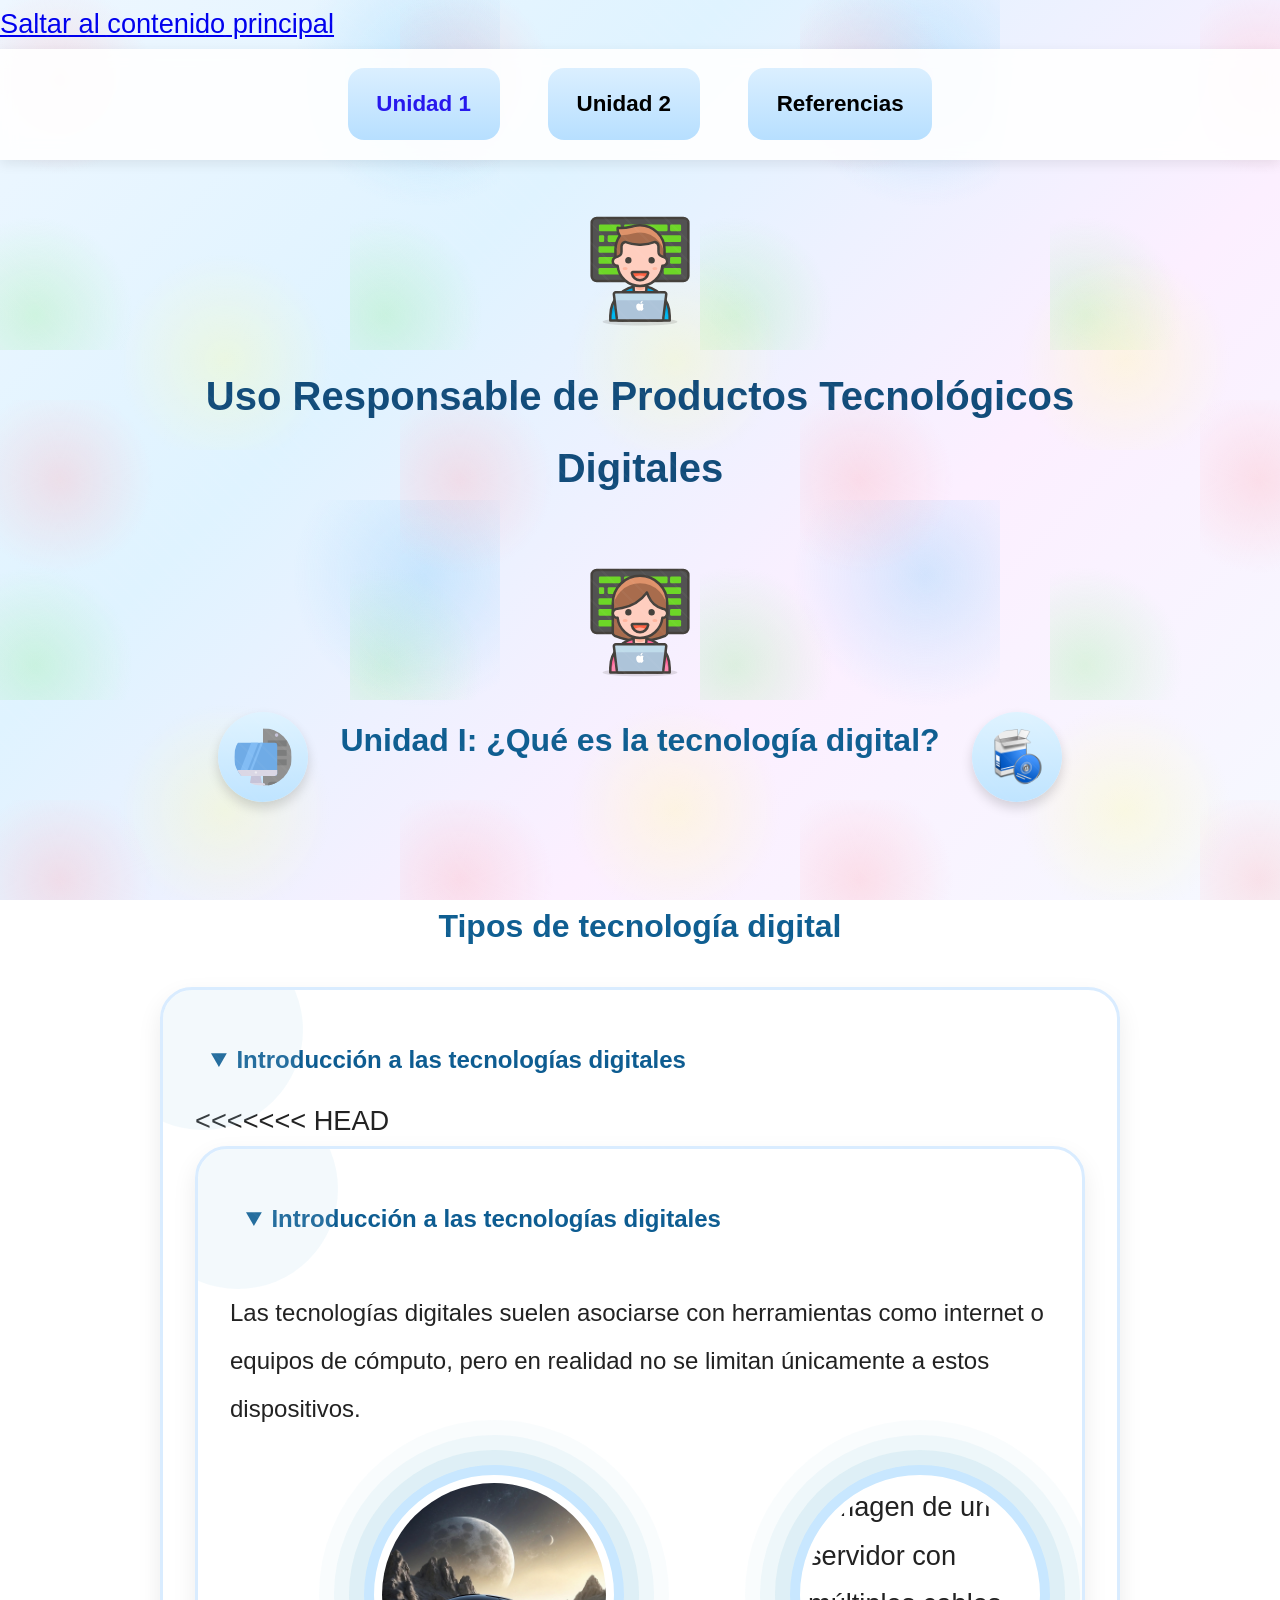
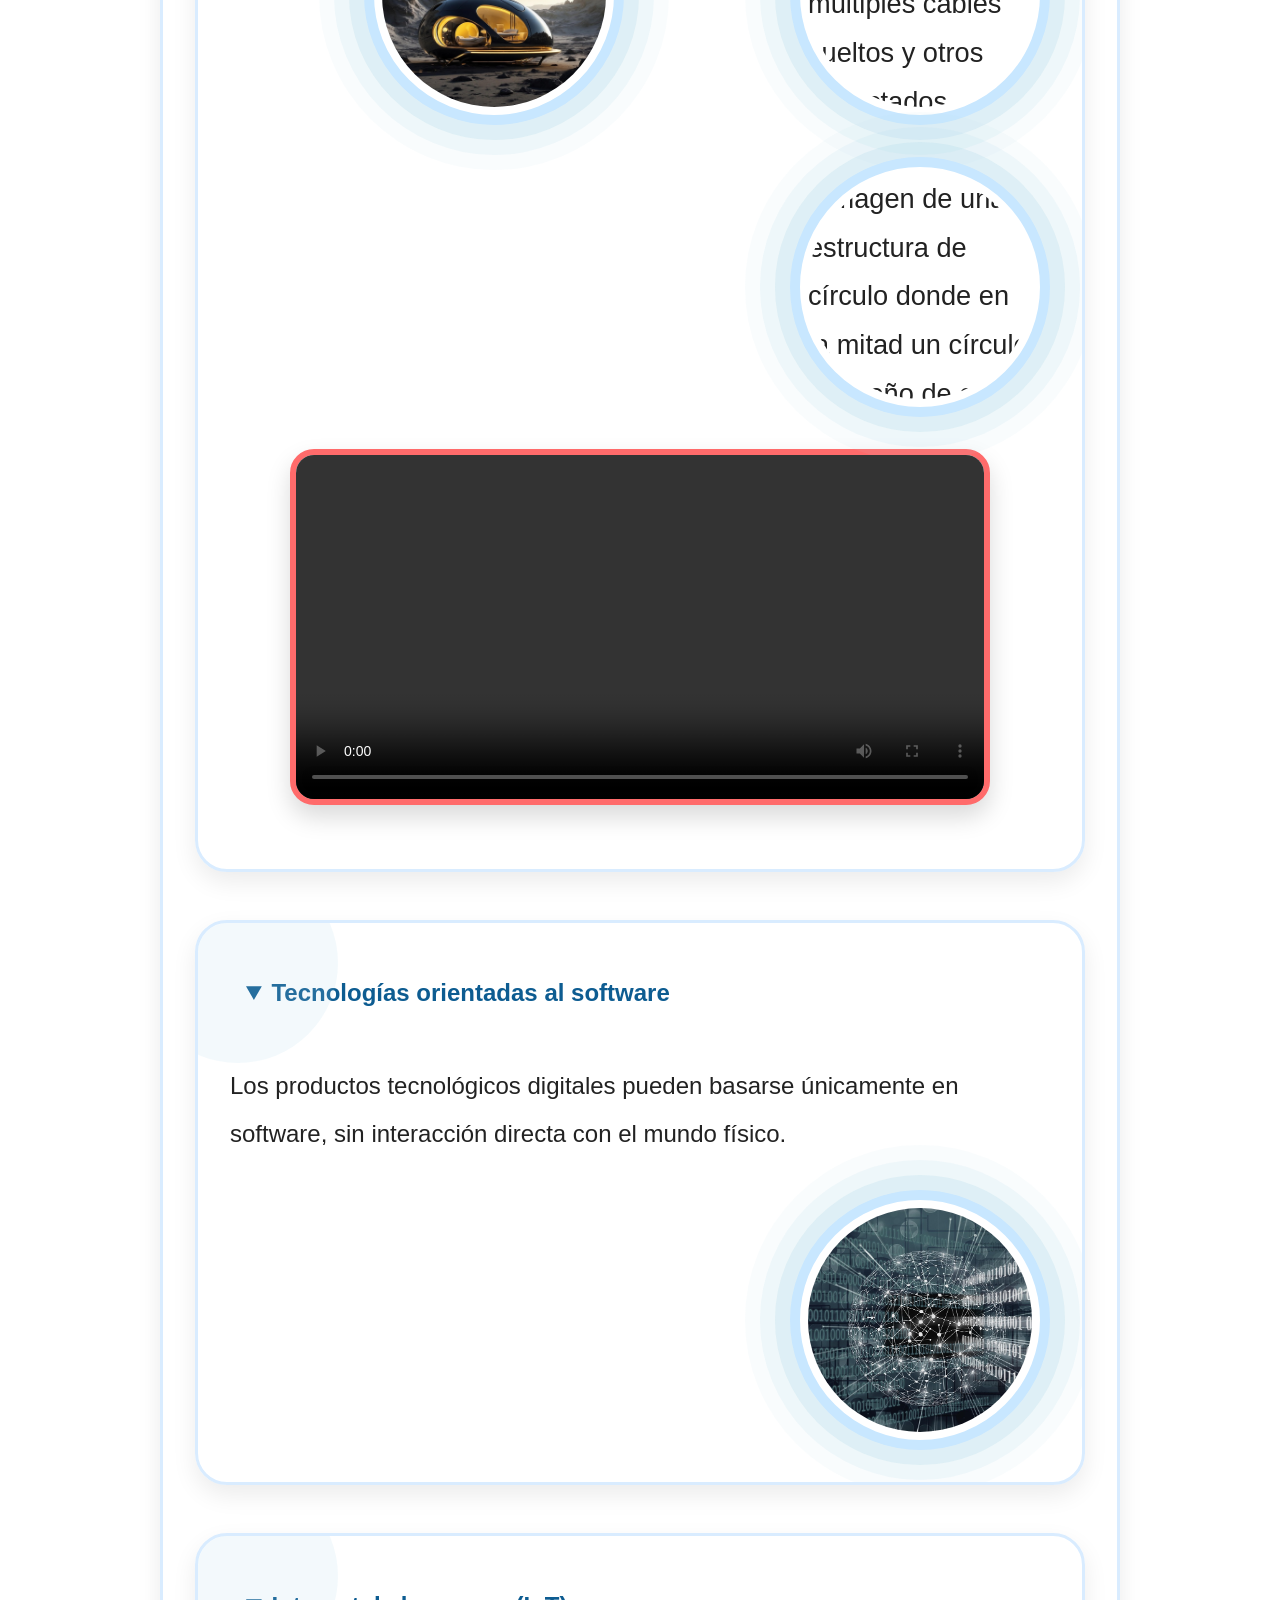
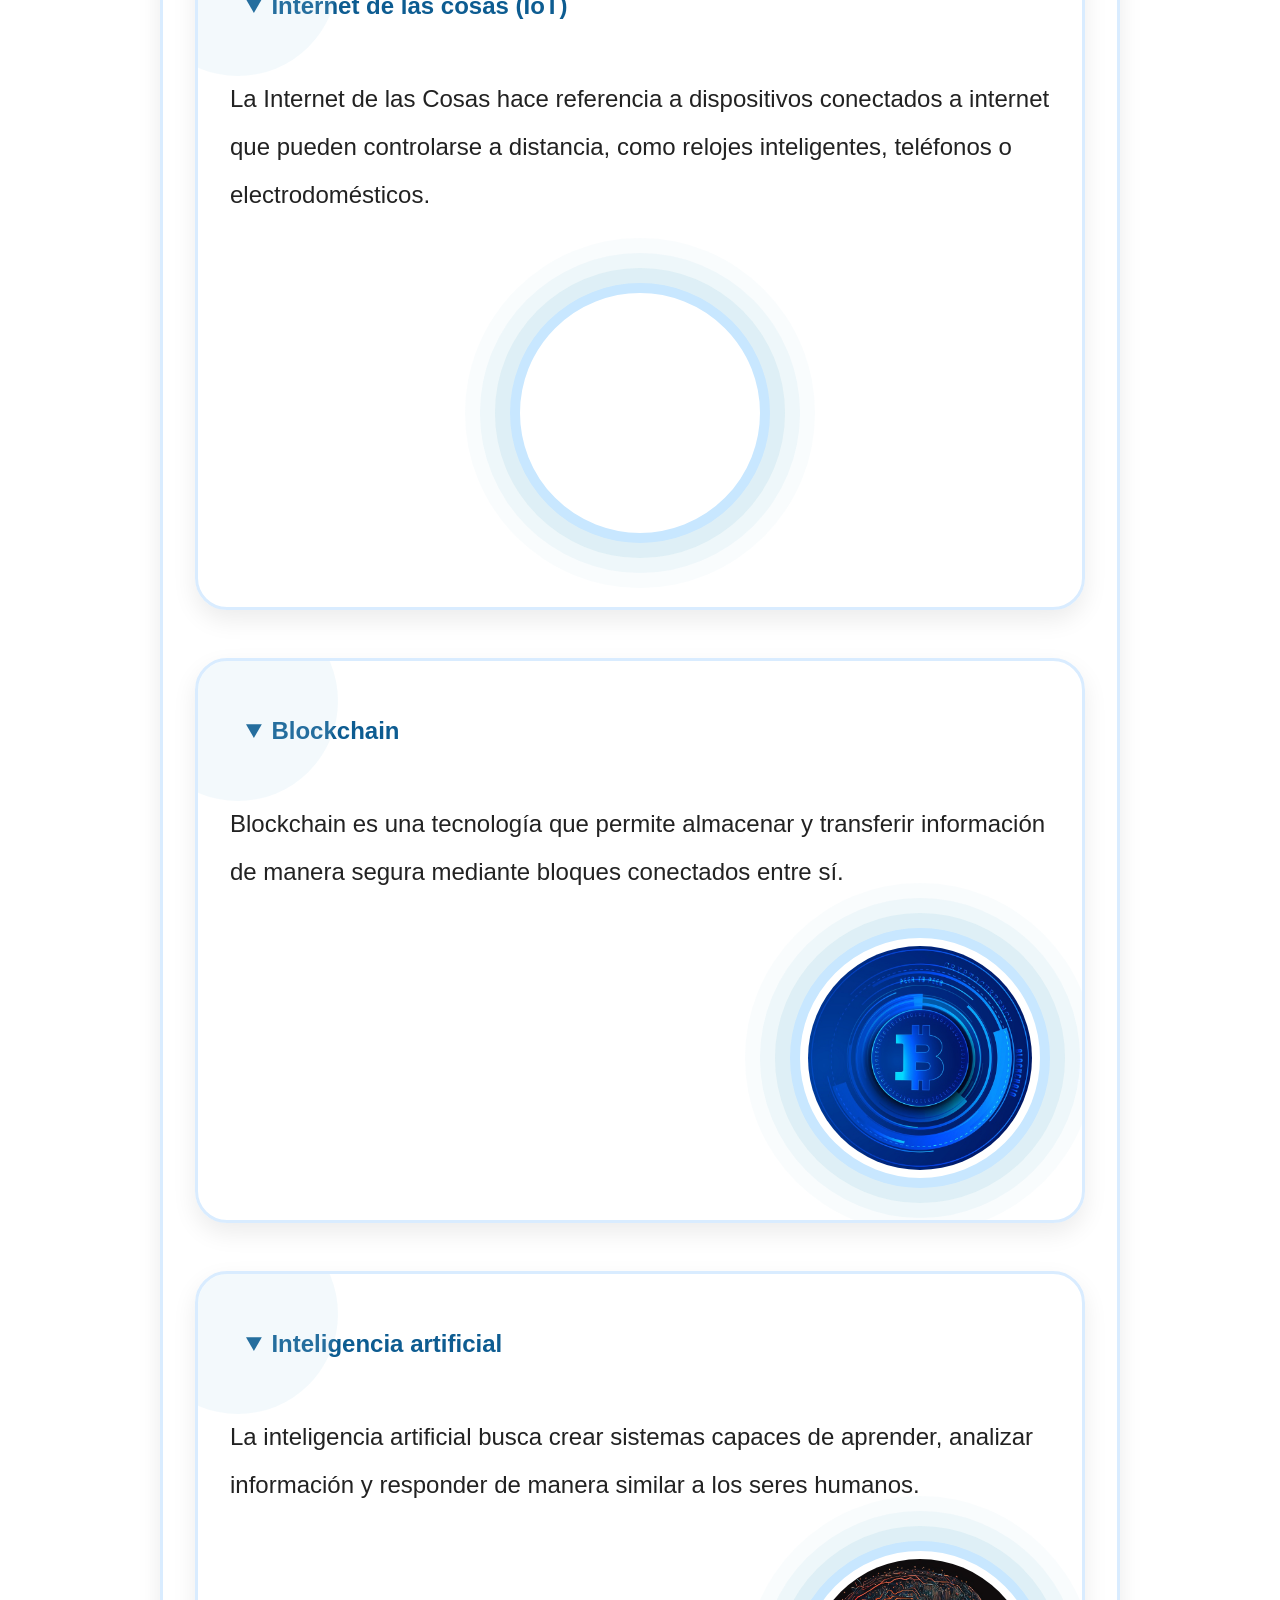
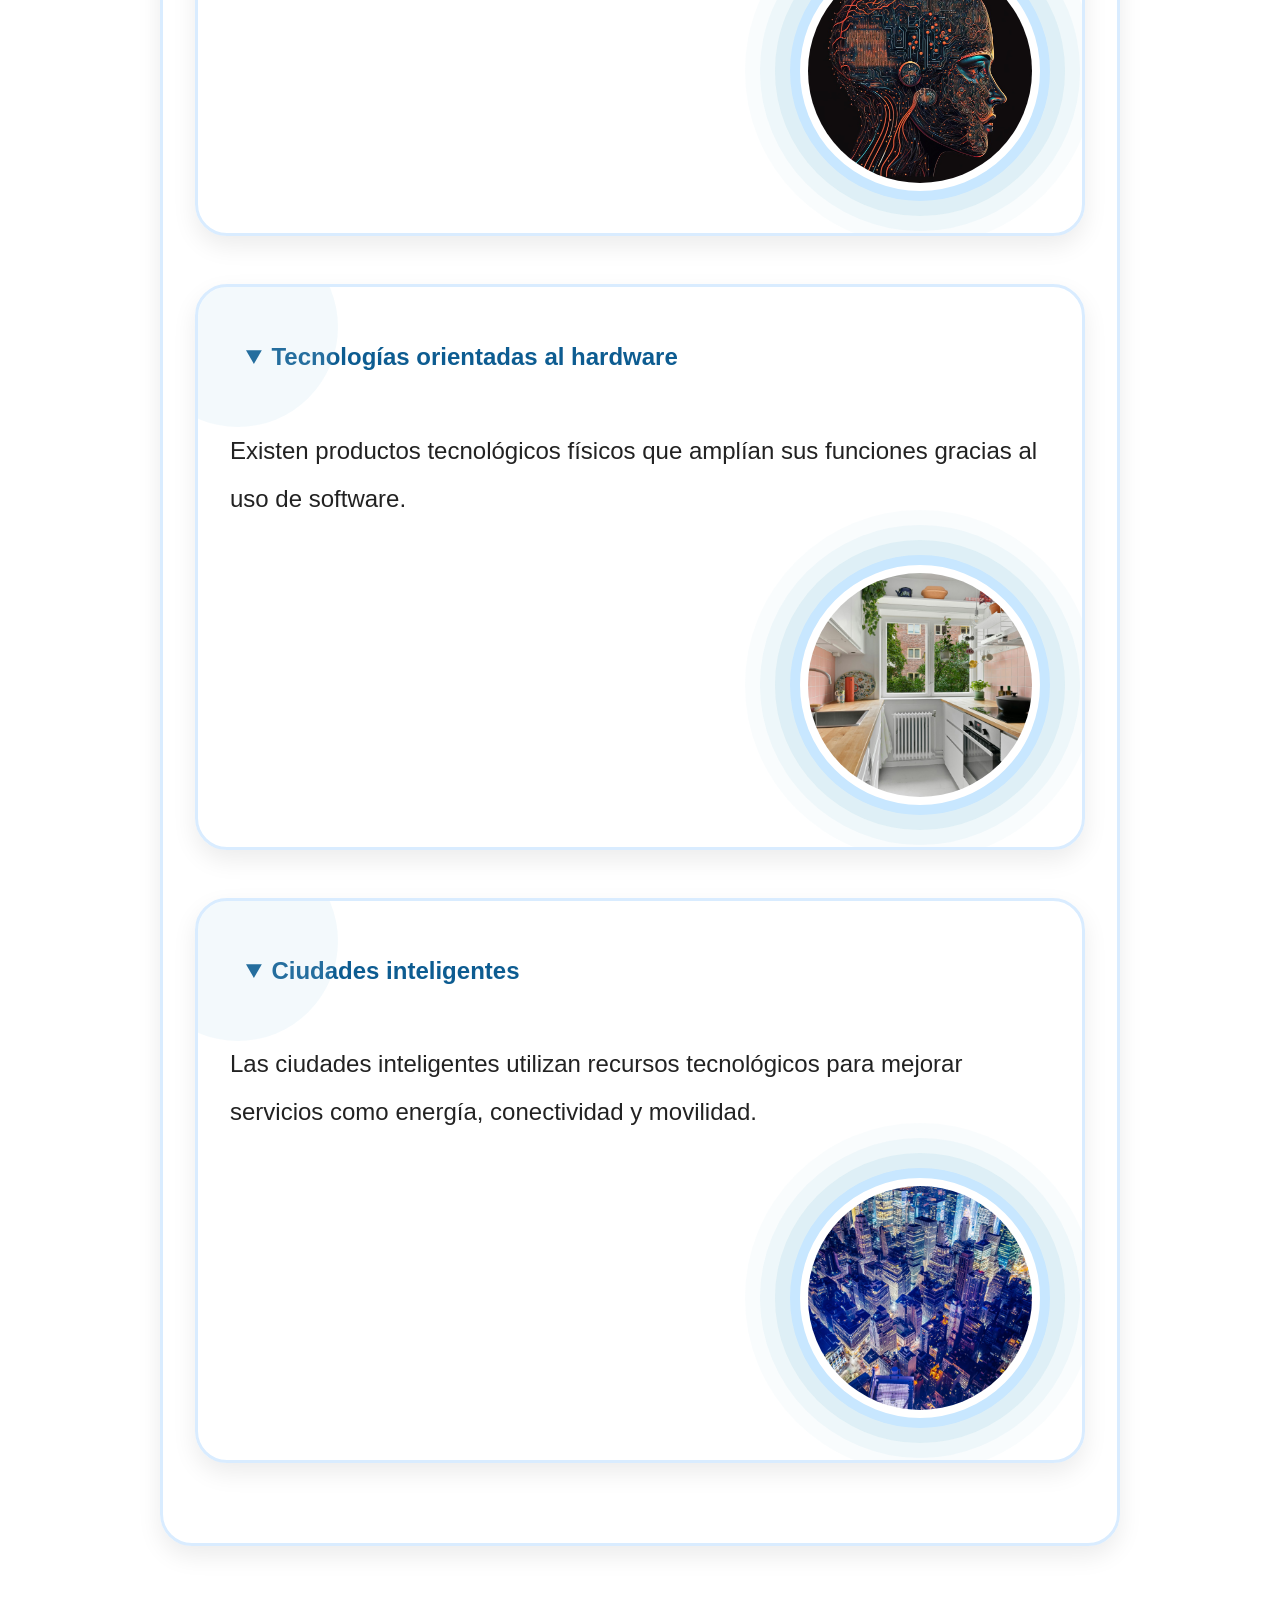
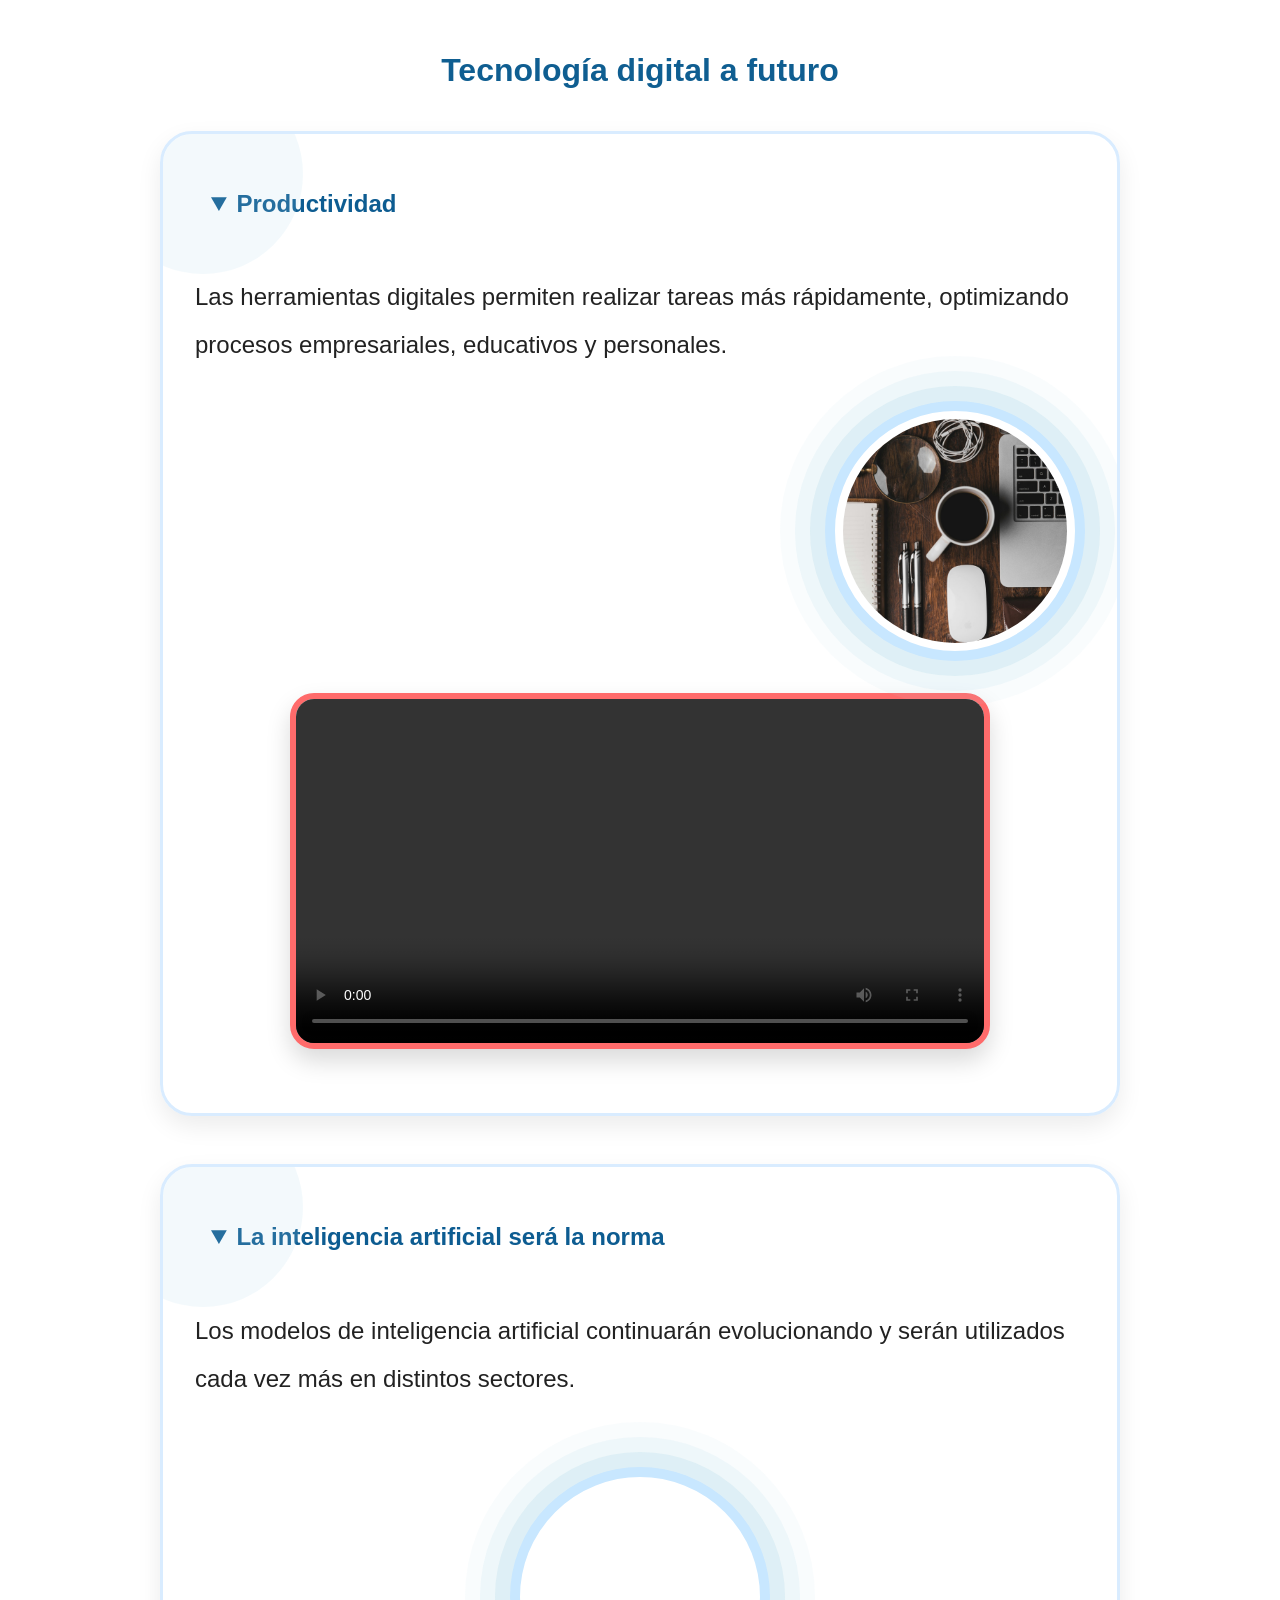
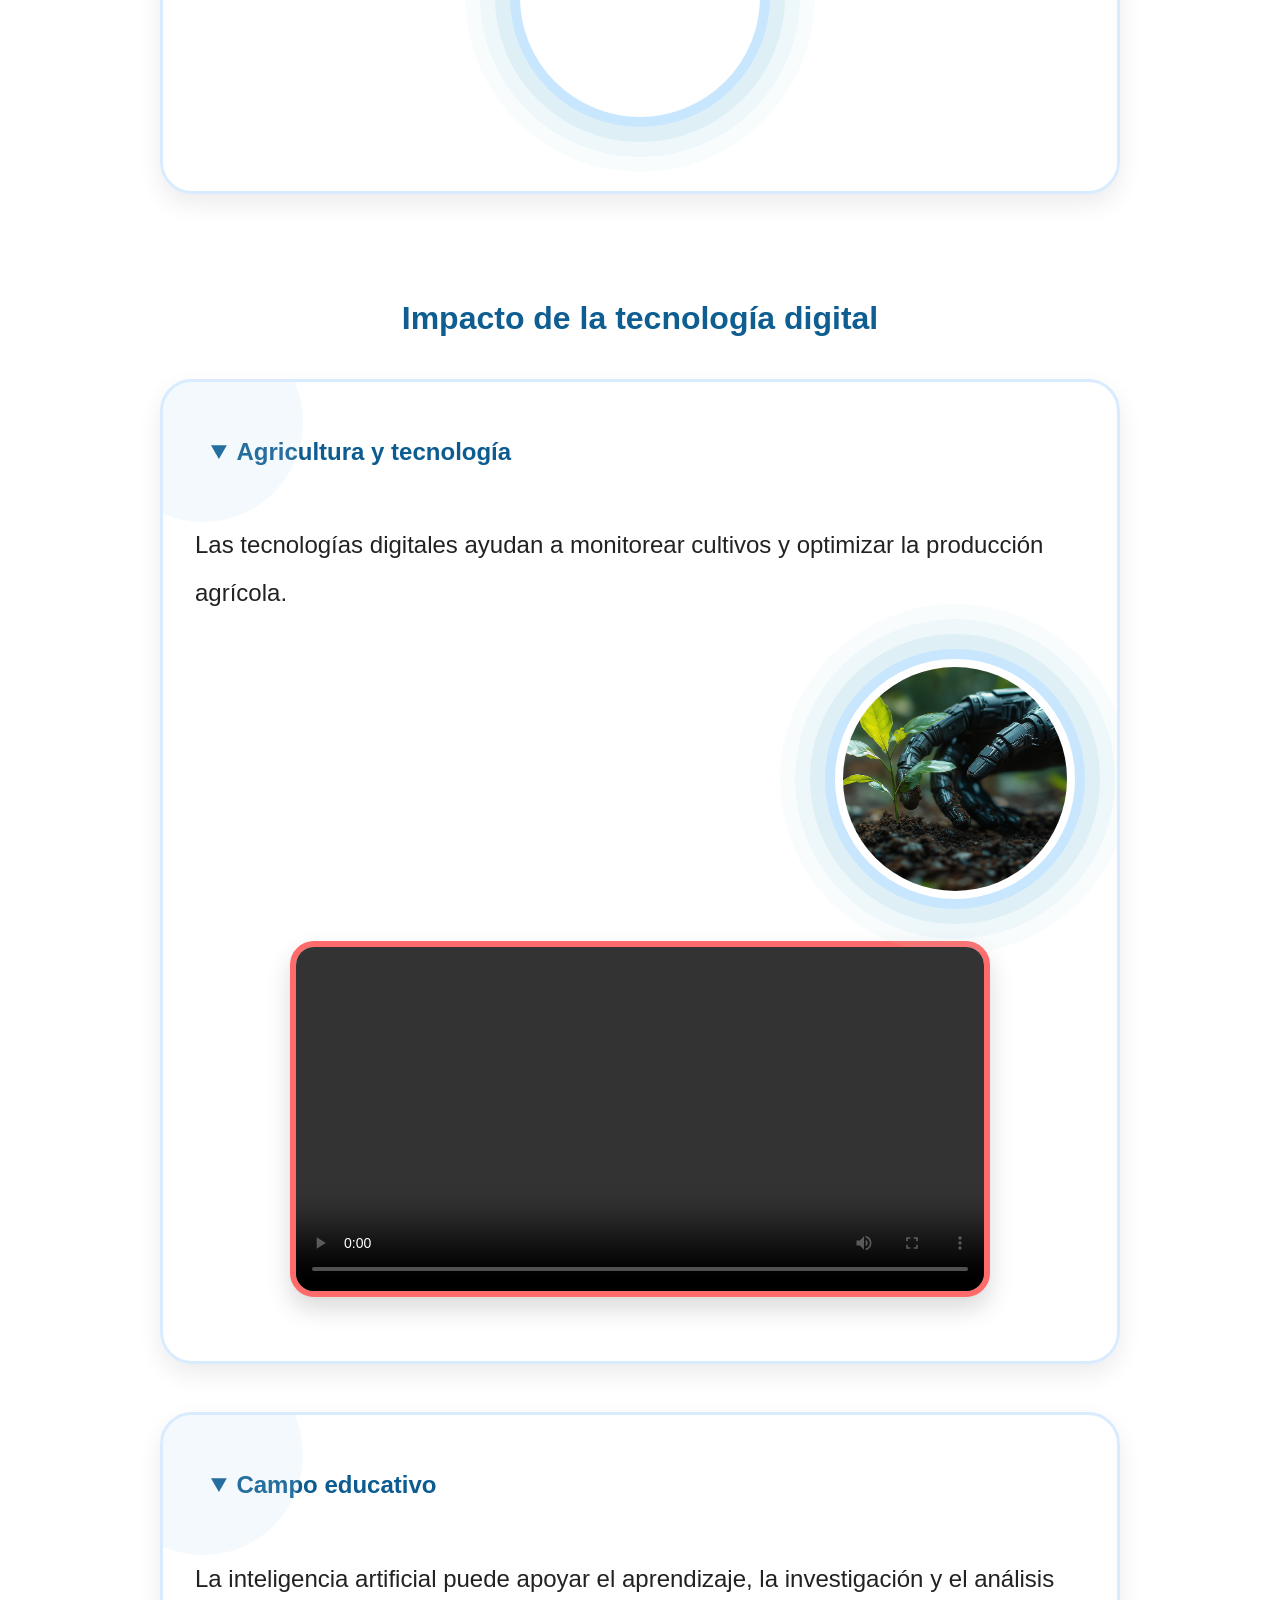
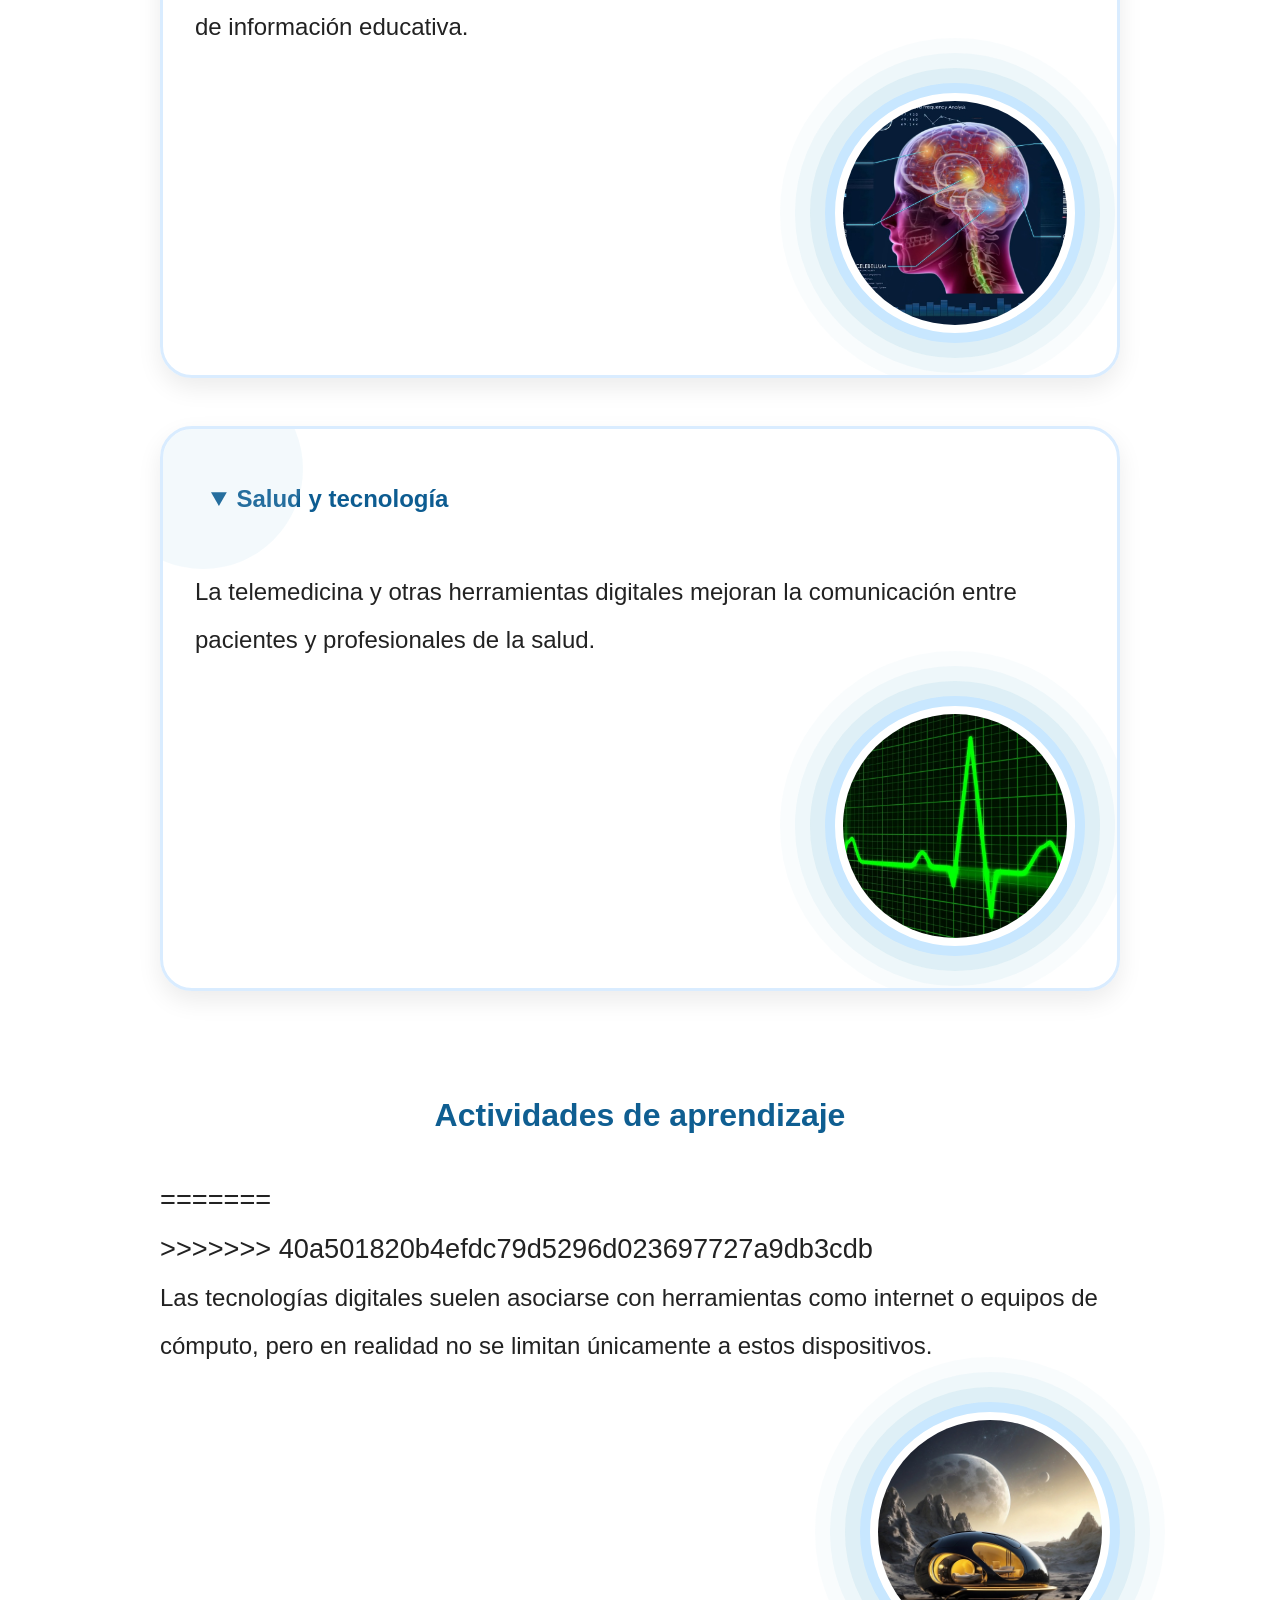
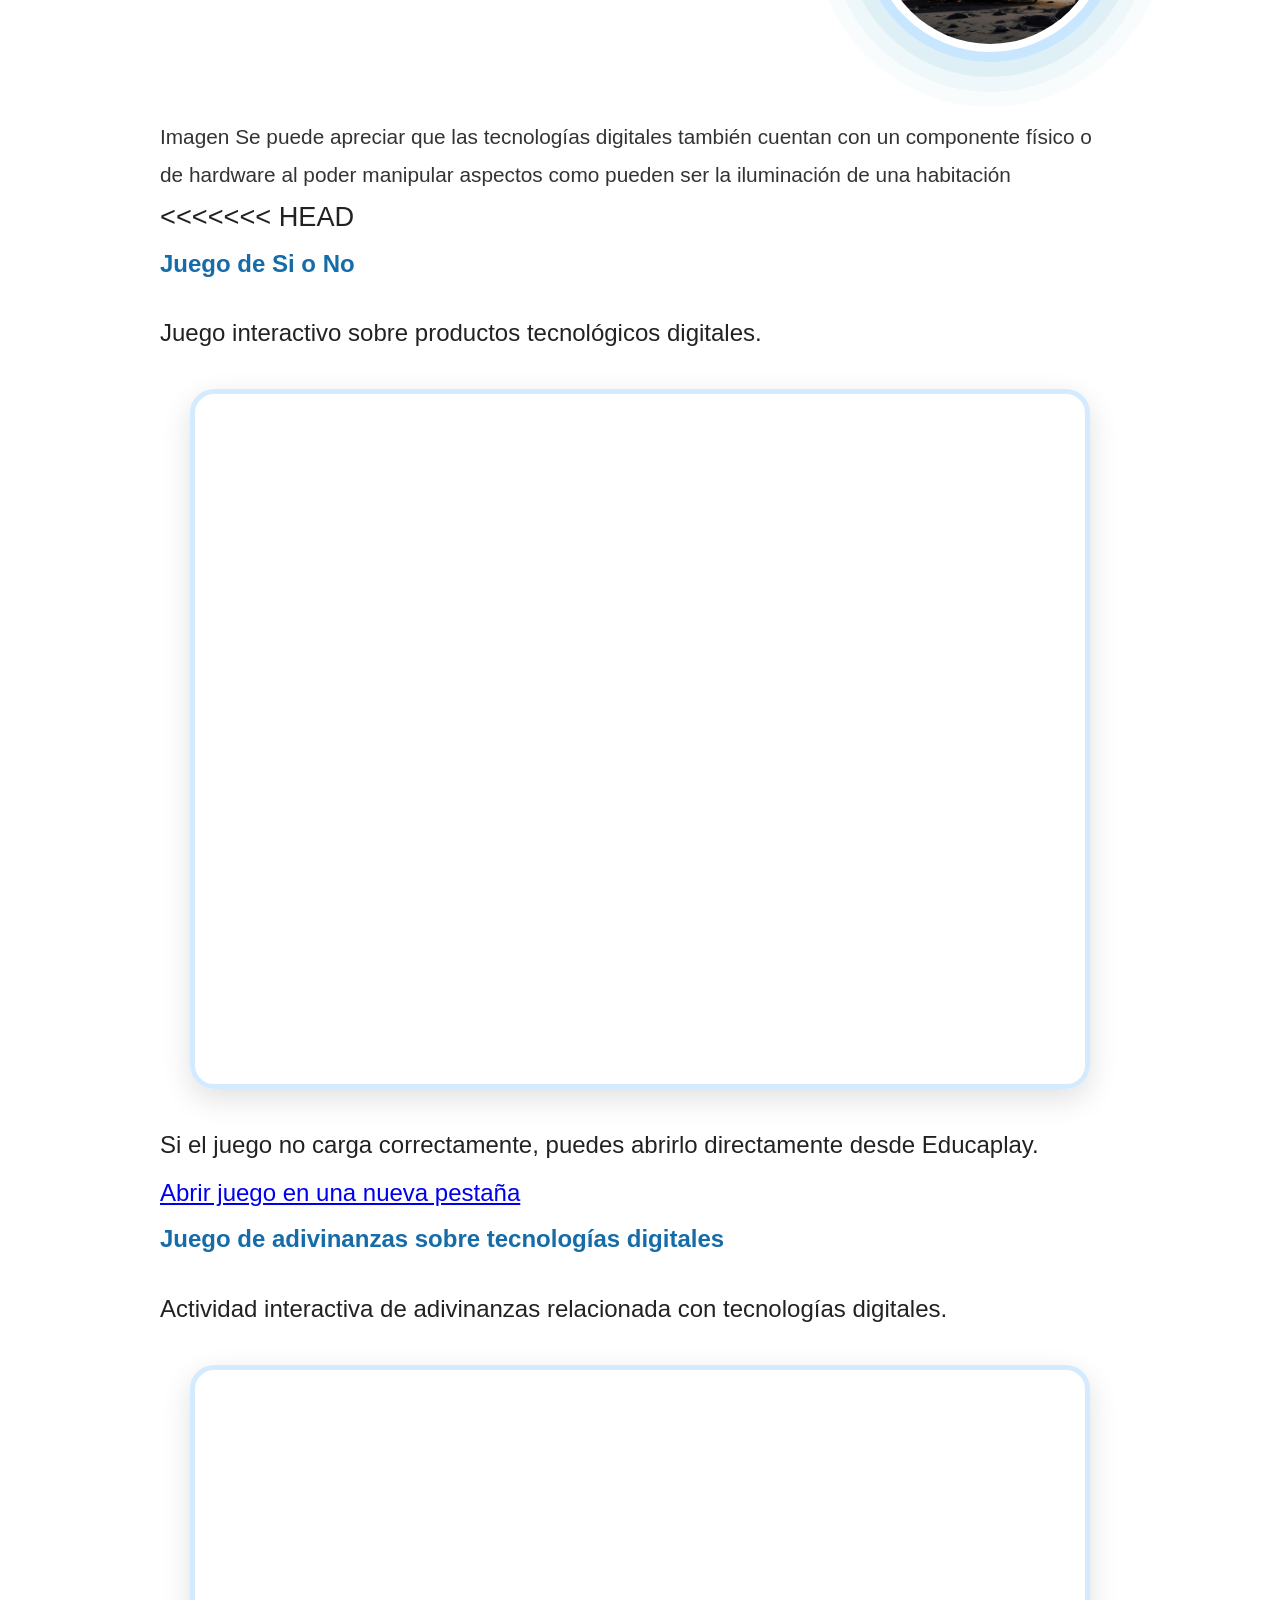
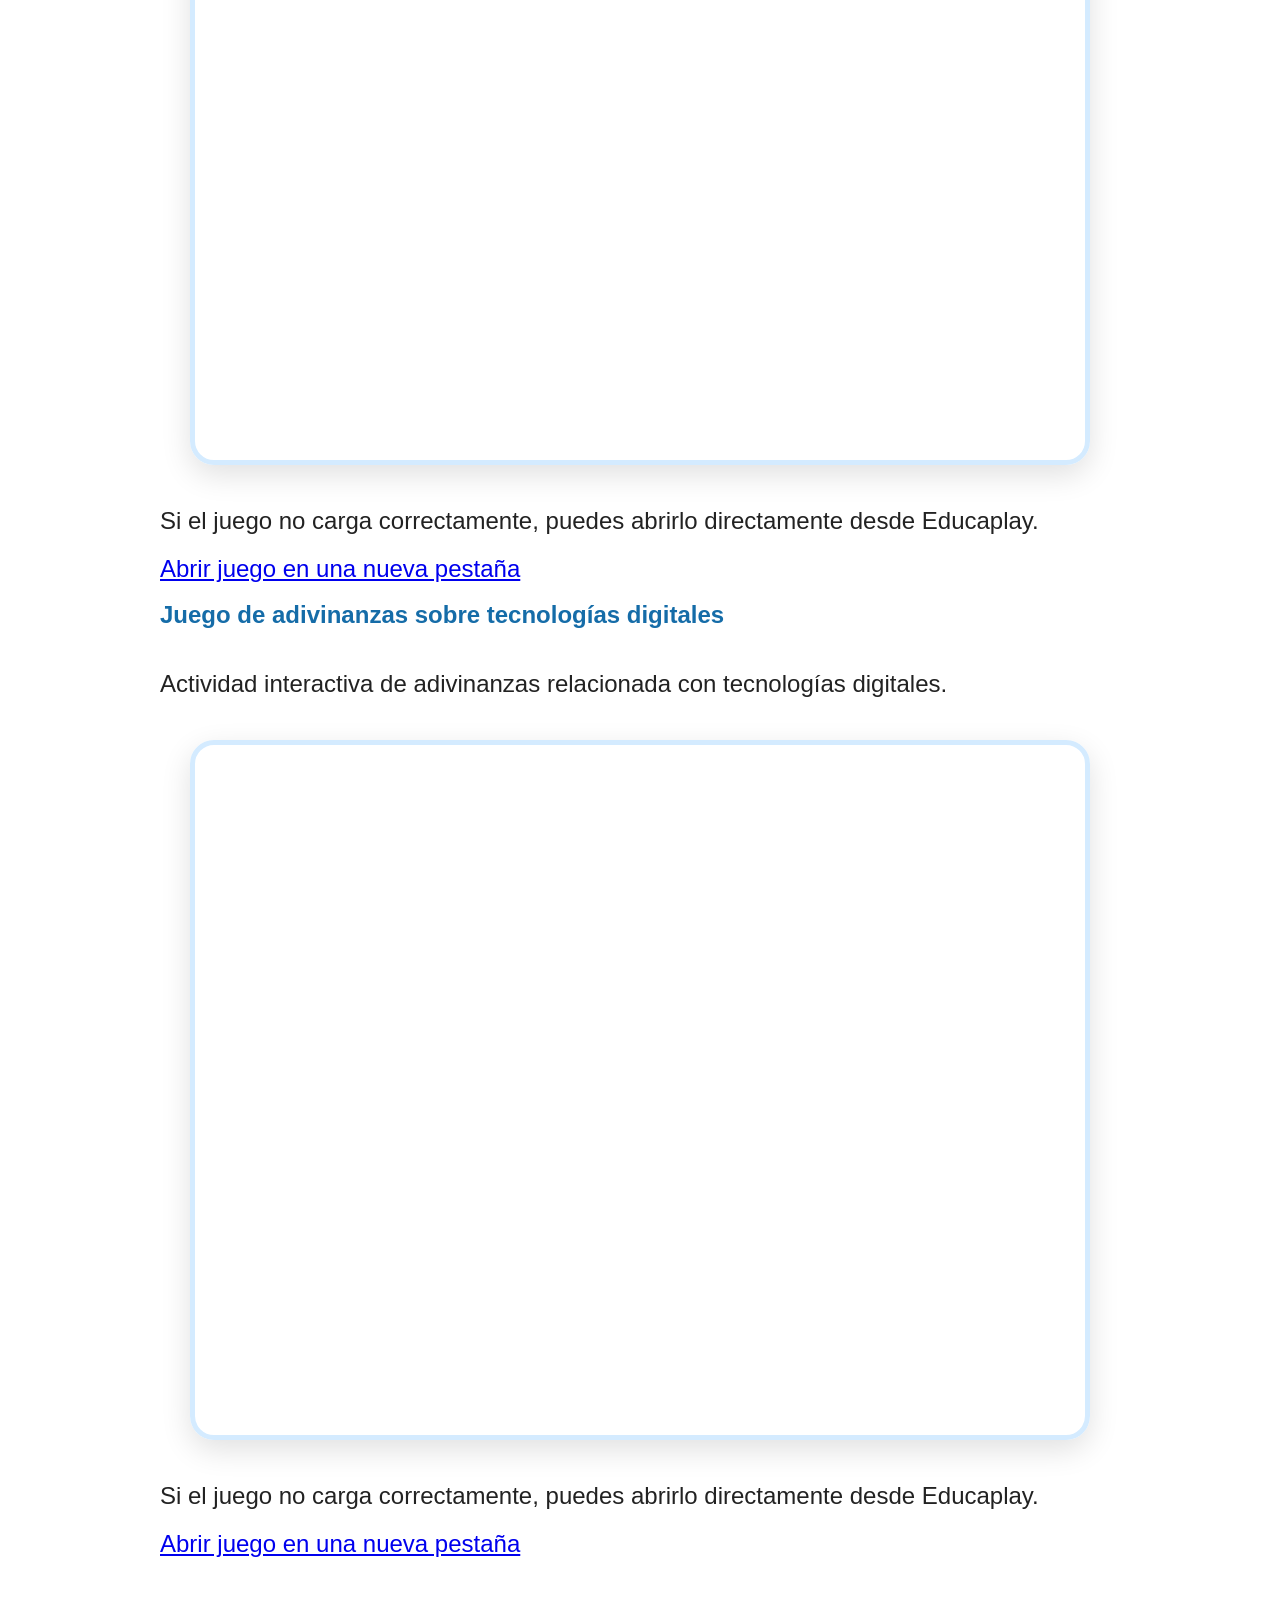
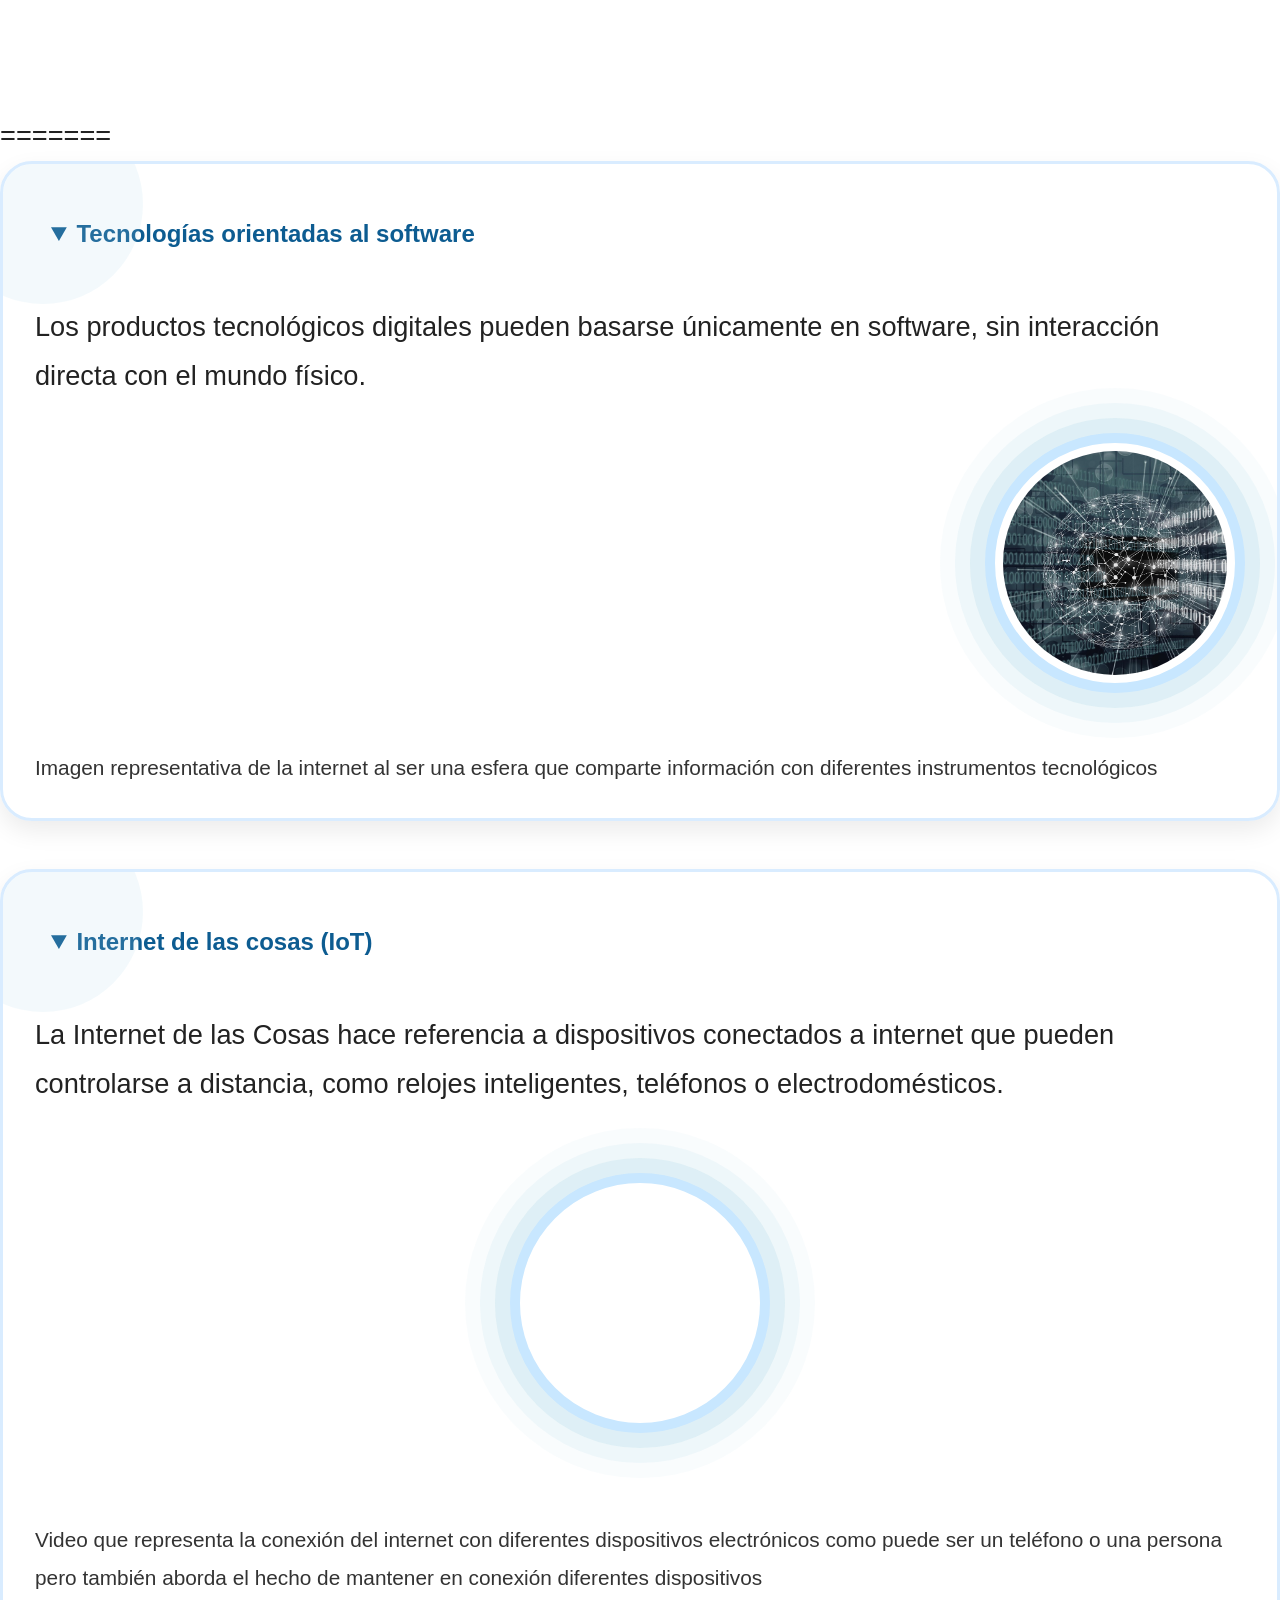
==== index.html @ 3509d9d9 "Update index.html" ====
<!DOCTYPE html>
<html lang="es">

<head>
    <meta charset="UTF-8">
    <meta name="viewport" content="width=device-width, initial-scale=1.0">

    <!-- Descripción útil para tecnologías asistivas -->
    <meta name="description"
        content="Contenido educativo centrado en el uso responsable sobre los productos tecnológicos digitales enfocado a responder ¿Qué es la tecnología digital? y sus características">

        <title>Unidad 1 | ¿Qué es la tecnología digital?</title>
        <link rel="stylesheet" href="./css/styles.css">
        <script src="./js/app.js" defer></script>
    </head>
    <title>Unidad 1 | ¿Qué es la tecnología digital?</title>
    <link rel="stylesheet" href="./css/styles.css">
</head>

<body>

    <!-- ========================================= -->
    <!-- ENLACE DE SALTO (WCAG) -->
    <!-- ========================================= -->

    <a href="#contenido-principal">
        Saltar al contenido principal
    </a>

    <!-- ========================================= -->
    <!-- HEADER -->
    <!-- ========================================= -->

    <header role="banner">
        <!-- ========================================= -->
        <!-- NAVEGACIÓN -->
        <!-- ========================================= -->

        <nav aria-label="Navegación principal">

            <ul>
                <li>
                    <a href="./index.html" aria-current="page">
                        Unidad 1
                    </a>
                </li>

                <li>
                    <a href="./index2.html">
                        Unidad 2
                    </a>
                </li>

                <li>
                    <a href="./indexRef.html">
                        Referencias
                    </a>
                </li>
            </ul>

        </nav>

    </header>

    <!-- ========================================= -->
    <!-- MAIN -->
    <!-- ========================================= -->

    <main id="contenido-principal">
        <!-- ========================================= -->
        <!-- INTRODUCCIÓN -->
        <!-- ========================================= -->

        <section aria-labelledby="introduccion-unidad">
            <article class="titulo-principal">
                <img class="icono-titulo" src="./assets/icons/162mantechnologist2_100505.svg"
                    alt="Imagen de un hombre con una computadora a su lado">

                <h1>
                    Uso Responsable de Productos Tecnológicos Digitales
                </h1>

                <img class="icono-titulo" src="./assets/icons/164womantechnologist2_100470.svg"
                    alt="Imagen de una mujer con una computadora a su lado">
            </article>

            <article class="subtitulo-principal">

                <img class="icono-circular" src="./assets/icons/computer_monitor_pc_hardware_screen_icon_142007.svg"
                    alt="Imagen de una computadora de mesa">

                <h2 id="introduccion-unidad">
                    Unidad I: ¿Qué es la tecnología digital?
                </h2>

                <img class="icono-circular" src="./assets/icons/installation_application_software_10810.png"
                    alt="Imagen de una caja con un disco al lado">

            </article>

        </section>

        <!-- ========================================= -->
        <!-- CONTENIDO PRINCIPAL -->
        <!-- ========================================= -->

        <section aria-labelledby="tipos-tecnologia">

            <h2 id="tipos-tecnologia">
                Tipos de tecnología digital
            </h2>

            <!-- ========================================= -->
            <!-- DETAILS = REDUCE SCROLL -->
            <!-- ========================================= -->

            <details open>

                <summary>
                    Introducción a las tecnologías digitales
                </summary>

<<<<<<< HEAD
                <!-- ========================================= -->
                <!-- DETAILS = REDUCE SCROLL -->
                <!-- ========================================= -->

                <details open>

                    <summary>
                        Introducción a las tecnologías digitales
                    </summary>

                    <article>

                        <p>
                            Las tecnologías digitales suelen
                            asociarse con herramientas como internet
                            o equipos de cómputo, pero en realidad
                            no se limitan únicamente a estos dispositivos.
                        </p>
                        <figure>
                            <img
                                class="imagen-traviesa"
                                src="./assets/images/Tecnologia.jpg"
                                alt="Imagen de una cápsula en mitad de la luna. Dentro de la cápsula se puede apreciar iluminación y diferentes componentes tecnológicos que garantizan una estadía bastante cómoda y agradable">
                            <img
                                class="imagen-traviesa"
                                src="https://pixabay.com/es/images/download/tho-ge-server-7014602_1920.jpg"
                                alt="Imagen de un servidor con múltiples cables sueltos y otros conectados">
                            <img
                                class="imagen-traviesa"
                                src="https://pixabay.com/es/images/download/thedigitalartist-technology-3395927_1920.jpg"
                                alt="Imagen de una estructura de círculo donde en la mitad un círculo pequeño de color verde hace contraste con su entorno que es un círculo de color plateado con engranajes">
                        </figure>
                        <video controls>
                            <source src="./assets/video/Tema1.mp4">
                        </video>
                    </article>

                </details>

                <!-- ========================================= -->

                <details open>

                    <summary>
                        Tecnologías orientadas al software
                    </summary>

                    <article>

                        <p>
                            Los productos tecnológicos digitales
                            pueden basarse únicamente en software,
                            sin interacción directa con el mundo físico.
                        </p>
                        <figure>
                            <img
                                class="imagen-traviesa"
                                src="./assets/images/Software.jpg"
                                alt="Una esfera en mitad de un entorno con ceros y unos mientras que de la esfera se proyectan múltiples líneas en diferentes direcciones">

                        </figure>

                    </article>

                    </details open>

                    <!-- ========================================= -->

                    <details open>

                        <summary>
                            Internet de las cosas (IoT)
                        </summary>

                        <article>

                            <p>
                                La Internet de las Cosas hace referencia
                                a dispositivos conectados a internet
                                que pueden controlarse a distancia,
                                como relojes inteligentes,
                                teléfonos o electrodomésticos.
                            </p>
                            <figure>
                                <video autoplay loop>
                                    <source src="./assets/video/292275_tiny.mp4"
                                        type="video/mp4">
                                </video>

                            </figure>

                        </article>

                    </details>

                    <!-- ========================================= -->

                    <details open>

                        <summary>
                            Blockchain
                        </summary>

                        <article>

                            <p>
                                Blockchain es una tecnología
                                que permite almacenar y transferir
                                información de manera segura
                                mediante bloques conectados
                                entre sí.
                            </p>
                            <figure>
                                <img
                                    class="imagen-traviesa"
                                    src="./assets/images/blockchain.jpg"
                                    alt="Imagen que representa eel símbolo de bitcoin con un fondo azul rodeado de un círculo mientras de fondo se aprecian caminos de circuitos electrónicos">

                            </figure>

                        </article>

                    </details>

                    <!-- ========================================= -->

                    <details open>

                        <summary>
                            Inteligencia artificial
                        </summary>

                        <article>

                            <p>
                                La inteligencia artificial busca crear
                                sistemas capaces de aprender,
                                analizar información y responder
                                de manera similar a los seres humanos.
                            </p>
                            <figure>
                                <img
                                    class="imagen-traviesa"
                                    src="./assets/images/IA.jpg"
                                    alt="Imagen que mezcla el concepto del ser humano y su inteligencia mientras por dentro del ser humano se encuentra un entramado de caminos de circuitos electrónicos">

                            </figure>

                        </article>

                    </details>

                    <!-- ========================================= -->

                    <details open>

                        <summary>
                            Tecnologías orientadas al hardware
                        </summary>

                        <article>

                            <p>
                                Existen productos tecnológicos
                                físicos que amplían sus funciones
                                gracias al uso de software.
                            </p>
                            <figure>
                                <img
                                    class="imagen-traviesa"
                                    src="./assets/images/hardware.jpg"
                                    alt="Imagen que presenta una cocina con múltiples elementos tecnológicos como puede ser las luces sobre la estufa, la estufa que cuenta con un sistema de encendido sin necesidad de encendedor">

                            </figure>

                        </article>

                    </details>

                    <!-- ========================================= -->

                    <details open>

                        <summary>
                            Ciudades inteligentes
                        </summary>

                        <article>

                            <p>
                                Las ciudades inteligentes utilizan
                                recursos tecnológicos para mejorar
                                servicios como energía,
                                conectividad y movilidad.
                            </p>
                            <figure>
                                <img
                                    class="imagen-traviesa"
                                    src="./assets/images/ciudadInteligente.jpg"
                                    alt="Imagen de una ciudad con múltiples luces encendidas y por consiguiente diferentes tecnologías">

                            </figure>

                        </article>

                    </details>

                </section>

                <!-- ========================================= -->
                <!-- TECNOLOGÍA A FUTURO -->
                <!-- ========================================= -->

                <section aria-labelledby="futuro-tecnologia">

                    <h2 id="futuro-tecnologia">
                        Tecnología digital a futuro
                    </h2>

                    <details open>

                        <summary>
                            Productividad
                        </summary>

                        <article>

                            <p>
                                Las herramientas digitales permiten
                                realizar tareas más rápidamente,
                                optimizando procesos empresariales,
                                educativos y personales.
                            </p>
                            <figure>
                                <img
                                    class="imagen-traviesa"
                                    src="./assets/images/productividad.jpg"
                                    alt="Imagen que presenta una taza de café junto a una computadora, un bloc de notas, dos esferos, una lupa, unos audífonos y una cámara de fotografías">
                            </figure>
                            <video controls>
                                <source src="./assets/video/Tema2.mp4">
                            </video>
                        </article>

                    </details>

                    <!-- ========================================= -->

                    <details open>

                        <summary>
                            La inteligencia artificial será la norma
                        </summary>

                        <article>

                            <p>
                                Los modelos de inteligencia artificial
                                continuarán evolucionando y serán
                                utilizados cada vez más
                                en distintos sectores.
                            </p>
                            <figure>
                                <video autoplay loop>
                                    <source src="./assets/video/IA.mp4"
                                        type="video/mp4">
                                </video>
                            </figure>

                        </article>

                    </details>

                </section>

                <!-- ========================================= -->
                <!-- IMPACTO TECNOLÓGICO -->
                <!-- ========================================= -->

                <section aria-labelledby="impacto-tecnologia">

                    <h2 id="impacto-tecnologia">
                        Impacto de la tecnología digital
                    </h2>

                    <details open>

                        <summary>
                            Agricultura y tecnología
                        </summary>

                        <article>

                            <p>
                                Las tecnologías digitales ayudan
                                a monitorear cultivos y optimizar
                                la producción agrícola.
                            </p>
                            <figure>
                                <img
                                    class="imagen-traviesa"
                                    src="./assets/images/tecnologiaecologica.png"
                                    alt="Imagen de una mano robótica cerca a una pequeña planta que está creciendo lentamente">

                            </figure>
                            <video controls>
                                <source src="./assets/video/Tema3.mp4">
                            </video>
                        </article>

                    </details>

                    <!-- ========================================= -->

                    <details open>

                        <summary>
                            Campo educativo
                        </summary>

                        <article>

                            <p>
                                La inteligencia artificial puede
                                apoyar el aprendizaje,
                                la investigación y el análisis
                                de información educativa.
                            </p>
                            <figure>
                                <img
                                    class="imagen-traviesa"
                                    src="./assets/images/educacion.jpg"
                                    alt="Imagen de una representación en 3 dimensiones del cerebro humano con múltiples líneas que detallan los aspectos más importantes del cerebro humano">
                            </figure>

                        </article>

                    </details>

                    <!-- ========================================= -->

                    <details open>

                        <summary>
                            Salud y tecnología
                        </summary>

                        <article>

                            <p>
                                La telemedicina y otras herramientas
                                digitales mejoran la comunicación
                                entre pacientes y profesionales
                                de la salud.
                            </p>
                            <figure>
                                <img
                                    class="imagen-traviesa"
                                    src="./assets/images/salud.jpg"
                                    alt="Imagen que representa un monitor cardiaco con múltiples elevaciones que forman una montaña">
                            </figure>

                        </article>

                    </details>

                </section>

                <!-- ========================================= -->
                <!-- ACTIVIDADES -->
                <!-- ========================================= -->

                <section aria-labelledby="actividades">

                    <h2 id="actividades">
                        Actividades de aprendizaje
                    </h2>
=======
                <article>
>>>>>>> 40a501820b4efdc79d5296d023697727a9db3cdb

                    <p>
                        Las tecnologías digitales suelen
                        asociarse con herramientas como internet
                        o equipos de cómputo, pero en realidad
                        no se limitan únicamente a estos dispositivos.
                    </p>
                    <figure>
                        <img src="./assets/images/Tecnologia.jpg"
                            alt="Imagen de una cápsula en mitad de la luna. Dentro de la cápsula se puede apreciar iluminación y diferentes componentes tecnológicos que garantizan una estadía bastante cómoda y agradable">
                        <figcaption>Imagen Se puede apreciar que las
                            tecnologías digitales también cuentan con un
                            componente físico o de hardware al poder
                            manipular aspectos como pueden ser la
                            iluminación de una habitación</figcaption>
                    </figure>

                </article>

<<<<<<< HEAD
                        <h3 id="actividad-1">
                            Juego de Si o No
                        </h3>

                        <p id="descripcion-juego-1">
                            Juego interactivo sobre productos tecnológicos
                            digitales.
                        </p>

                        <iframe
                            title="Juego de Si o No sobre tecnologías digitales"
                            aria-describedby="descripcion-juego-1"
                            allow="fullscreen; autoplay; allow-top-navigation-by-user-activation"
                            allowfullscreen
                            src="https://es.educaplay.com/juego/29143311-ejercicio_de_uso_de_productos_tecnologicos_digitales.html">
                        </iframe>

                        <p>
                            Si el juego no carga correctamente,
                            puedes abrirlo directamente
                            desde Educaplay.
                        </p>

                        <p>

                            <a
                                href="https://es.educaplay.com/juego/29143311-ejercicio_de_uso_de_productos_tecnologicos_digitales.html"
                                target="_blank"
                                rel="noopener noreferrer">

                                Abrir juego en una nueva pestaña

                            </a>

                        </p>

                    </article>
                    <article aria-labelledby="actividad-2">

                        <h3 id="actividad-2">
                            Juego de adivinanzas sobre tecnologías digitales
                        </h3>

                        <p id="descripcion-juego-2">
                            Actividad interactiva de adivinanzas
                            relacionada con tecnologías digitales.
                        </p>

                        <iframe
                            title="Juego de adivinanzas sobre tecnologías digitales"
                            aria-describedby="descripcion-juego-2"
                            allow="fullscreen; autoplay; allow-top-navigation-by-user-activation"
                            allowfullscreen
                            src="https://es.educaplay.com/juego/29144848-adivina_la_tecnologia.html">
                        </iframe>

                        <p>
                            Si el juego no carga correctamente,
                            puedes abrirlo directamente
                            desde Educaplay.
                        </p>

                        <p>

                            <a
                                href="https://es.educaplay.com/juego/29144848-adivina_la_tecnologia.html"
                                target="_blank"
                                rel="noopener noreferrer">

                                Abrir juego en una nueva pestaña

                            </a>

                        </p>

                    </article>
                    <article aria-labelledby="actividad-3">

                        <h3 id="actividad-3">
                            Juego de adivinanzas sobre tecnologías digitales
                        </h3>

                        <p id="descripcion-juego-3">
                            Actividad interactiva de adivinanzas
                            relacionada con tecnologías digitales.
                        </p>

                        <iframe
                            title="Crucigrama Impacto Digital en Sociedad"
                            allow="fullscreen; autoplay; allow-top-navigation-by-user-activation"
                            aria-describedby="descripcion-juego-3"
                            allowfullscreen
                            frameborder="0"
                            src="https://es.educaplay.com/juego/29257652-impactodigital_en_sociedad.html"></iframe>

                        <p>
                            Si el juego no carga correctamente,
                            puedes abrirlo directamente
                            desde Educaplay.
                        </p>

                        <p>

                            <a
                                href="https://es.educaplay.com/juego/29257652-impactodigital_en_sociedad.html"
                                target="_blank"
                                rel="noopener noreferrer">

                                Abrir juego en una nueva pestaña

                            </a>

                        </p>

                    </article>
                </section>

            </main>

        </body>
=======
            </details>

            <!-- ========================================= -->

            <details open>

                <summary>
                    Tecnologías orientadas al software
                </summary>

                <article>

                    <p>
                        Los productos tecnológicos digitales
                        pueden basarse únicamente en software,
                        sin interacción directa con el mundo físico.
                    </p>
                    <figure>
                        <img src="./assets/images/Software.jpg"
                            alt="Una esfera en mitad de un entorno con ceros y unos mientras que de la esfera se proyectan múltiples líneas en diferentes direcciones">
                        <figcaption>Imagen representativa de la internet al
                            ser una esfera que comparte información con
                            diferentes instrumentos
                            tecnológicos</figcaption>
                    </figure>

                </article>

            </details open>

            <!-- ========================================= -->

            <details open>

                <summary>
                    Internet de las cosas (IoT)
                </summary>

                <article>

                    <p>
                        La Internet de las Cosas hace referencia
                        a dispositivos conectados a internet
                        que pueden controlarse a distancia,
                        como relojes inteligentes,
                        teléfonos o electrodomésticos.
                    </p>
                    <figure>
                        <video autoplay loop>
                            <source src="./assets/video/292275_tiny.mp4" type="video/mp4">
                        </video>
                        <figcaption>Video que representa la conexión del
                            internet con diferentes dispositivos
                            electrónicos como puede ser un teléfono o
                            una persona pero también aborda el hecho de
                            mantener en conexión diferentes
                            dispositivos</figcaption>
                    </figure>

                </article>

            </details>

            <!-- ========================================= -->

            <details open>

                <summary>
                    Blockchain
                </summary>

                <article>

                    <p>
                        Blockchain es una tecnología
                        que permite almacenar y transferir
                        información de manera segura
                        mediante bloques conectados
                        entre sí.
                    </p>
                    <figure>
                        <img src="./assets/images/blockchain.jpg"
                            alt="Imagen que representa eel símbolo de bitcoin con un fondo azul rodeado de un círculo mientras de fondo se aprecian caminos de circuitos electrónicos">
                        <figcaption>Imagen que representa la seguridad a
                            nivel de criptografía presentada en el uso
                            de monedas digitales</figcaption>
                    </figure>

                </article>

            </details>

            <!-- ========================================= -->

            <details open>

                <summary>
                    Inteligencia artificial
                </summary>

                <article>

                    <p>
                        La inteligencia artificial busca crear
                        sistemas capaces de aprender,
                        analizar información y responder
                        de manera similar a los seres humanos.
                    </p>
                    <figure>
                        <img src="./assets/images/IA.jpg"
                            alt="Imagen que mezcla el concepto del ser humano y su inteligencia mientras por dentro del ser humano se encuentra un entramado de caminos de circuitos electrónicos">
                        <figcaption>Imagen representativa de elementos
                            relacionados a la inteligencia artificial
                            como puede ser el propio ser humano y la
                            computación</figcaption>
                    </figure>

                </article>

            </details>

            <!-- ========================================= -->

            <details open>

                <summary>
                    Tecnologías orientadas al hardware
                </summary>

                <article>

                    <p>
                        Existen productos tecnológicos
                        físicos que amplían sus funciones
                        gracias al uso de software.
                    </p>
                    <figure>
                        <img src="./assets/images/hardware.jpg"
                            alt="Imagen que presenta una cocina con múltiples elementos tecnológicos como puede ser las luces sobre la estufa, la estufa que cuenta con un sistema de encendido sin necesidad de encendedor">
                        <figcaption>Imagen representativa de productos
                            tecnológicos como puede ser una nevera,
                            lavadora o una computadora</figcaption>
                    </figure>

                </article>

            </details>

            <!-- ========================================= -->

            <details open>

                <summary>
                    Ciudades inteligentes
                </summary>

                <article>

                    <p>
                        Las ciudades inteligentes utilizan
                        recursos tecnológicos para mejorar
                        servicios como energía,
                        conectividad y movilidad.
                    </p>
                    <figure>
                        <img src="./assets/images/ciudadInteligente.jpg"
                            alt="Imagen de una ciudad con múltiples luces encendidas y por consiguiente diferentes tecnologías">
                        <figcaption>Imagen representativa de una ciudad
                            conectada a internet mediante señales de
                            ondas</figcaption>
                    </figure>

                </article>

            </details>

        </section>

        <!-- ========================================= -->
        <!-- TECNOLOGÍA A FUTURO -->
        <!-- ========================================= -->

        <section aria-labelledby="futuro-tecnologia">

            <h2 id="futuro-tecnologia">
                Tecnología digital a futuro
            </h2>

            <details open>

                <summary>
                    Productividad
                </summary>

                <article>

                    <p>
                        Las herramientas digitales permiten
                        realizar tareas más rápidamente,
                        optimizando procesos empresariales,
                        educativos y personales.
                    </p>
                    <figure>
                        <img src="./assets/images/productividad.jpg"
                            alt="Imagen que presenta una taza de café junto a una computadora, un bloc de notas, dos esferos, una lupa, unos audífonos y una cámara de fotografías">
                        <figcaption>Imagen representativa de
                            herramientas como puede ser un bloc de
                            notas, una computadora y diferentes
                            elementos que son un apoyo al momento de
                            llevar a cabo cualquier tipo de
                            proceso</figcaption>
                    </figure>

                </article>

            </details>

            <!-- ========================================= -->

            <details open>

                <summary>
                    La inteligencia artificial será la norma
                </summary>

                <article>

                    <p>
                        Los modelos de inteligencia artificial
                        continuarán evolucionando y serán
                        utilizados cada vez más
                        en distintos sectores.
                    </p>
                    <figure>
                        <video autoplay loop>
                            <source src="./assets/video/IA.mp4" type="video/mp4">
                        </video>
                        <figcaption>Imagen representativa de la
                            inteligencia artificial mejorando sus
                            procesos de desarrollo</figcaption>
                    </figure>

                </article>

            </details>

        </section>

        <!-- ========================================= -->
        <!-- IMPACTO TECNOLÓGICO -->
        <!-- ========================================= -->

        <section aria-labelledby="impacto-tecnologia">

            <h2 id="impacto-tecnologia">
                Impacto de la tecnología digital
            </h2>

            <details open>

                <summary>
                    Agricultura y tecnología
                </summary>

                <article>

                    <p>
                        Las tecnologías digitales ayudan
                        a monitorear cultivos y optimizar
                        la producción agrícola.
                    </p>
                    <figure>
                        <img src="./assets/images/tecnologiaecologica.png"
                            alt="Imagen de una mano robótica cerca a una pequeña planta que está creciendo lentamente">
                        <figcaption>Imagen representativa del uso de
                            tecnologías para el cuidado de
                            plantanciones</figcaption>
                    </figure>

                </article>

            </details>

            <!-- ========================================= -->

            <details open>

                <summary>
                    Campo educativo
                </summary>

                <article>

                    <p>
                        La inteligencia artificial puede
                        apoyar el aprendizaje,
                        la investigación y el análisis
                        de información educativa.
                    </p>
                    <figure>
                        <img src="./assets/images/educacion.jpg"
                            alt="Imagen de una representación en 3 dimensiones del cerebro humano con múltiples líneas que detallan los aspectos más importantes del cerebro humano">
                        <figcaption>Imagen representativa del uso de
                            inteligencia artificial para el aprendizaje
                            de diferentes temáticas</figcaption>
                    </figure>

                </article>

            </details>

            <!-- ========================================= -->

            <details open>

                <summary>
                    Salud y tecnología
                </summary>

                <article>

                    <p>
                        La telemedicina y otras herramientas
                        digitales mejoran la comunicación
                        entre pacientes y profesionales
                        de la salud.
                    </p>
                    <figure>
                        <img src="./assets/images/salud.jpg"
                            alt="Imagen que representa un monitor cardiaco con múltiples elevaciones que forman una montaña">
                        <figcaption>Imagen representativa de doctores
                            haciendo uso de la tecnología para realizar
                            procedimientos más precisos</figcaption>
                    </figure>

                </article>

            </details>

        </section>

        <!-- ========================================= -->
        <!-- ACTIVIDADES -->
        <!-- ========================================= -->

        <section aria-labelledby="actividades">

            <h2 id="actividades">
                Actividades de aprendizaje
            </h2>

            <p>
                A continuación encontrarás
                actividades interactivas accesibles
                relacionadas con tecnologías digitales.
            </p>

            <article aria-labelledby="actividad-1">

                <h3 id="actividad-1">
                    Juego de Si o No
                </h3>

                <p id="descripcion-juego-1">
                    Juego interactivo sobre productos tecnológicos
                    digitales.
                </p>

                <iframe title="Juego de Si o No sobre tecnologías digitales" aria-describedby="descripcion-juego-1"
                    allow="fullscreen; autoplay; allow-top-navigation-by-user-activation" allowfullscreen
                    src="https://es.educaplay.com/juego/29143311-ejercicio_de_uso_de_productos_tecnologicos_digitales.html">
                </iframe>

            </article>
            <article aria-labelledby="actividad-2">
>>>>>>> 40a501820b4efdc79d5296d023697727a9db3cdb

                <h3 id="actividad-2">
                    Juego de adivinanzas sobre tecnologías digitales
                </h3>

                <p id="descripcion-juego-2">
                    Actividad interactiva de adivinanzas
                    relacionada con tecnologías digitales.
                </p>

                <iframe title="Juego de adivinanzas sobre tecnologías digitales" aria-describedby="descripcion-juego-2"
                    allow="fullscreen; autoplay; allow-top-navigation-by-user-activation" allowfullscreen
                    src="https://es.educaplay.com/juego/29144848-adivina_la_tecnologia.html">
                </iframe>

                <p>
                    Si el juego no carga correctamente,
                    puedes abrirlo directamente
                    desde Educaplay.
                </p>

                <p>

                    <a href="https://es.educaplay.com/juego/29144848-adivina_la_tecnologia.html" target="_blank"
                        rel="noopener noreferrer">

                        Abrir juego en una nueva pestaña

                    </a>

                </p>

            </article>
        </section>

    </main>

    <!-- ========================================= -->
    <!-- FOOTER -->
    <!-- ========================================= -->

    <footer role="contentinfo">

        <p>
            Material educativo accesible sobre
            tecnologías digitales.
        </p>

    </footer>

</body>

</html>
---- css/styles.css ----
@import url('./variables.css');
@import url('./video.css');
@import url('./efects.css');

/* ========================================= */
/* CONFIGURACIÓN GENERAL */
/* ========================================= */

*{
    margin: 0;
    padding: 0;
    box-sizing: border-box;
}

body{
    /* ========================================= */
/* BODY DINÁMICO Y COLORIDO */
/* ========================================= */

    background:
    radial-gradient(circle at 15% 20%, rgba(255,182,193,0.35) 0%, transparent 20%),
    radial-gradient(circle at 85% 15%, rgba(135,206,250,0.35) 0%, transparent 22%),
    radial-gradient(circle at 50% 80%, rgba(255,255,153,0.28) 0%, transparent 25%),
    radial-gradient(circle at 10% 90%, rgba(144,238,144,0.28) 0%, transparent 22%),
    linear-gradient(
        135deg,
        #eef7ff,
        #dff3ff,
        #fcefff,
        #f5f9ff
    );

    background-size:
    400px 400px,
    500px 500px,
    450px 450px,
    350px 350px,
    100% 100%;

    animation:
    fondoAnimado 18s ease infinite;

    background-attachment: fixed;

    font-family: Arial, Helvetica, sans-serif;

    color: #222;

    font-size: 1.7rem;

    line-height: 1.8;

    overflow-x: hidden;

    position: relative;
}


/* ========================================= */
/* HEADER */
/* ========================================= */

header{
    background-color: rgba(255,255,255,0.9);

    backdrop-filter: blur(8px);

    padding: 1.2rem;

    position: sticky;

    top: 0;

    z-index: 1000;

    box-shadow: 0 4px 12px rgba(0,0,0,0.08);
}

/* ========================================= */
/* NAV */
/* ========================================= */

nav{
    display: flex;

    justify-content: center;
}

nav ul{
    display: flex;

    flex-direction: row;

    gap: 3rem;

    padding: 0;

    margin: 0;

    flex-wrap: wrap;
}

nav ul li{
    list-style: none;

    background: linear-gradient(to bottom, #dbefff, #b7dfff);

    padding: 1rem 1.8rem;

    border-radius: 1rem;

    transition: transform 0.3s ease,
    box-shadow 0.3s ease;
}

nav ul li:hover{
    transform: translateY(-4px);

    box-shadow: 0 6px 15px rgba(0,0,0,0.15);
}

nav ul li a{
    text-decoration: none;

    color: black;

    display: block;

    font-weight: bold;

    font-size: 1.4rem;
}

nav ul li a:focus{
    outline: 3px solid black;

    outline-offset: 4px;
}

nav ul li a[aria-current="page"]{
    color: var(--color-tono);

    font-weight: bold;
}

nav ul li a:hover{
    color: dodgerblue;
}

/* ========================================= */
/* MAIN */
/* ========================================= */

main{
    width: 80%;

    max-width: 1200px;

    margin: 0 auto;

    padding: 3rem 2rem;
}

/* ========================================= */
/* SECCIONES */
/* ========================================= */

main section{
    margin-bottom: 6rem;
}

main h1{
    font-size: 2.5rem;

    margin-bottom: 1.5rem;

    text-align: center;

    color: #124c7a;
}

main h2{
    margin-bottom: 2rem;

    text-align: center;

    font-size: 2rem;

    color: #0f5e91;
}

main h3{
    margin-bottom: 1.5rem;

    font-size: 1.5rem;

    color: #156ca8;
}

main p{
    line-height: 2;

    font-size: 1.5rem;
}

/* ========================================= */
/* DETAILS */
/* ========================================= */

details{
    background: rgba(255,255,255,0.92);

    border: 3px solid #d9ecff;

    border-radius: 2rem;

    padding: 2rem;

    margin-bottom: 3rem;

    box-shadow:
    0 10px 25px rgba(0,0,0,0.08);

    transition:
    transform 0.3s ease,
    box-shadow 0.3s ease,
    border-color 0.3s ease;

    overflow: hidden;

    position: relative;
}

/* ========================================= */
/* EFECTO NUBE */
/* ========================================= */

details::before{
    content: "";

    position: absolute;

    width: 200px;

    height: 200px;

    background: rgba(173,216,230,0.15);

    border-radius: 50%;

    top: -60px;

    left: -60px;

    transition: transform 0.5s ease;
}

details:hover::before{
    transform: scale(1.2);
}

/* ========================================= */
/* HOVER DETAILS */
/* ========================================= */

details:hover{
    transform: translateY(-6px);

    box-shadow:
    0 16px 35px rgba(0,0,0,0.12);

    border-color: #9fd3ff;
}

/* ========================================= */
/* SUMMARY */
/* ========================================= */

summary{
    font-weight: bold;

    cursor: pointer;

    padding: 1rem;

    font-size: 1.5rem;

    color: #0d5c91;
}

summary:focus{
    outline: 3px solid black;

    outline-offset: 4px;
}

details article{
    margin-top: 2rem;
}

/* ========================================= */
/* FIGURE */
/* ========================================= */

figure{
    display: flex;

    align-items: center;

    justify-content: space-between;

    gap: 2rem;

    margin-top: 2rem;

    flex-wrap: wrap;
}

/* ========================================= */
/* IMAGEN FLOR */
/* ========================================= */

figure img,
figure video{
    width: 260px;

    height: 260px;

    object-fit: cover;

    border-radius: 50%;

    border: 10px solid #c8e7ff;

    padding: 0.5rem;

    background-color: white;

    box-shadow:
    0 0 0 15px rgba(173,216,230,0.25),
    0 0 0 30px rgba(173,216,230,0.15),
    0 0 0 45px rgba(173,216,230,0.08);

    transition:
    transform 0.7s ease,
    box-shadow 0.5s ease;

    margin-left: auto;
}

/* ========================================= */
/* IMAGEN QUE ESQUIVA EL RATÓN */
/* ========================================= */

.imagen-travesura{

    transition:
    transform 0.25s ease;

    position: relative;

    cursor: pointer;
}
.imagen-travesura:hover{

    filter: brightness(1.05);

}

/* ========================================= */
/* FIGCAPTION */
/* ========================================= */

figcaption{
    margin-top: 1.5rem;

    font-size: 1.3rem;

    color: #333;
}

/* ========================================= */
/* IFRAME */
/* ========================================= */

iframe{
    width: 100%;

    max-width: 900px;

    height: 700px;

    display: block;

    margin: 2rem auto;

    border-radius: 1.5rem;

    border: 5px solid #d4ebff;

    box-shadow:
    0 10px 30px rgba(0,0,0,0.12);
}

/* ========================================= */
/* LINKS */
/* ========================================= */

a{
    transition: color 0.3s ease;
}

a:hover{
    color: #0077cc;
}

/* ========================================= */
/* FEEDBACK */
/* ========================================= */

.correcto{
    border-color: green;
}

.incorrecto{
    border-color: crimson;
}

/* ========================================= */
/* RESPONSIVE */
/* ========================================= */

@media(max-width: 900px){

    main{
        width: 95%;
    }

    figure{
        flex-direction: column;
    }

    figure img,
    figure video{
        margin: 0 auto;
    }

    nav ul{
        gap: 1.5rem;
    }

    main h1{
        font-size: 2rem;
    }

    main h2{
        font-size: 1.6rem;
    }

}
/* ========================================= */
/* ANIMACIÓN DE FONDO */
/* ========================================= */

@keyframes fondoAnimado{

    0%{
        background-position:
        0% 0%,
        100% 0%,
        50% 100%,
        0% 100%,
        0% 0%;
    }

    50%{
        background-position:
        10% 5%,
        90% 10%,
        55% 90%,
        5% 85%,
        0% 0%;
    }

    100%{
        background-position:
        0% 0%,
        100% 0%,
        50% 100%,
        0% 100%,
        0% 0%;
    }

}
/* ========================================= */
/* BRILLOS TECNOLÓGICOS */
/* ========================================= */

body::after{

    content: "";

    position: fixed;

    width: 200%;

    height: 200%;

    top: -50%;

    left: -50%;

    background:
    repeating-linear-gradient(
        45deg,
        rgba(255,255,255,0.03) 0px,
        rgba(255,255,255,0.03) 2px,
        transparent 2px,
        transparent 14px
    );

    animation:
    lineas 30s linear infinite;

    pointer-events: none;
}

/* ========================================= */
/* ANIMACIÓN LÍNEAS */
/* ========================================= */

@keyframes lineas{

    from{
        transform: rotate(0deg);
    }

    to{
        transform: rotate(360deg);
    }

}
---- css/styles.css ----
@import url('./variables.css');
@import url('./video.css');
@import url('./efects.css');

/* ========================================= */
/* CONFIGURACIÓN GENERAL */
/* ========================================= */

*{
    margin: 0;
    padding: 0;
    box-sizing: border-box;
}

body{
    /* ========================================= */
/* BODY DINÁMICO Y COLORIDO */
/* ========================================= */

    background:
    radial-gradient(circle at 15% 20%, rgba(255,182,193,0.35) 0%, transparent 20%),
    radial-gradient(circle at 85% 15%, rgba(135,206,250,0.35) 0%, transparent 22%),
    radial-gradient(circle at 50% 80%, rgba(255,255,153,0.28) 0%, transparent 25%),
    radial-gradient(circle at 10% 90%, rgba(144,238,144,0.28) 0%, transparent 22%),
    linear-gradient(
        135deg,
        #eef7ff,
        #dff3ff,
        #fcefff,
        #f5f9ff
    );

    background-size:
    400px 400px,
    500px 500px,
    450px 450px,
    350px 350px,
    100% 100%;

    animation:
    fondoAnimado 18s ease infinite;

    background-attachment: fixed;

    font-family: Arial, Helvetica, sans-serif;

    color: #222;

    font-size: 1.7rem;

    line-height: 1.8;

    overflow-x: hidden;

    position: relative;
}


/* ========================================= */
/* HEADER */
/* ========================================= */

header{
    background-color: rgba(255,255,255,0.9);

    backdrop-filter: blur(8px);

    padding: 1.2rem;

    position: sticky;

    top: 0;

    z-index: 1000;

    box-shadow: 0 4px 12px rgba(0,0,0,0.08);
}

/* ========================================= */
/* NAV */
/* ========================================= */

nav{
    display: flex;

    justify-content: center;
}

nav ul{
    display: flex;

    flex-direction: row;

    gap: 3rem;

    padding: 0;

    margin: 0;

    flex-wrap: wrap;
}

nav ul li{
    list-style: none;

    background: linear-gradient(to bottom, #dbefff, #b7dfff);

    padding: 1rem 1.8rem;

    border-radius: 1rem;

    transition: transform 0.3s ease,
    box-shadow 0.3s ease;
}

nav ul li:hover{
    transform: translateY(-4px);

    box-shadow: 0 6px 15px rgba(0,0,0,0.15);
}

nav ul li a{
    text-decoration: none;

    color: black;

    display: block;

    font-weight: bold;

    font-size: 1.4rem;
}

nav ul li a:focus{
    outline: 3px solid black;

    outline-offset: 4px;
}

nav ul li a[aria-current="page"]{
    color: var(--color-tono);

    font-weight: bold;
}

nav ul li a:hover{
    color: dodgerblue;
}

/* ========================================= */
/* MAIN */
/* ========================================= */

main{
    width: 80%;

    max-width: 1200px;

    margin: 0 auto;

    padding: 3rem 2rem;
}

/* ========================================= */
/* SECCIONES */
/* ========================================= */

main section{
    margin-bottom: 6rem;
}

main h1{
    font-size: 2.5rem;

    margin-bottom: 1.5rem;

    text-align: center;

    color: #124c7a;
}

main h2{
    margin-bottom: 2rem;

    text-align: center;

    font-size: 2rem;

    color: #0f5e91;
}

main h3{
    margin-bottom: 1.5rem;

    font-size: 1.5rem;

    color: #156ca8;
}

main p{
    line-height: 2;

    font-size: 1.5rem;
}

/* ========================================= */
/* DETAILS */
/* ========================================= */

details{
    background: rgba(255,255,255,0.92);

    border: 3px solid #d9ecff;

    border-radius: 2rem;

    padding: 2rem;

    margin-bottom: 3rem;

    box-shadow:
    0 10px 25px rgba(0,0,0,0.08);

    transition:
    transform 0.3s ease,
    box-shadow 0.3s ease,
    border-color 0.3s ease;

    overflow: hidden;

    position: relative;
}

/* ========================================= */
/* EFECTO NUBE */
/* ========================================= */

details::before{
    content: "";

    position: absolute;

    width: 200px;

    height: 200px;

    background: rgba(173,216,230,0.15);

    border-radius: 50%;

    top: -60px;

    left: -60px;

    transition: transform 0.5s ease;
}

details:hover::before{
    transform: scale(1.2);
}

/* ========================================= */
/* HOVER DETAILS */
/* ========================================= */

details:hover{
    transform: translateY(-6px);

    box-shadow:
    0 16px 35px rgba(0,0,0,0.12);

    border-color: #9fd3ff;
}

/* ========================================= */
/* SUMMARY */
/* ========================================= */

summary{
    font-weight: bold;

    cursor: pointer;

    padding: 1rem;

    font-size: 1.5rem;

    color: #0d5c91;
}

summary:focus{
    outline: 3px solid black;

    outline-offset: 4px;
}

details article{
    margin-top: 2rem;
}

/* ========================================= */
/* FIGURE */
/* ========================================= */

figure{
    display: flex;

    align-items: center;

    justify-content: space-between;

    gap: 2rem;

    margin-top: 2rem;

    flex-wrap: wrap;
}

/* ========================================= */
/* IMAGEN FLOR */
/* ========================================= */

figure img,
figure video{
    width: 260px;

    height: 260px;

    object-fit: cover;

    border-radius: 50%;

    border: 10px solid #c8e7ff;

    padding: 0.5rem;

    background-color: white;

    box-shadow:
    0 0 0 15px rgba(173,216,230,0.25),
    0 0 0 30px rgba(173,216,230,0.15),
    0 0 0 45px rgba(173,216,230,0.08);

    transition:
    transform 0.7s ease,
    box-shadow 0.5s ease;

    margin-left: auto;
}

/* ========================================= */
/* IMAGEN QUE ESQUIVA EL RATÓN */
/* ========================================= */

.imagen-travesura{

    transition:
    transform 0.25s ease;

    position: relative;

    cursor: pointer;
}
.imagen-travesura:hover{

    filter: brightness(1.05);

}

/* ========================================= */
/* FIGCAPTION */
/* ========================================= */

figcaption{
    margin-top: 1.5rem;

    font-size: 1.3rem;

    color: #333;
}

/* ========================================= */
/* IFRAME */
/* ========================================= */

iframe{
    width: 100%;

    max-width: 900px;

    height: 700px;

    display: block;

    margin: 2rem auto;

    border-radius: 1.5rem;

    border: 5px solid #d4ebff;

    box-shadow:
    0 10px 30px rgba(0,0,0,0.12);
}

/* ========================================= */
/* LINKS */
/* ========================================= */

a{
    transition: color 0.3s ease;
}

a:hover{
    color: #0077cc;
}

/* ========================================= */
/* FEEDBACK */
/* ========================================= */

.correcto{
    border-color: green;
}

.incorrecto{
    border-color: crimson;
}

/* ========================================= */
/* RESPONSIVE */
/* ========================================= */

@media(max-width: 900px){

    main{
        width: 95%;
    }

    figure{
        flex-direction: column;
    }

    figure img,
    figure video{
        margin: 0 auto;
    }

    nav ul{
        gap: 1.5rem;
    }

    main h1{
        font-size: 2rem;
    }

    main h2{
        font-size: 1.6rem;
    }

}
/* ========================================= */
/* ANIMACIÓN DE FONDO */
/* ========================================= */

@keyframes fondoAnimado{

    0%{
        background-position:
        0% 0%,
        100% 0%,
        50% 100%,
        0% 100%,
        0% 0%;
    }

    50%{
        background-position:
        10% 5%,
        90% 10%,
        55% 90%,
        5% 85%,
        0% 0%;
    }

    100%{
        background-position:
        0% 0%,
        100% 0%,
        50% 100%,
        0% 100%,
        0% 0%;
    }

}
/* ========================================= */
/* BRILLOS TECNOLÓGICOS */
/* ========================================= */

body::after{

    content: "";

    position: fixed;

    width: 200%;

    height: 200%;

    top: -50%;

    left: -50%;

    background:
    repeating-linear-gradient(
        45deg,
        rgba(255,255,255,0.03) 0px,
        rgba(255,255,255,0.03) 2px,
        transparent 2px,
        transparent 14px
    );

    animation:
    lineas 30s linear infinite;

    pointer-events: none;
}

/* ========================================= */
/* ANIMACIÓN LÍNEAS */
/* ========================================= */

@keyframes lineas{

    from{
        transform: rotate(0deg);
    }

    to{
        transform: rotate(360deg);
    }

}
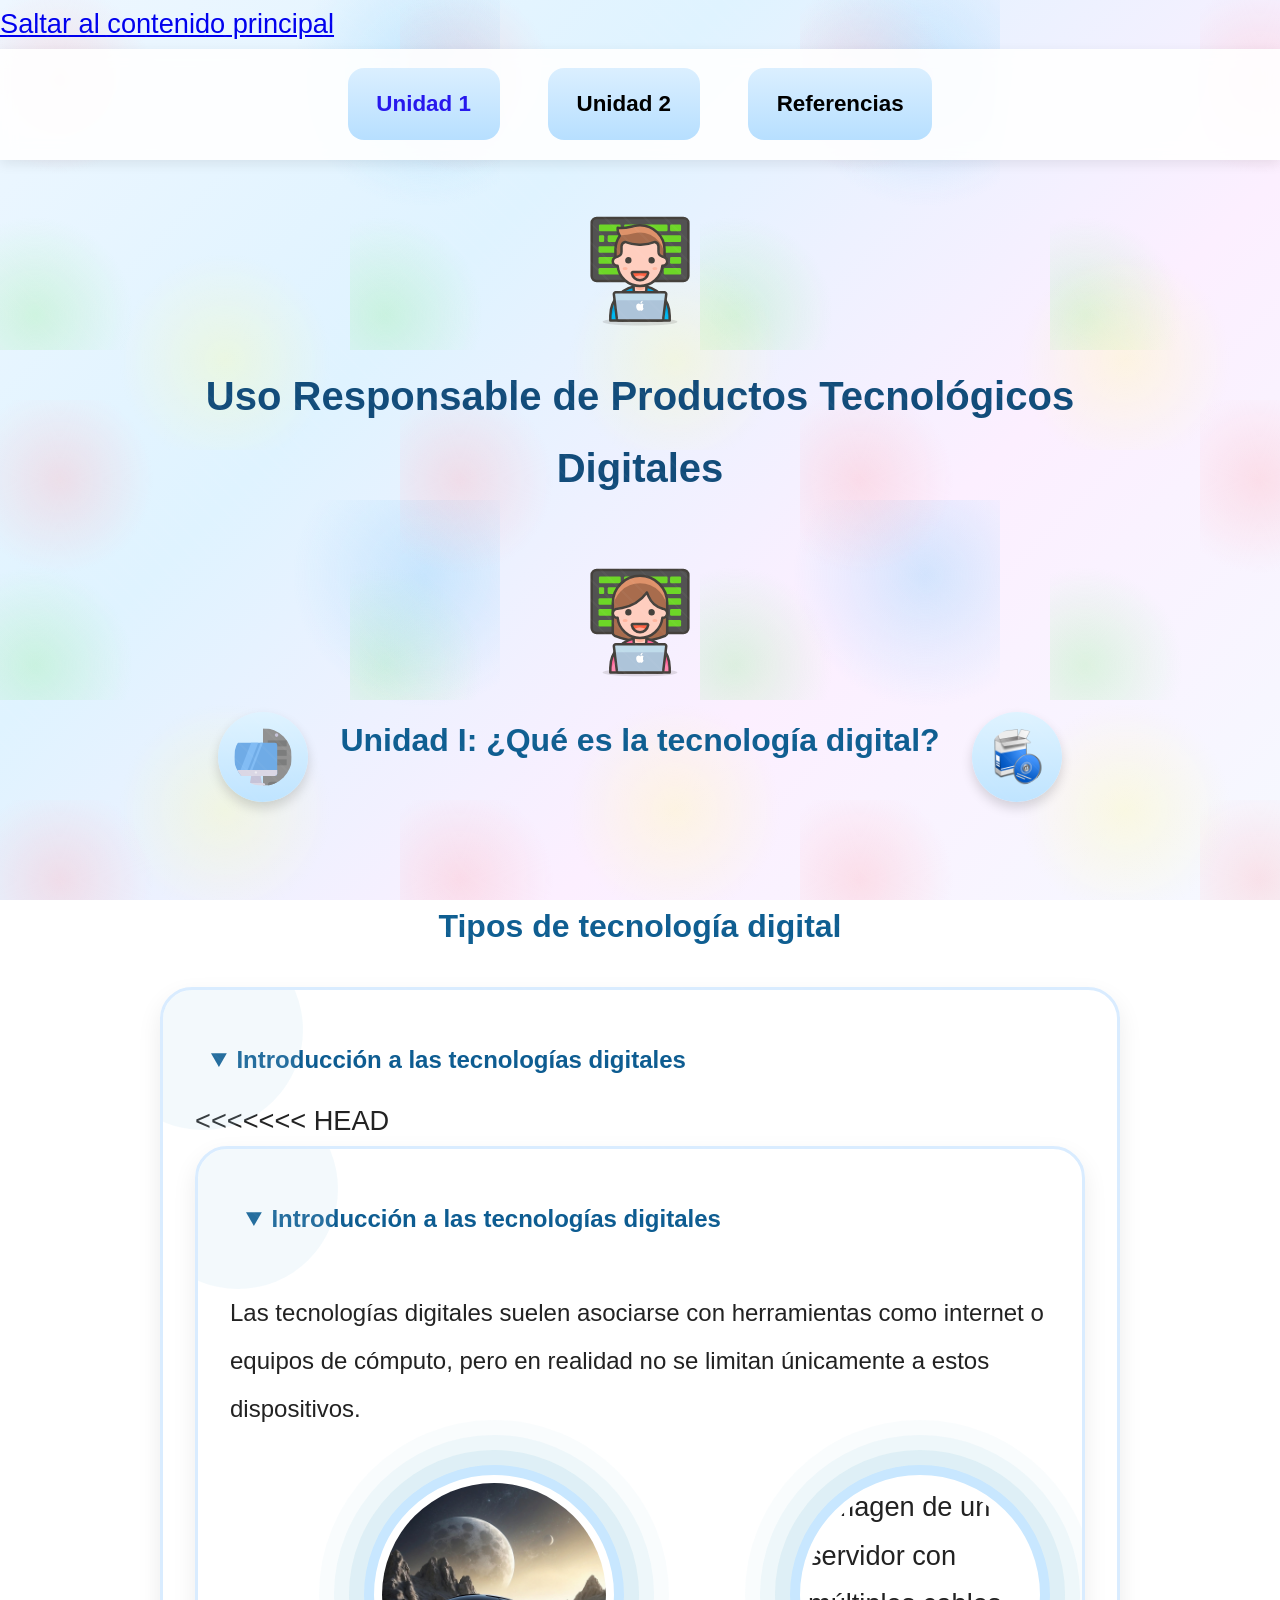
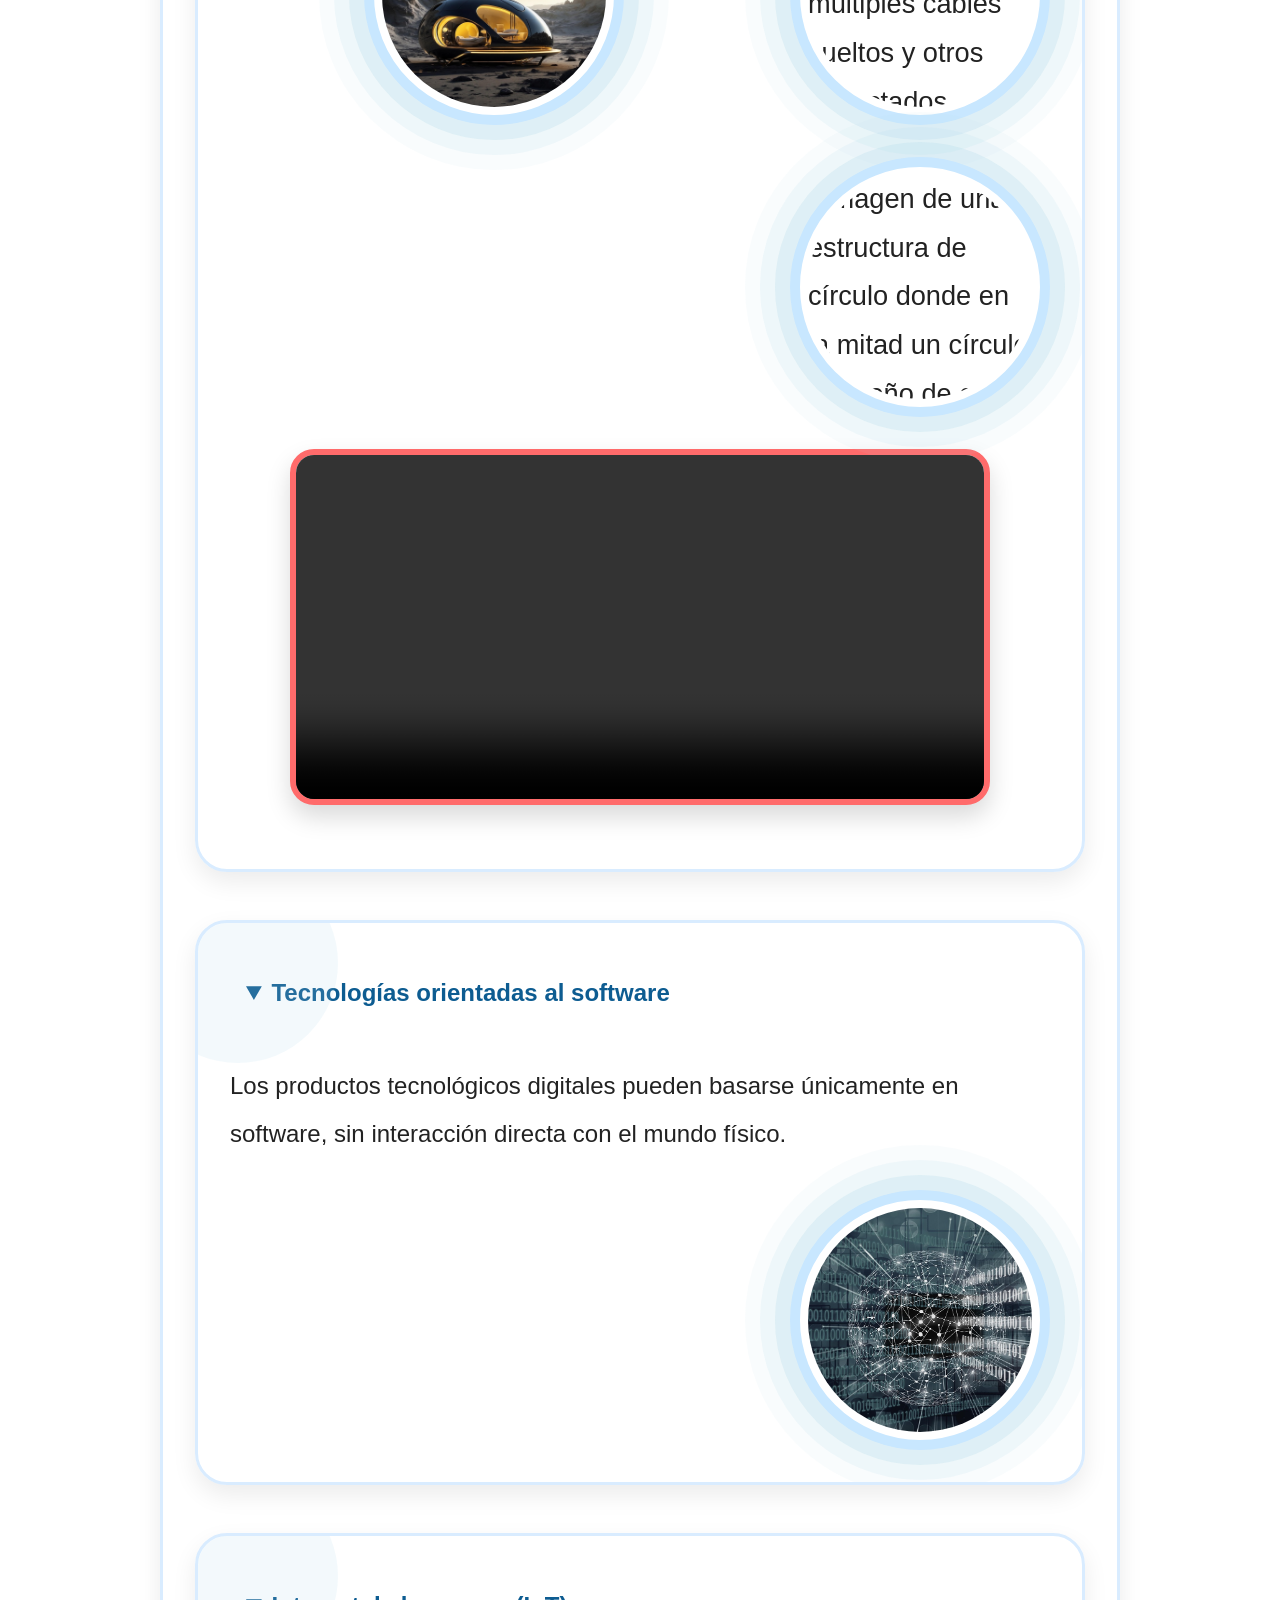
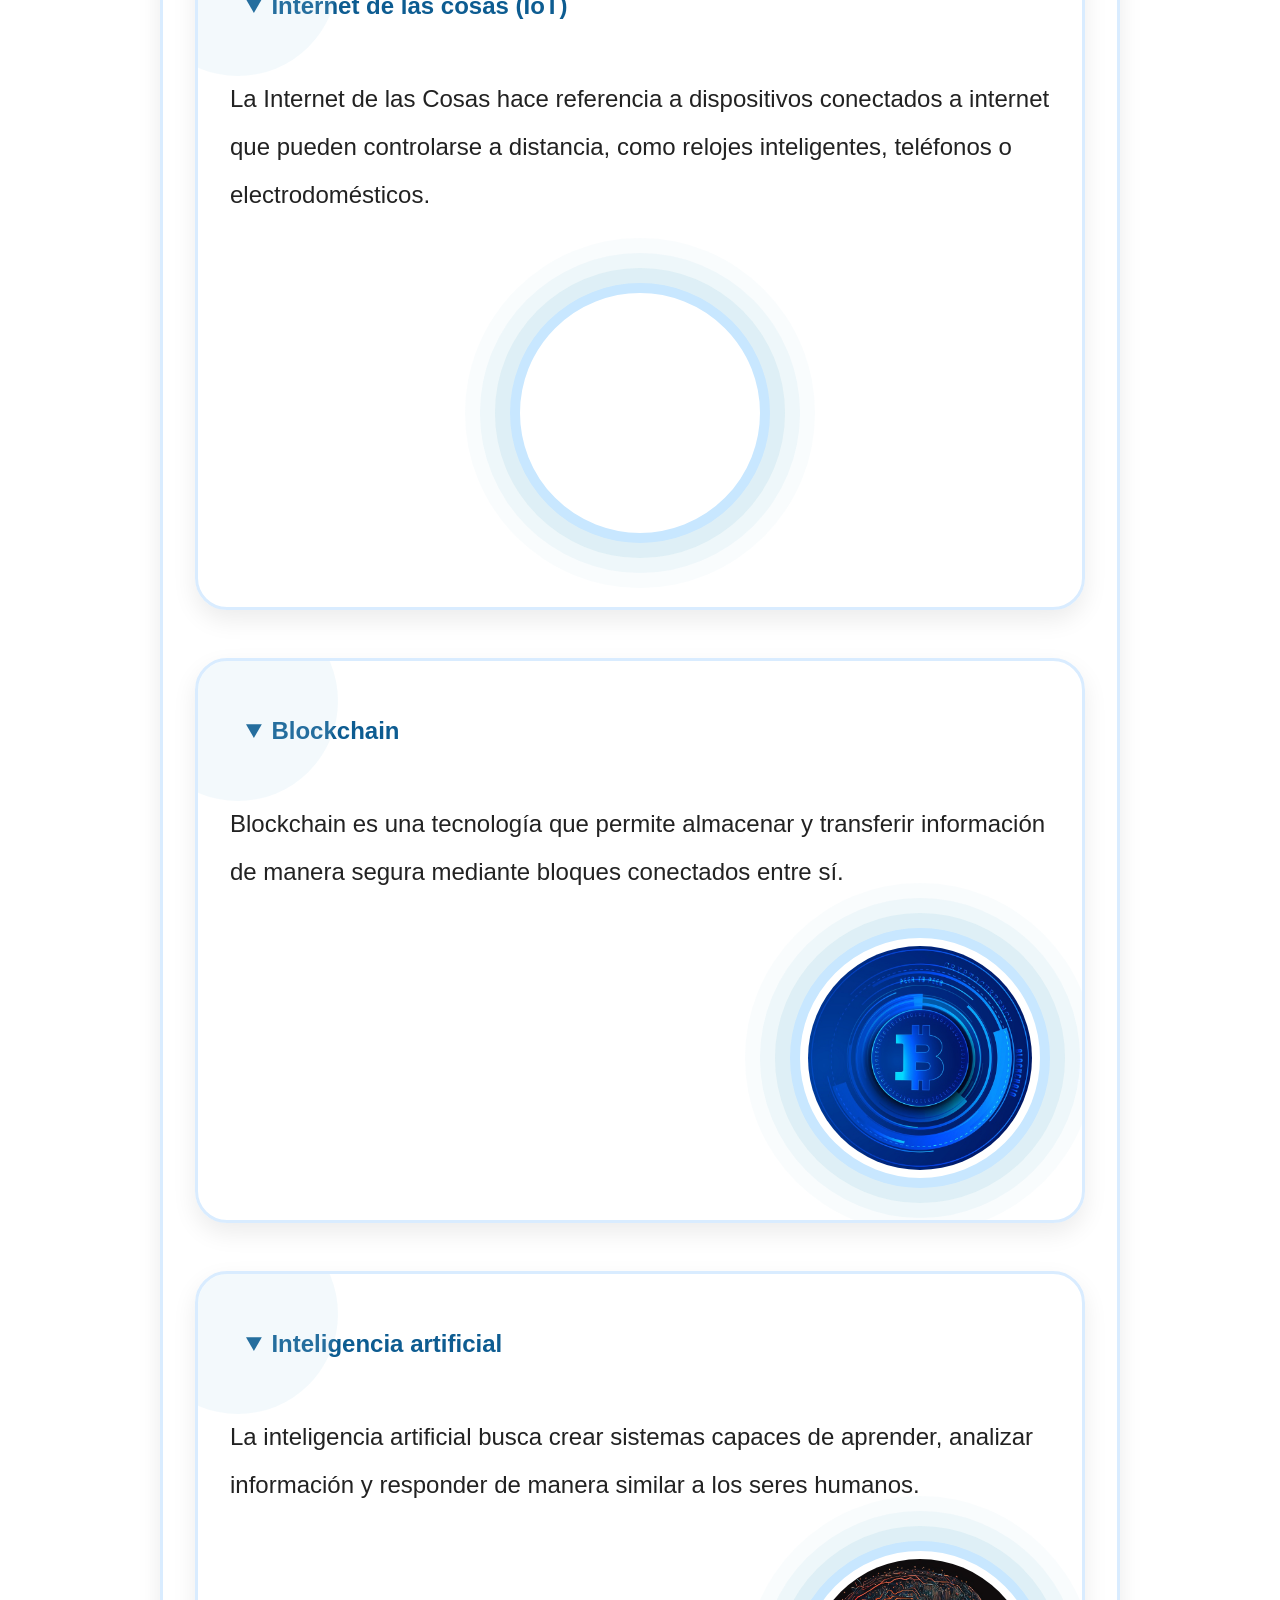
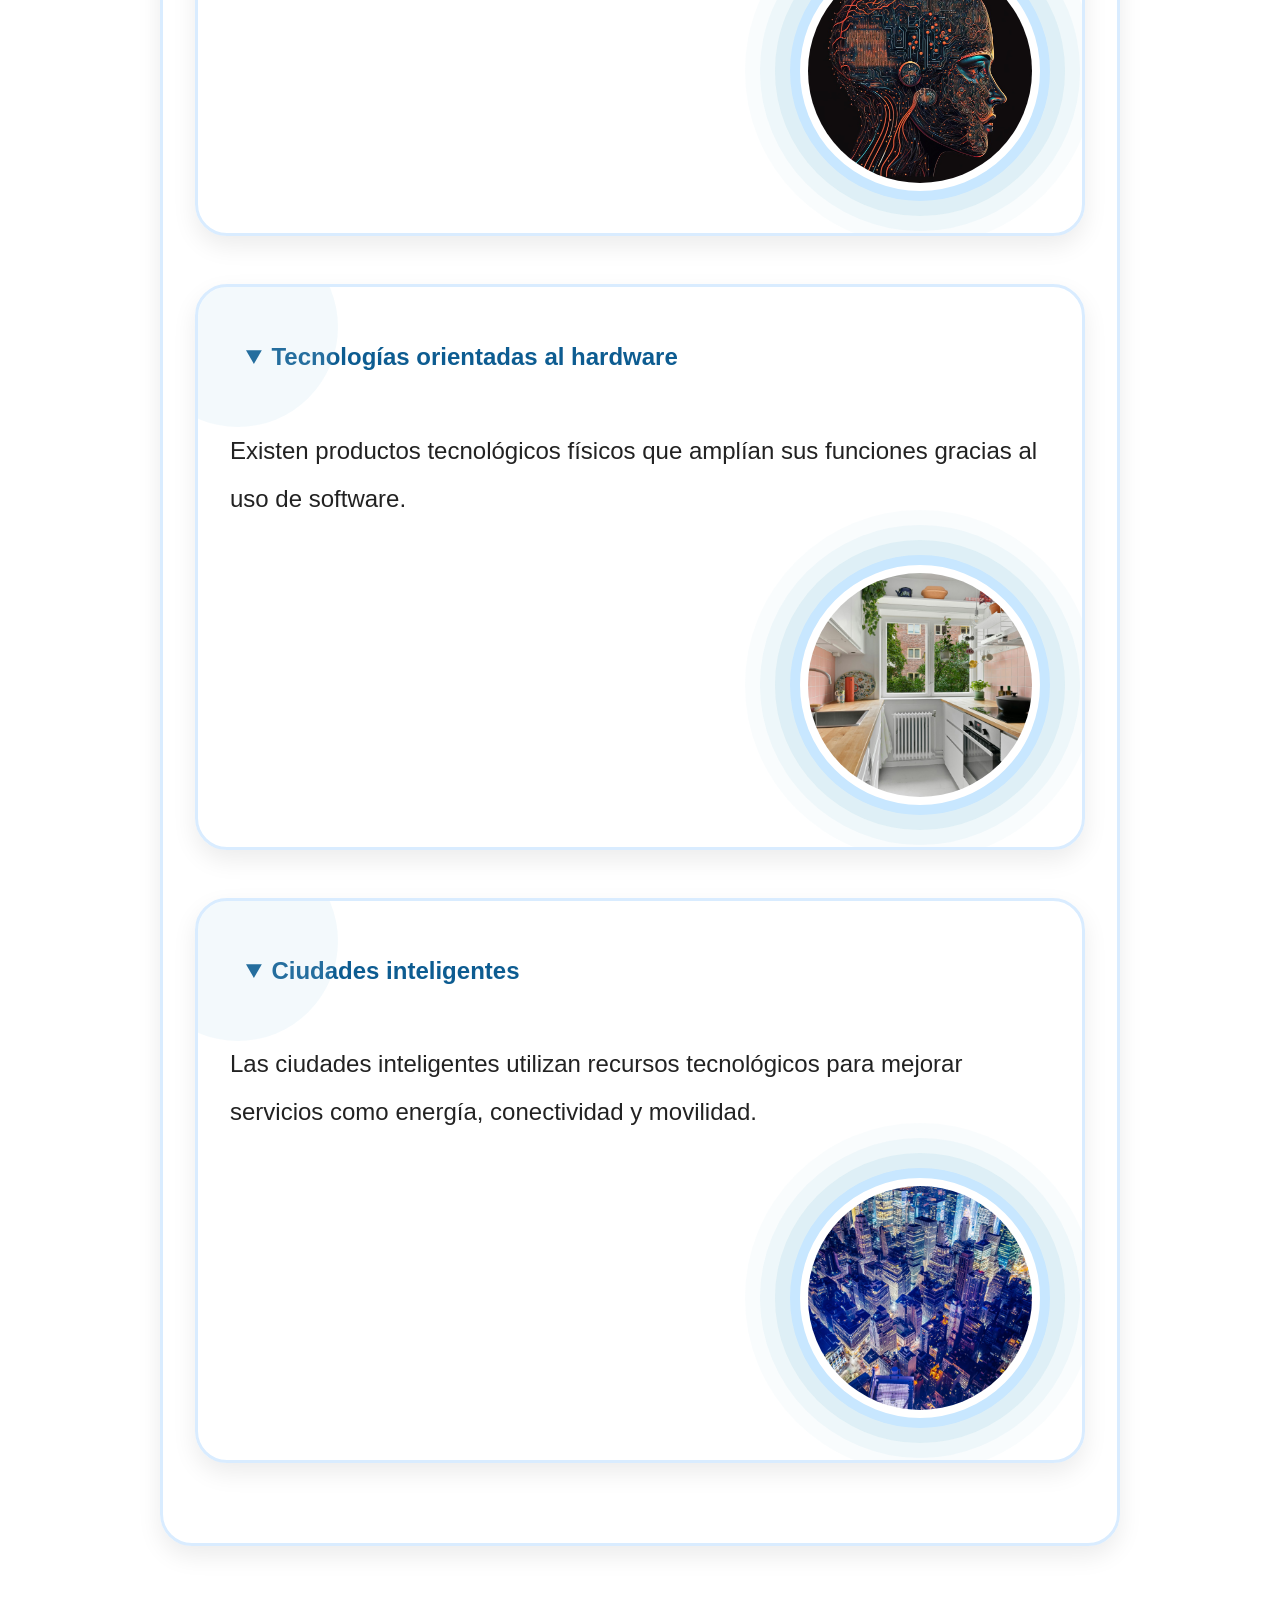
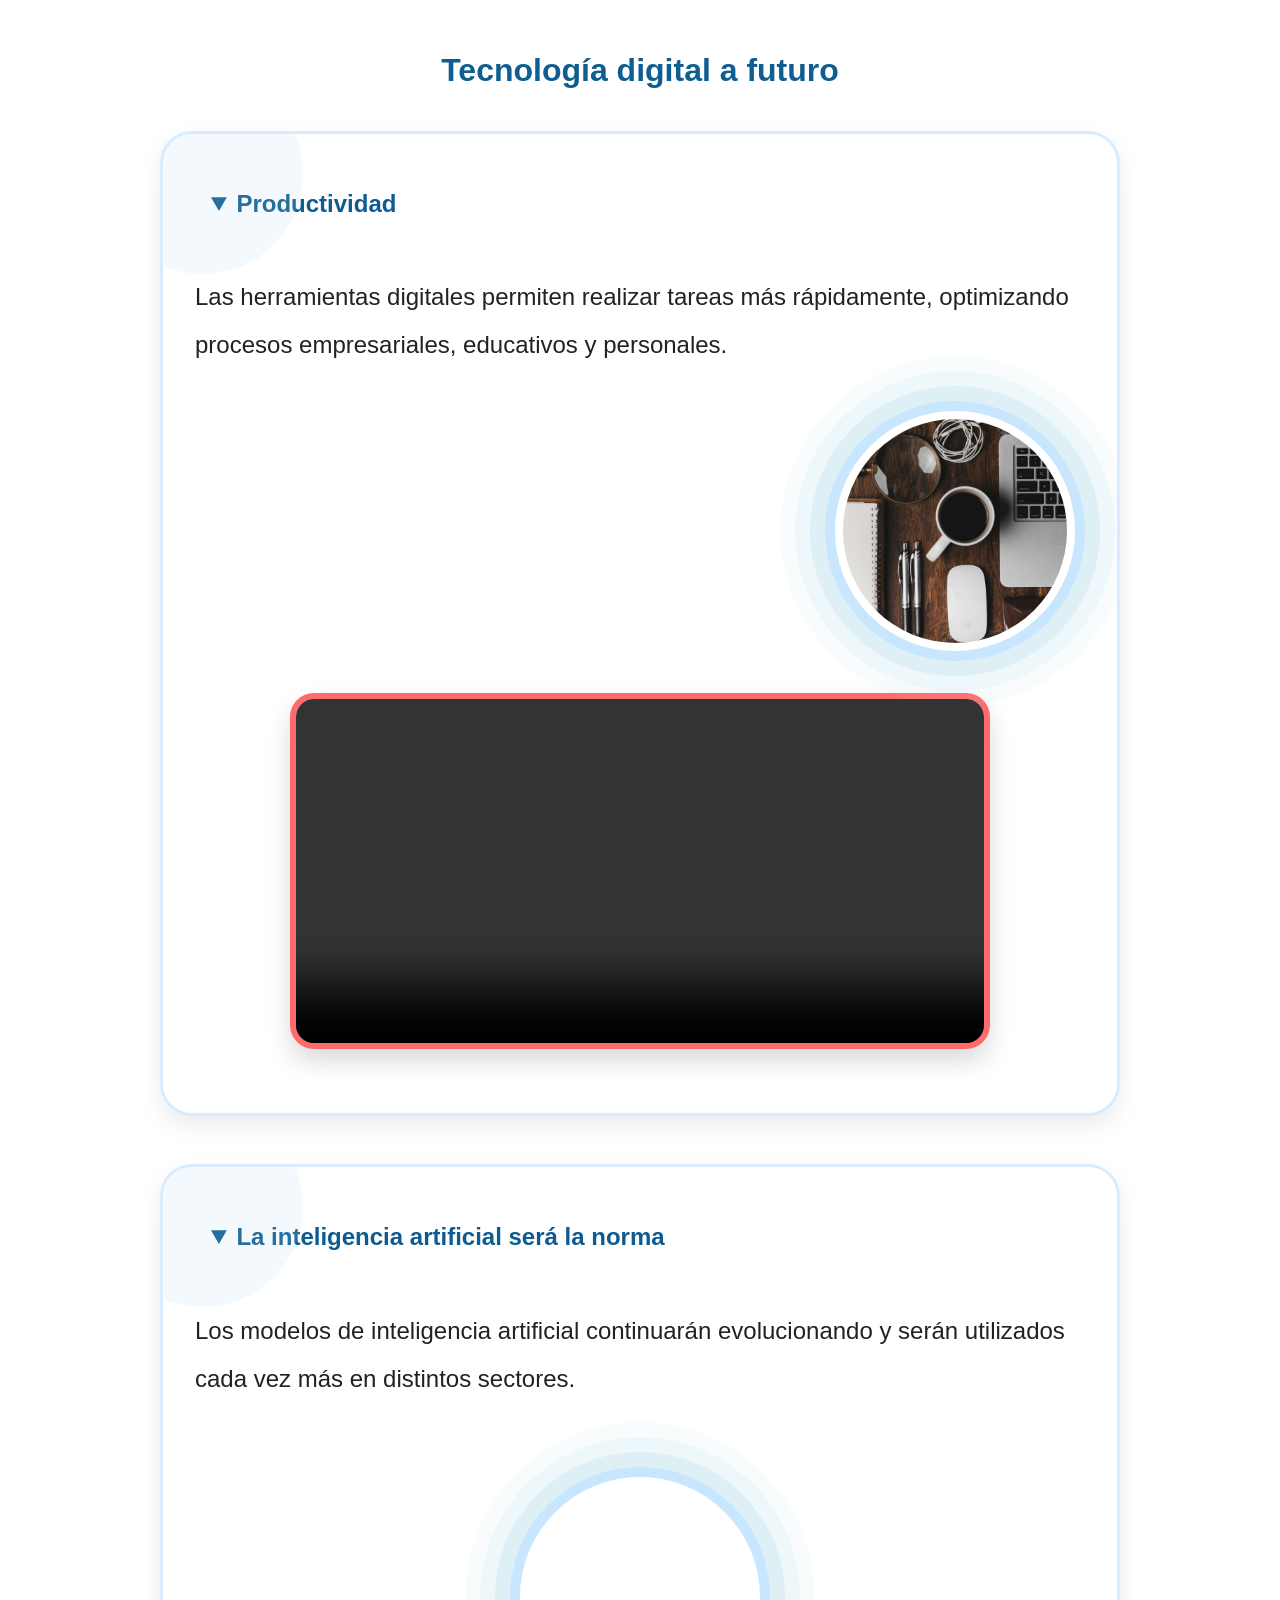
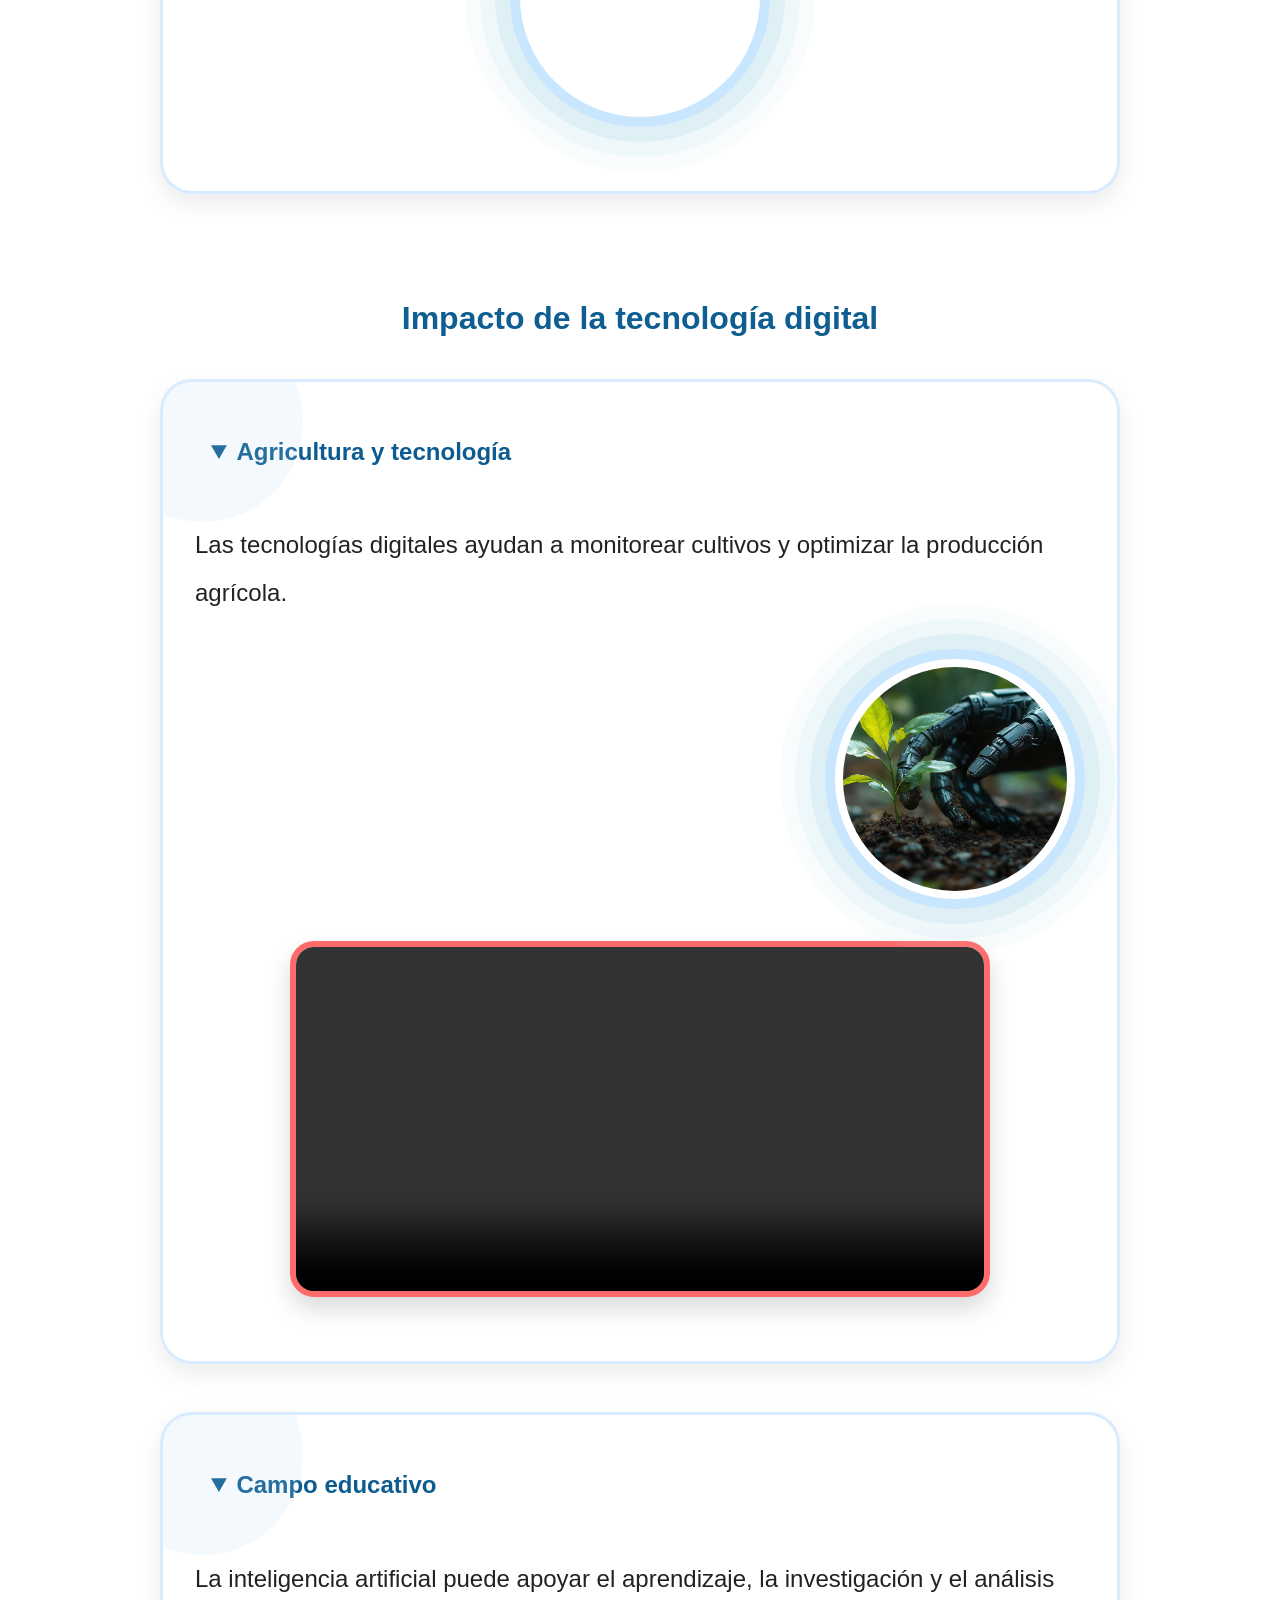
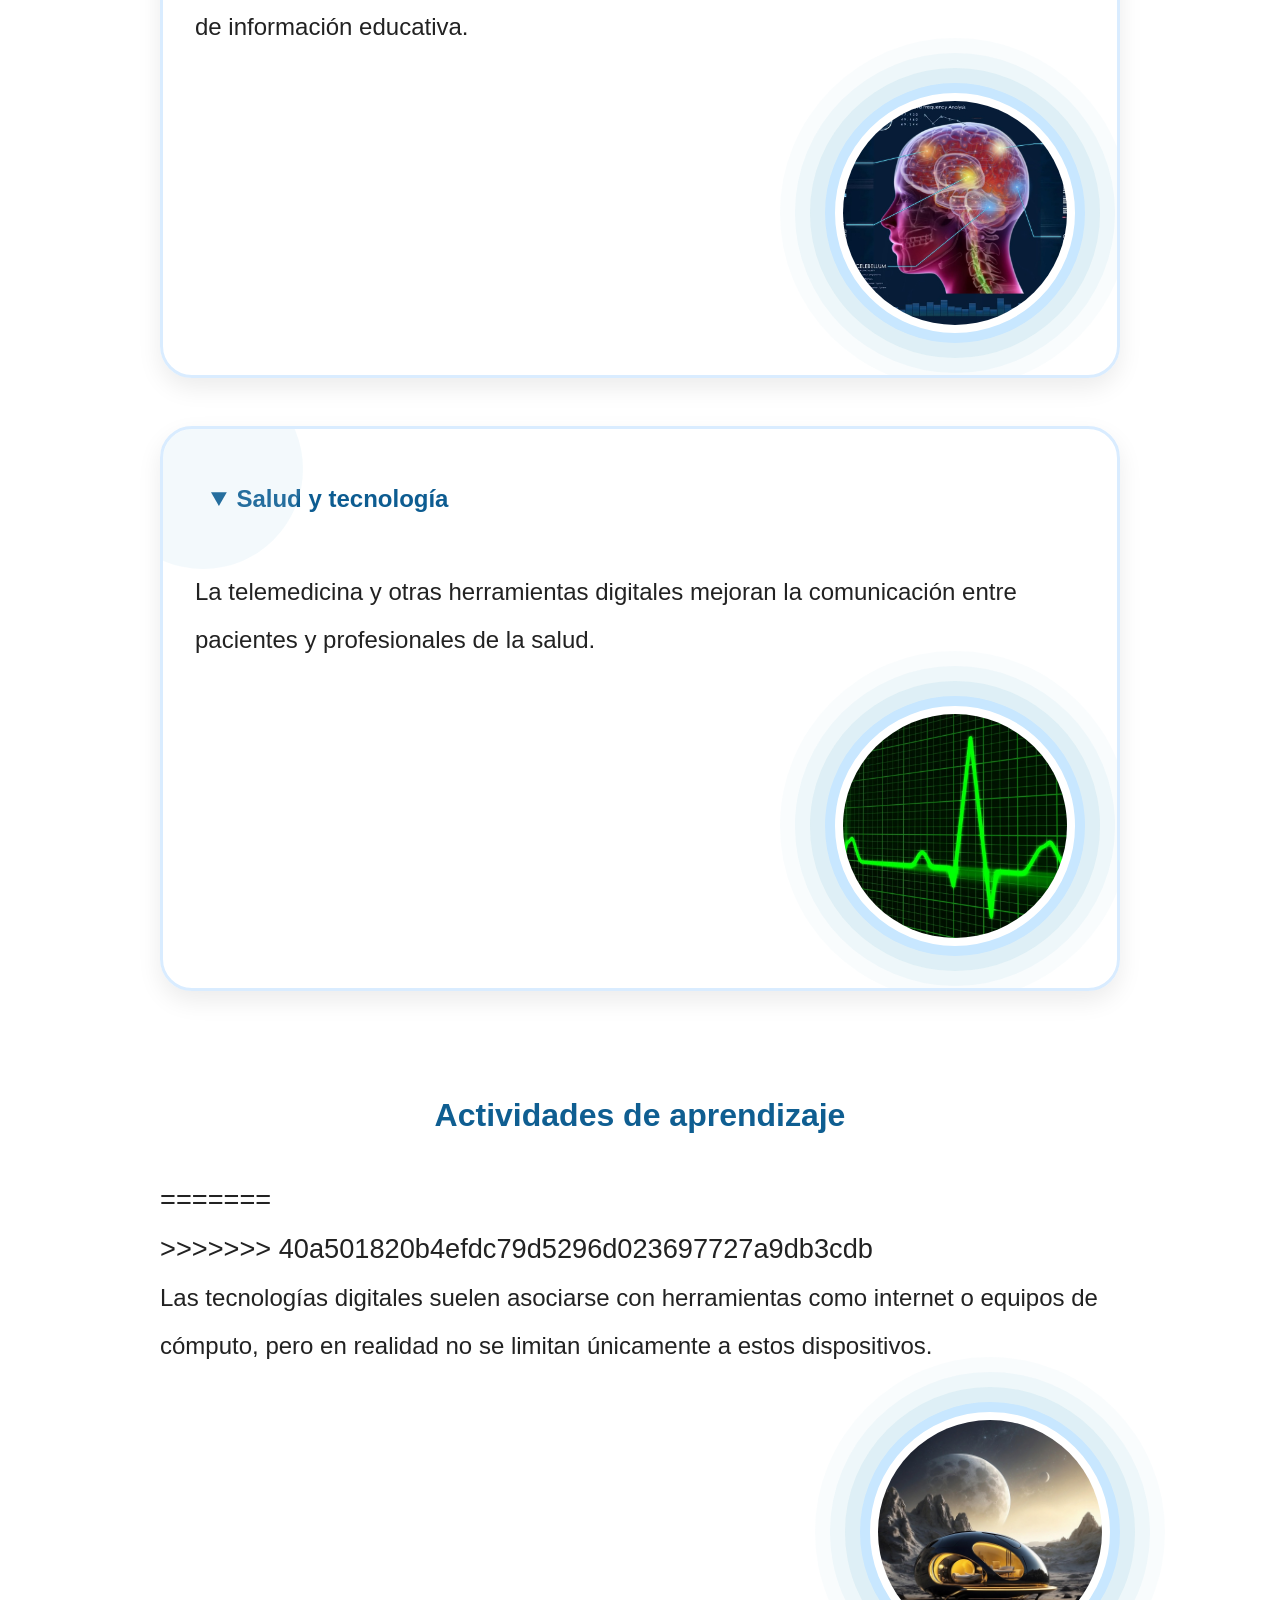
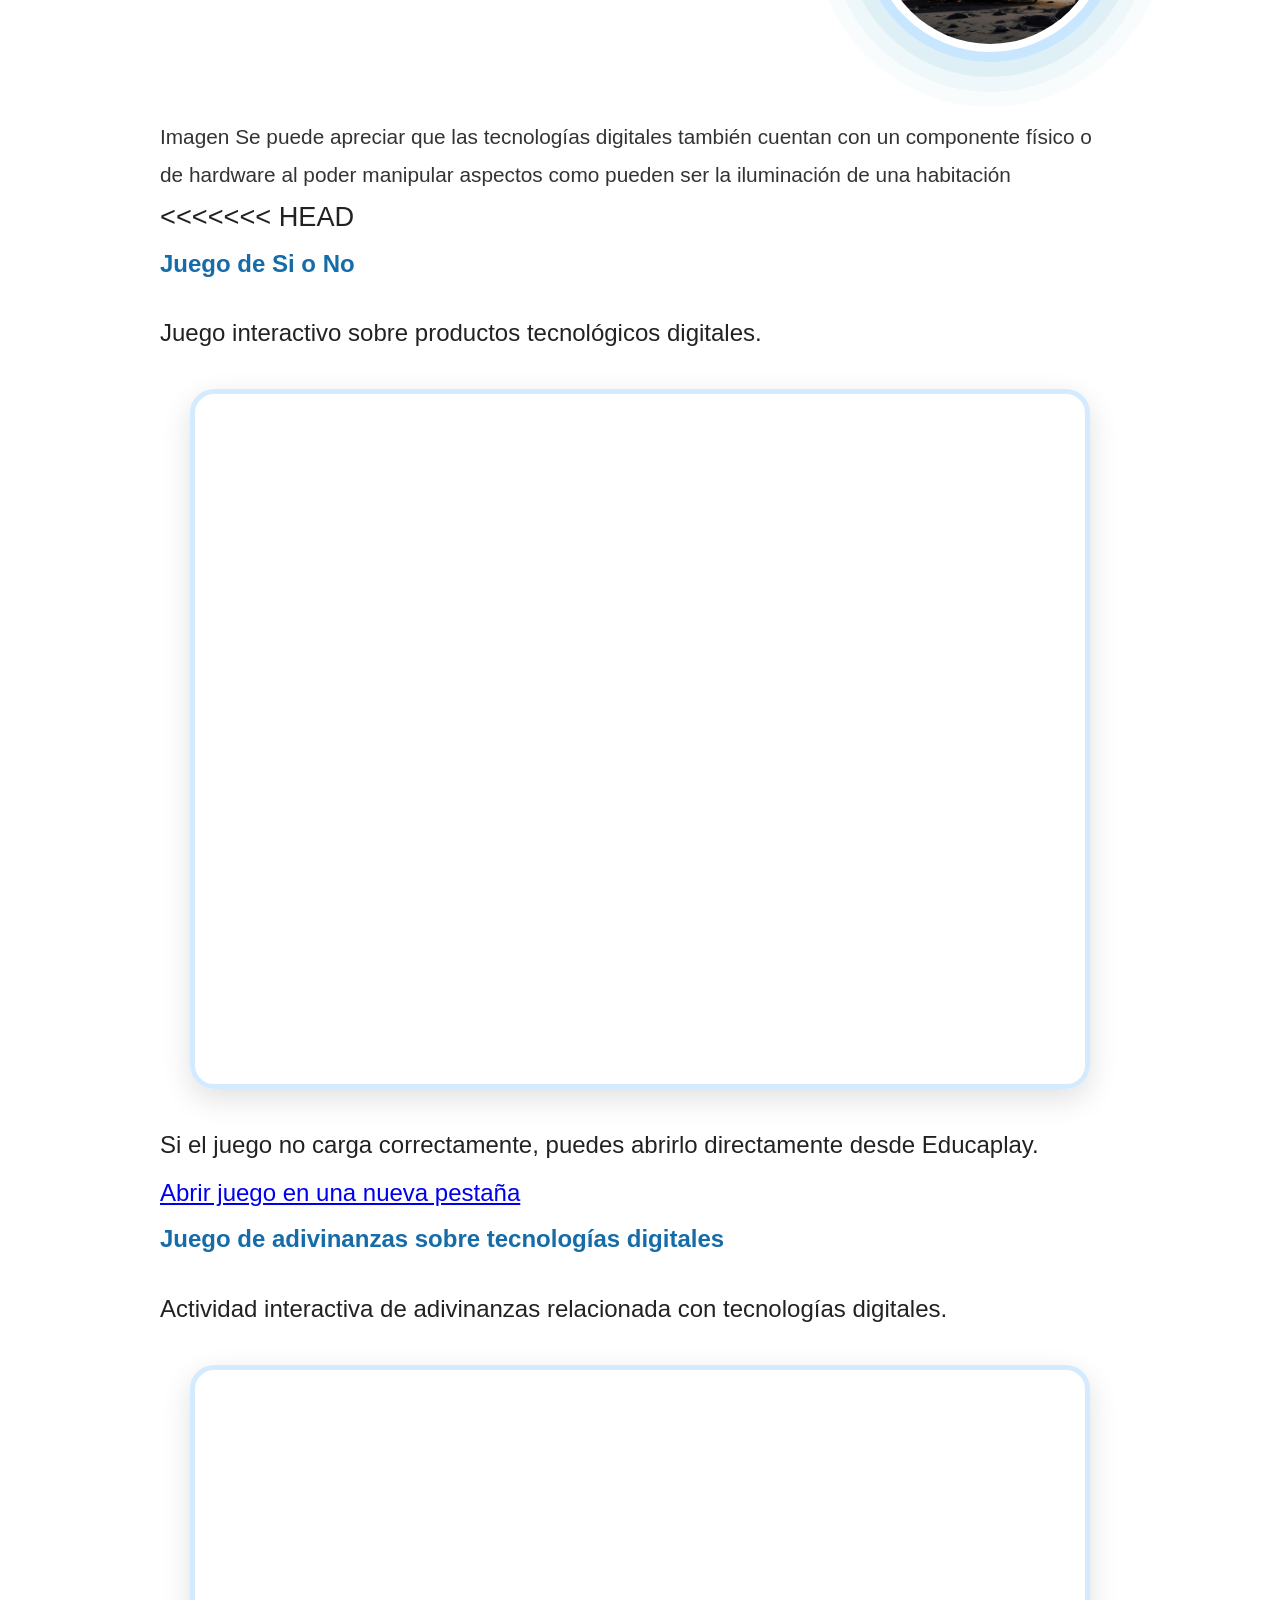
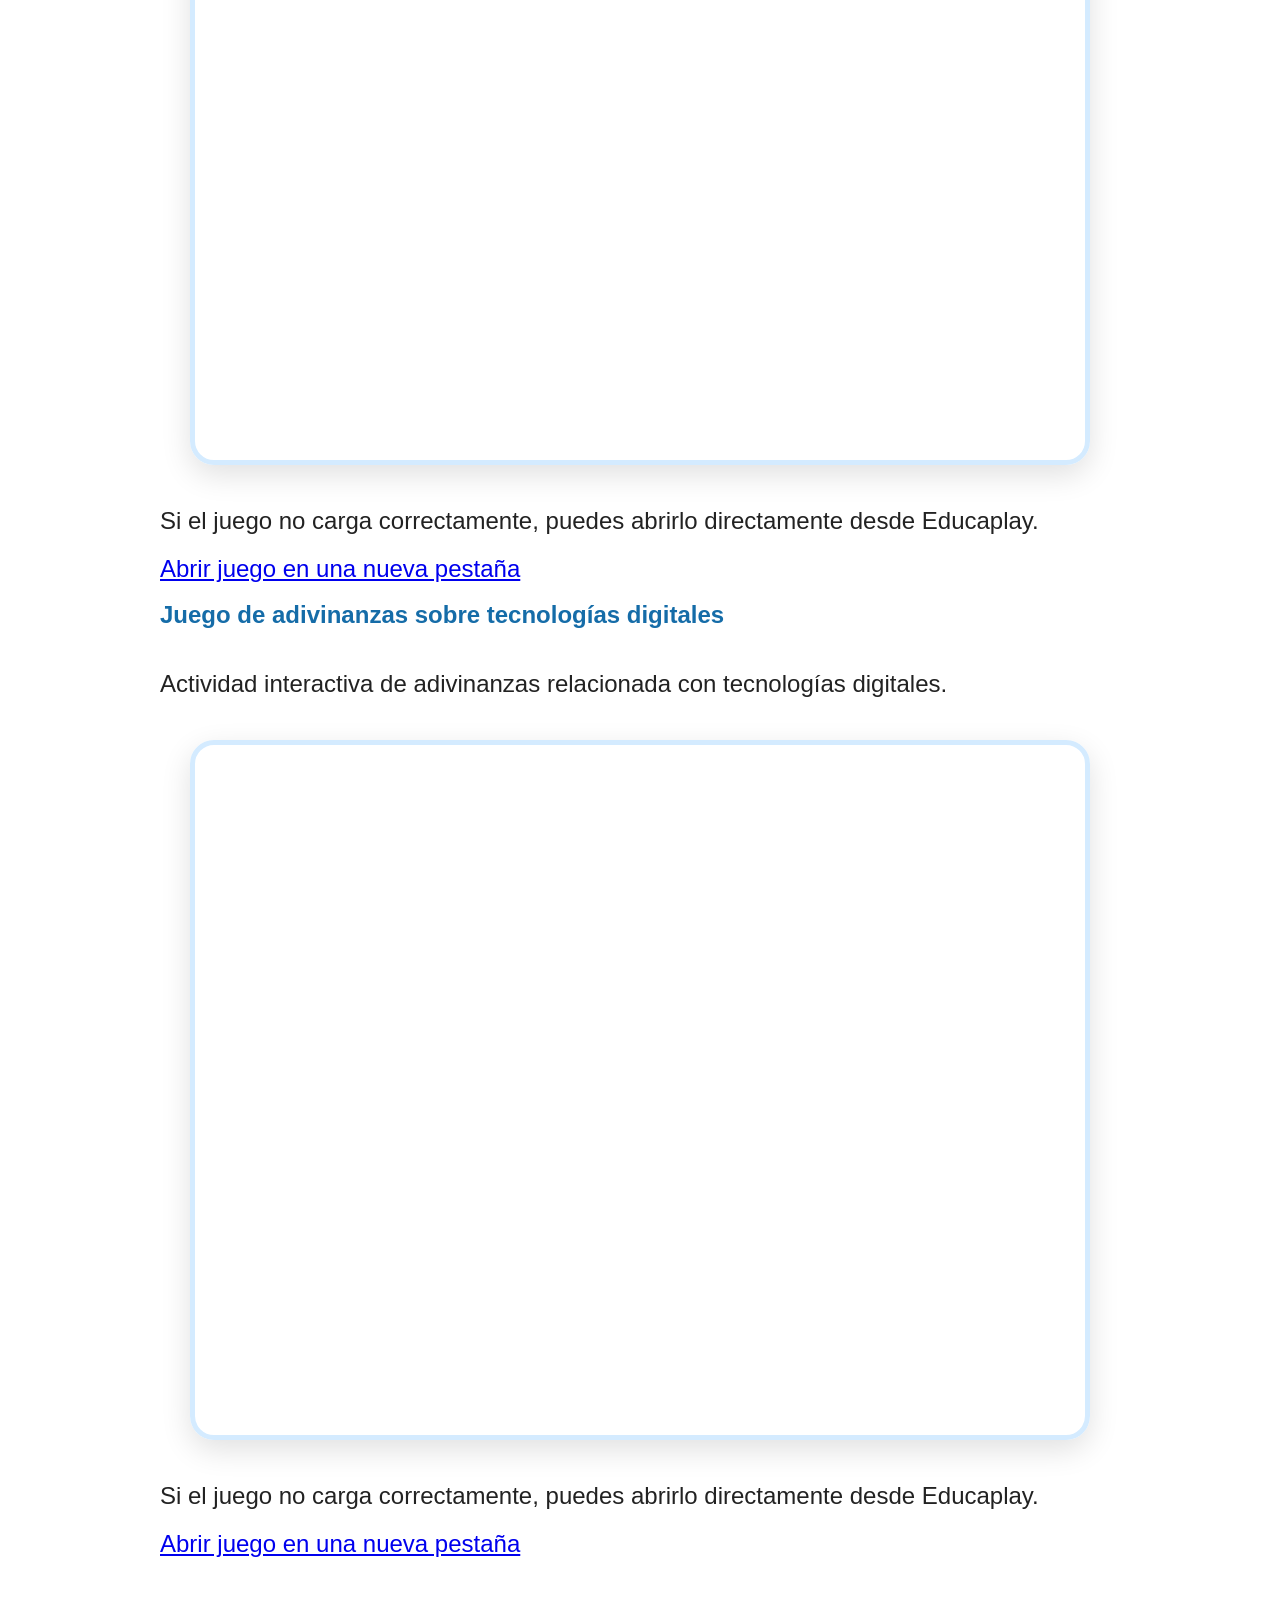
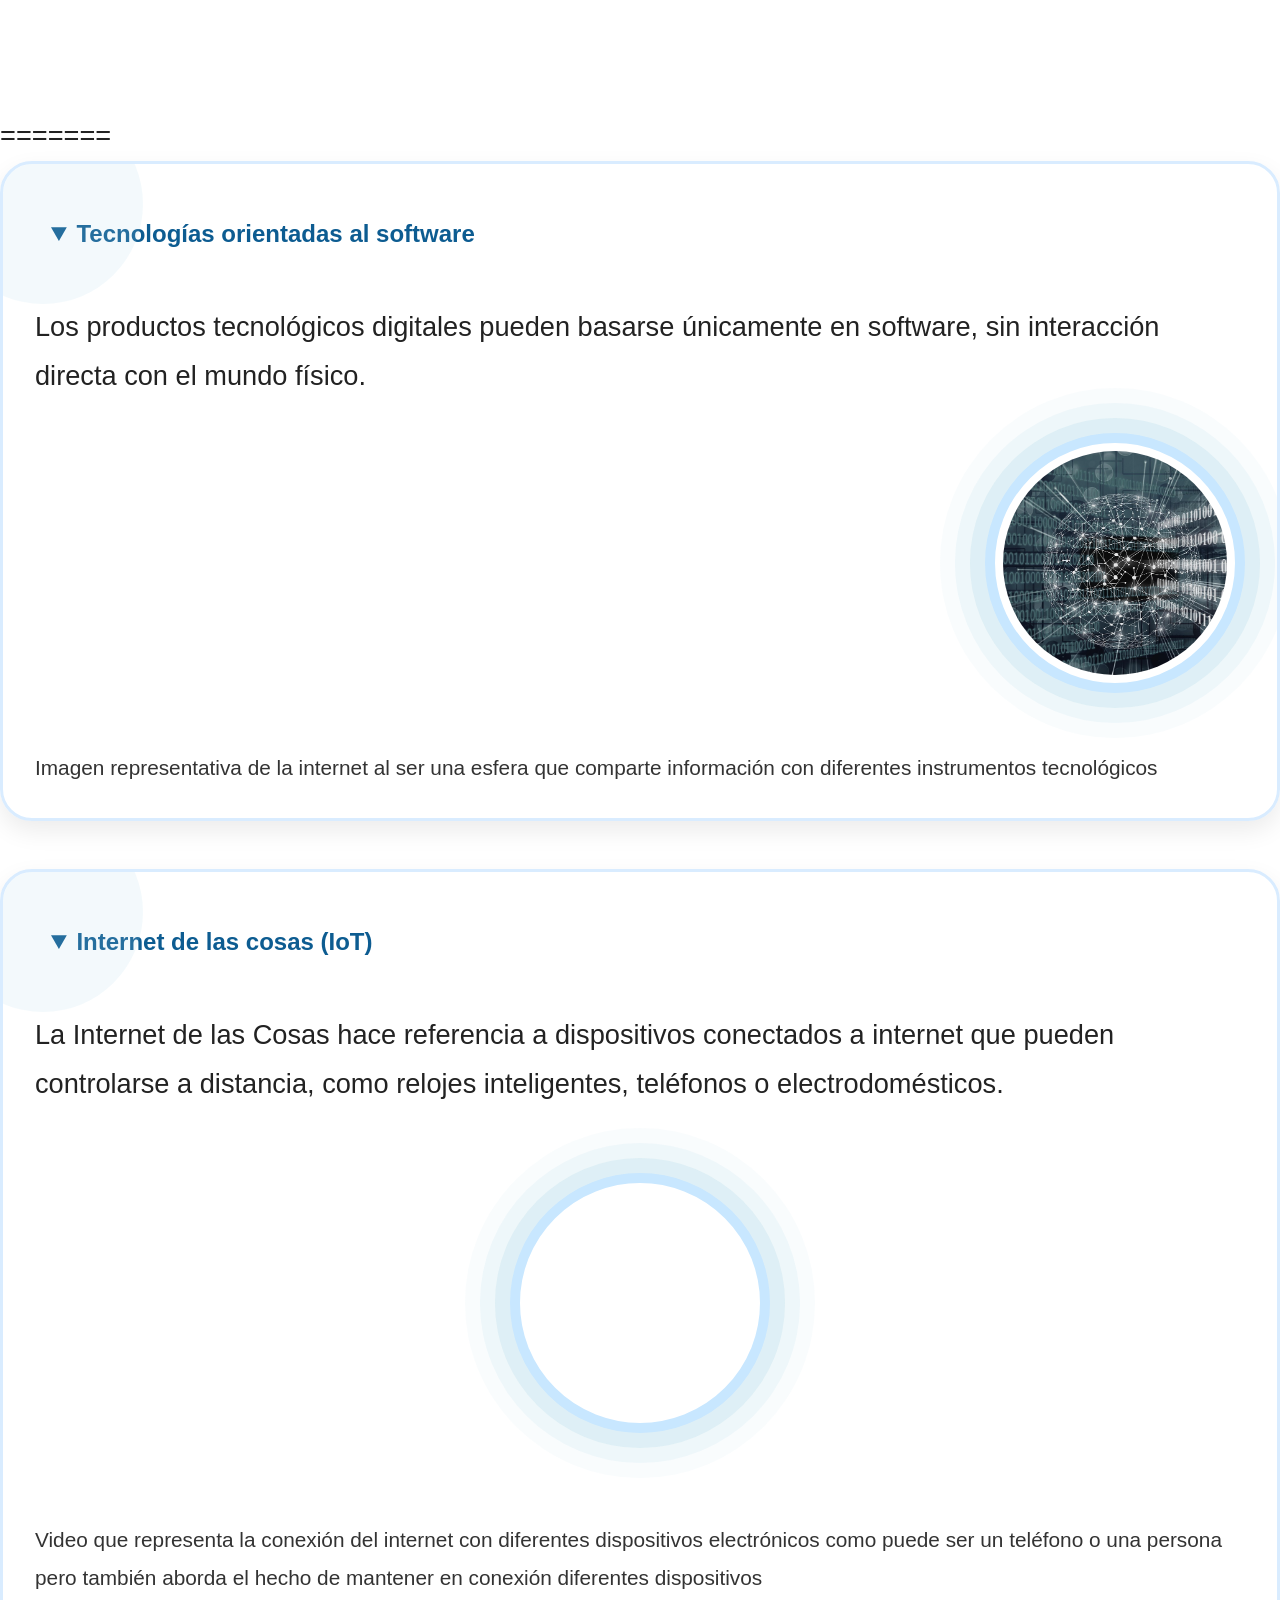
==== commit 35565f83: "Update index.html" ====
--- a/index.html
+++ b/index.html
@@ -146,11 +146,11 @@
                                 alt="Imagen de una cápsula en mitad de la luna. Dentro de la cápsula se puede apreciar iluminación y diferentes componentes tecnológicos que garantizan una estadía bastante cómoda y agradable">
                             <img
                                 class="imagen-traviesa"
-                                src="https://pixabay.com/es/images/download/tho-ge-server-7014602_1920.jpg"
+                                src="./assets/images/ai.jpg"
                                 alt="Imagen de un servidor con múltiples cables sueltos y otros conectados">
                             <img
                                 class="imagen-traviesa"
-                                src="https://pixabay.com/es/images/download/thedigitalartist-technology-3395927_1920.jpg"
+                                src="./assets/images/techeye.jpg"
                                 alt="Imagen de una estructura de círculo donde en la mitad un círculo pequeño de color verde hace contraste con su entorno que es un círculo de color plateado con engranajes">
                         </figure>
                         <video controls>
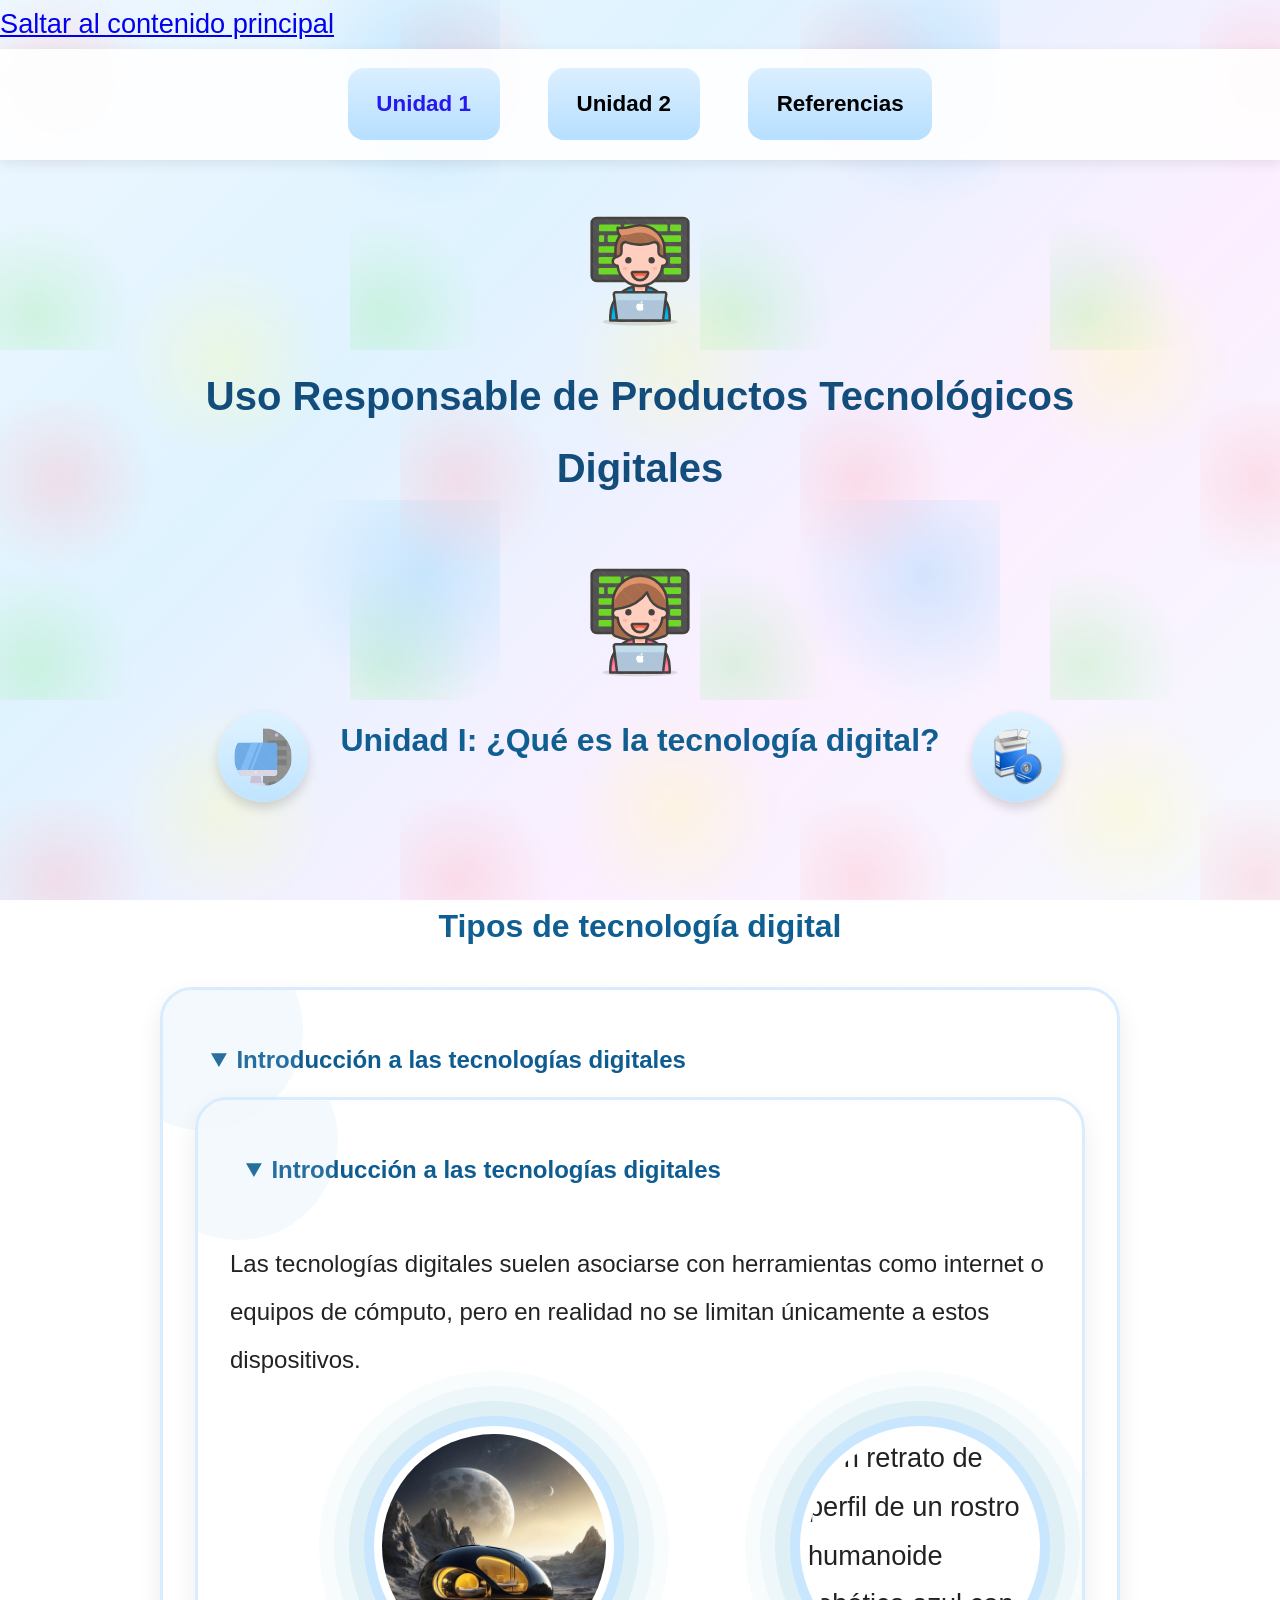
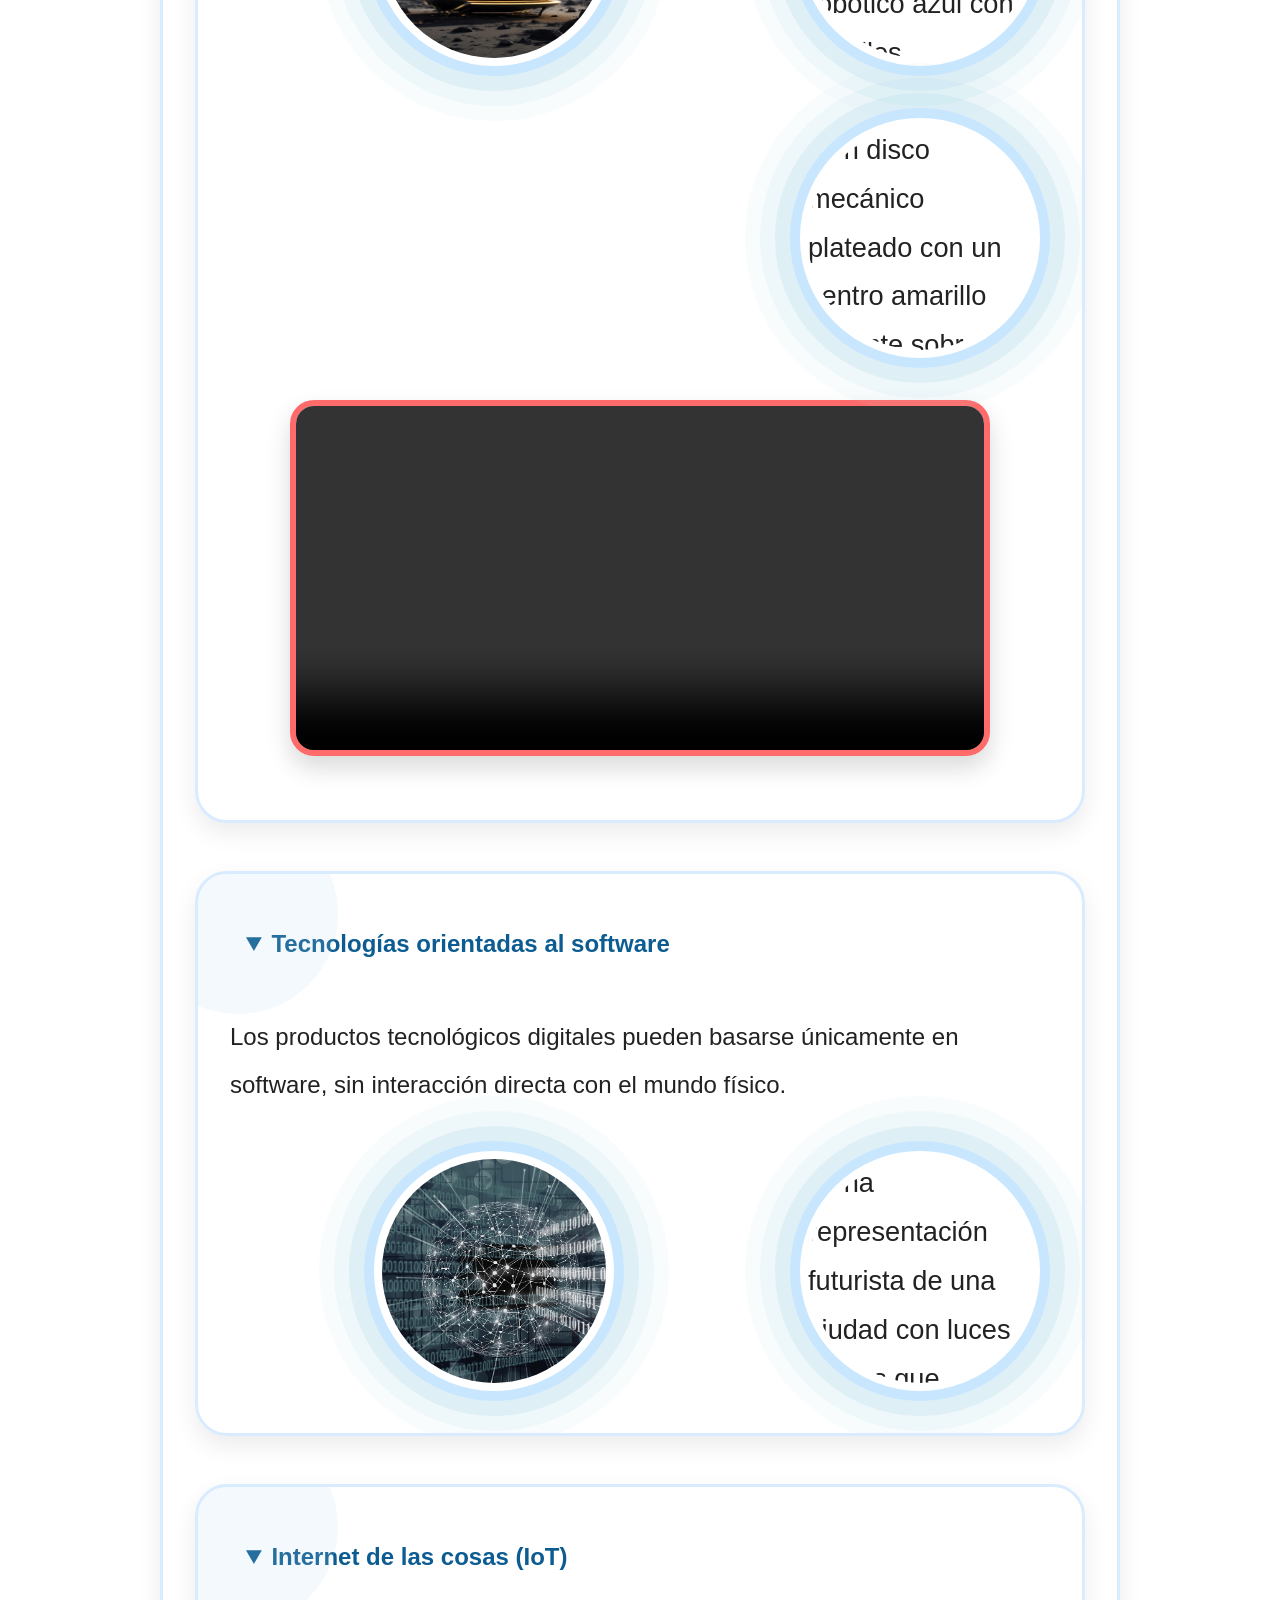
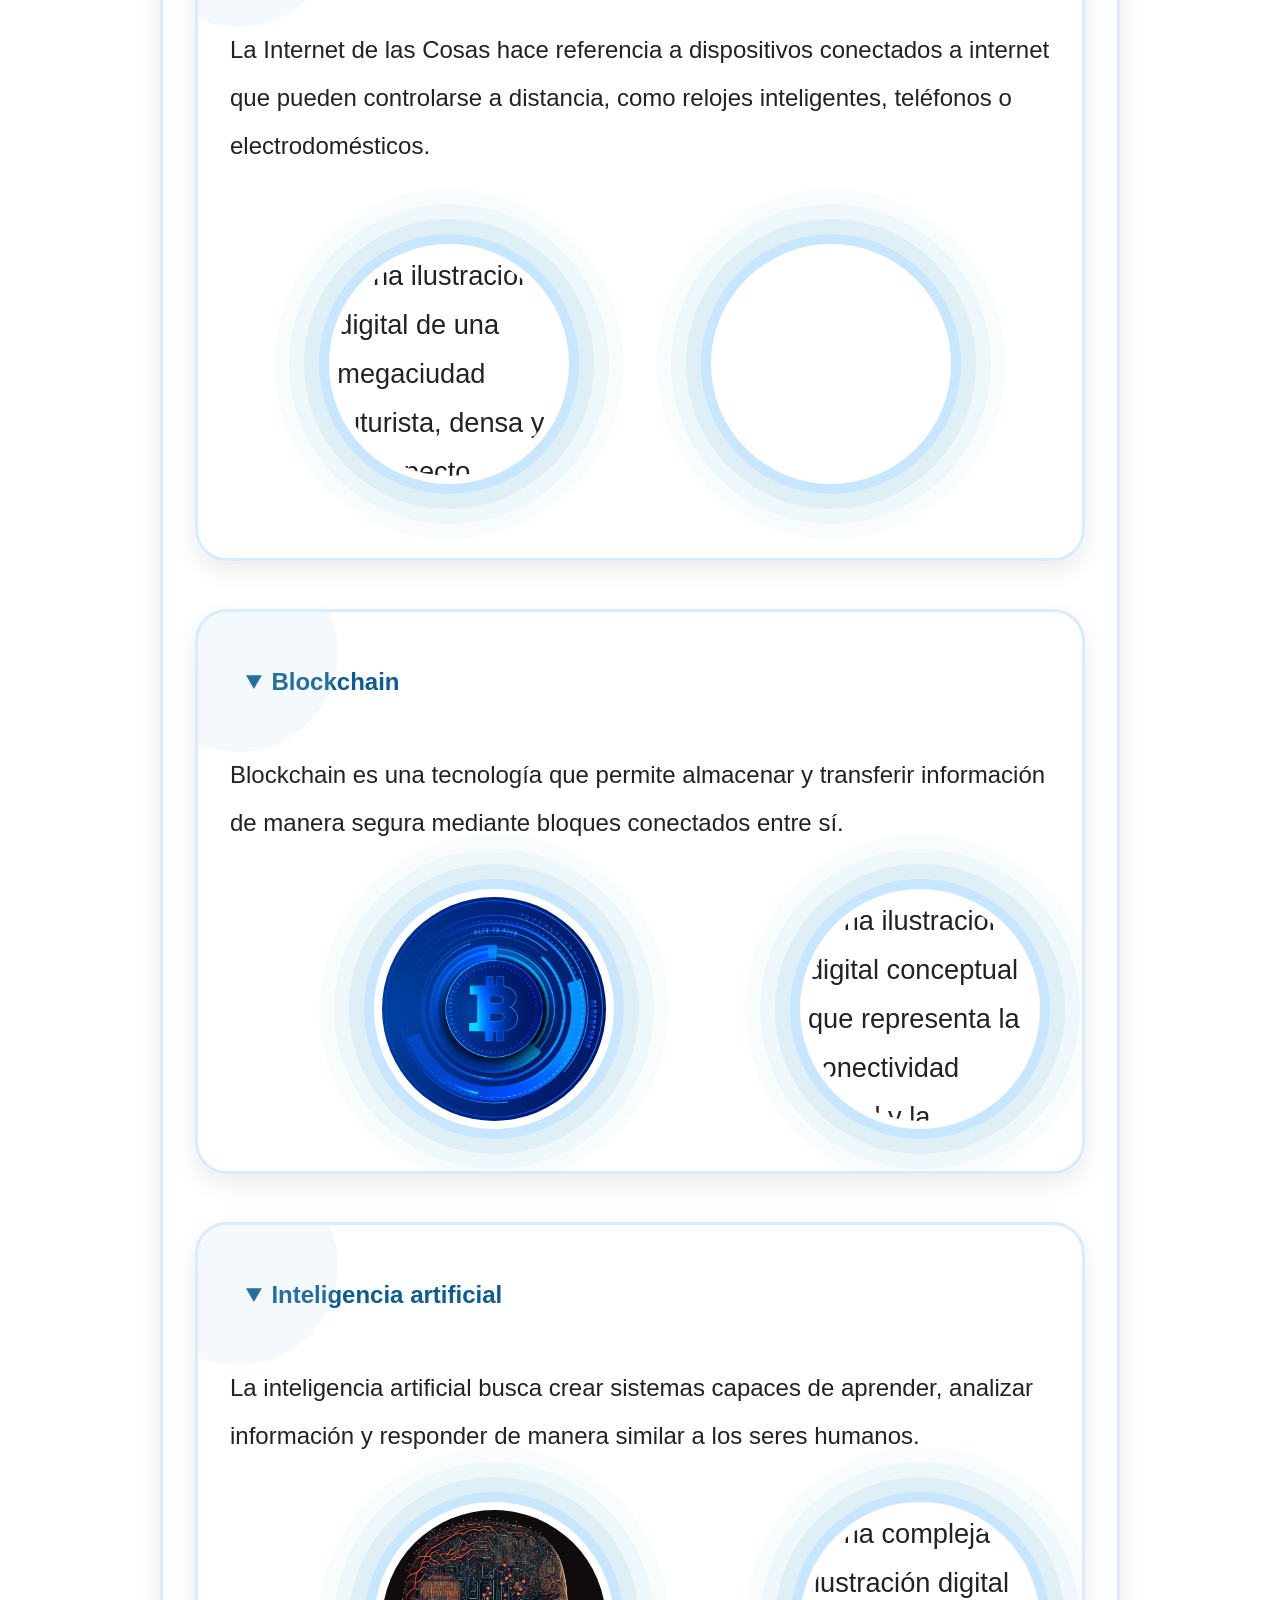
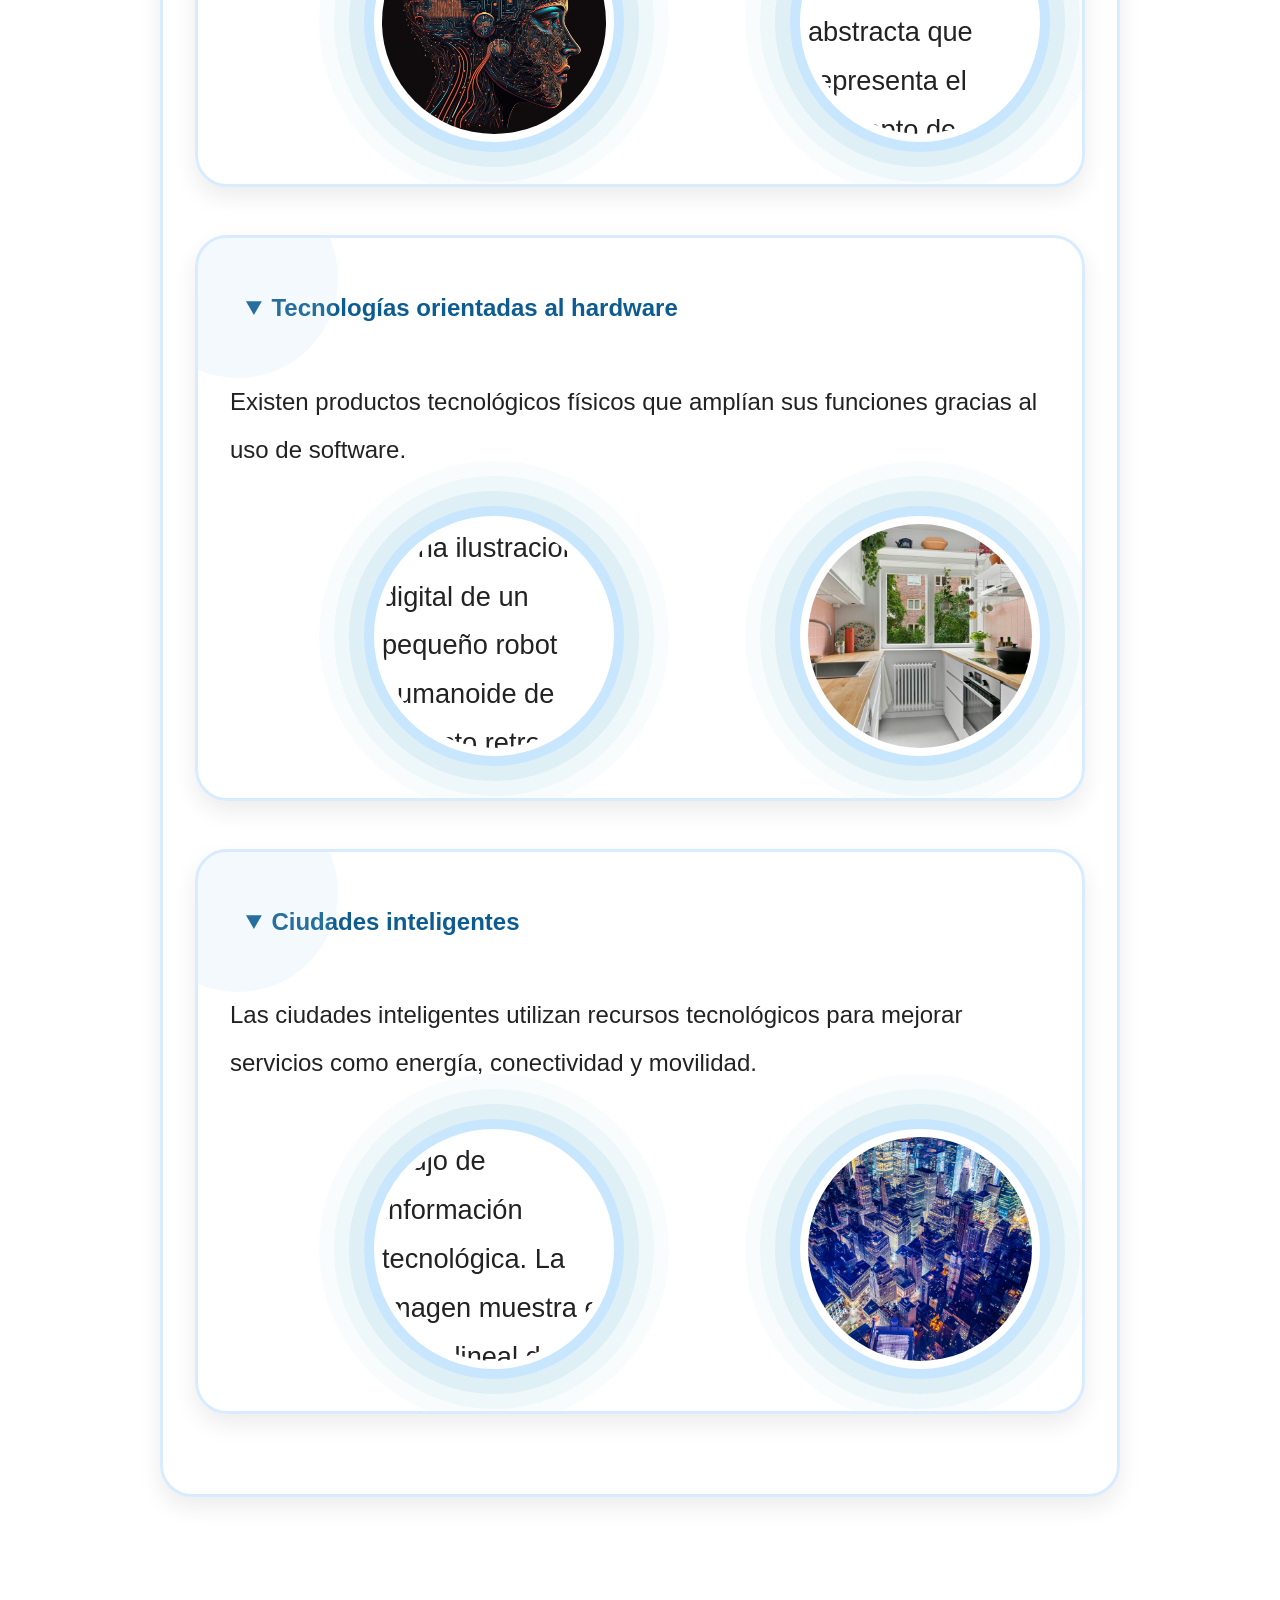
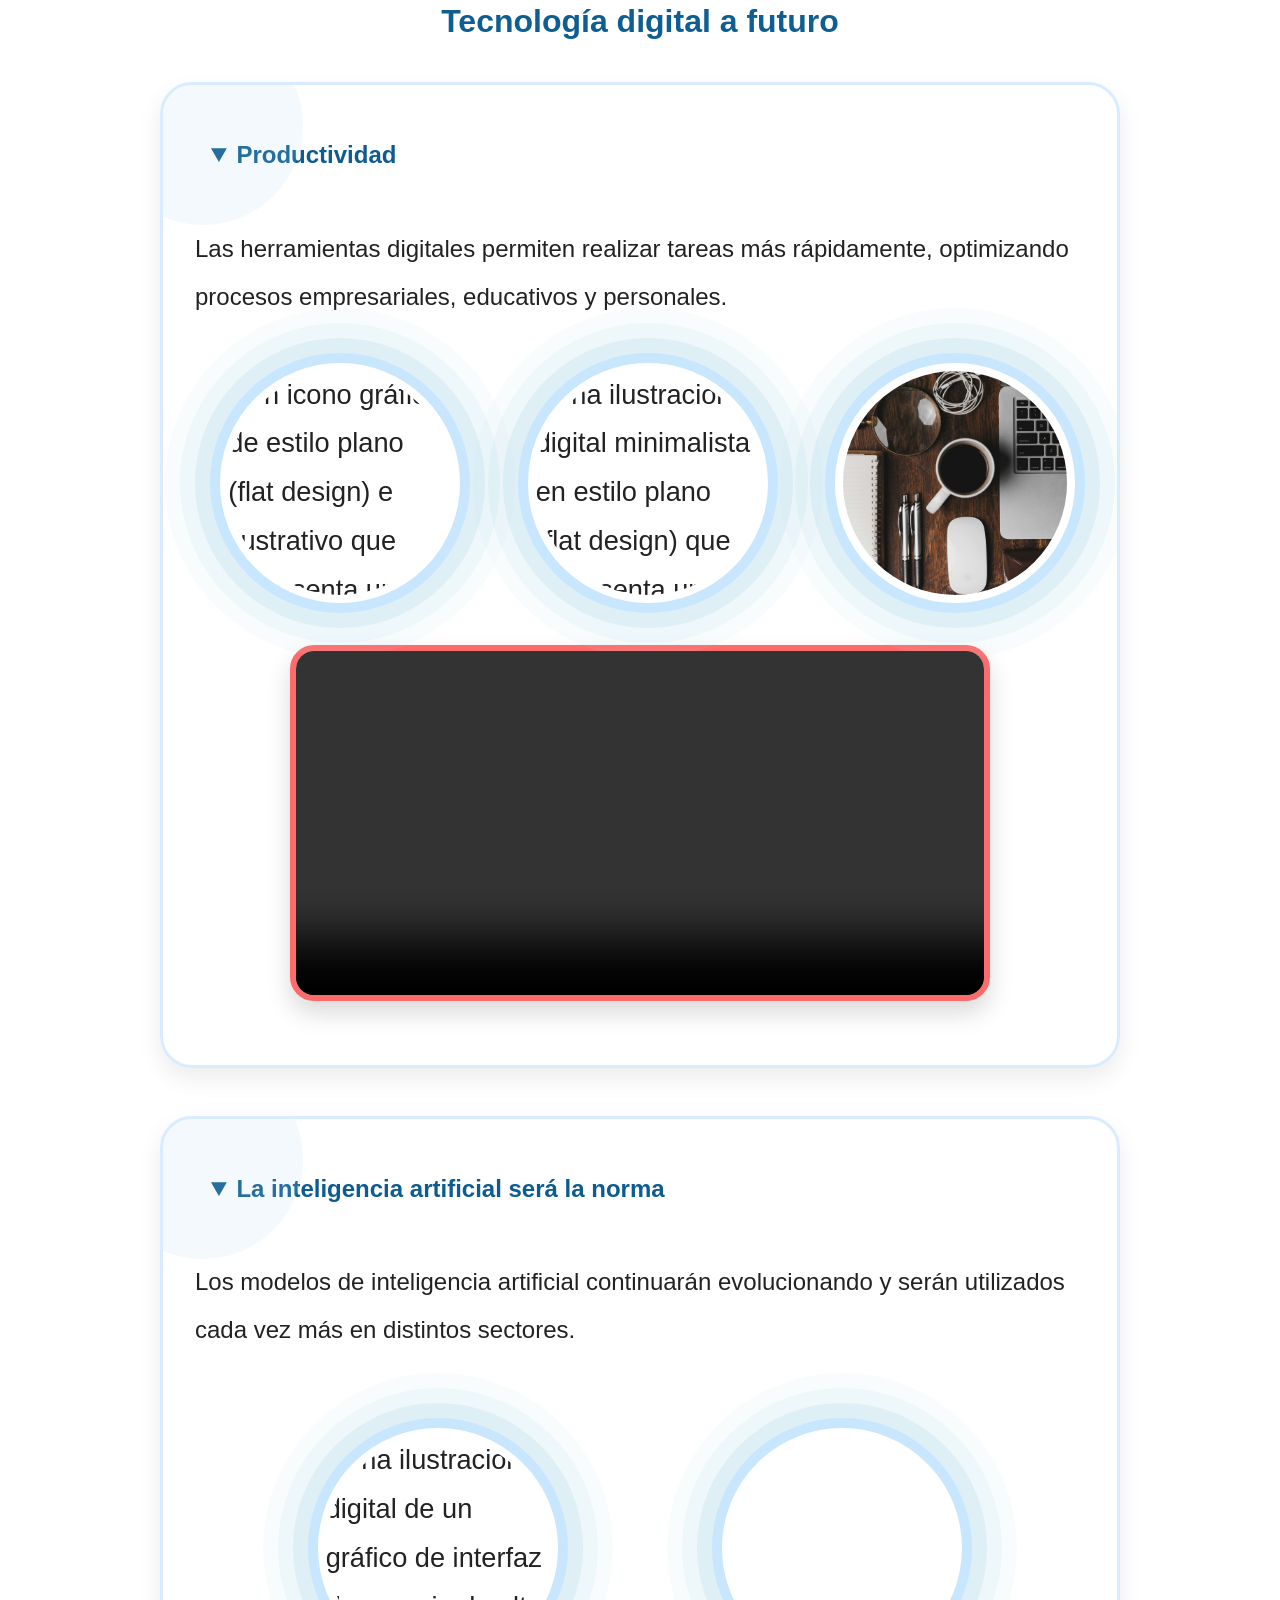
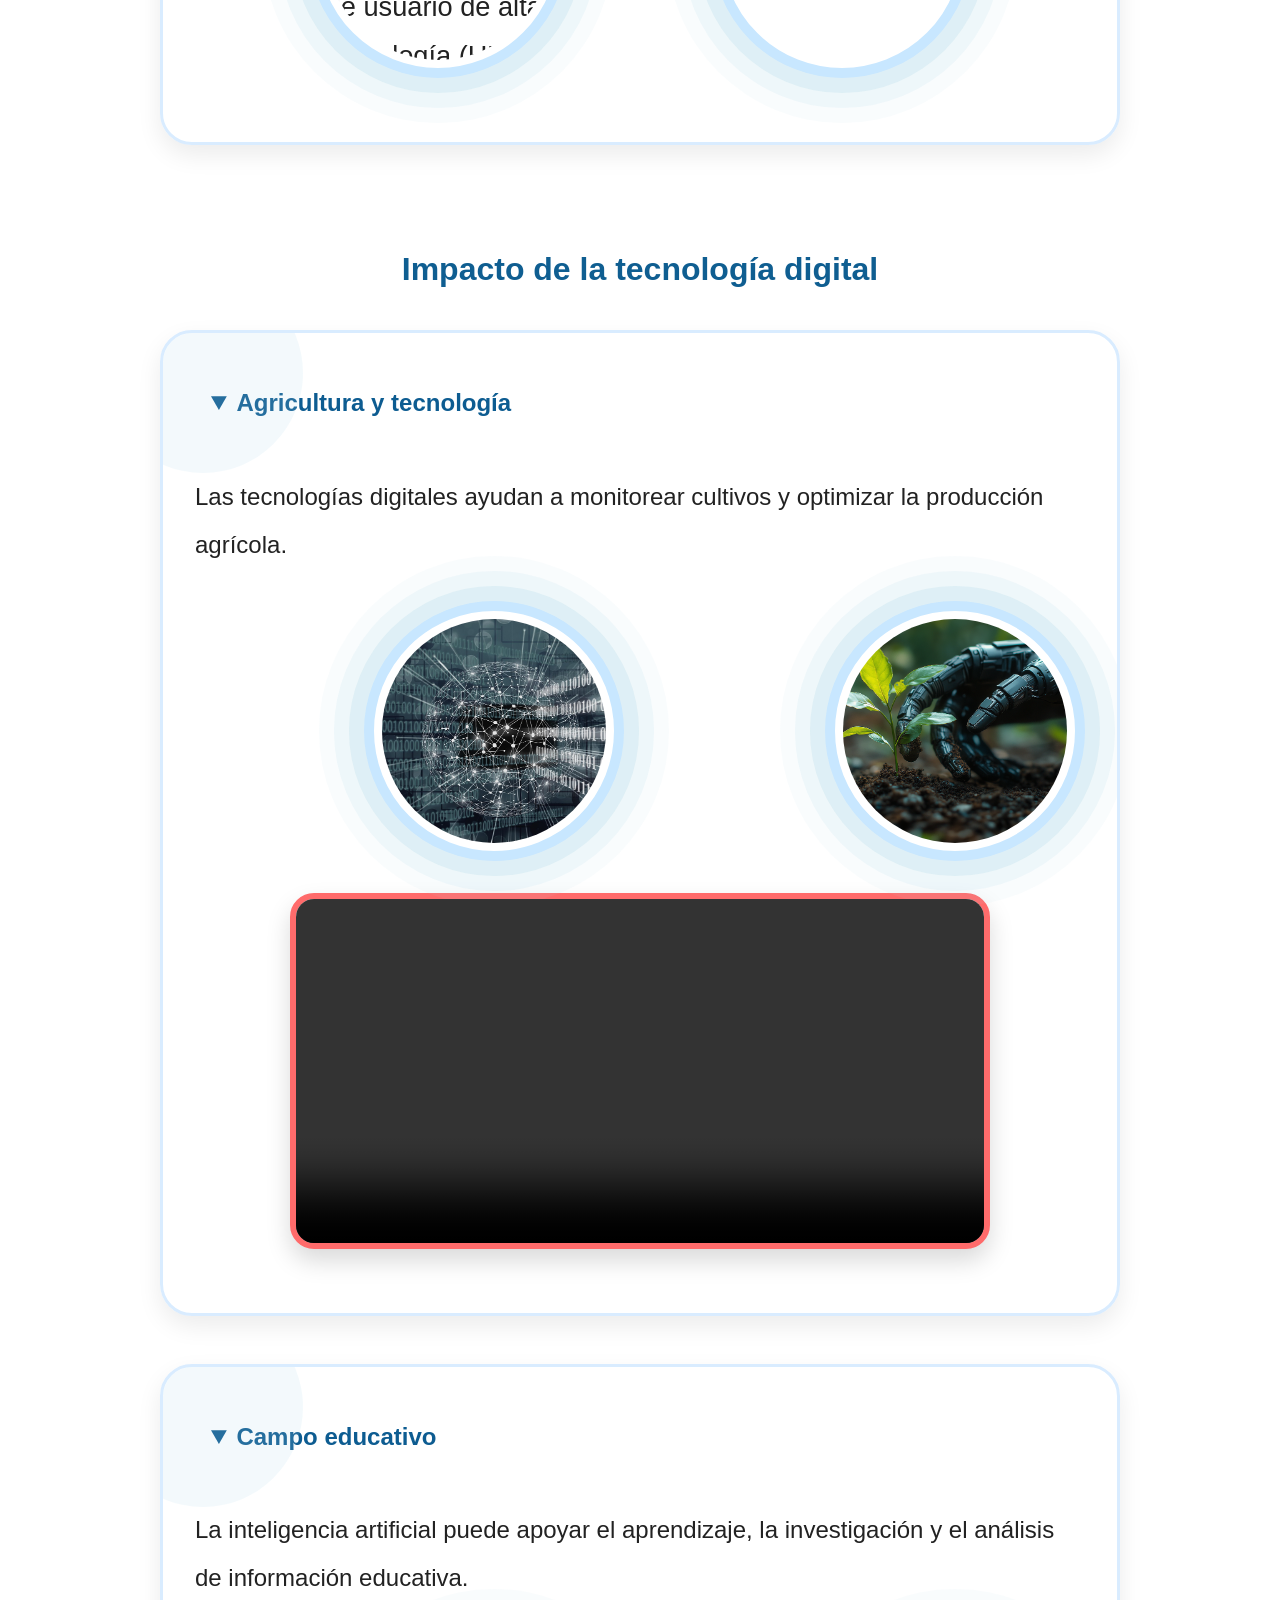
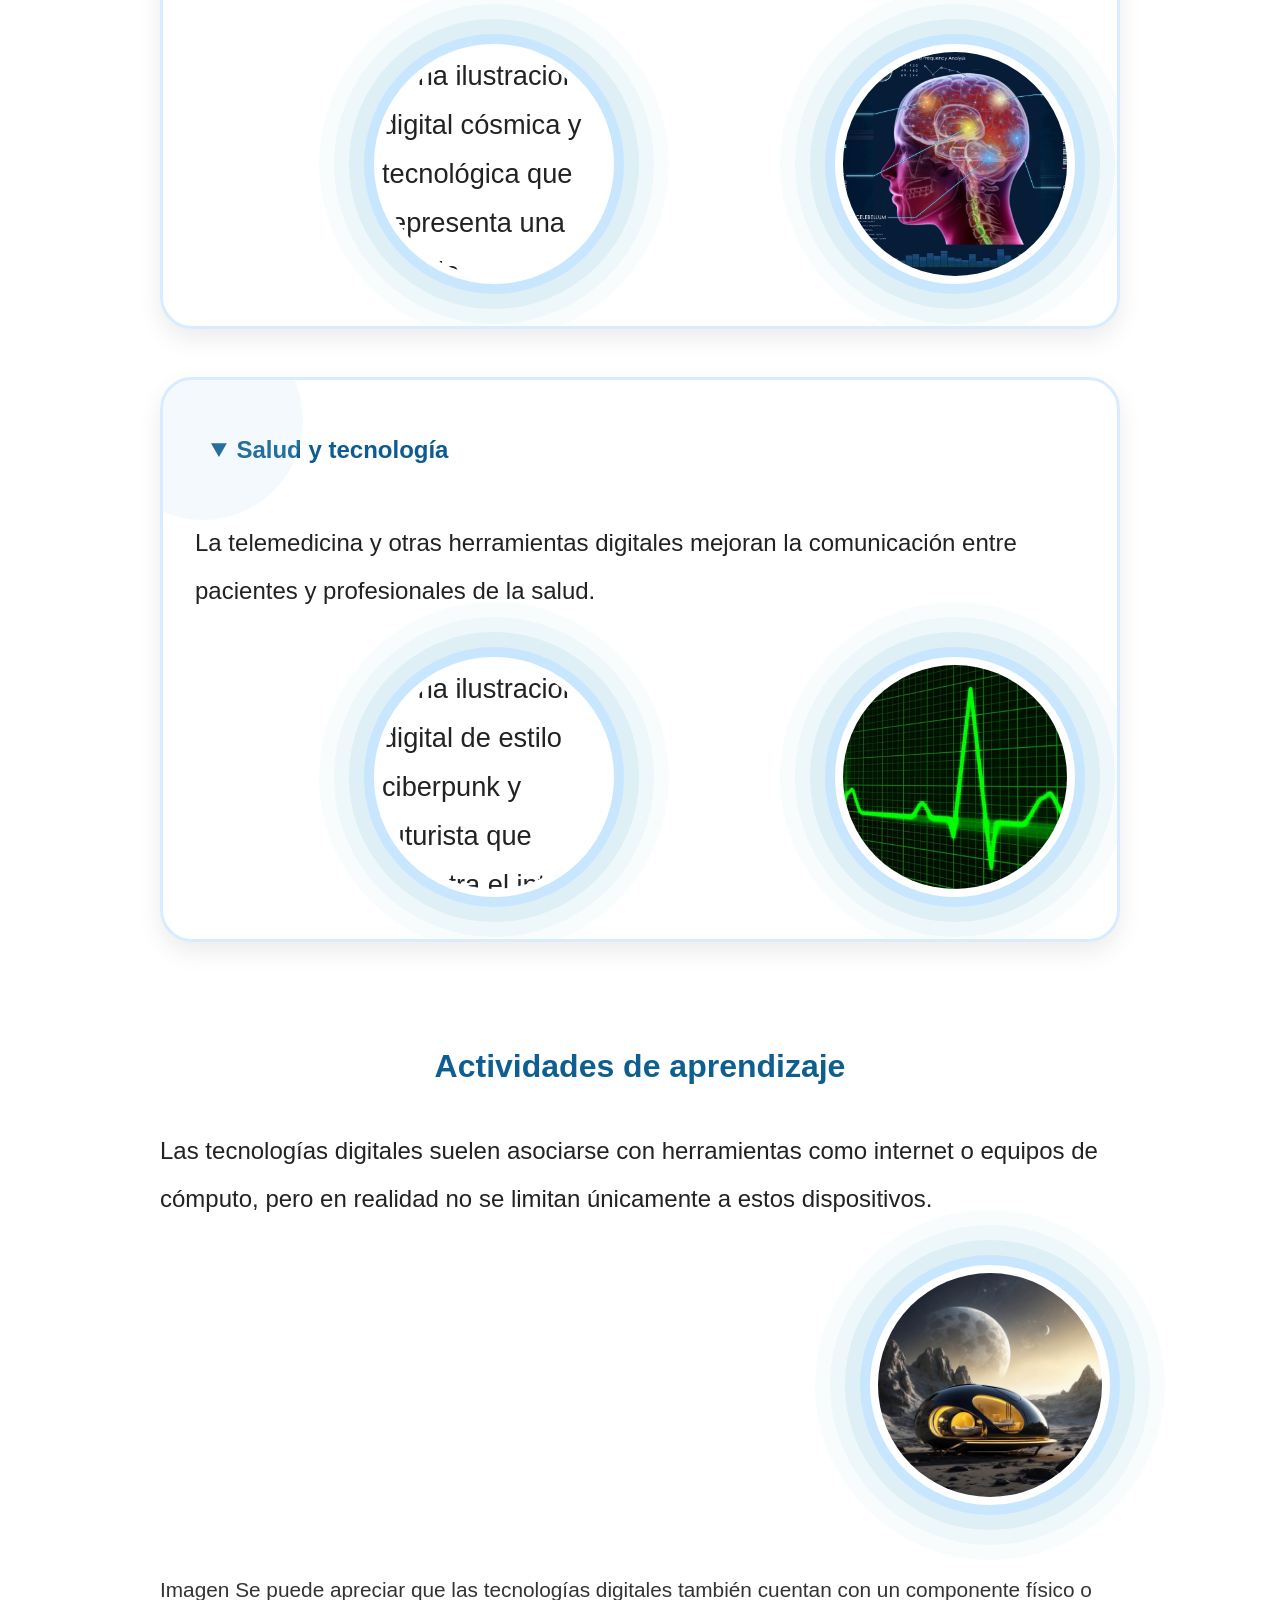
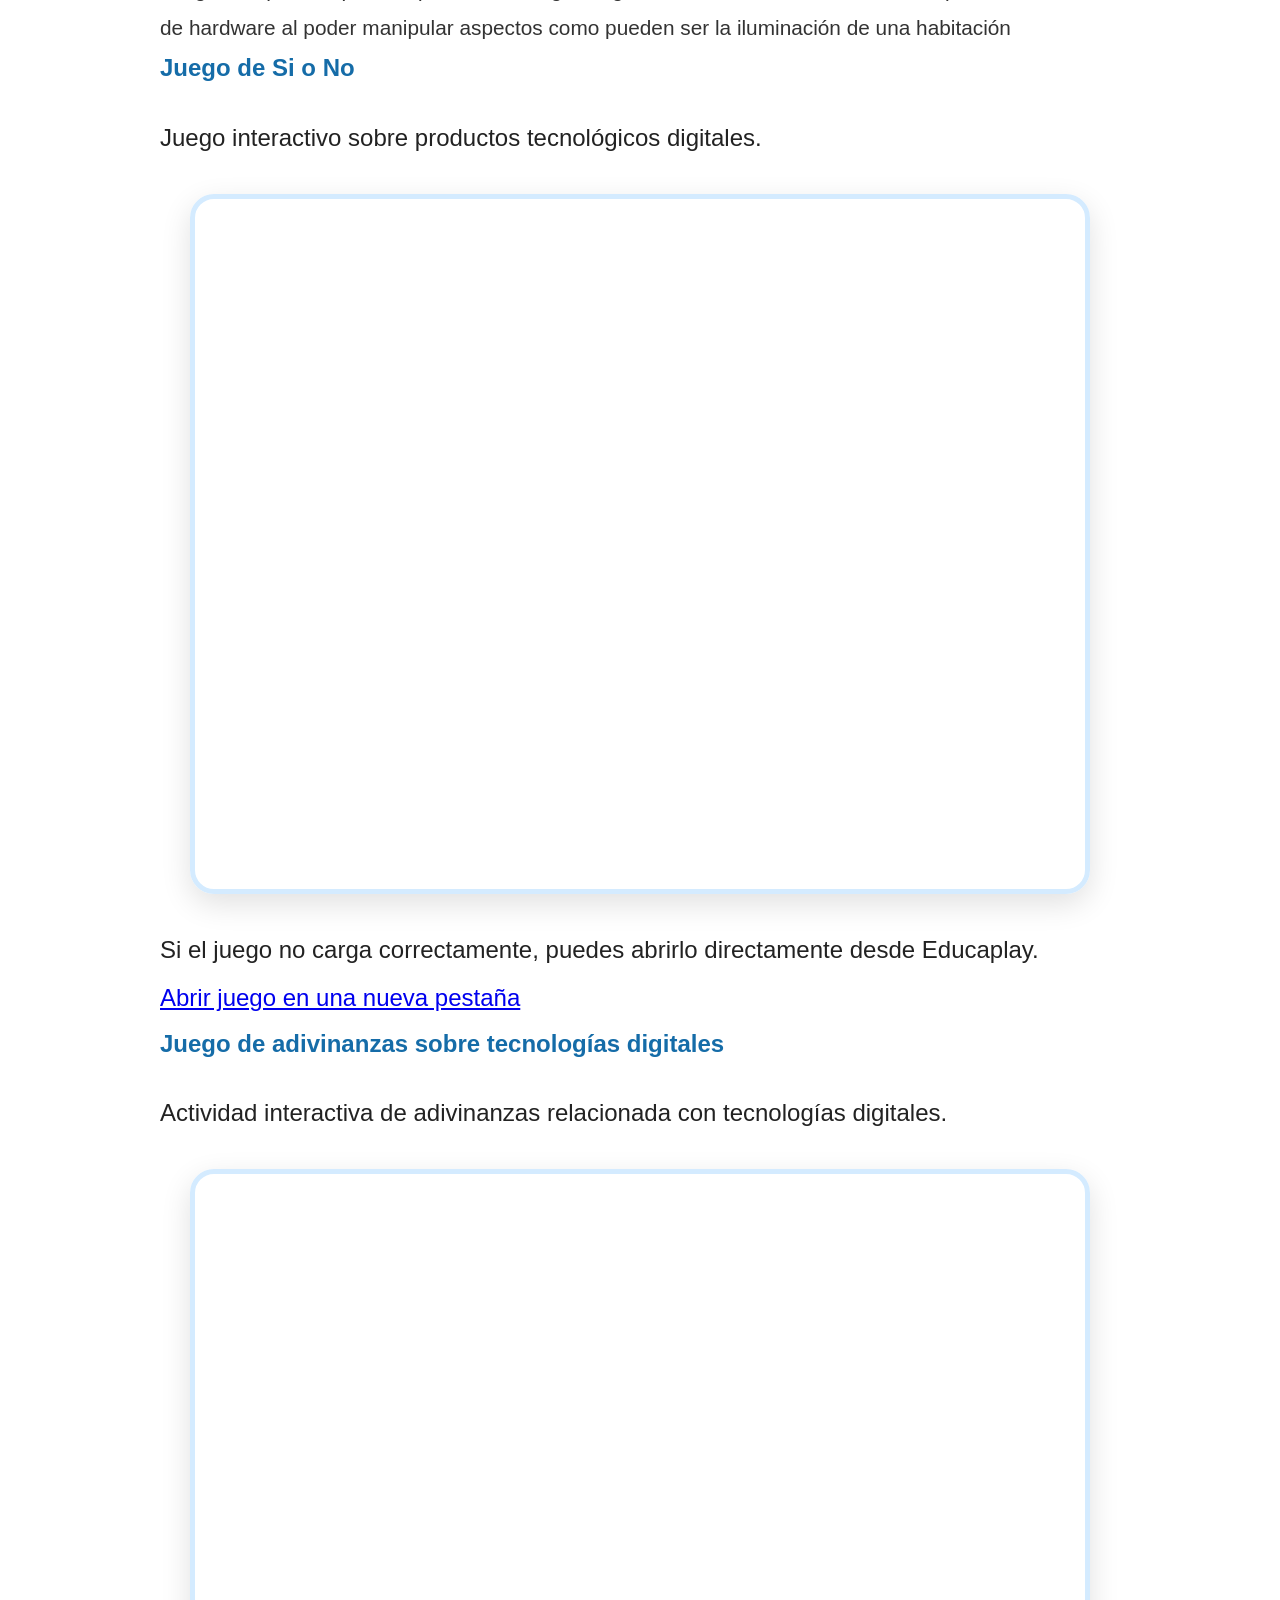
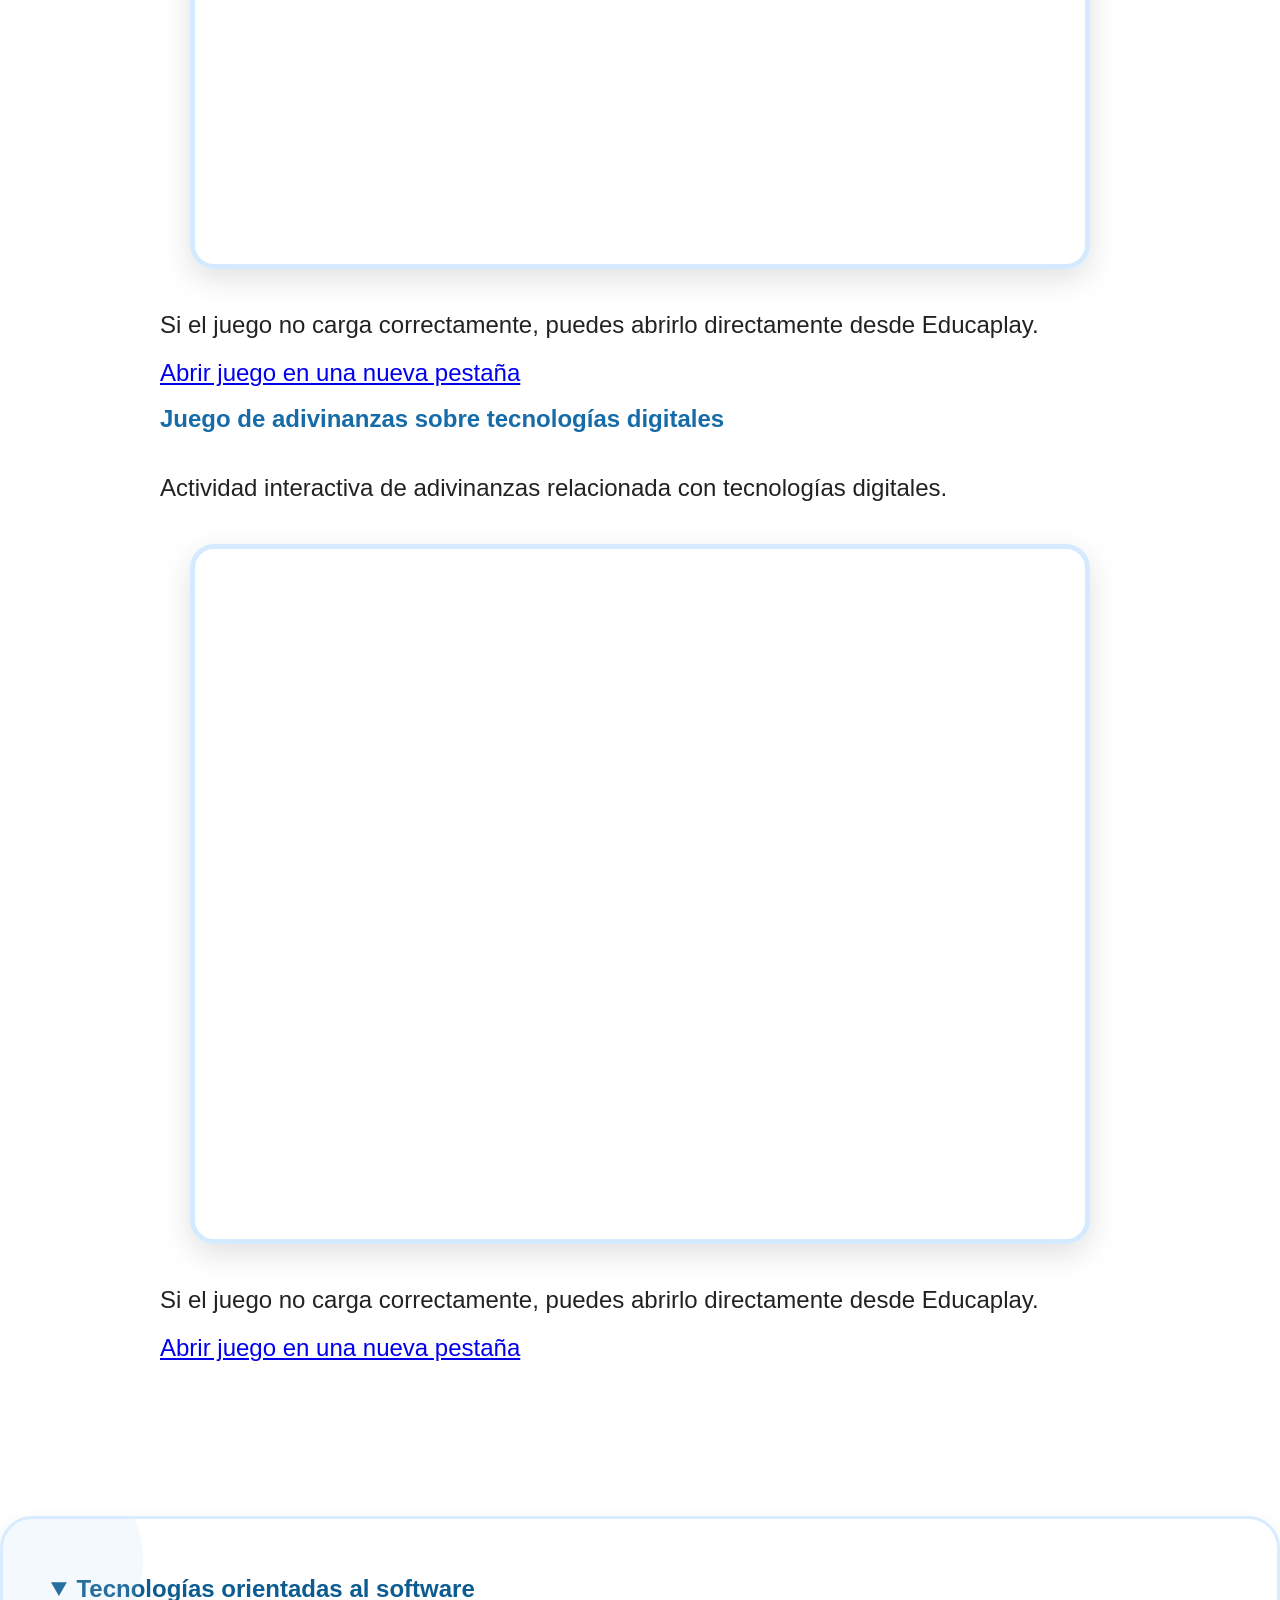
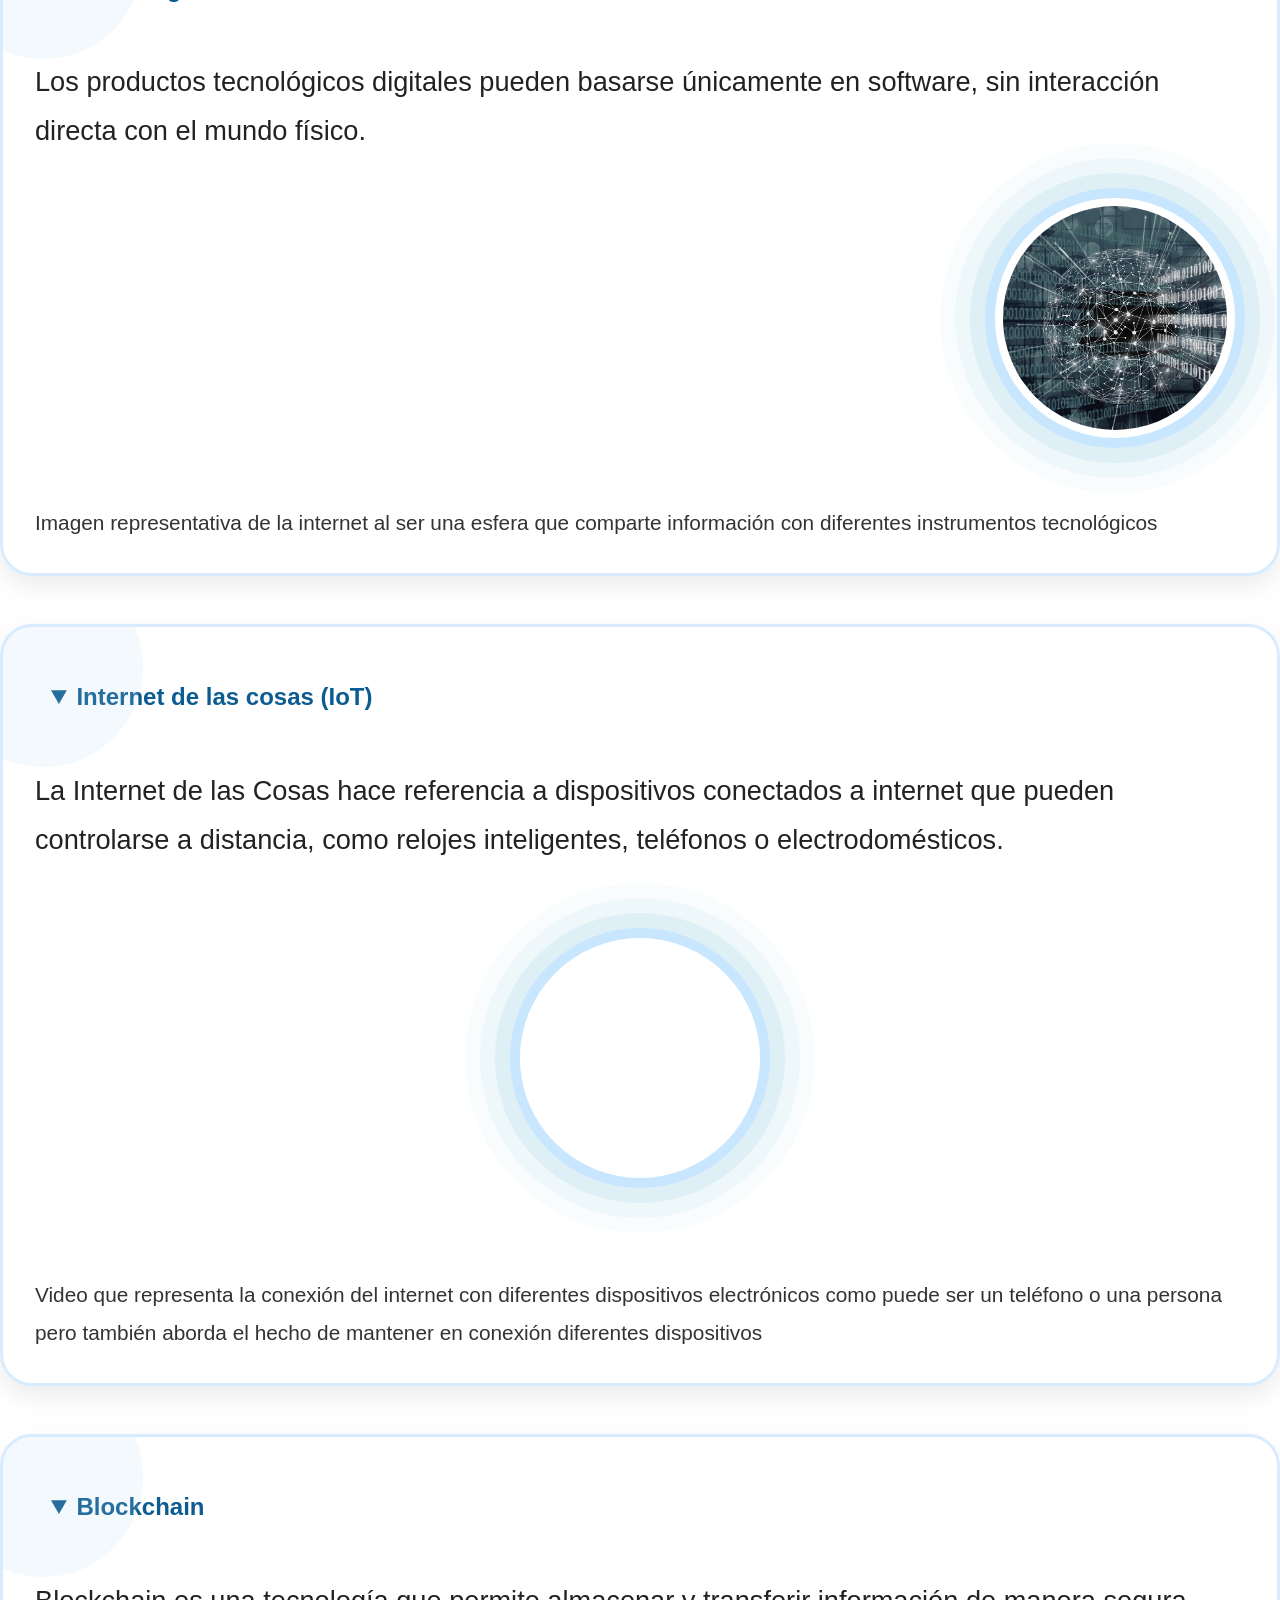
==== commit b421b320: "actualización index.html se agregan imágenes" ====
--- a/index.html
+++ b/index.html
@@ -119,8 +119,6 @@
                 <summary>
                     Introducción a las tecnologías digitales
                 </summary>
-
-<<<<<<< HEAD
                 <!-- ========================================= -->
                 <!-- DETAILS = REDUCE SCROLL -->
                 <!-- ========================================= -->
@@ -147,11 +145,11 @@
                             <img
                                 class="imagen-traviesa"
                                 src="./assets/images/ai.jpg"
-                                alt="Imagen de un servidor con múltiples cables sueltos y otros conectados">
+                                alt="Un retrato de perfil de un rostro humanoide robótico azul con detalles intrincados y luces naranjas brillantes en su cabeza y cuello, con un fondo estrellado y nebuloso.">
                             <img
                                 class="imagen-traviesa"
                                 src="./assets/images/techeye.jpg"
-                                alt="Imagen de una estructura de círculo donde en la mitad un círculo pequeño de color verde hace contraste con su entorno que es un círculo de color plateado con engranajes">
+                                alt="Un disco mecánico plateado con un centro amarillo brillante sobre un fondo oscuro con anillos concéntricos azules.">
                         </figure>
                         <video controls>
                             <source src="./assets/video/Tema1.mp4">
@@ -180,7 +178,10 @@
                                 class="imagen-traviesa"
                                 src="./assets/images/Software.jpg"
                                 alt="Una esfera en mitad de un entorno con ceros y unos mientras que de la esfera se proyectan múltiples líneas en diferentes direcciones">
-
+<img
+                                class="imagen-traviesa"
+                                src="./assets/images/ciberspace.jpg"
+                                alt="Una representación futurista de una ciudad con luces azules que emanan de edificios y se reflejan en una superficie.">
                         </figure>
 
                     </article>
@@ -205,6 +206,10 @@
                                 teléfonos o electrodomésticos.
                             </p>
                             <figure>
+                                <img
+                                class="imagen-traviesa"
+                                src="./assets/images/techcity.jpg"
+                                alt="Una ilustración digital de una megaciudad futurista, densa y de aspecto industrial, mostrada en una toma panorámica. La escena evoca un ambiente de ciencia ficción distópica o ciberpunk, dominado por una paleta de colores casi monocromática en tonos grises, plateados y negros azulados bajo un cielo nublado y tormentoso.">
                                 <video autoplay loop>
                                     <source src="./assets/video/292275_tiny.mp4"
                                         type="video/mp4">
@@ -238,7 +243,10 @@
                                     class="imagen-traviesa"
                                     src="./assets/images/blockchain.jpg"
                                     alt="Imagen que representa eel símbolo de bitcoin con un fondo azul rodeado de un círculo mientras de fondo se aprecian caminos de circuitos electrónicos">
-
+<img
+                                class="imagen-traviesa"
+                                src="./assets/images/blocky.jpg"
+                                alt="Una ilustración digital conceptual que representa la conectividad global y la transmisión de datos. La escena muestra la curvatura del planeta Tierra emergiendo desde la parte inferior, rodeada por cientos de haces de luz verticales sobre un fondo negro absoluto, evocando una red tecnológica espacial.">
                             </figure>
 
                         </article>
@@ -266,7 +274,10 @@
                                     class="imagen-traviesa"
                                     src="./assets/images/IA.jpg"
                                     alt="Imagen que mezcla el concepto del ser humano y su inteligencia mientras por dentro del ser humano se encuentra un entramado de caminos de circuitos electrónicos">
-
+<img
+                                class="imagen-traviesa"
+                                src="./assets/images/neuronal.jpg"
+                                alt="Una compleja ilustración digital abstracta que representa el concepto de inteligencia artificial o un núcleo cibernético. La imagen muestra una esfera mecánica central suspendida en medio de un fondo masivo y denso de circuitos electrónicos, con una paleta de colores dominada por tonos azules, plateados y negros.">
                             </figure>
 
                         </article>
@@ -289,6 +300,10 @@
                                 gracias al uso de software.
                             </p>
                             <figure>
+                                <img
+                                class="imagen-traviesa"
+                                src="./assets/images/hard.jpg"
+                                alt="Una ilustración digital de un pequeño robot humanoide de aspecto retro y metálico, mostrado de cuerpo entero y de frente. El personaje tiene un diseño estilizado que combina tecnología antigua con elementos luminosos modernos, posando de pie sobre un fondo gris neutro y uniforme">
                                 <img
                                     class="imagen-traviesa"
                                     src="./assets/images/hardware.jpg"
@@ -318,6 +333,10 @@
                             </p>
                             <figure>
                                 <img
+                                class="imagen-traviesa"
+                                src="./assets/images/techn.jpg"
+                                alt="flujo de información tecnológica. La imagen muestra el icono lineal de un microchip o procesador en el centro, desde el cual estallan cientos de flechas de luz hacia el exterior, todo superpuesto sobre un denso fondo de circuitos electrónicos en tonos azules, negros y plateados.">
+                                <img
                                     class="imagen-traviesa"
                                     src="./assets/images/ciudadInteligente.jpg"
                                     alt="Imagen de una ciudad con múltiples luces encendidas y por consiguiente diferentes tecnologías">
@@ -355,6 +374,14 @@
                                 educativos y personales.
                             </p>
                             <figure>
+                                <img
+                                class="imagen-traviesa"
+                                src="./assets/images/future.png"
+                                alt="Un icono gráfico de estilo plano (flat design) e ilustrativo que representa una computadora portátil abierta, centrada y encerrada dentro de un marco circular sutil. La paleta de colores utiliza una gama armoniosa de tonos fríos: azul oscuro, azul turquesa, celeste y verde esmeralda, todo sobre un fondo blanco limpio.">
+                                <img
+                                class="imagen-traviesa"
+                                src="./assets/images/computer.jpg"
+                                alt="Una ilustración digital minimalista en estilo plano (flat design) que representa un escritorio de trabajo con una computadora de escritorio. La composición es geométrica, simétrica y limpia, dividida horizontalmente por dos grandes bloques de color: un fondo morado en la mitad superior y una superficie marrón en la mitad inferior.">
                                 <img
                                     class="imagen-traviesa"
                                     src="./assets/images/productividad.jpg"
@@ -384,6 +411,10 @@
                                 en distintos sectores.
                             </p>
                             <figure>
+                                <img
+                                class="imagen-traviesa"
+                                src="./assets/images/font.jpg"
+                                alt="Una ilustración digital de un gráfico de interfaz de usuario de alta tecnología (HUD) con estética ciberpunk o de ciencia ficción. La imagen presenta un gran diseño circular abstracto en el centro que simula una pantalla de escaneo, radar o mira tecnológica, utilizando una paleta de colores monocromática en tonos azul cian y azul oscuro.">
                                 <video autoplay loop>
                                     <source src="./assets/video/IA.mp4"
                                         type="video/mp4">
@@ -420,6 +451,10 @@
                                 la producción agrícola.
                             </p>
                             <figure>
+                                <img
+                                class="imagen-traviesa"
+                                src="./assets/images/Software.jpg"
+                                alt="Una esfera en mitad de un entorno con ceros y unos mientras que de la esfera se proyectan múltiples líneas en diferentes direcciones">
                                 <img
                                     class="imagen-traviesa"
                                     src="./assets/images/tecnologiaecologica.png"
@@ -451,6 +486,10 @@
                             </p>
                             <figure>
                                 <img
+                                class="imagen-traviesa"
+                                src="./assets/images/education.jpg"
+                                alt="Una ilustración digital cósmica y tecnológica que representa una red de comunicación global o internet interconectando al planeta. La imagen muestra el globo terráqueo suspendido en el centro del espacio exterior, envuelto por una brillante malla geométrica tridimensional de conexiones digitales.">
+                                <img
                                     class="imagen-traviesa"
                                     src="./assets/images/educacion.jpg"
                                     alt="Imagen de una representación en 3 dimensiones del cerebro humano con múltiples líneas que detallan los aspectos más importantes del cerebro humano">
@@ -478,6 +517,10 @@
                             </p>
                             <figure>
                                 <img
+                                class="imagen-traviesa"
+                                src="./assets/images/health.jpg"
+                                alt="Una ilustración digital de estilo ciberpunk y futurista que muestra el interior de una oficina o estación de trabajo de alta tecnología con vista a una megaciudad. La escena está dominada por una llamativa y vibrante paleta de colores neón en tonos rosa, morado, magenta y azul eléctrico, evocando una atmósfera urbana de ciencia ficción.">
+                                <img
                                     class="imagen-traviesa"
                                     src="./assets/images/salud.jpg"
                                     alt="Imagen que representa un monitor cardiaco con múltiples elevaciones que forman una montaña">
@@ -498,9 +541,7 @@
                     <h2 id="actividades">
                         Actividades de aprendizaje
                     </h2>
-=======
                 <article>
->>>>>>> 40a501820b4efdc79d5296d023697727a9db3cdb
 
                     <p>
                         Las tecnologías digitales suelen
@@ -519,8 +560,6 @@
                     </figure>
 
                 </article>
-
-<<<<<<< HEAD
                         <h3 id="actividad-1">
                             Juego de Si o No
                         </h3>
@@ -641,7 +680,6 @@
             </main>
 
         </body>
-=======
             </details>
 
             <!-- ========================================= -->
@@ -1017,7 +1055,6 @@
 
             </article>
             <article aria-labelledby="actividad-2">
->>>>>>> 40a501820b4efdc79d5296d023697727a9db3cdb
 
                 <h3 id="actividad-2">
                     Juego de adivinanzas sobre tecnologías digitales
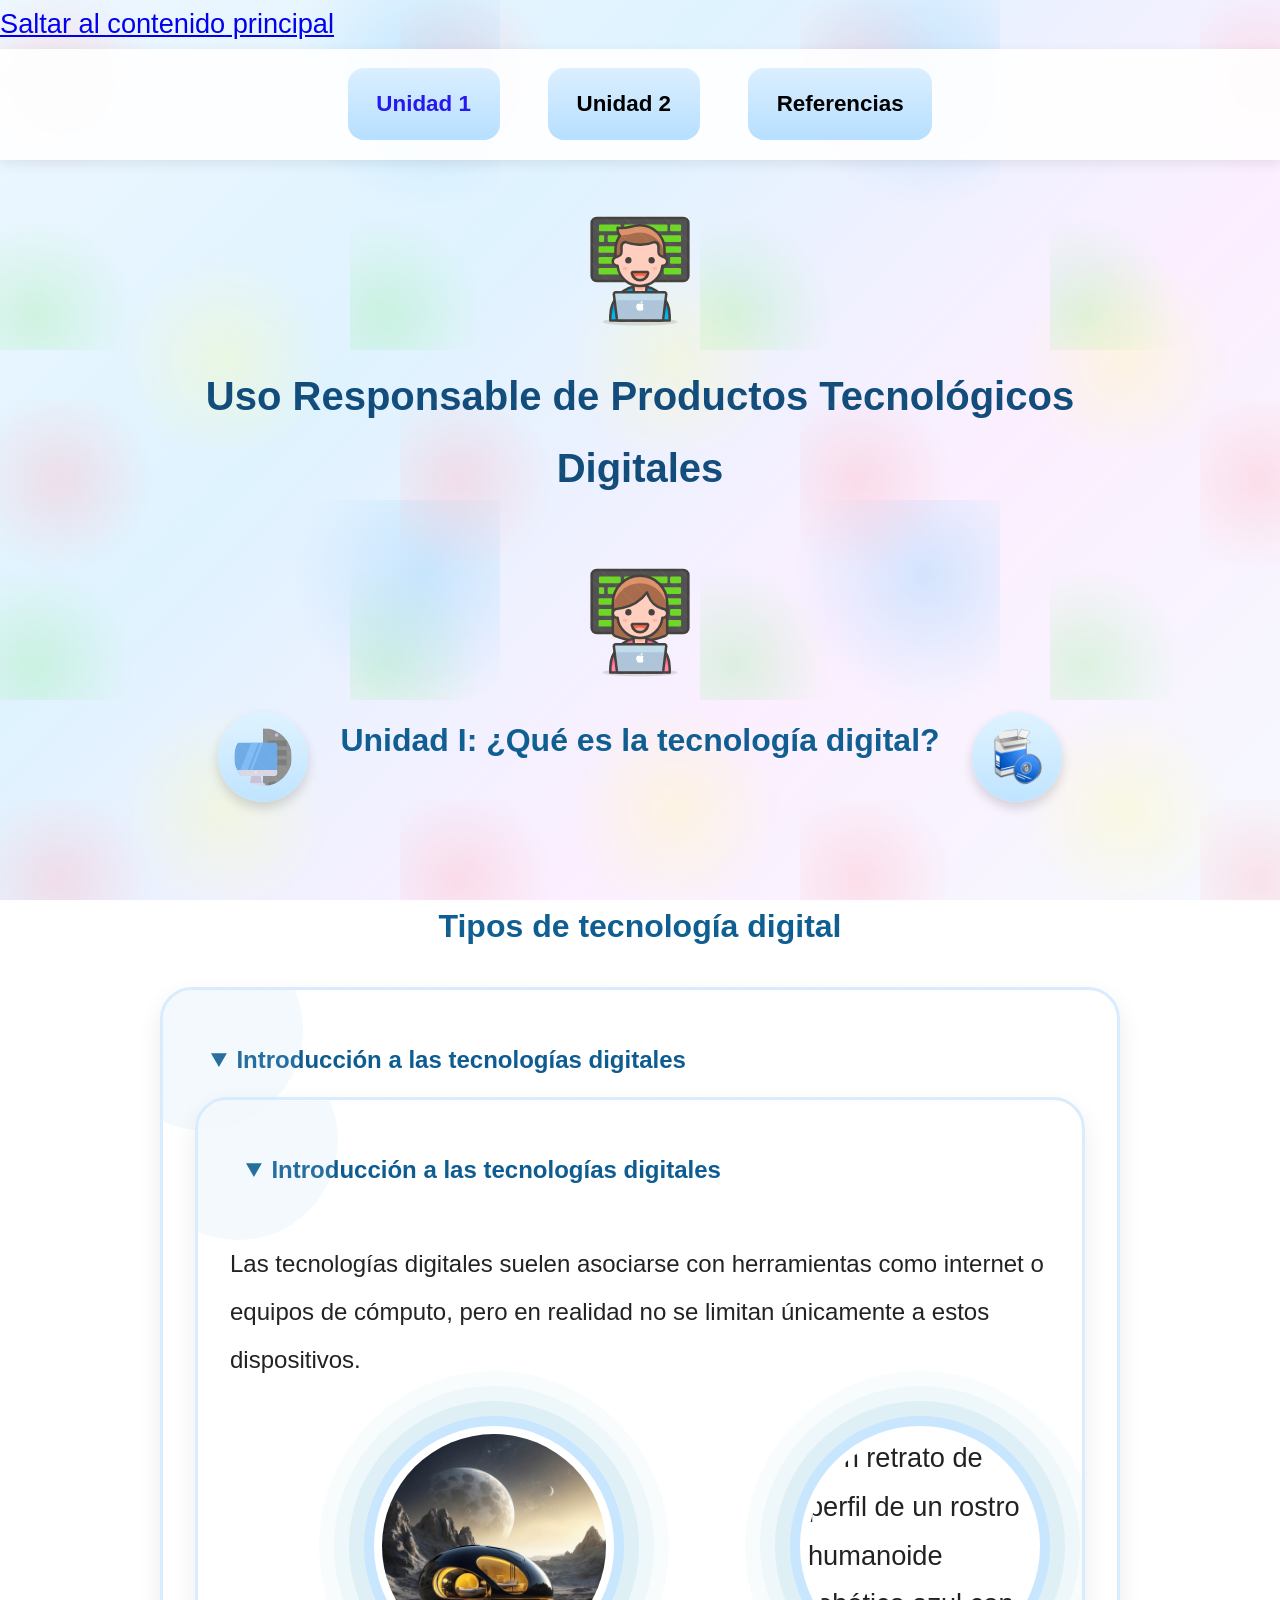
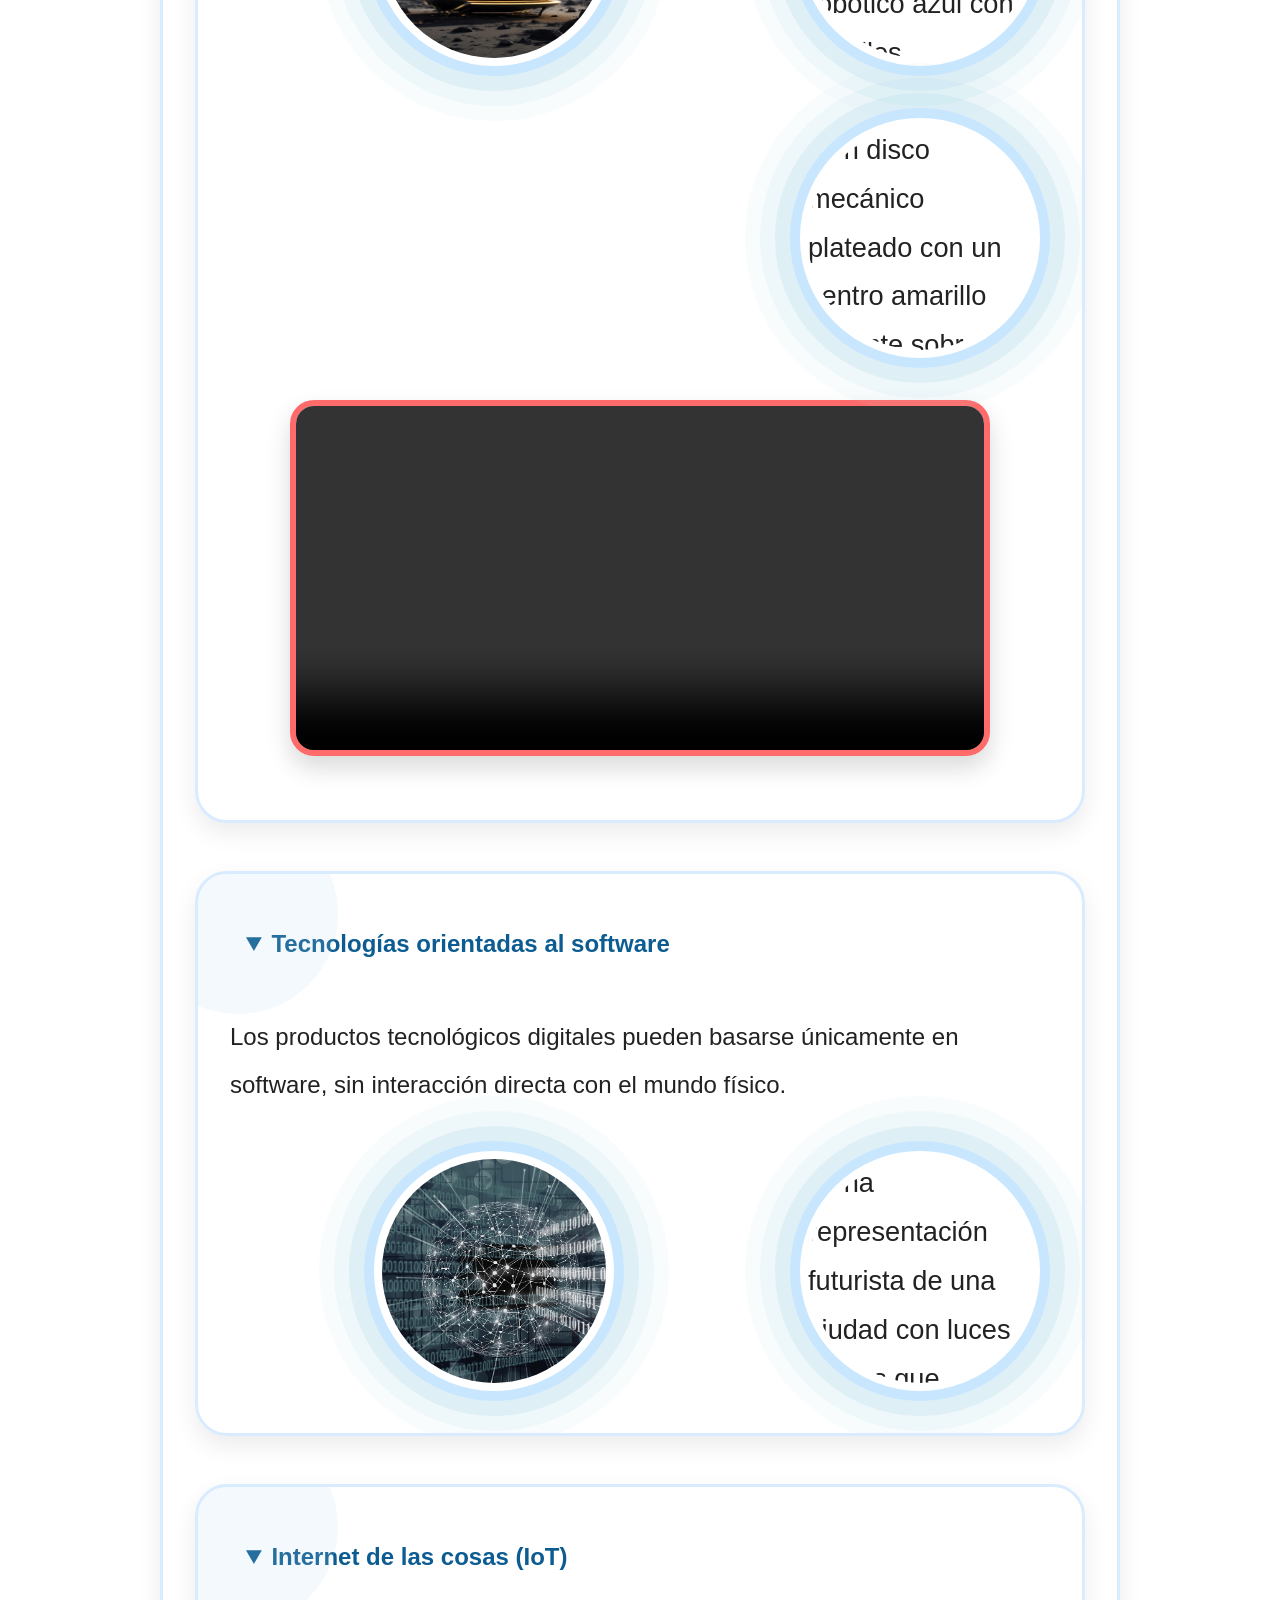
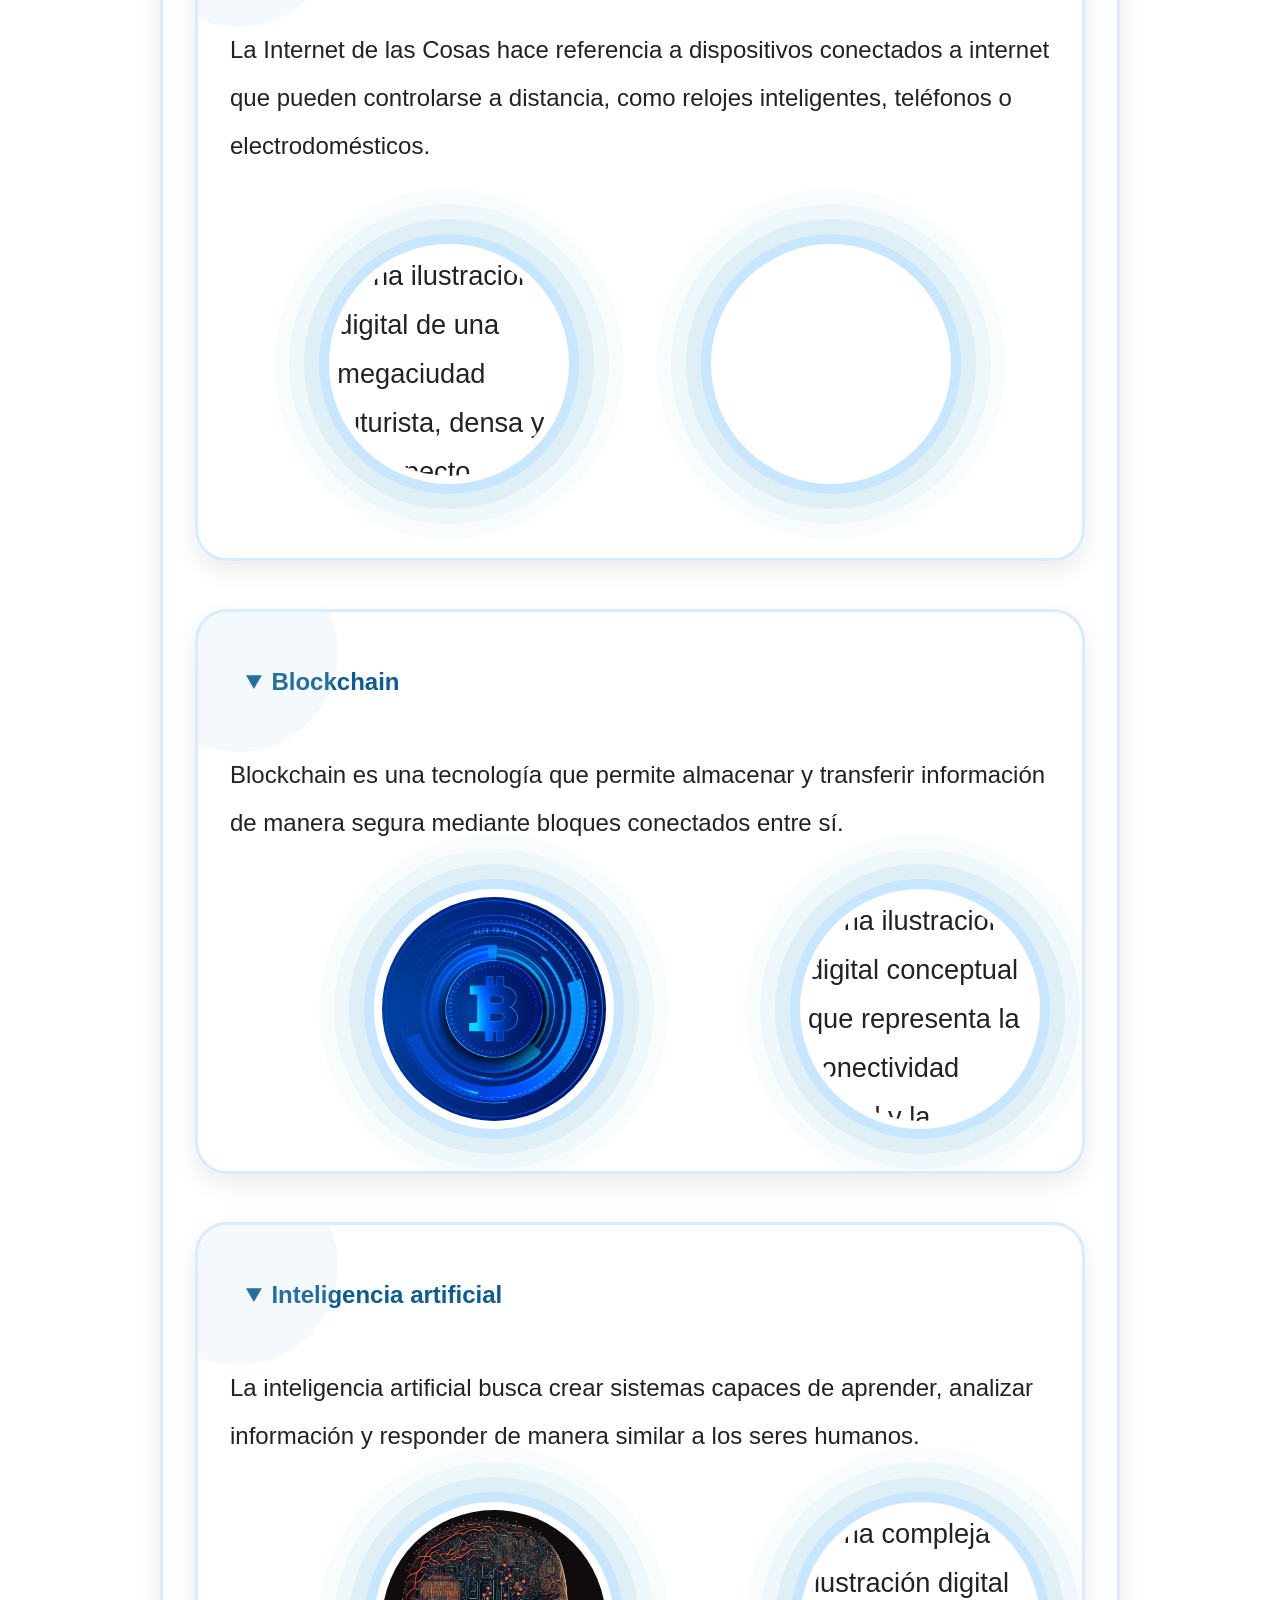
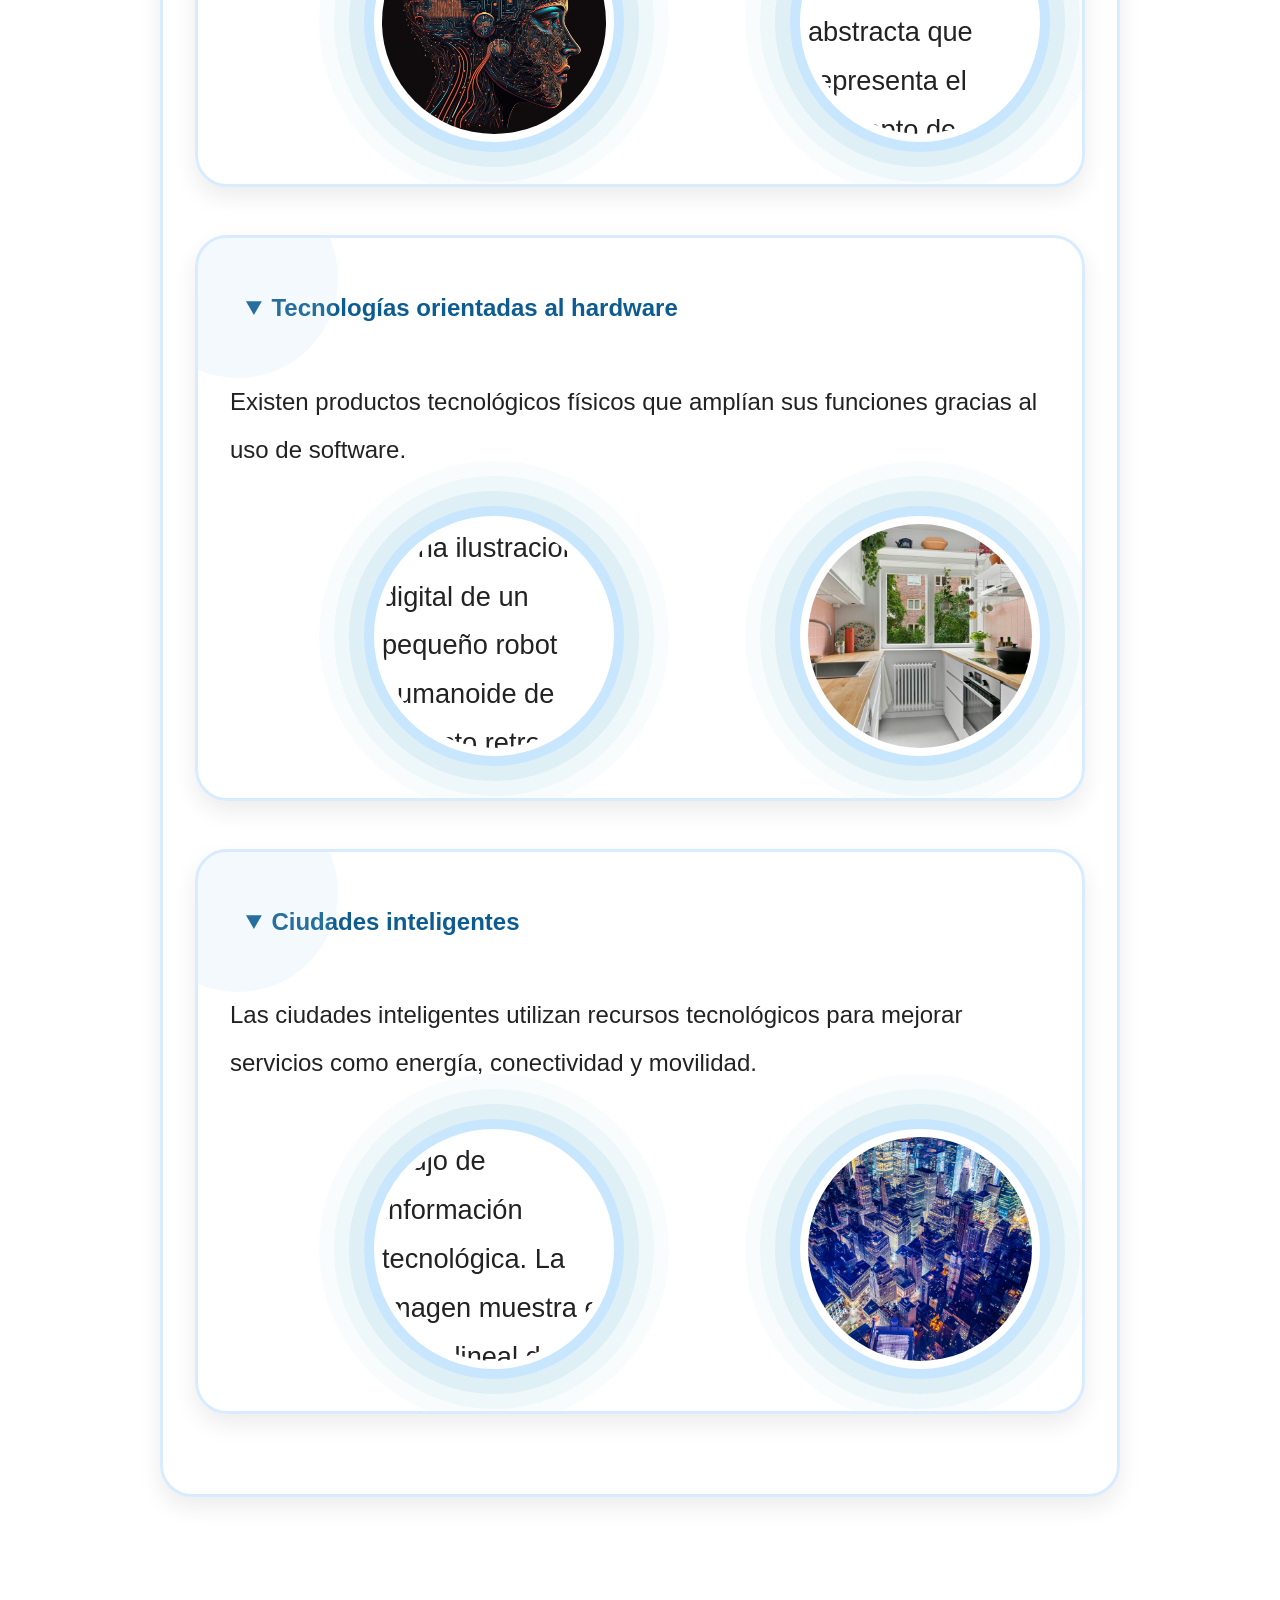
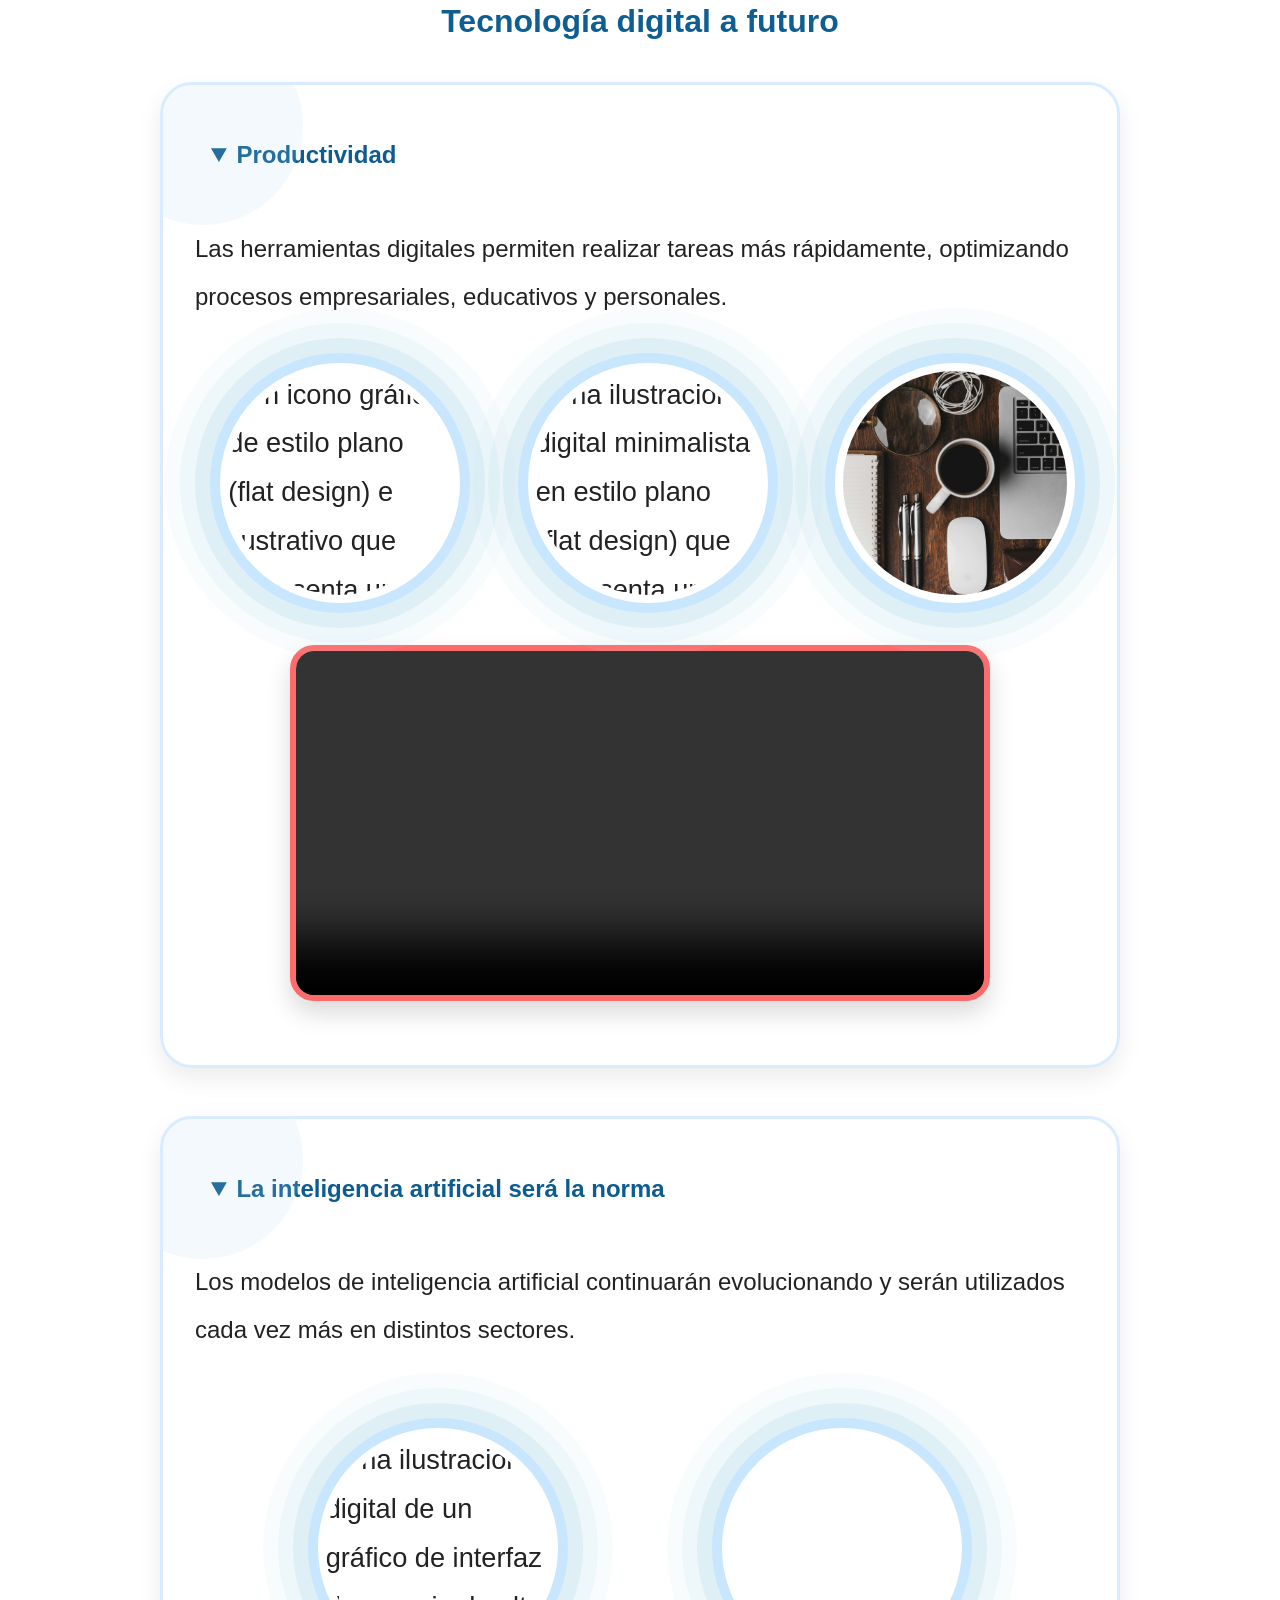
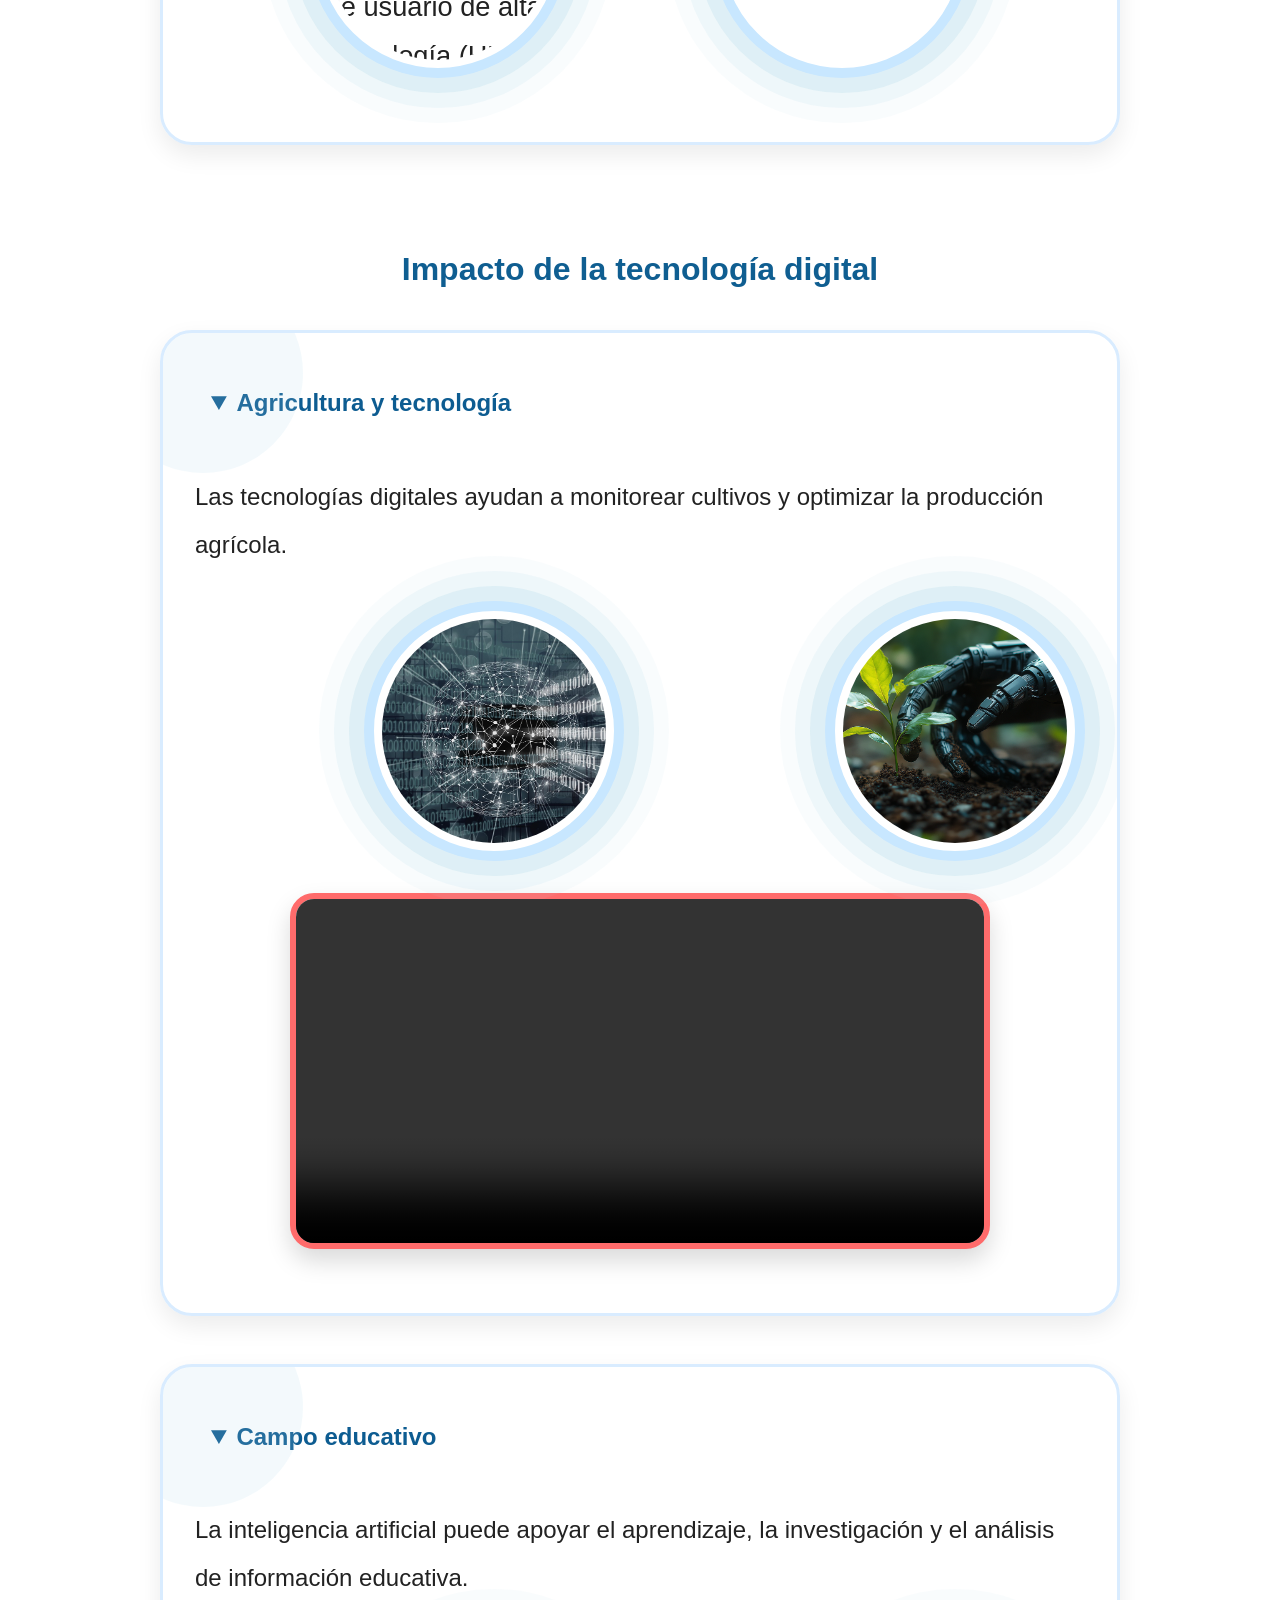
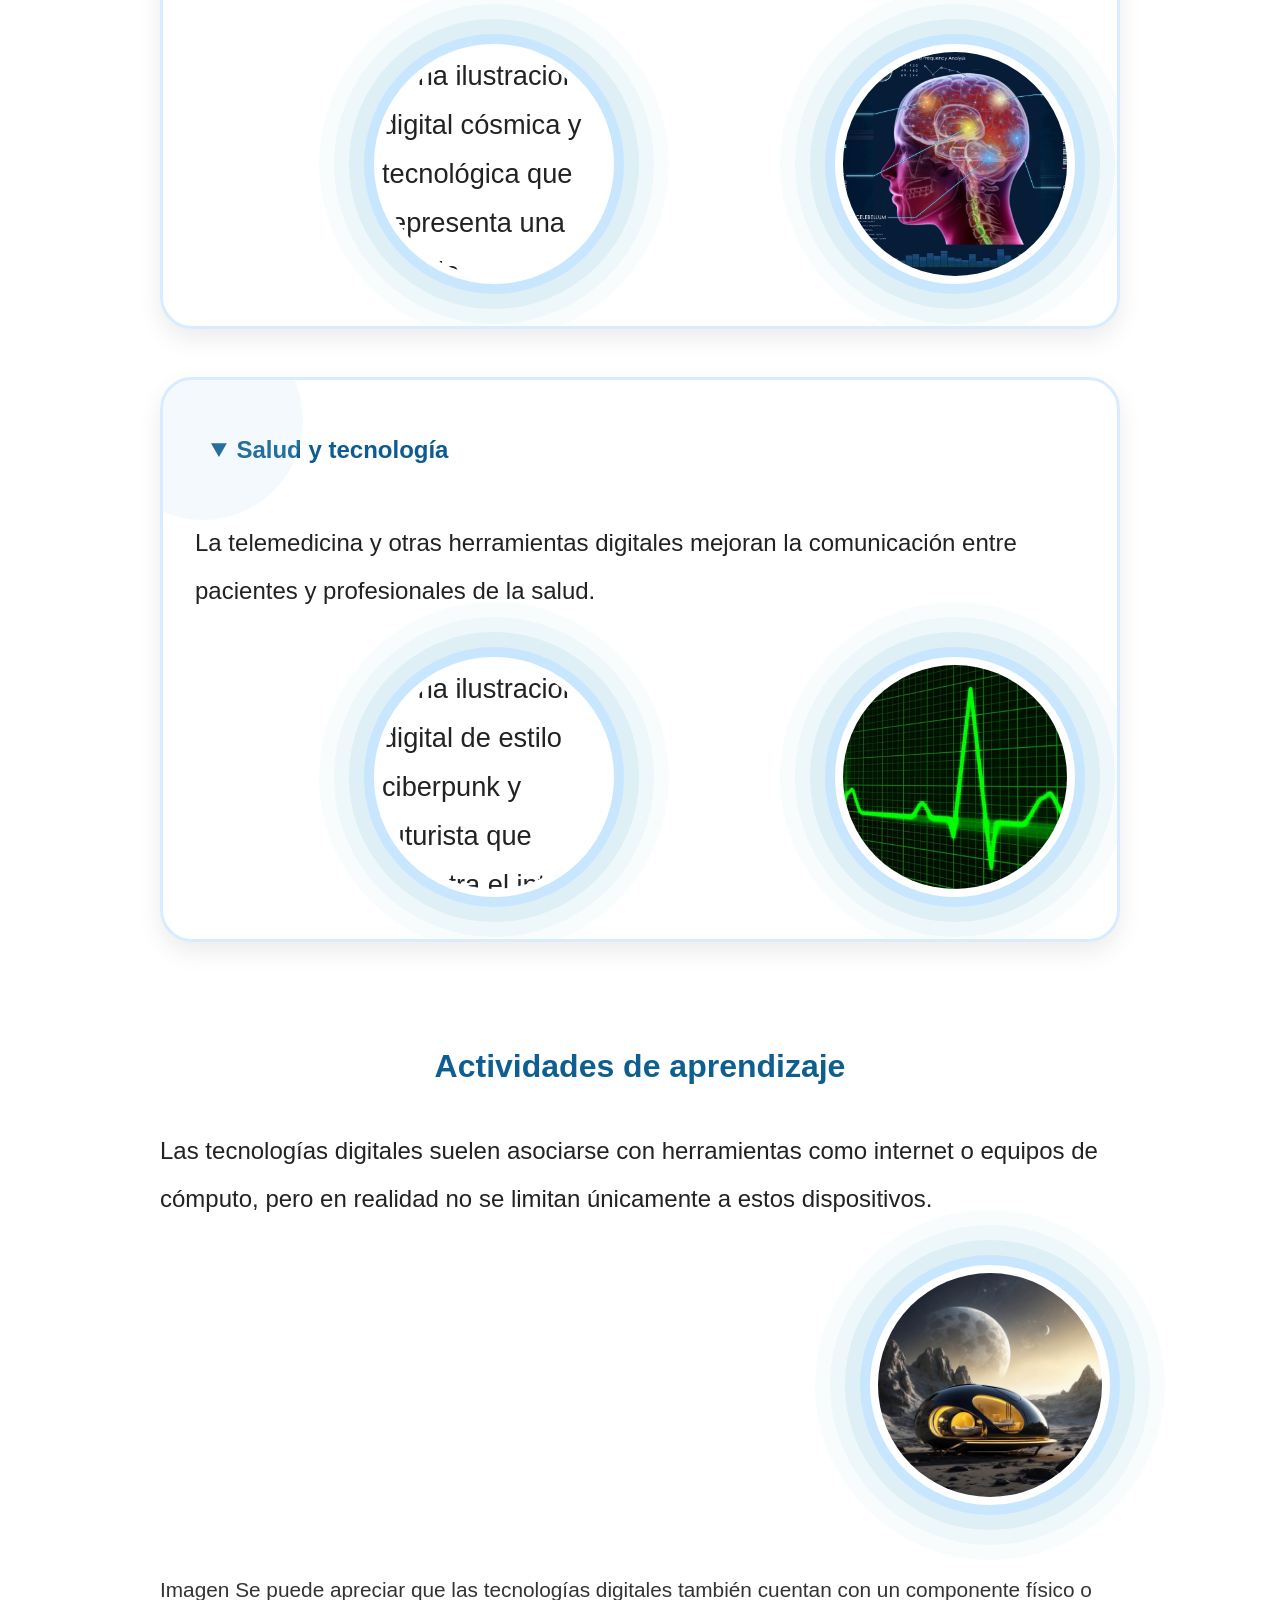
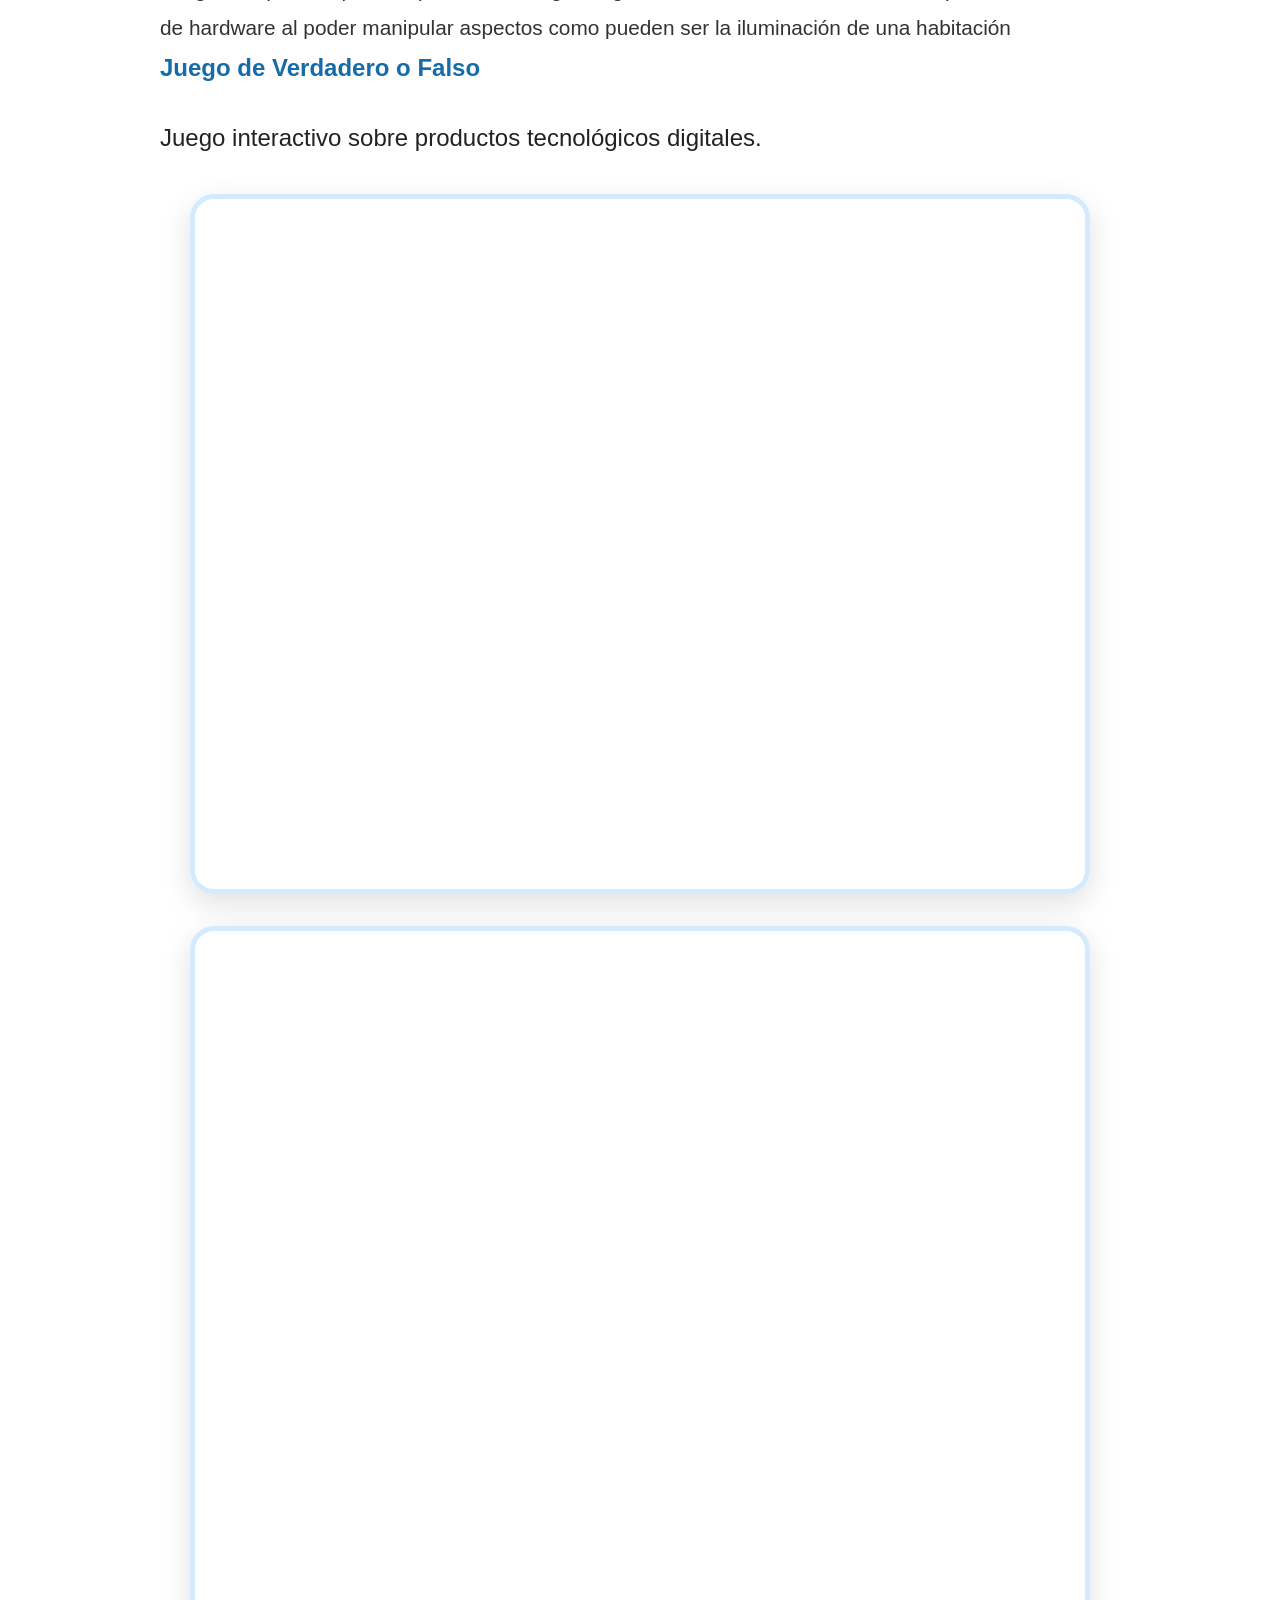
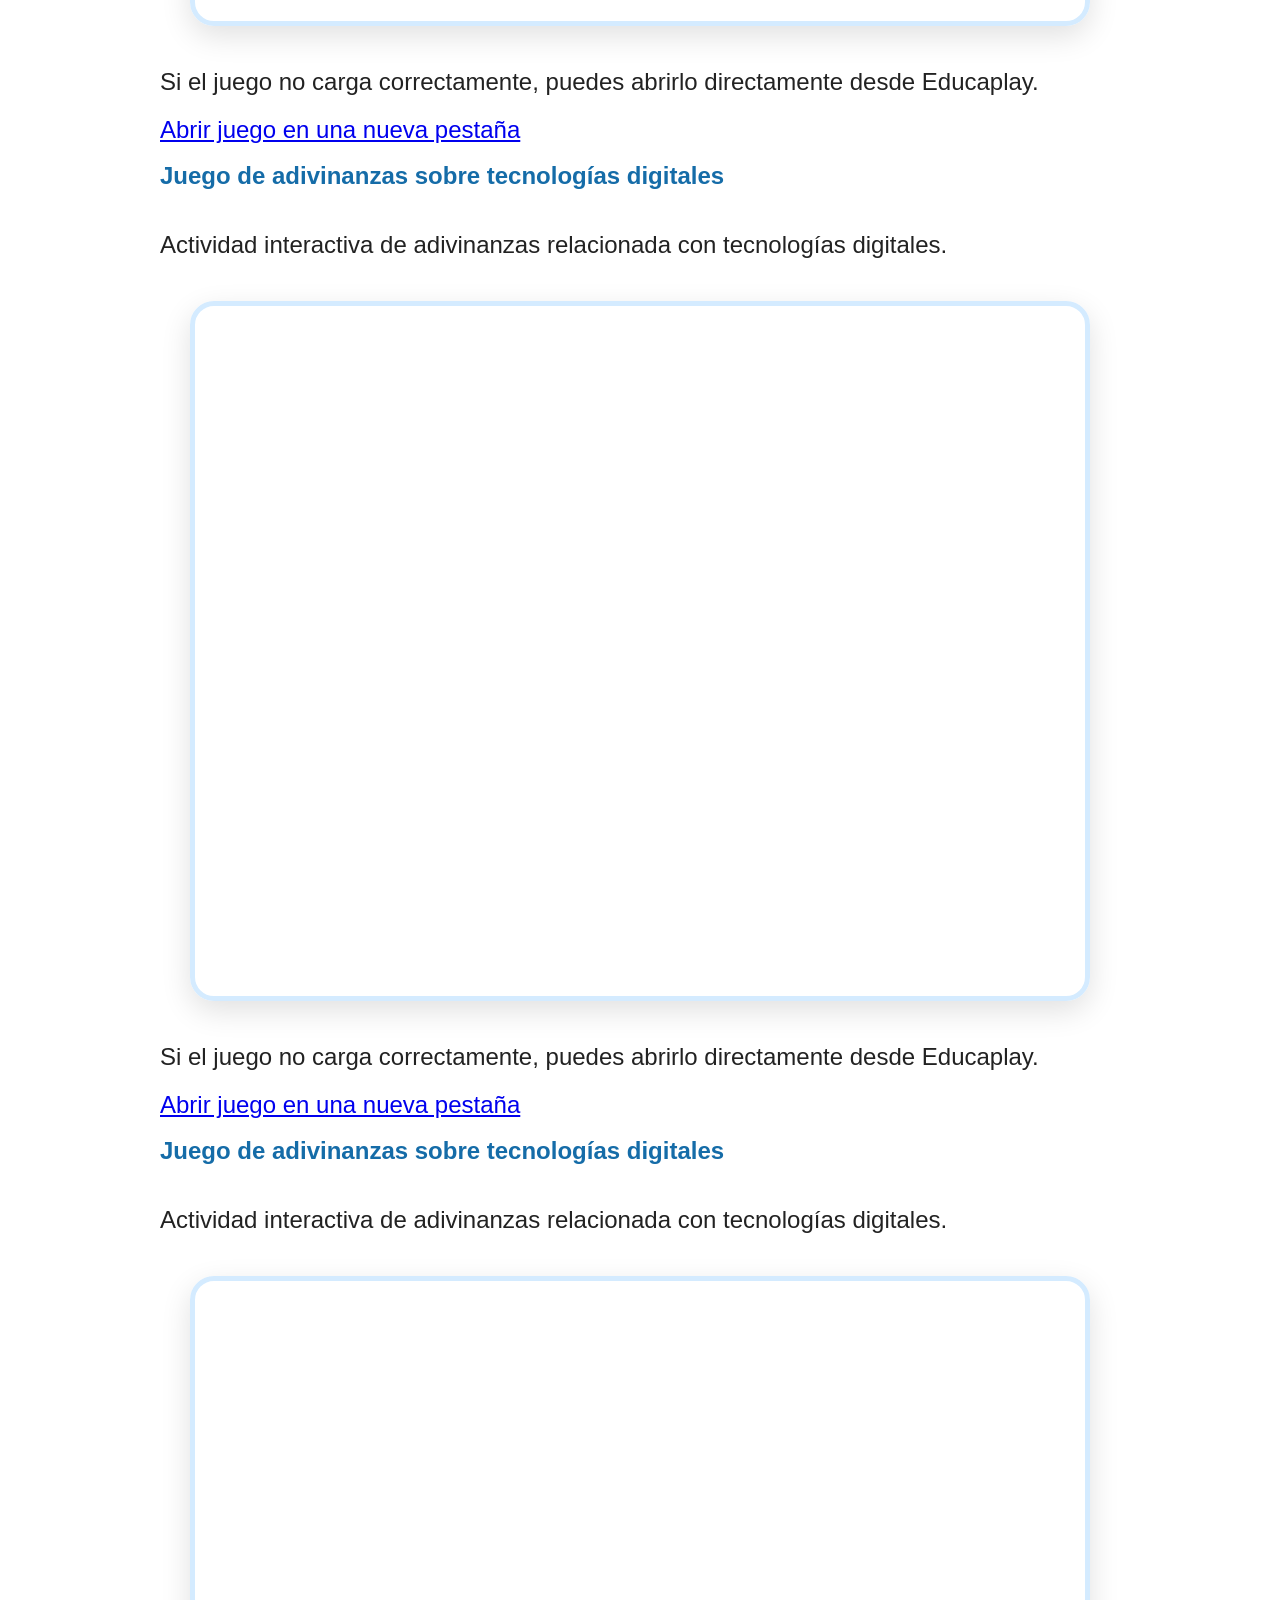
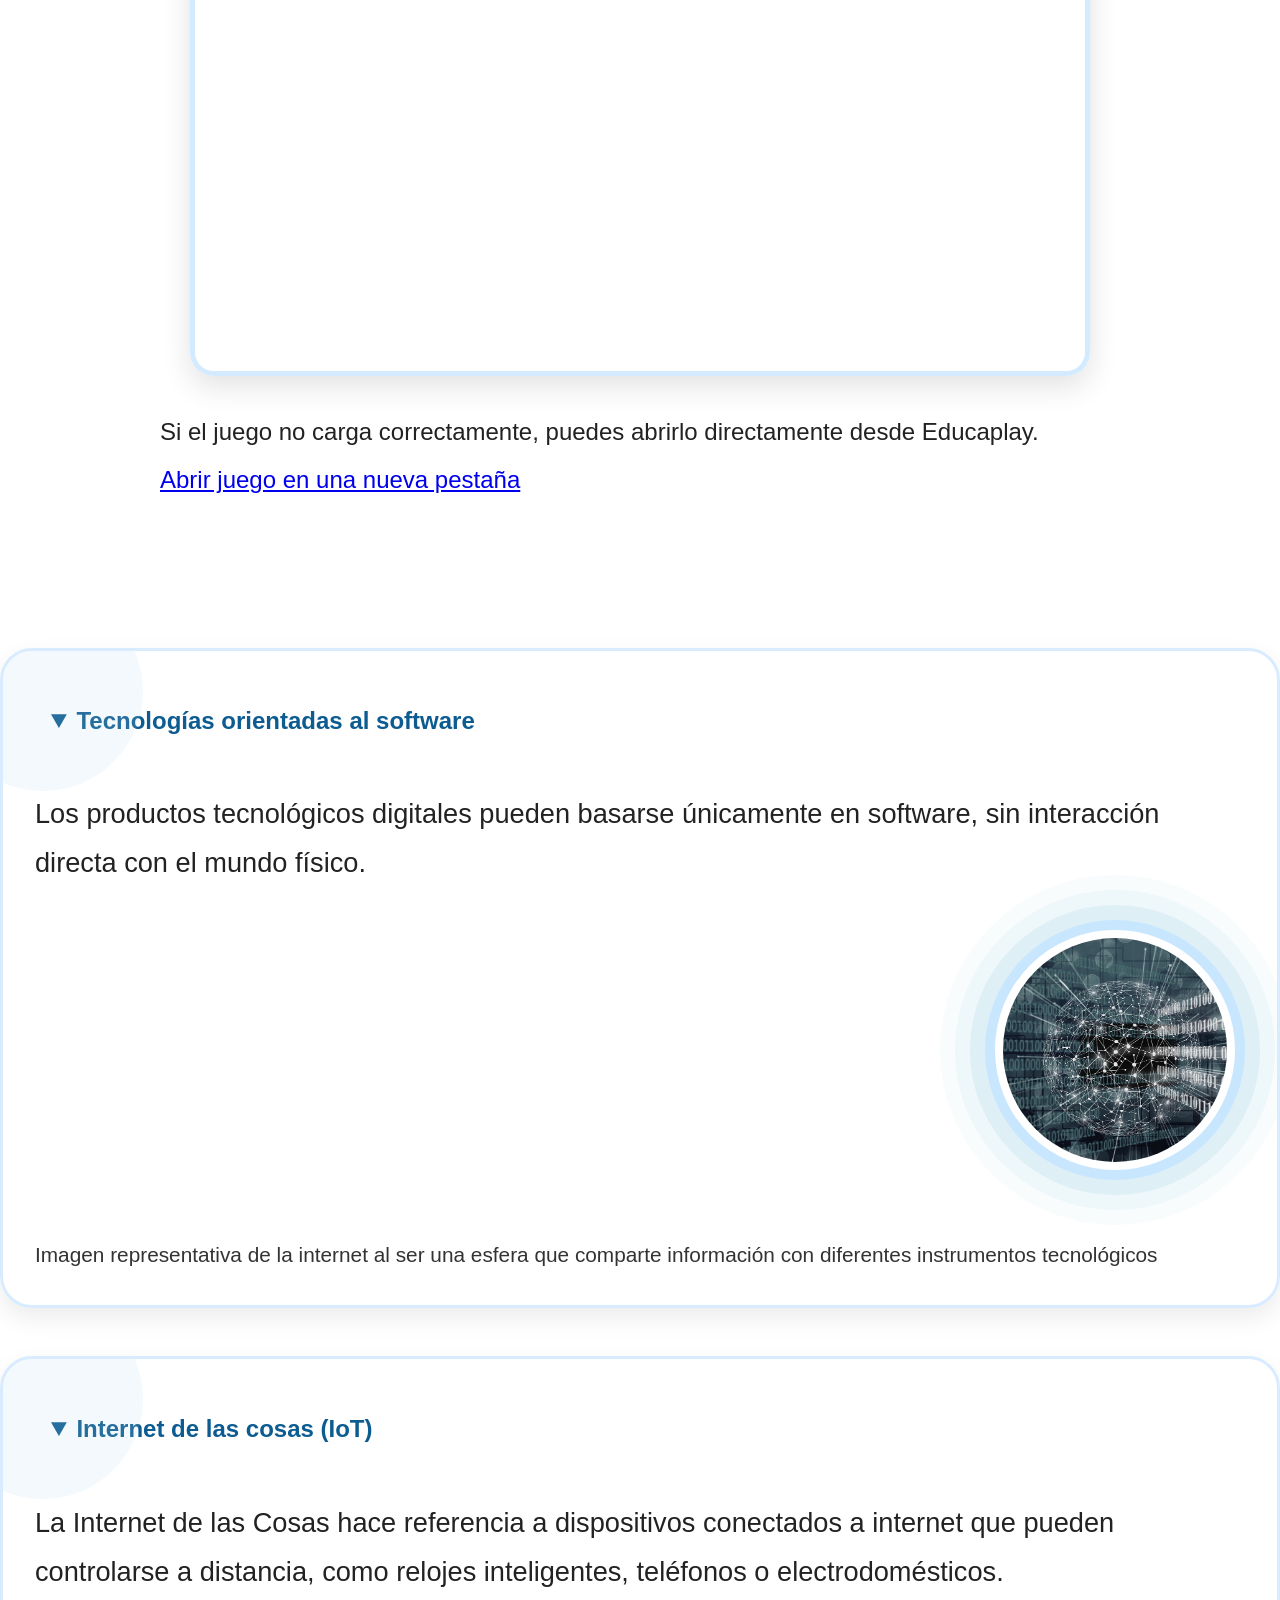
==== commit 21a021e3: "se agregan más imágenes y se integra una actividad de lumi" ====
--- a/index.html
+++ b/index.html
@@ -561,14 +561,14 @@
 
                 </article>
                         <h3 id="actividad-1">
-                            Juego de Si o No
+                            Juego de Verdadero o Falso
                         </h3>
 
                         <p id="descripcion-juego-1">
                             Juego interactivo sobre productos tecnológicos
                             digitales.
                         </p>
-
+<iframe title="Juego de Verdadero o Falso sobre tecnologías digitales" src="https://app.lumi.education/api/v1/run/O1Vb64/embed" width="1088" height="720" frameborder="0" allowfullscreen aria-describedby="descripcion-juego-1" allow="geolocation *; microphone *; camera *; midi *; encrypted-media *"></iframe>
                         <iframe
                             title="Juego de Si o No sobre tecnologías digitales"
                             aria-describedby="descripcion-juego-1"
@@ -1104,7 +1104,7 @@
         </p>
 
     </footer>
-
+<script src="https://app.Lumi.education/api/v1/h5p/core/js/h5p-resizer.js" charset="UTF-8"></script>
 </body>
 
 </html>
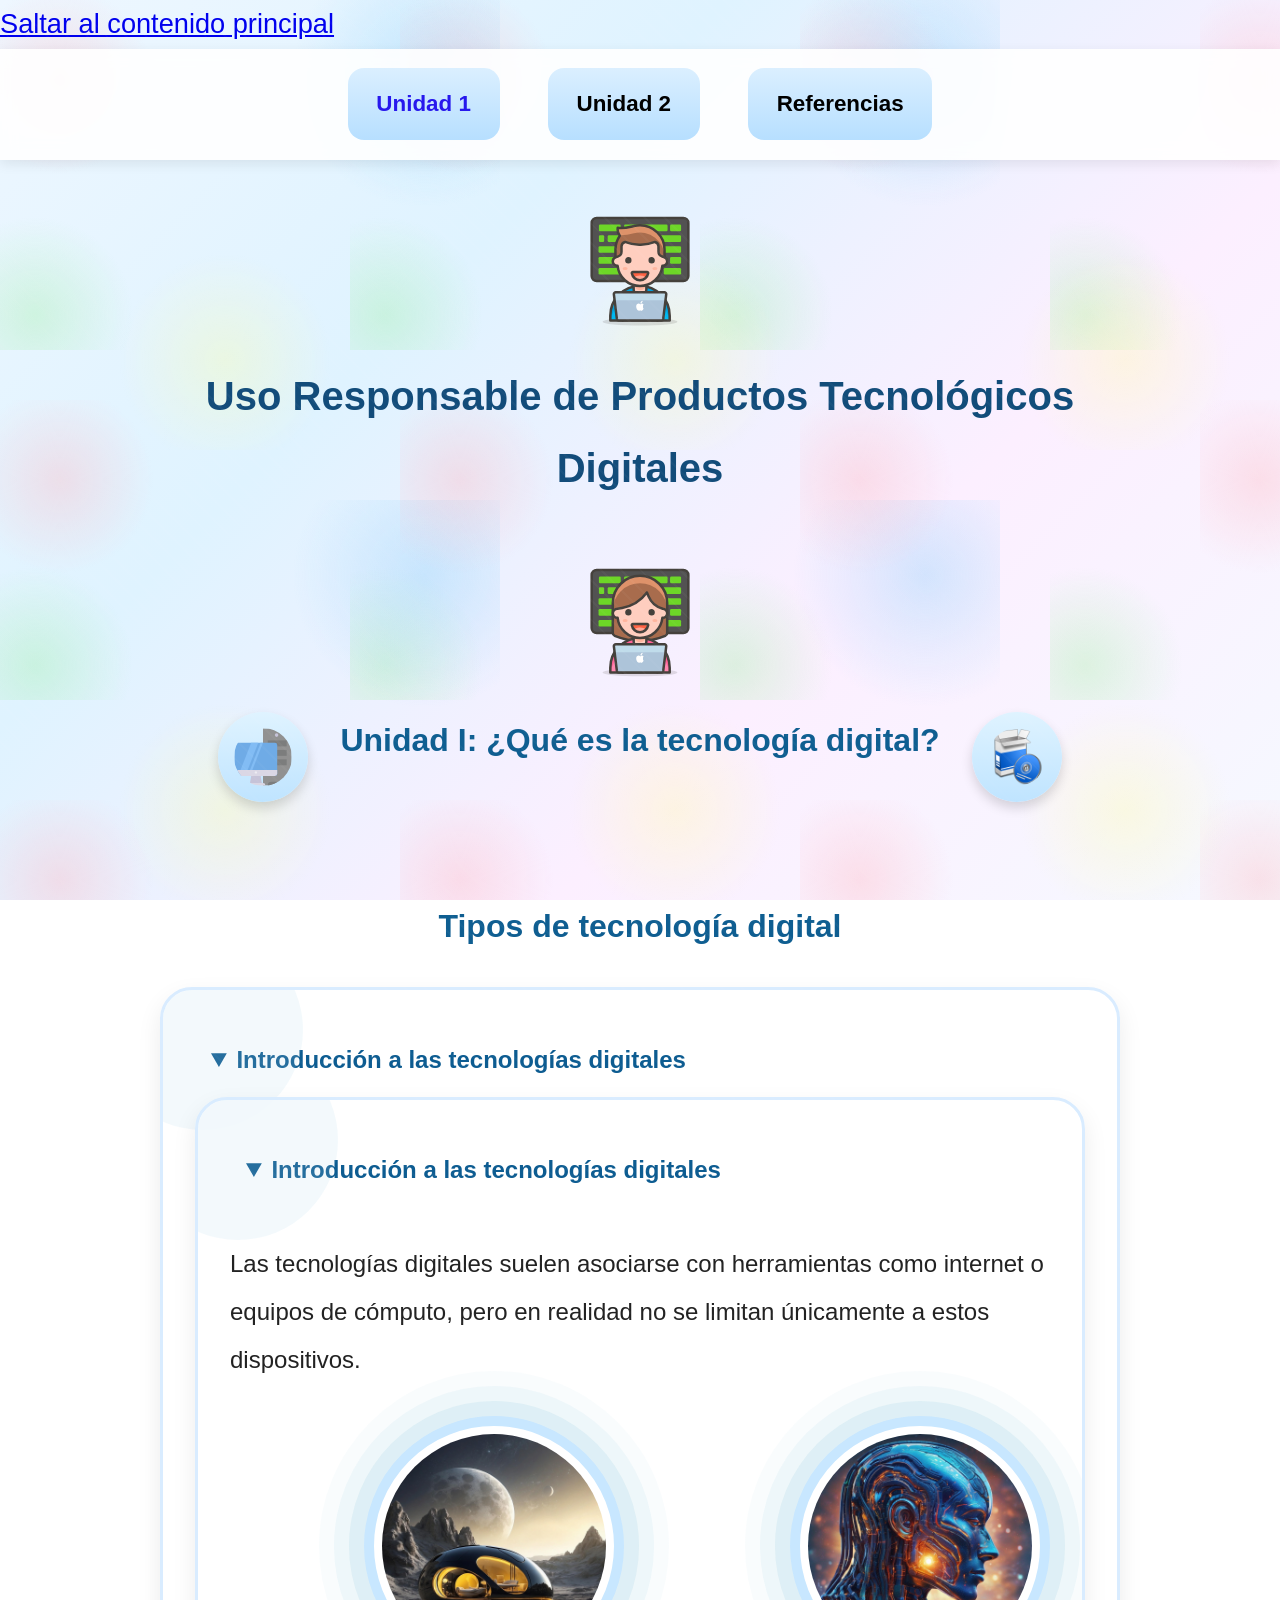
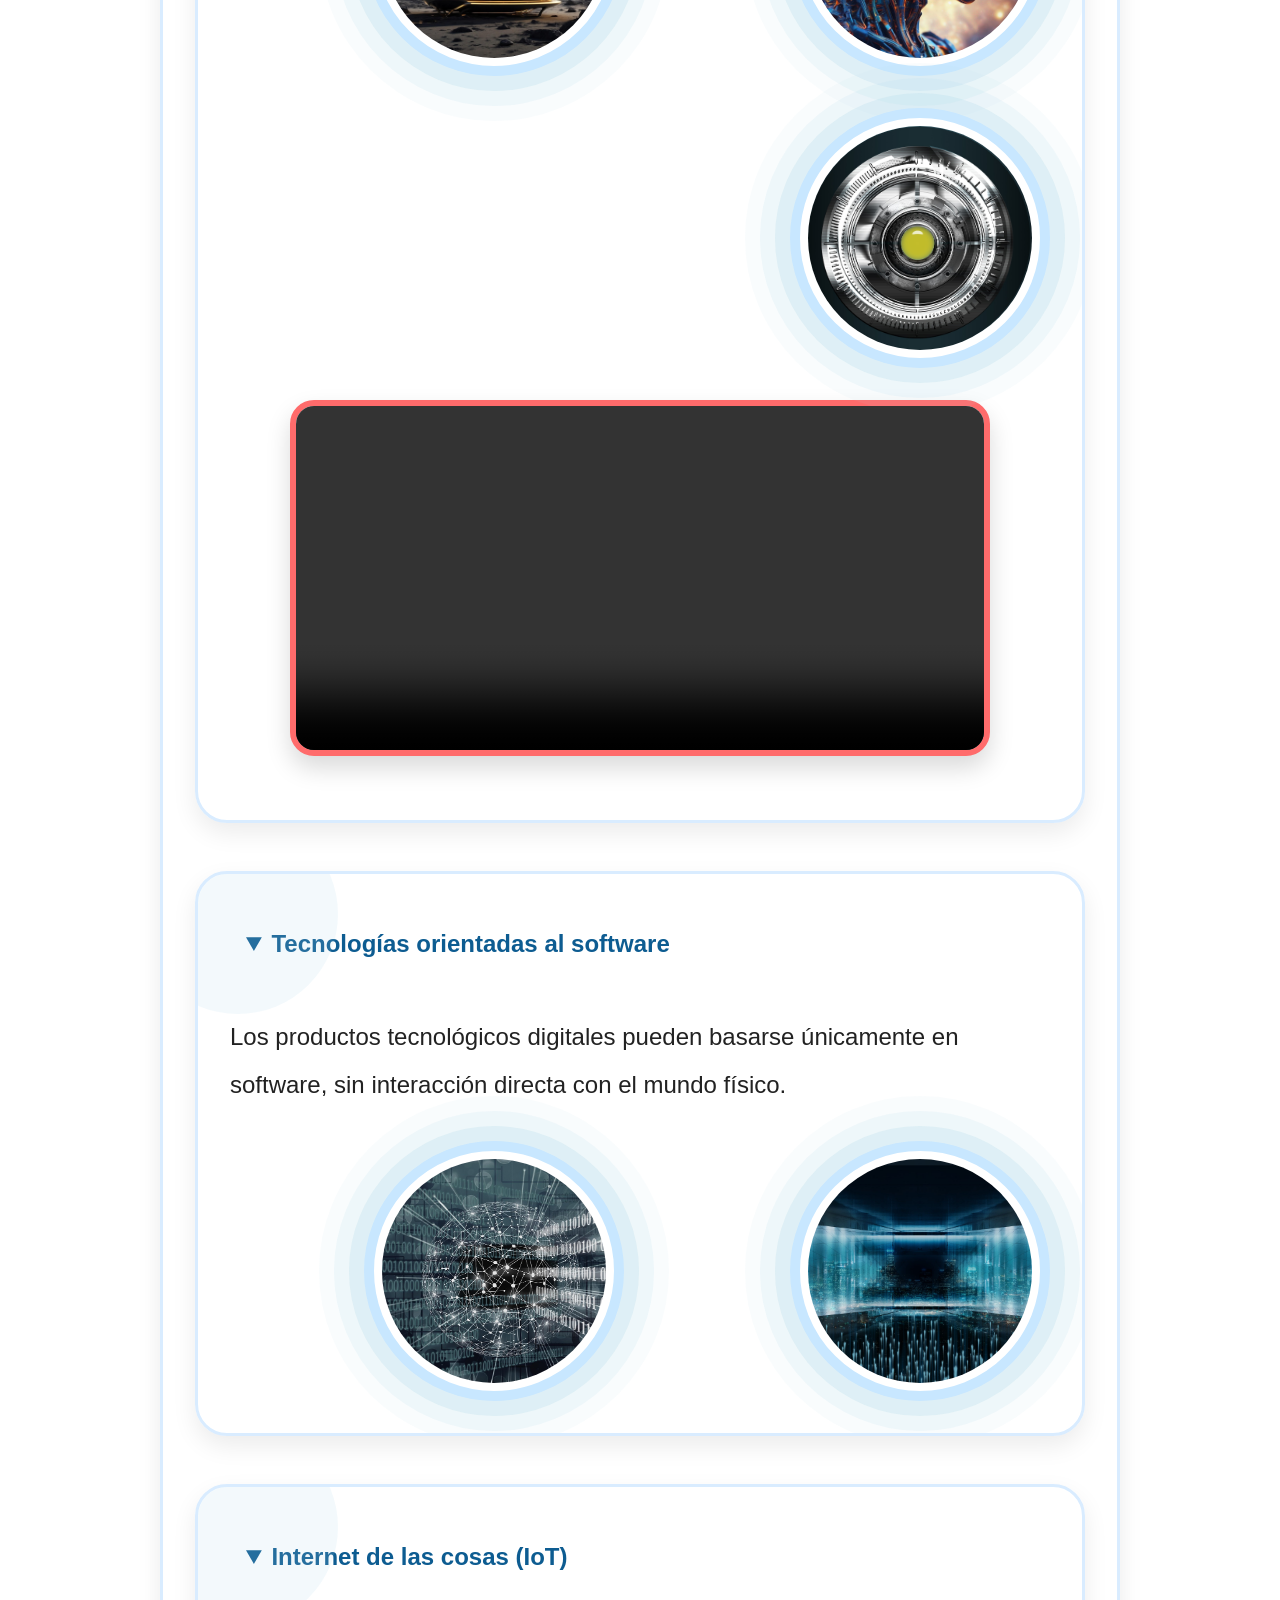
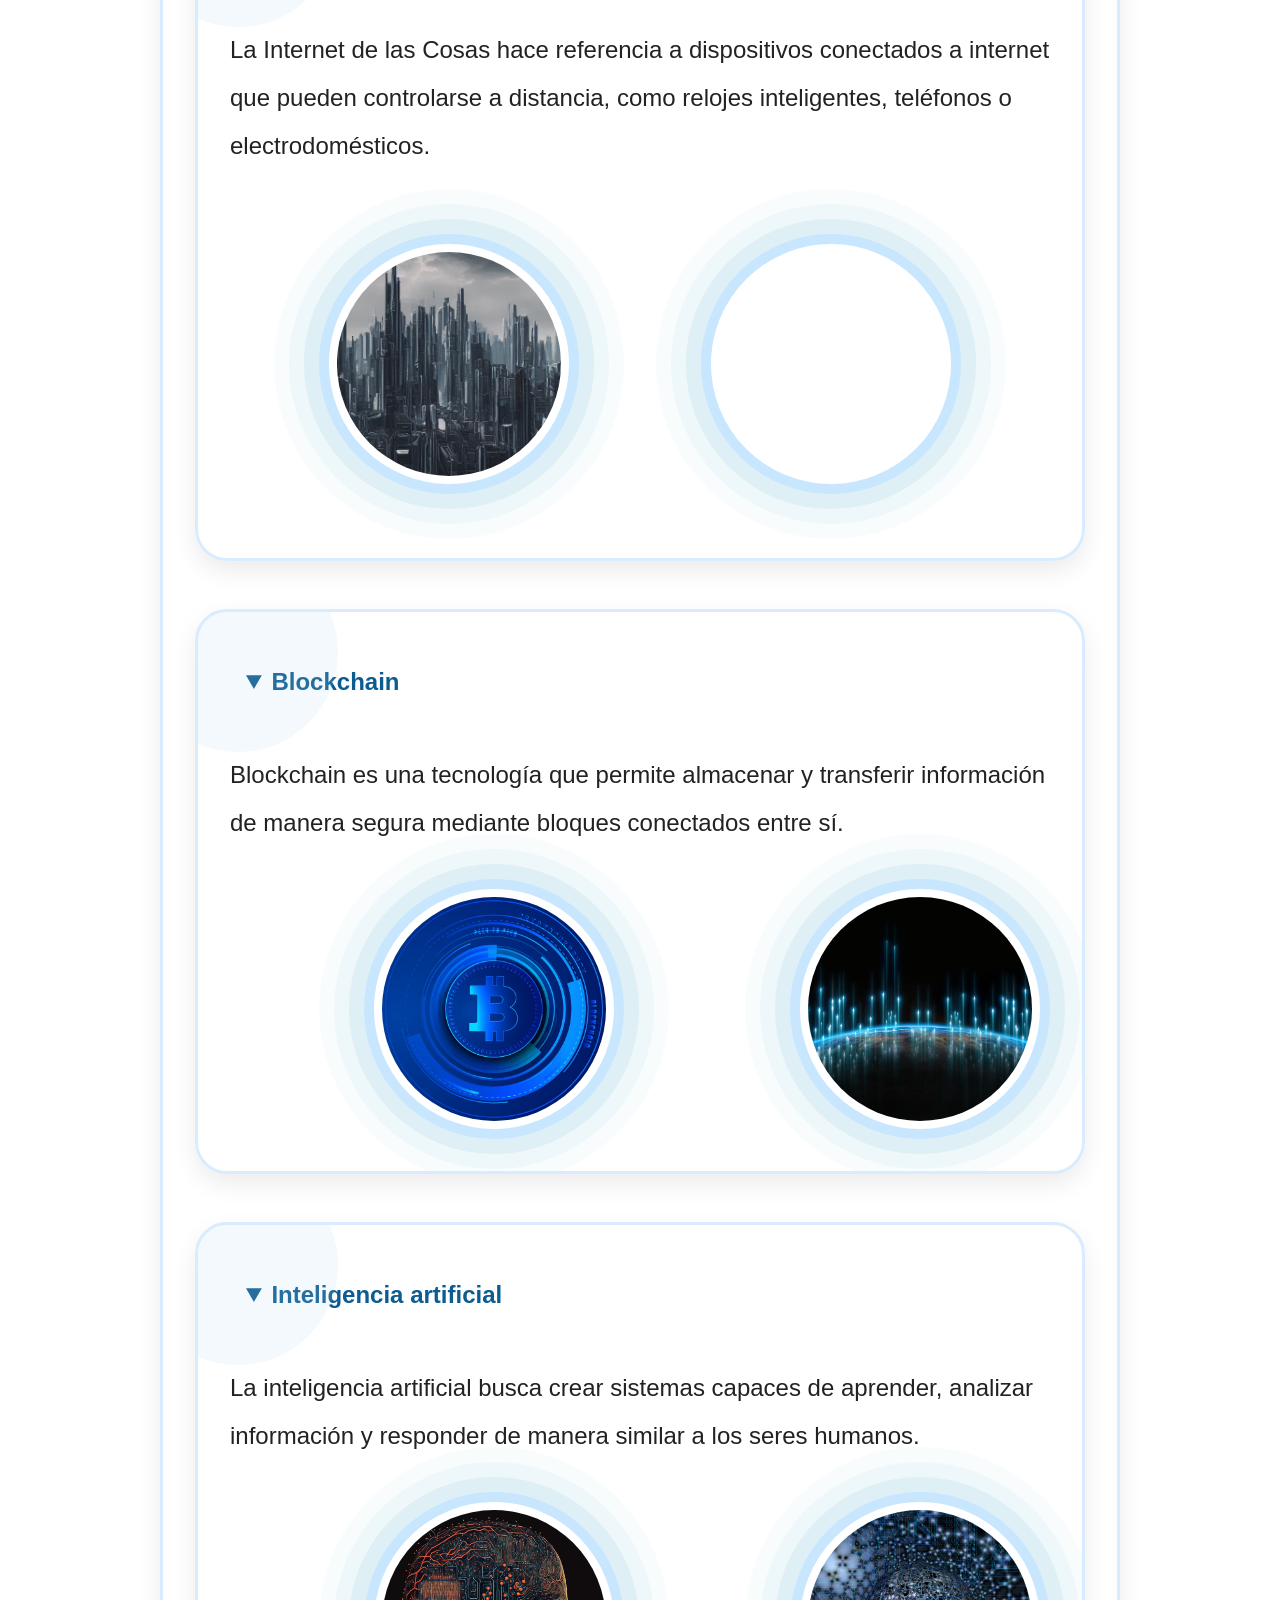
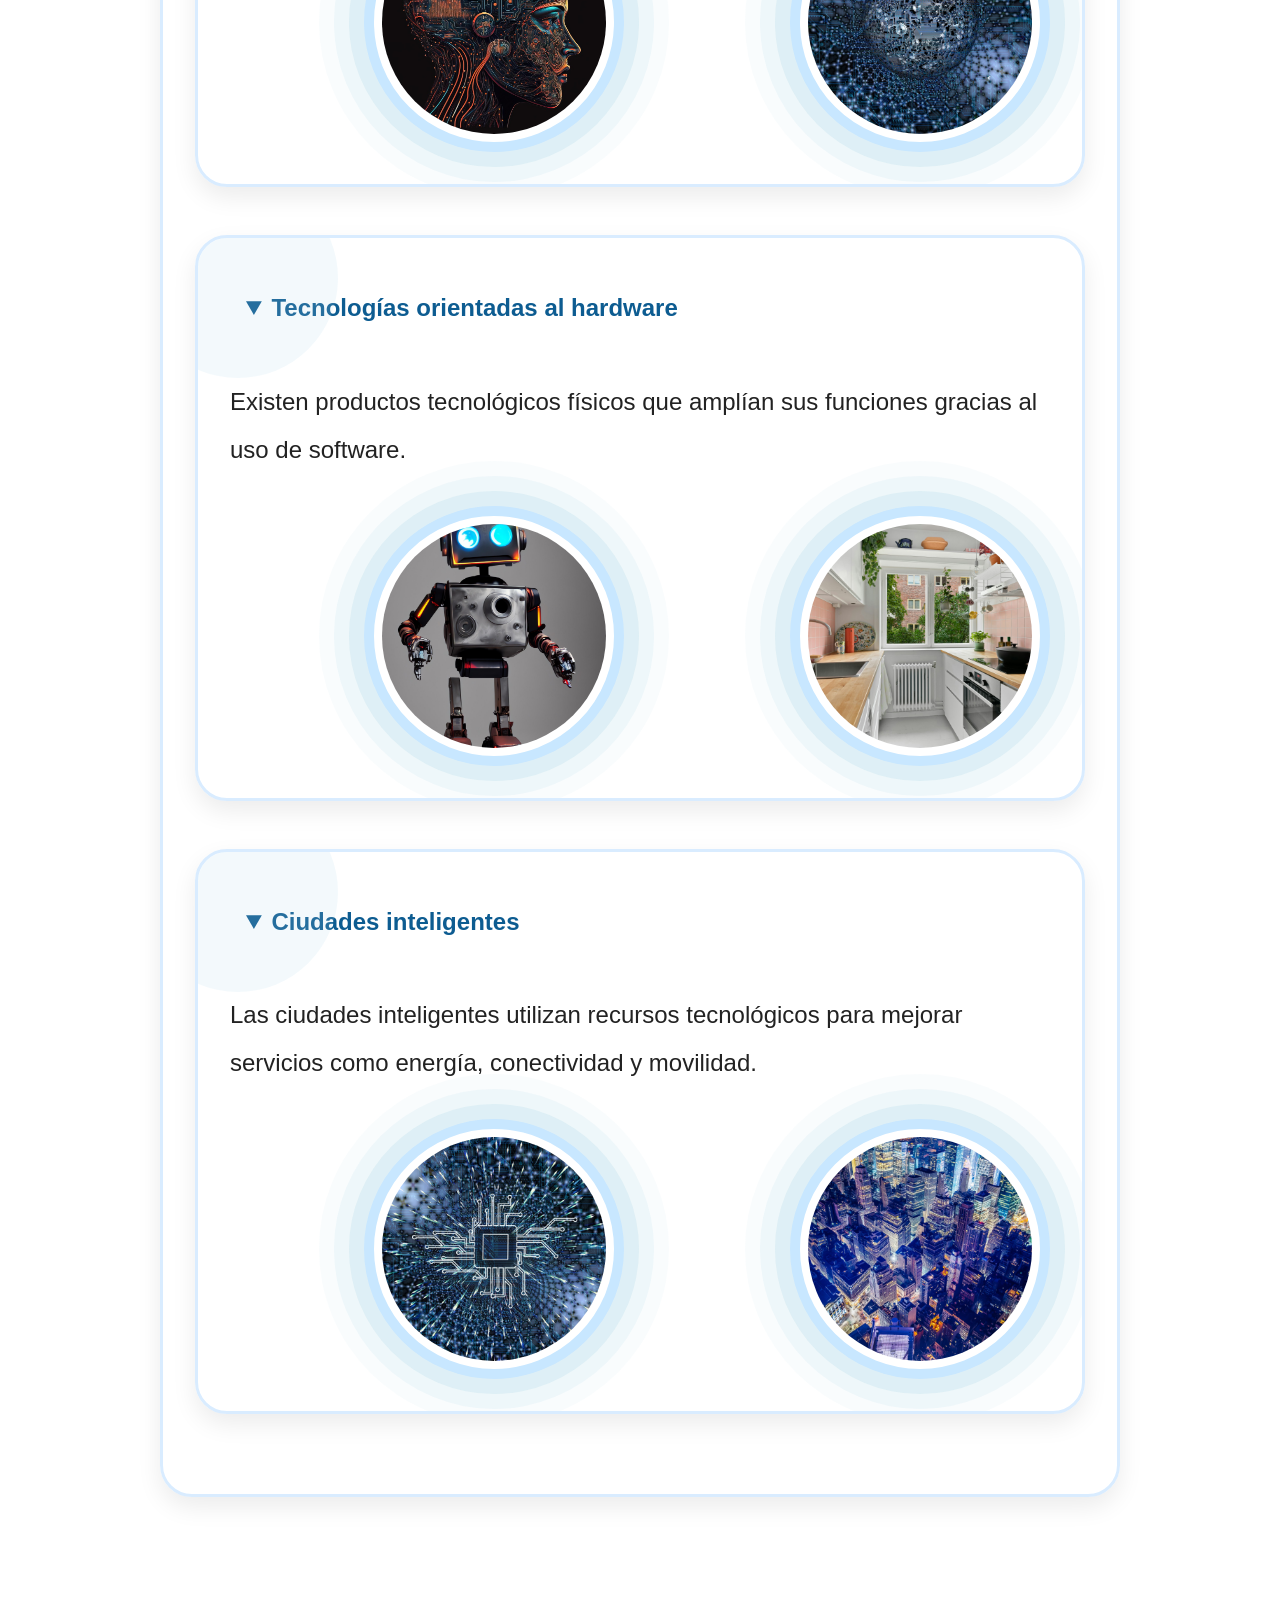
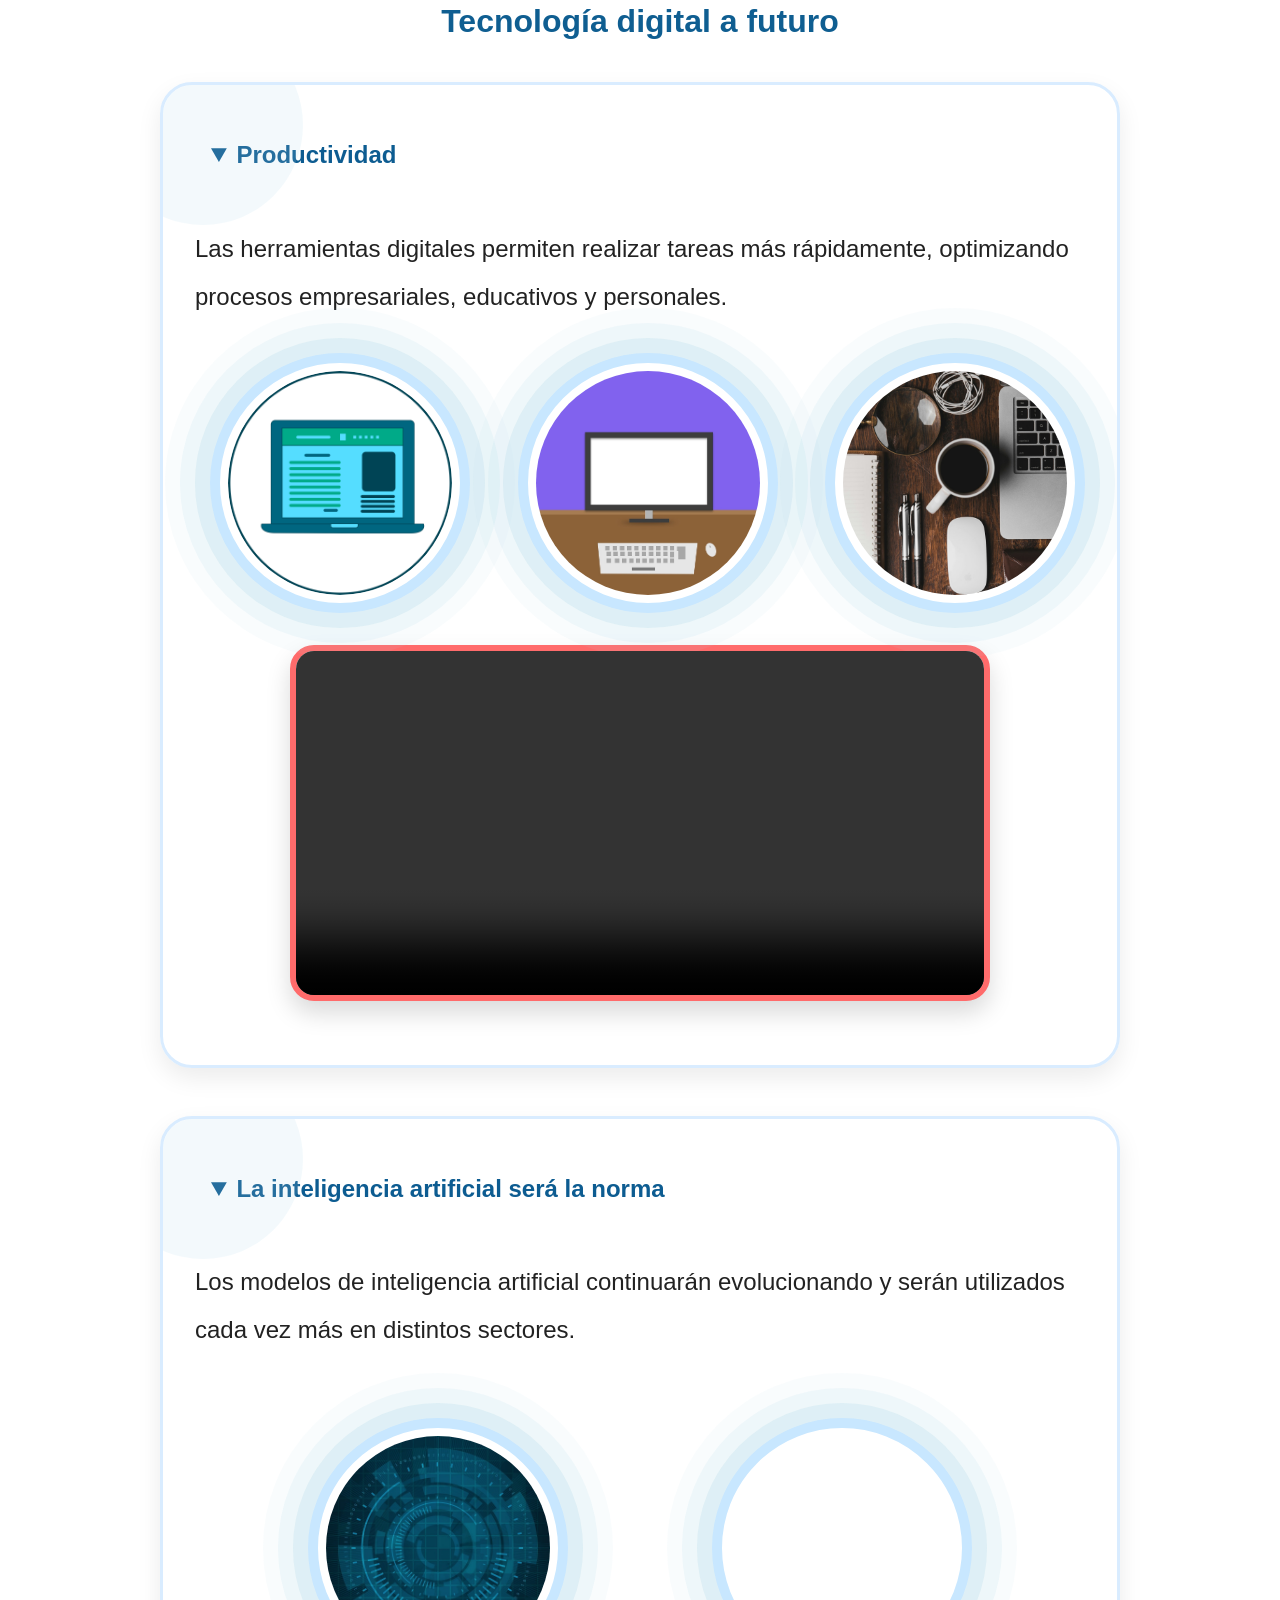
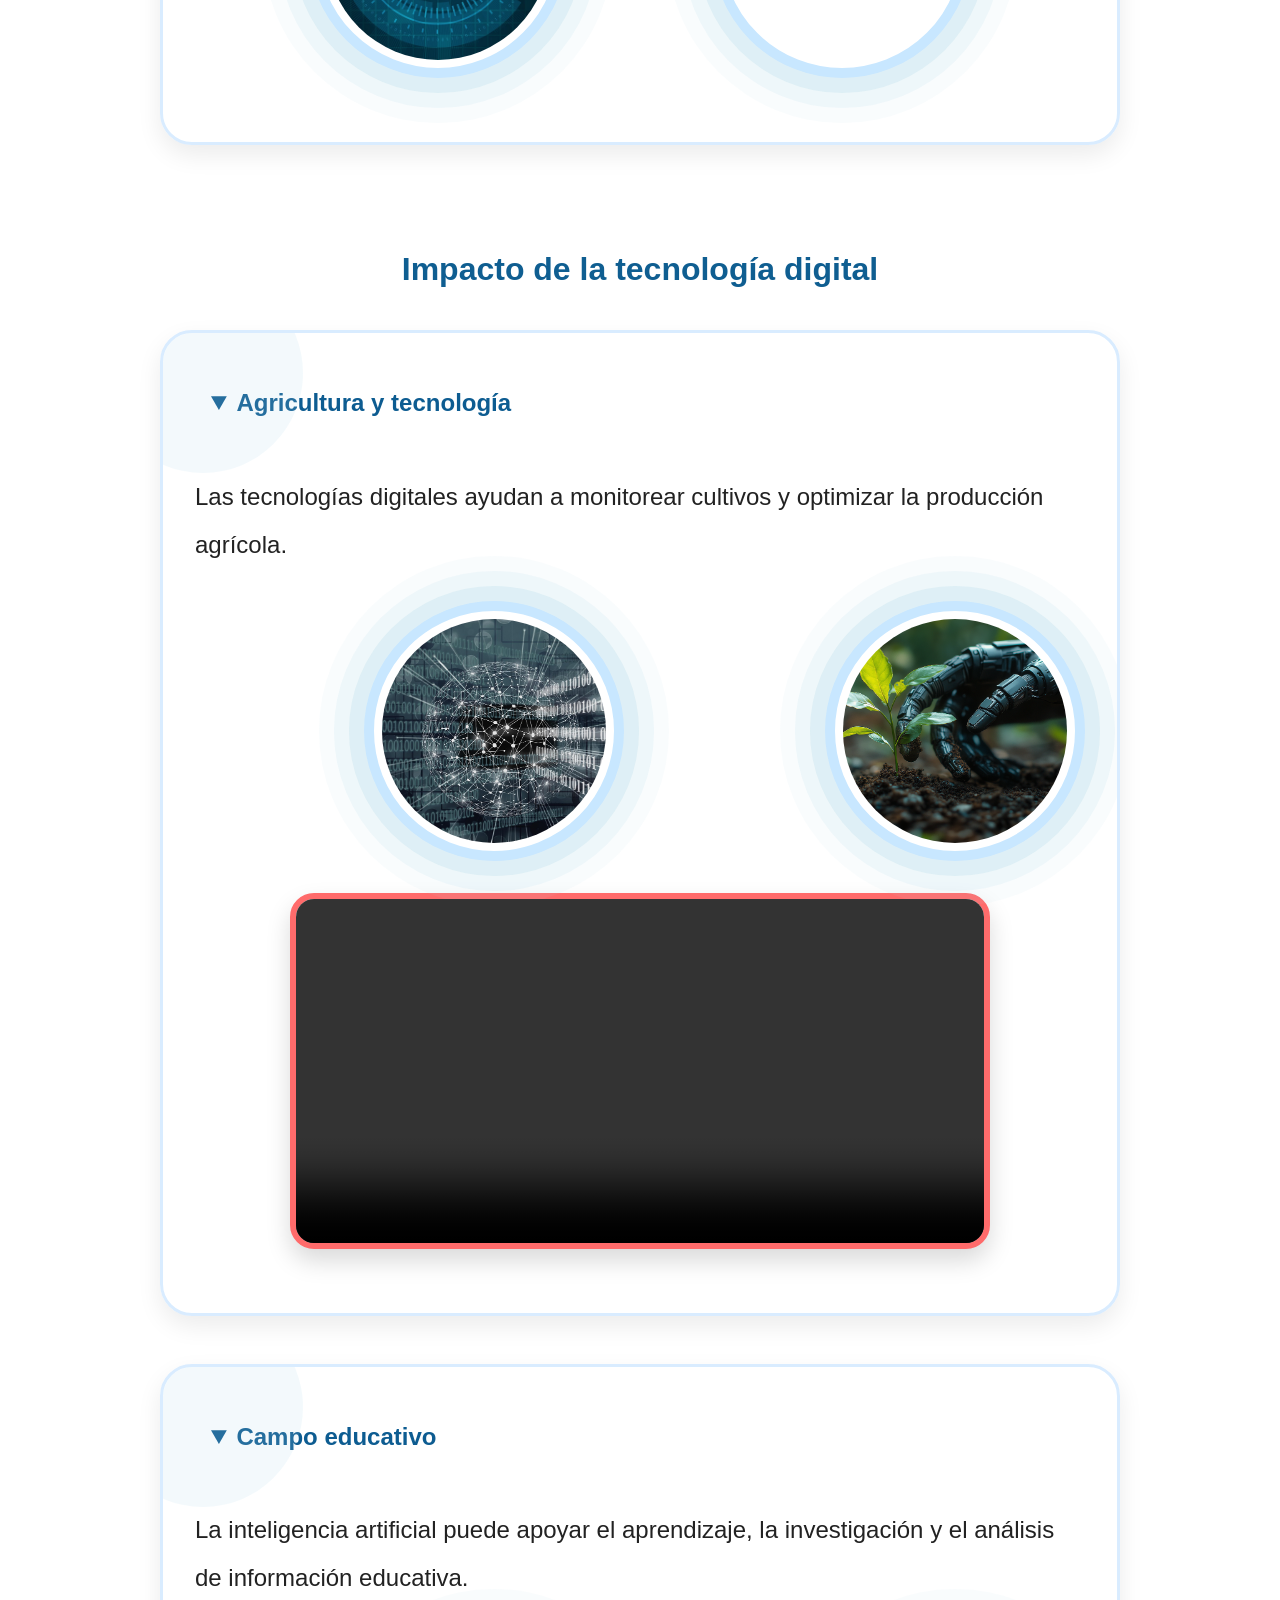
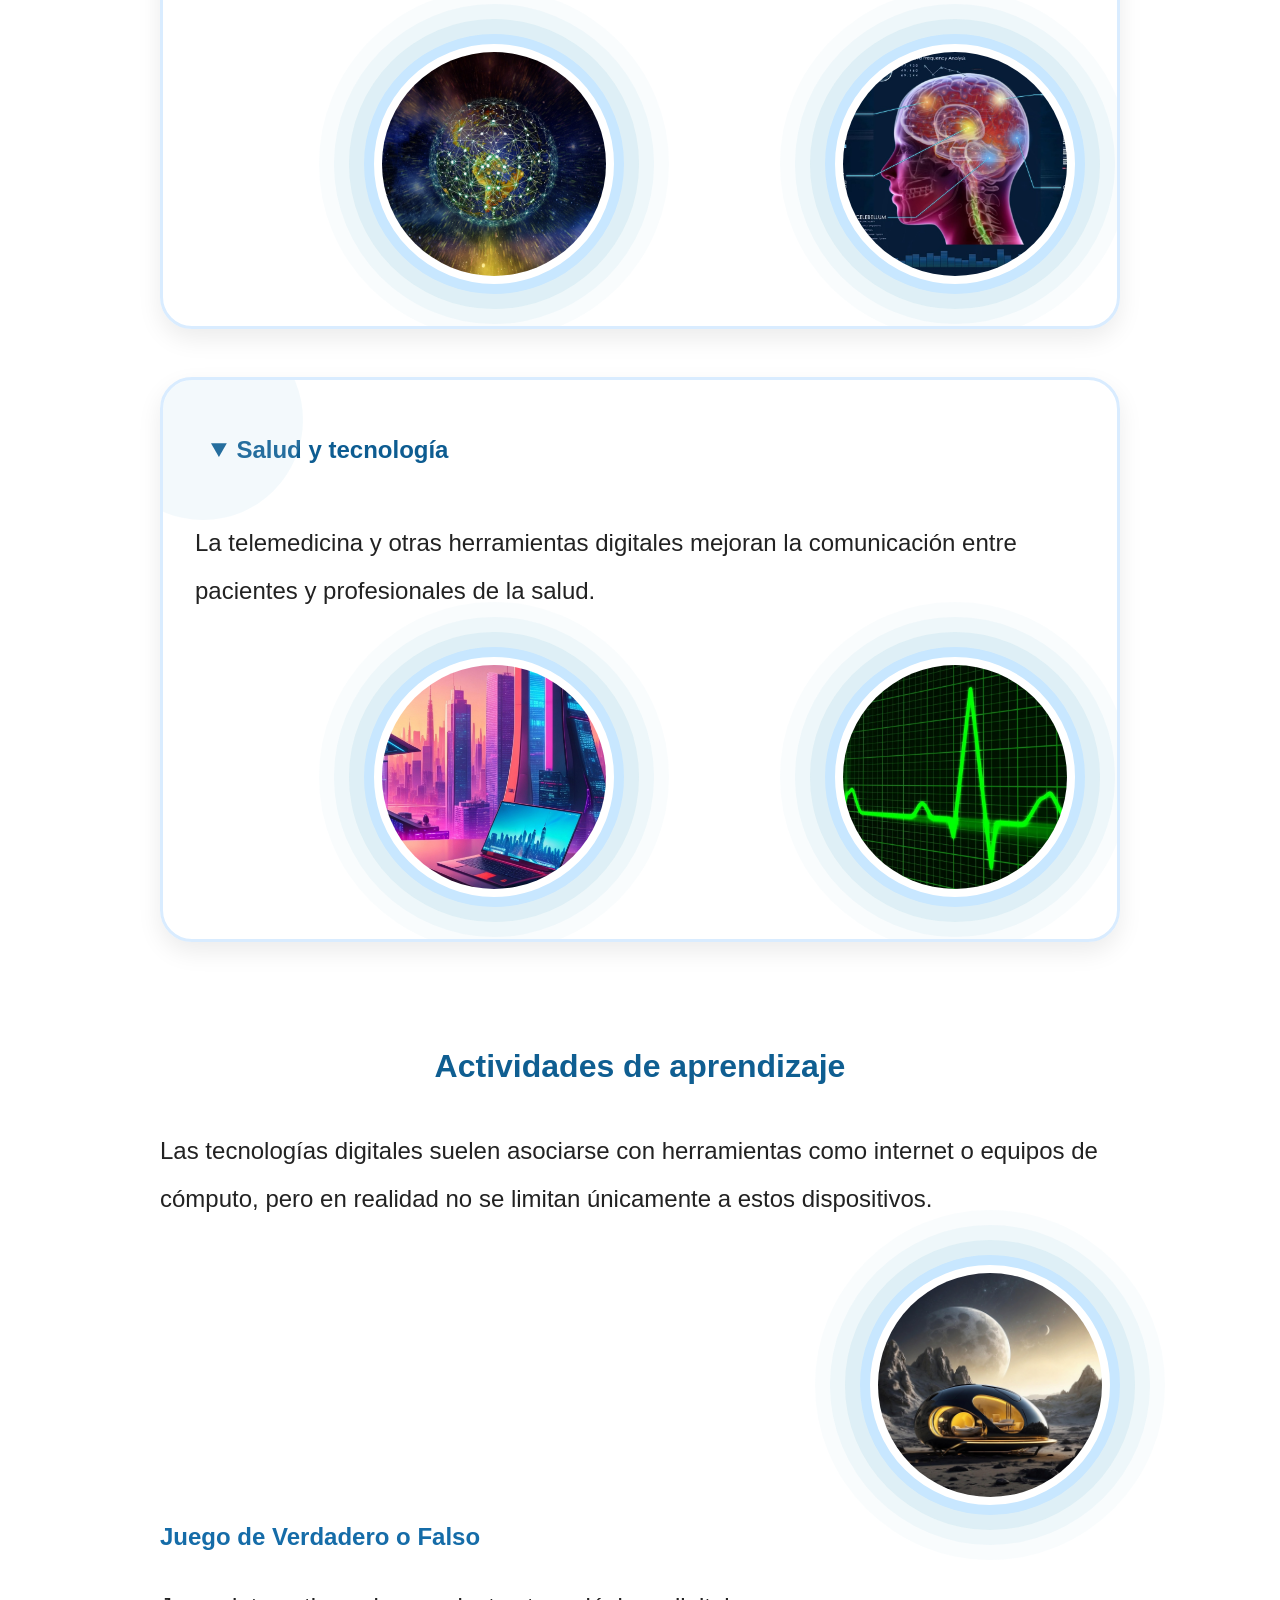
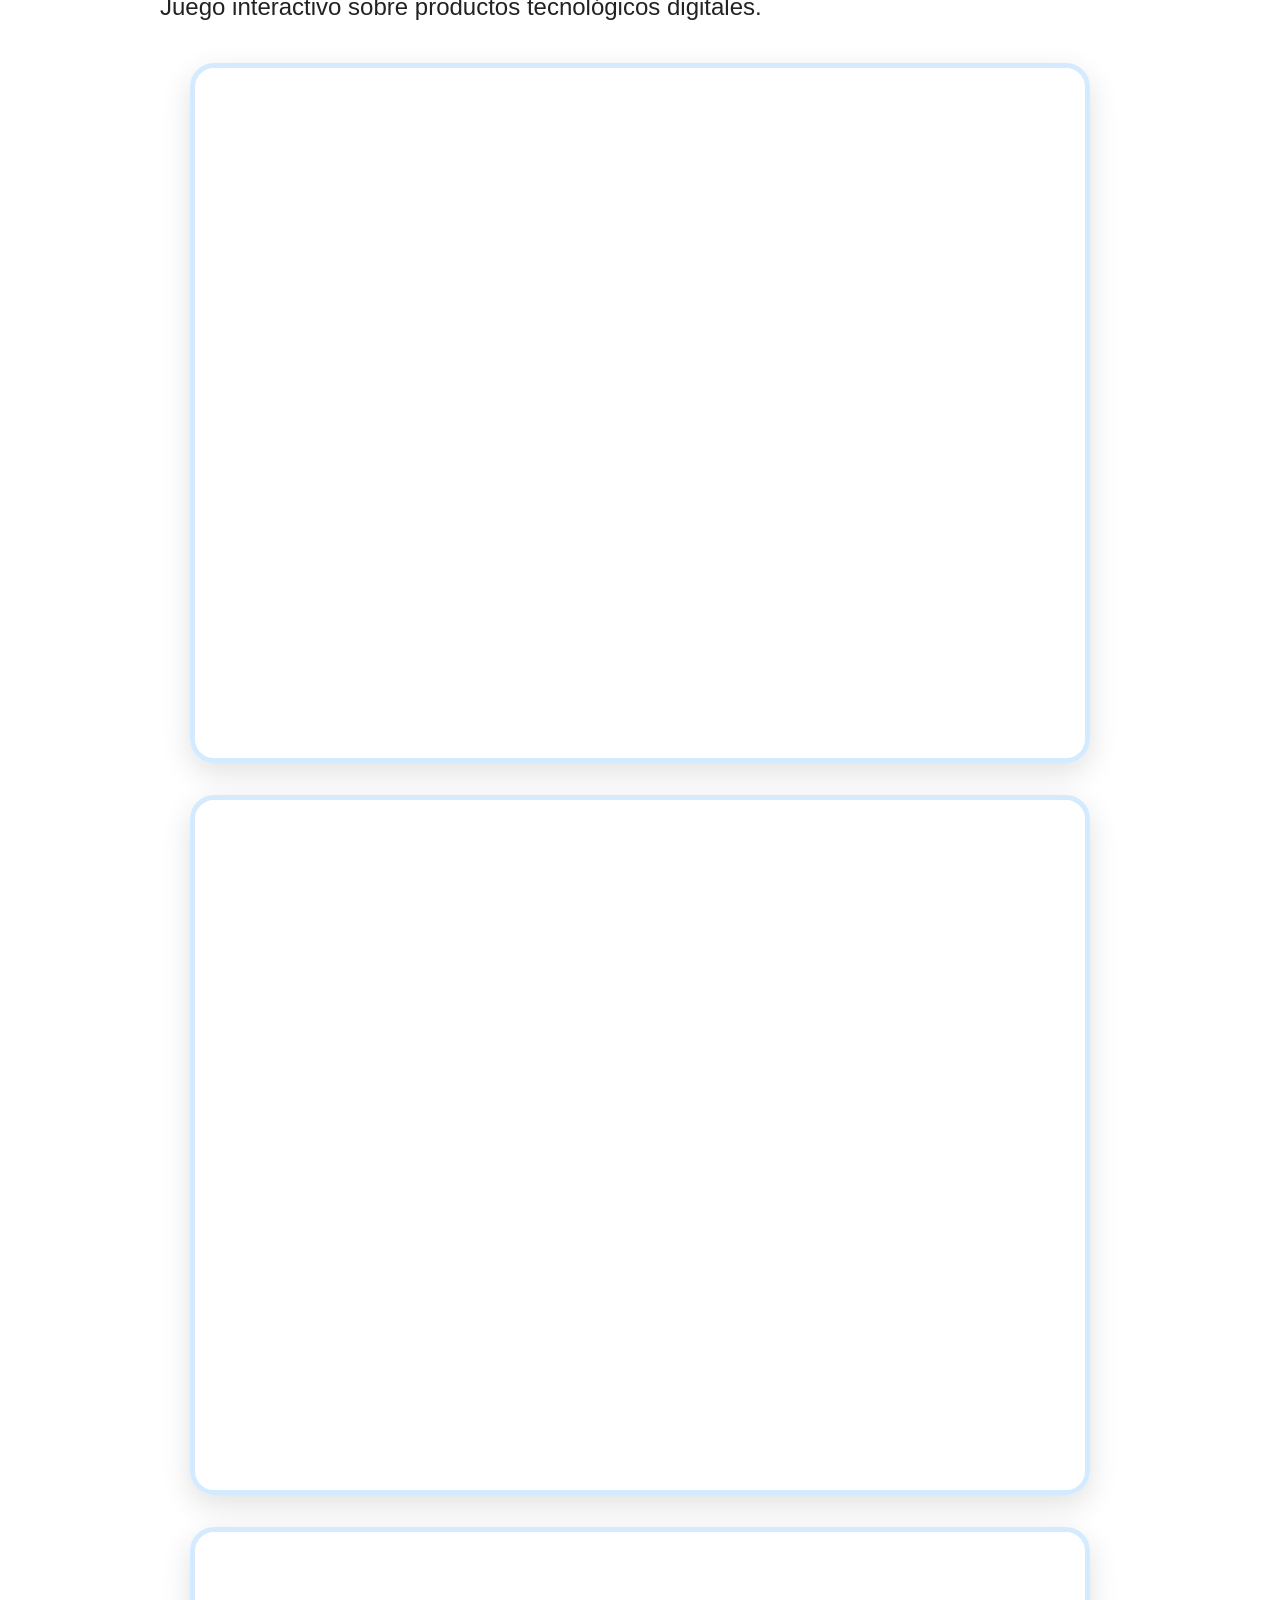
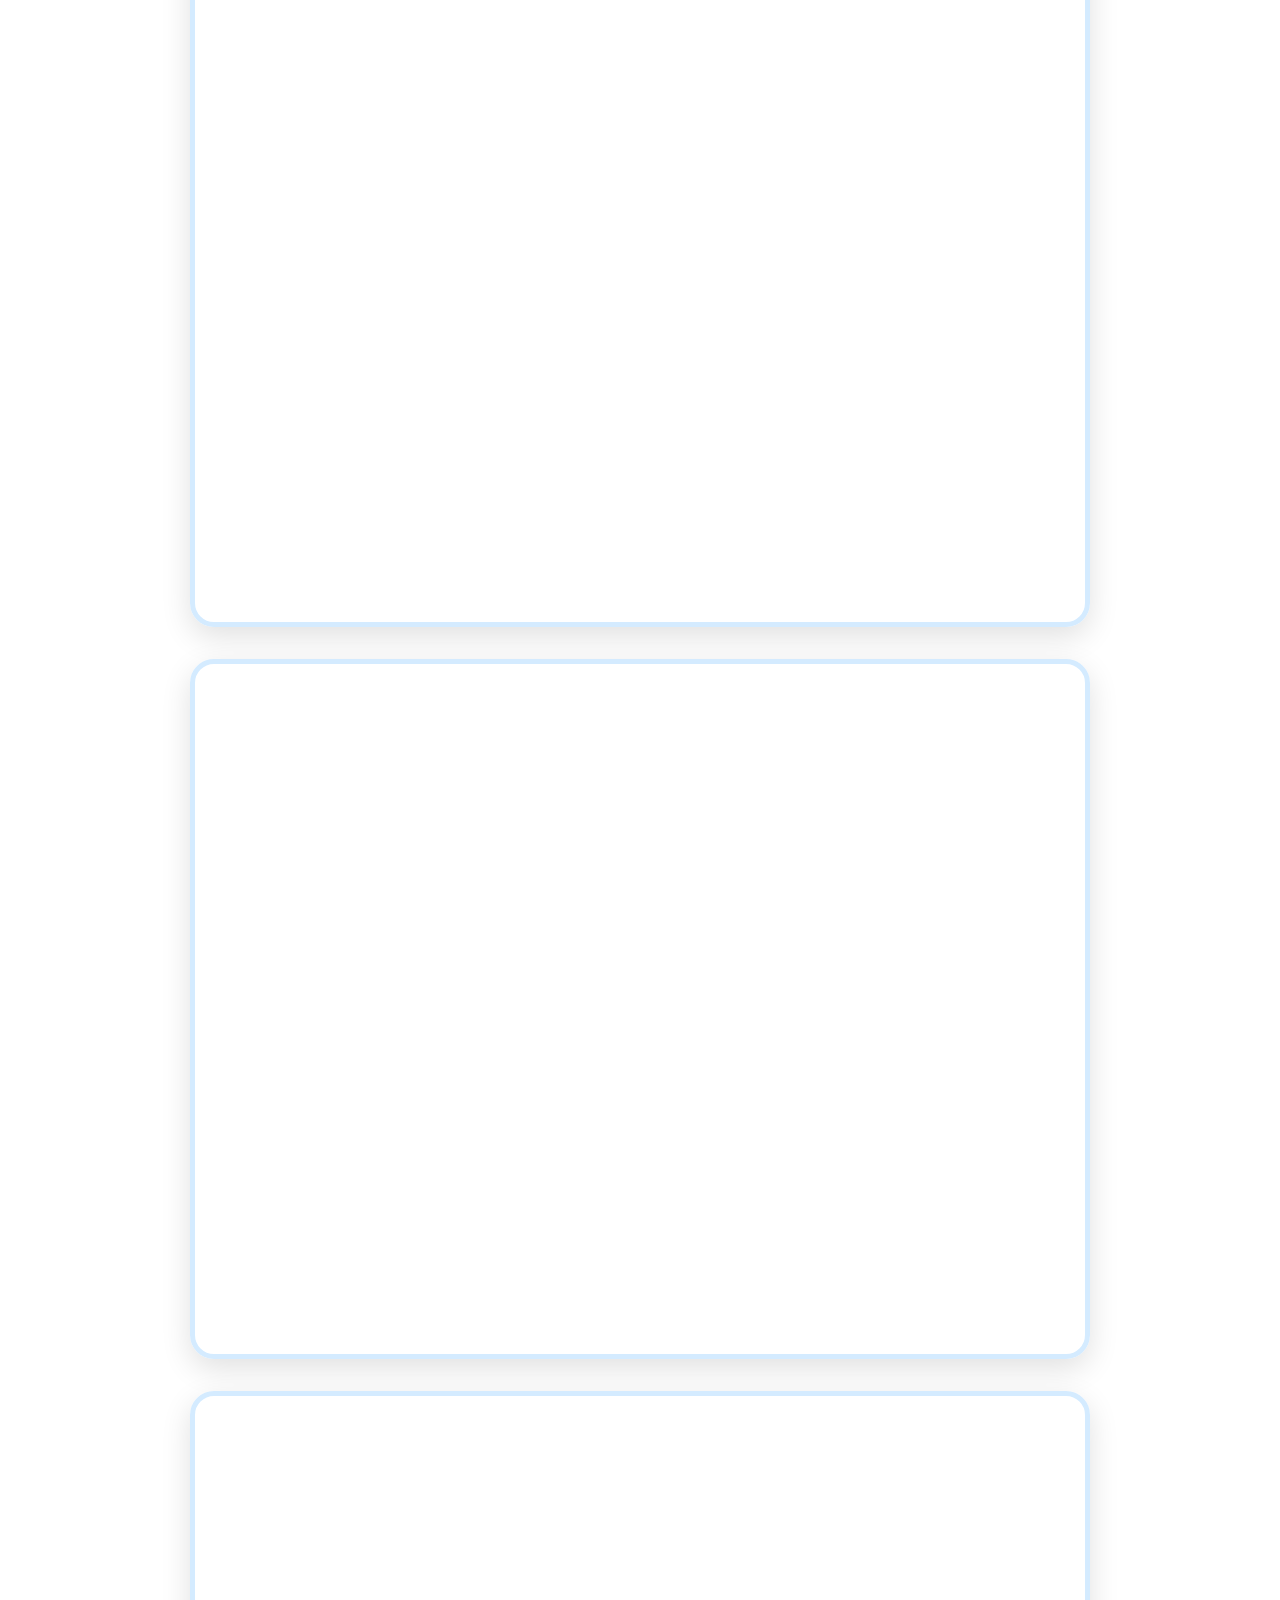
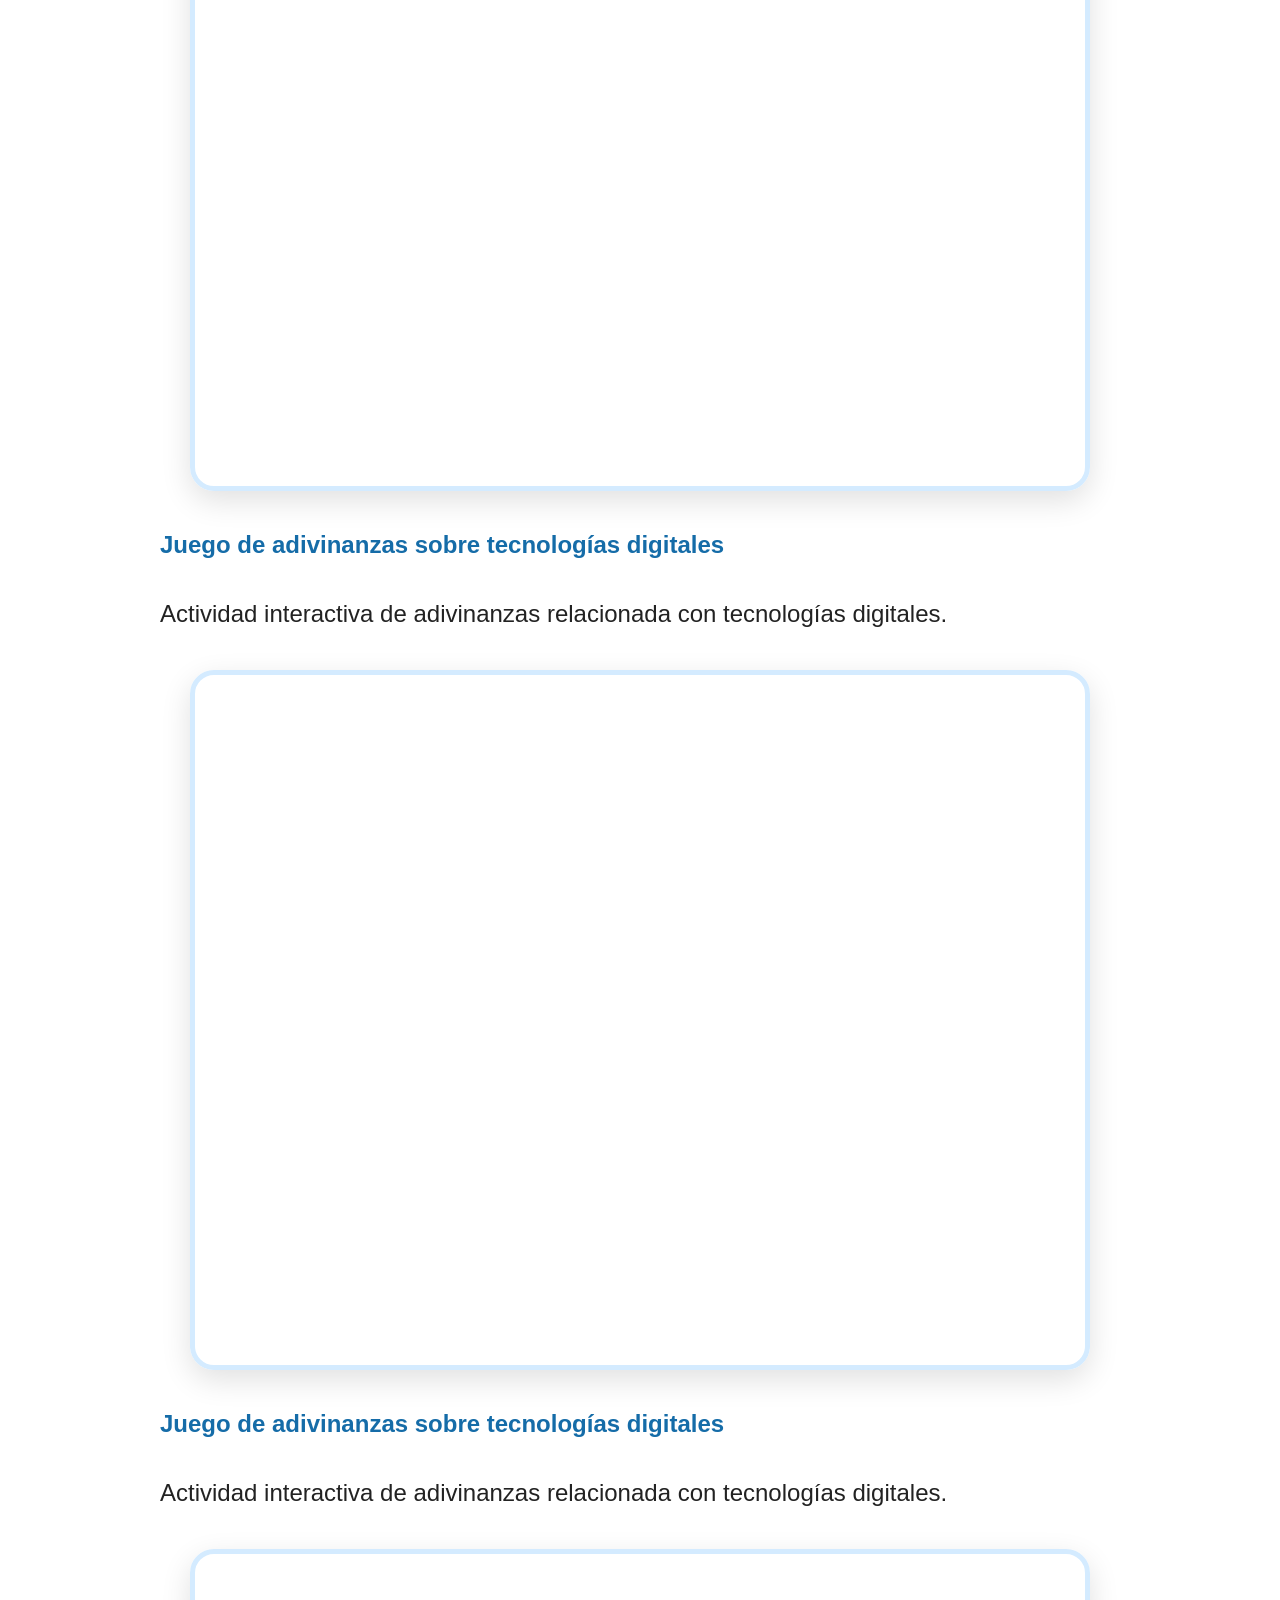
==== commit 25b36ad5: "Agrego actividades de Lumi" ====
--- a/index.html
+++ b/index.html
@@ -552,11 +552,6 @@
                     <figure>
                         <img src="./assets/images/Tecnologia.jpg"
                             alt="Imagen de una cápsula en mitad de la luna. Dentro de la cápsula se puede apreciar iluminación y diferentes componentes tecnológicos que garantizan una estadía bastante cómoda y agradable">
-                        <figcaption>Imagen Se puede apreciar que las
-                            tecnologías digitales también cuentan con un
-                            componente físico o de hardware al poder
-                            manipular aspectos como pueden ser la
-                            iluminación de una habitación</figcaption>
                     </figure>
 
                 </article>
@@ -568,34 +563,11 @@
                             Juego interactivo sobre productos tecnológicos
                             digitales.
                         </p>
-<iframe title="Juego de Verdadero o Falso sobre tecnologías digitales" src="https://app.lumi.education/api/v1/run/O1Vb64/embed" width="1088" height="720" frameborder="0" allowfullscreen aria-describedby="descripcion-juego-1" allow="geolocation *; microphone *; camera *; midi *; encrypted-media *"></iframe>
-                        <iframe
-                            title="Juego de Si o No sobre tecnologías digitales"
-                            aria-describedby="descripcion-juego-1"
-                            allow="fullscreen; autoplay; allow-top-navigation-by-user-activation"
-                            allowfullscreen
-                            src="https://es.educaplay.com/juego/29143311-ejercicio_de_uso_de_productos_tecnologicos_digitales.html">
-                        </iframe>
-
-                        <p>
-                            Si el juego no carga correctamente,
-                            puedes abrirlo directamente
-                            desde Educaplay.
-                        </p>
-
-                        <p>
-
-                            <a
-                                href="https://es.educaplay.com/juego/29143311-ejercicio_de_uso_de_productos_tecnologicos_digitales.html"
-                                target="_blank"
-                                rel="noopener noreferrer">
-
-                                Abrir juego en una nueva pestaña
-
-                            </a>
-
-                        </p>
-
+<iframe title="Juego de Verdadero o Falso sobre tecnologías digitales 1" src="https://app.lumi.education/api/v1/run/O1Vb64/embed" width="1088" height="720" frameborder="0" allowfullscreen aria-describedby="descripcion-juego-1" allow="geolocation *; microphone *; camera *; midi *; encrypted-media *"></iframe>
+                    <iframe title="Juego de Verdadero o Falso sobre tecnologías digitales 2" src="https://app.lumi.education/api/v1/run/zpq9cn/embed" width="1088" height="720" frameborder="0" allowfullscreen aria-describedby="descripcion-juego-1" allow="geolocation *; microphone *; camera *; midi *; encrypted-media *"></iframe>
+                    <iframe title="Juego de Verdadero o Falso sobre tecnologías digitales 3" src="https://app.lumi.education/api/v1/run/_N49yG/embed" width="1088" height="720" frameborder="0" allowfullscreen aria-describedby="descripcion-juego-1" allow="geolocation *; microphone *; camera *; midi *; encrypted-media *"></iframe>
+                    <iframe title="Juego de Verdadero o Falso sobre tecnologías digitales 4" src="https://app.lumi.education/api/v1/run/buAWuM/embed" width="1088" height="720" frameborder="0" allowfullscreen aria-describedby="descripcion-juego-1" allow="geolocation *; microphone *; camera *; midi *; encrypted-media *"></iframe>
+                    <iframe title="Juego de Verdadero o Falso sobre tecnologías digitales 5" src="https://app.lumi.education/api/v1/run/t9pQpx/embed" width="1088" height="720" frameborder="0" allowfullscreen aria-describedby="descripcion-juego-1" allow="geolocation *; microphone *; camera *; midi *; encrypted-media *"></iframe>
                     </article>
                     <article aria-labelledby="actividad-2">
 
@@ -616,25 +588,6 @@
                             src="https://es.educaplay.com/juego/29144848-adivina_la_tecnologia.html">
                         </iframe>
 
-                        <p>
-                            Si el juego no carga correctamente,
-                            puedes abrirlo directamente
-                            desde Educaplay.
-                        </p>
-
-                        <p>
-
-                            <a
-                                href="https://es.educaplay.com/juego/29144848-adivina_la_tecnologia.html"
-                                target="_blank"
-                                rel="noopener noreferrer">
-
-                                Abrir juego en una nueva pestaña
-
-                            </a>
-
-                        </p>
-
                     </article>
                     <article aria-labelledby="actividad-3">
 
@@ -655,455 +608,13 @@
                             frameborder="0"
                             src="https://es.educaplay.com/juego/29257652-impactodigital_en_sociedad.html"></iframe>
 
-                        <p>
-                            Si el juego no carga correctamente,
-                            puedes abrirlo directamente
-                            desde Educaplay.
-                        </p>
-
-                        <p>
-
-                            <a
-                                href="https://es.educaplay.com/juego/29257652-impactodigital_en_sociedad.html"
-                                target="_blank"
-                                rel="noopener noreferrer">
-
-                                Abrir juego en una nueva pestaña
-
-                            </a>
-
-                        </p>
-
                     </article>
                 </section>
 
             </main>
 
         </body>
-            </details>
-
-            <!-- ========================================= -->
-
-            <details open>
-
-                <summary>
-                    Tecnologías orientadas al software
-                </summary>
-
-                <article>
-
-                    <p>
-                        Los productos tecnológicos digitales
-                        pueden basarse únicamente en software,
-                        sin interacción directa con el mundo físico.
-                    </p>
-                    <figure>
-                        <img src="./assets/images/Software.jpg"
-                            alt="Una esfera en mitad de un entorno con ceros y unos mientras que de la esfera se proyectan múltiples líneas en diferentes direcciones">
-                        <figcaption>Imagen representativa de la internet al
-                            ser una esfera que comparte información con
-                            diferentes instrumentos
-                            tecnológicos</figcaption>
-                    </figure>
-
-                </article>
-
-            </details open>
-
-            <!-- ========================================= -->
-
-            <details open>
-
-                <summary>
-                    Internet de las cosas (IoT)
-                </summary>
-
-                <article>
-
-                    <p>
-                        La Internet de las Cosas hace referencia
-                        a dispositivos conectados a internet
-                        que pueden controlarse a distancia,
-                        como relojes inteligentes,
-                        teléfonos o electrodomésticos.
-                    </p>
-                    <figure>
-                        <video autoplay loop>
-                            <source src="./assets/video/292275_tiny.mp4" type="video/mp4">
-                        </video>
-                        <figcaption>Video que representa la conexión del
-                            internet con diferentes dispositivos
-                            electrónicos como puede ser un teléfono o
-                            una persona pero también aborda el hecho de
-                            mantener en conexión diferentes
-                            dispositivos</figcaption>
-                    </figure>
-
-                </article>
-
-            </details>
-
-            <!-- ========================================= -->
-
-            <details open>
-
-                <summary>
-                    Blockchain
-                </summary>
-
-                <article>
-
-                    <p>
-                        Blockchain es una tecnología
-                        que permite almacenar y transferir
-                        información de manera segura
-                        mediante bloques conectados
-                        entre sí.
-                    </p>
-                    <figure>
-                        <img src="./assets/images/blockchain.jpg"
-                            alt="Imagen que representa eel símbolo de bitcoin con un fondo azul rodeado de un círculo mientras de fondo se aprecian caminos de circuitos electrónicos">
-                        <figcaption>Imagen que representa la seguridad a
-                            nivel de criptografía presentada en el uso
-                            de monedas digitales</figcaption>
-                    </figure>
-
-                </article>
-
-            </details>
-
-            <!-- ========================================= -->
-
-            <details open>
-
-                <summary>
-                    Inteligencia artificial
-                </summary>
-
-                <article>
-
-                    <p>
-                        La inteligencia artificial busca crear
-                        sistemas capaces de aprender,
-                        analizar información y responder
-                        de manera similar a los seres humanos.
-                    </p>
-                    <figure>
-                        <img src="./assets/images/IA.jpg"
-                            alt="Imagen que mezcla el concepto del ser humano y su inteligencia mientras por dentro del ser humano se encuentra un entramado de caminos de circuitos electrónicos">
-                        <figcaption>Imagen representativa de elementos
-                            relacionados a la inteligencia artificial
-                            como puede ser el propio ser humano y la
-                            computación</figcaption>
-                    </figure>
-
-                </article>
-
-            </details>
-
-            <!-- ========================================= -->
-
-            <details open>
-
-                <summary>
-                    Tecnologías orientadas al hardware
-                </summary>
-
-                <article>
-
-                    <p>
-                        Existen productos tecnológicos
-                        físicos que amplían sus funciones
-                        gracias al uso de software.
-                    </p>
-                    <figure>
-                        <img src="./assets/images/hardware.jpg"
-                            alt="Imagen que presenta una cocina con múltiples elementos tecnológicos como puede ser las luces sobre la estufa, la estufa que cuenta con un sistema de encendido sin necesidad de encendedor">
-                        <figcaption>Imagen representativa de productos
-                            tecnológicos como puede ser una nevera,
-                            lavadora o una computadora</figcaption>
-                    </figure>
-
-                </article>
-
-            </details>
-
-            <!-- ========================================= -->
-
-            <details open>
-
-                <summary>
-                    Ciudades inteligentes
-                </summary>
-
-                <article>
-
-                    <p>
-                        Las ciudades inteligentes utilizan
-                        recursos tecnológicos para mejorar
-                        servicios como energía,
-                        conectividad y movilidad.
-                    </p>
-                    <figure>
-                        <img src="./assets/images/ciudadInteligente.jpg"
-                            alt="Imagen de una ciudad con múltiples luces encendidas y por consiguiente diferentes tecnologías">
-                        <figcaption>Imagen representativa de una ciudad
-                            conectada a internet mediante señales de
-                            ondas</figcaption>
-                    </figure>
-
-                </article>
-
-            </details>
-
-        </section>
-
-        <!-- ========================================= -->
-        <!-- TECNOLOGÍA A FUTURO -->
-        <!-- ========================================= -->
-
-        <section aria-labelledby="futuro-tecnologia">
-
-            <h2 id="futuro-tecnologia">
-                Tecnología digital a futuro
-            </h2>
-
-            <details open>
-
-                <summary>
-                    Productividad
-                </summary>
-
-                <article>
-
-                    <p>
-                        Las herramientas digitales permiten
-                        realizar tareas más rápidamente,
-                        optimizando procesos empresariales,
-                        educativos y personales.
-                    </p>
-                    <figure>
-                        <img src="./assets/images/productividad.jpg"
-                            alt="Imagen que presenta una taza de café junto a una computadora, un bloc de notas, dos esferos, una lupa, unos audífonos y una cámara de fotografías">
-                        <figcaption>Imagen representativa de
-                            herramientas como puede ser un bloc de
-                            notas, una computadora y diferentes
-                            elementos que son un apoyo al momento de
-                            llevar a cabo cualquier tipo de
-                            proceso</figcaption>
-                    </figure>
-
-                </article>
-
-            </details>
-
-            <!-- ========================================= -->
-
-            <details open>
-
-                <summary>
-                    La inteligencia artificial será la norma
-                </summary>
-
-                <article>
-
-                    <p>
-                        Los modelos de inteligencia artificial
-                        continuarán evolucionando y serán
-                        utilizados cada vez más
-                        en distintos sectores.
-                    </p>
-                    <figure>
-                        <video autoplay loop>
-                            <source src="./assets/video/IA.mp4" type="video/mp4">
-                        </video>
-                        <figcaption>Imagen representativa de la
-                            inteligencia artificial mejorando sus
-                            procesos de desarrollo</figcaption>
-                    </figure>
-
-                </article>
-
-            </details>
-
-        </section>
-
-        <!-- ========================================= -->
-        <!-- IMPACTO TECNOLÓGICO -->
-        <!-- ========================================= -->
-
-        <section aria-labelledby="impacto-tecnologia">
-
-            <h2 id="impacto-tecnologia">
-                Impacto de la tecnología digital
-            </h2>
-
-            <details open>
-
-                <summary>
-                    Agricultura y tecnología
-                </summary>
-
-                <article>
-
-                    <p>
-                        Las tecnologías digitales ayudan
-                        a monitorear cultivos y optimizar
-                        la producción agrícola.
-                    </p>
-                    <figure>
-                        <img src="./assets/images/tecnologiaecologica.png"
-                            alt="Imagen de una mano robótica cerca a una pequeña planta que está creciendo lentamente">
-                        <figcaption>Imagen representativa del uso de
-                            tecnologías para el cuidado de
-                            plantanciones</figcaption>
-                    </figure>
-
-                </article>
-
-            </details>
-
-            <!-- ========================================= -->
-
-            <details open>
-
-                <summary>
-                    Campo educativo
-                </summary>
-
-                <article>
-
-                    <p>
-                        La inteligencia artificial puede
-                        apoyar el aprendizaje,
-                        la investigación y el análisis
-                        de información educativa.
-                    </p>
-                    <figure>
-                        <img src="./assets/images/educacion.jpg"
-                            alt="Imagen de una representación en 3 dimensiones del cerebro humano con múltiples líneas que detallan los aspectos más importantes del cerebro humano">
-                        <figcaption>Imagen representativa del uso de
-                            inteligencia artificial para el aprendizaje
-                            de diferentes temáticas</figcaption>
-                    </figure>
-
-                </article>
-
-            </details>
-
-            <!-- ========================================= -->
-
-            <details open>
-
-                <summary>
-                    Salud y tecnología
-                </summary>
-
-                <article>
-
-                    <p>
-                        La telemedicina y otras herramientas
-                        digitales mejoran la comunicación
-                        entre pacientes y profesionales
-                        de la salud.
-                    </p>
-                    <figure>
-                        <img src="./assets/images/salud.jpg"
-                            alt="Imagen que representa un monitor cardiaco con múltiples elevaciones que forman una montaña">
-                        <figcaption>Imagen representativa de doctores
-                            haciendo uso de la tecnología para realizar
-                            procedimientos más precisos</figcaption>
-                    </figure>
-
-                </article>
-
-            </details>
-
-        </section>
-
-        <!-- ========================================= -->
-        <!-- ACTIVIDADES -->
-        <!-- ========================================= -->
-
-        <section aria-labelledby="actividades">
-
-            <h2 id="actividades">
-                Actividades de aprendizaje
-            </h2>
-
-            <p>
-                A continuación encontrarás
-                actividades interactivas accesibles
-                relacionadas con tecnologías digitales.
-            </p>
-
-            <article aria-labelledby="actividad-1">
-
-                <h3 id="actividad-1">
-                    Juego de Si o No
-                </h3>
-
-                <p id="descripcion-juego-1">
-                    Juego interactivo sobre productos tecnológicos
-                    digitales.
-                </p>
-
-                <iframe title="Juego de Si o No sobre tecnologías digitales" aria-describedby="descripcion-juego-1"
-                    allow="fullscreen; autoplay; allow-top-navigation-by-user-activation" allowfullscreen
-                    src="https://es.educaplay.com/juego/29143311-ejercicio_de_uso_de_productos_tecnologicos_digitales.html">
-                </iframe>
-
-            </article>
-            <article aria-labelledby="actividad-2">
-
-                <h3 id="actividad-2">
-                    Juego de adivinanzas sobre tecnologías digitales
-                </h3>
-
-                <p id="descripcion-juego-2">
-                    Actividad interactiva de adivinanzas
-                    relacionada con tecnologías digitales.
-                </p>
-
-                <iframe title="Juego de adivinanzas sobre tecnologías digitales" aria-describedby="descripcion-juego-2"
-                    allow="fullscreen; autoplay; allow-top-navigation-by-user-activation" allowfullscreen
-                    src="https://es.educaplay.com/juego/29144848-adivina_la_tecnologia.html">
-                </iframe>
-
-                <p>
-                    Si el juego no carga correctamente,
-                    puedes abrirlo directamente
-                    desde Educaplay.
-                </p>
-
-                <p>
-
-                    <a href="https://es.educaplay.com/juego/29144848-adivina_la_tecnologia.html" target="_blank"
-                        rel="noopener noreferrer">
-
-                        Abrir juego en una nueva pestaña
-
-                    </a>
-
-                </p>
-
-            </article>
-        </section>
-
-    </main>
-
-    <!-- ========================================= -->
-    <!-- FOOTER -->
-    <!-- ========================================= -->
-
-    <footer role="contentinfo">
-
-        <p>
-            Material educativo accesible sobre
-            tecnologías digitales.
-        </p>
-
-    </footer>
+            
 <script src="https://app.Lumi.education/api/v1/h5p/core/js/h5p-resizer.js" charset="UTF-8"></script>
 </body>
 
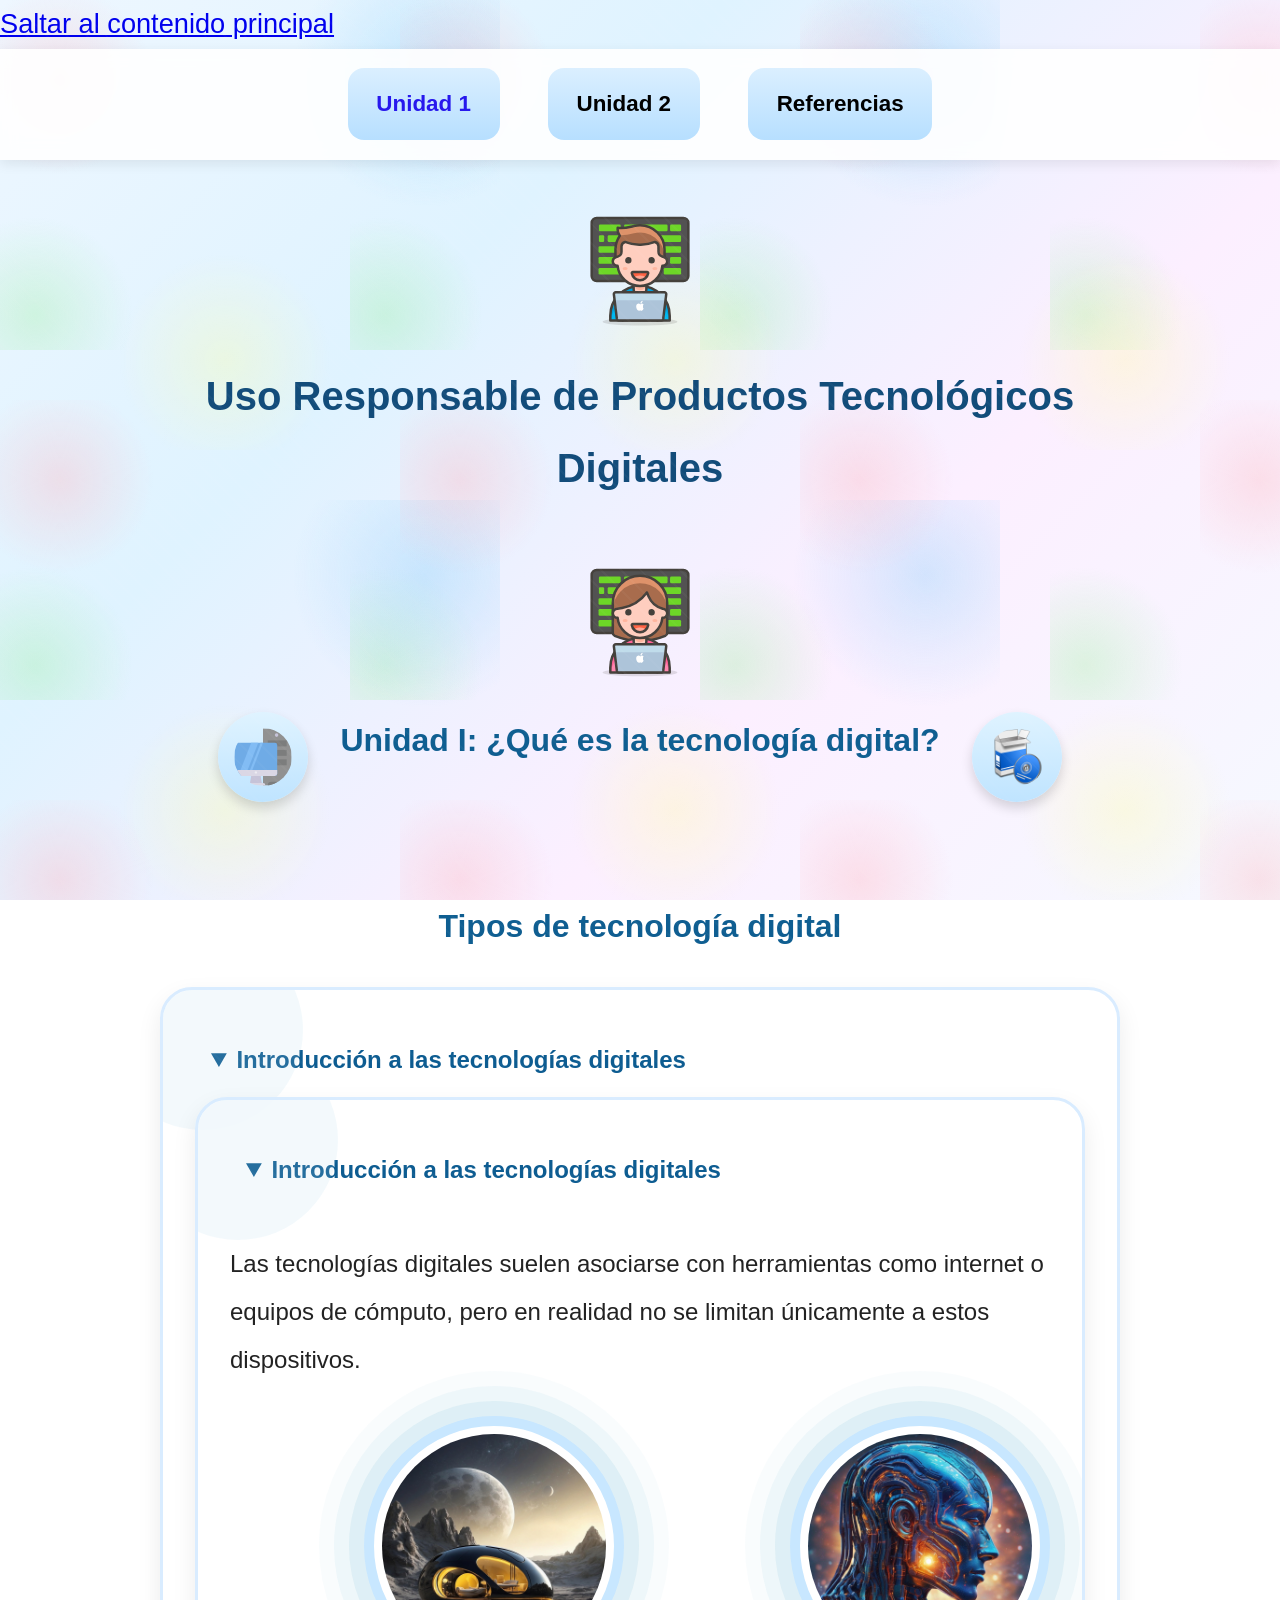
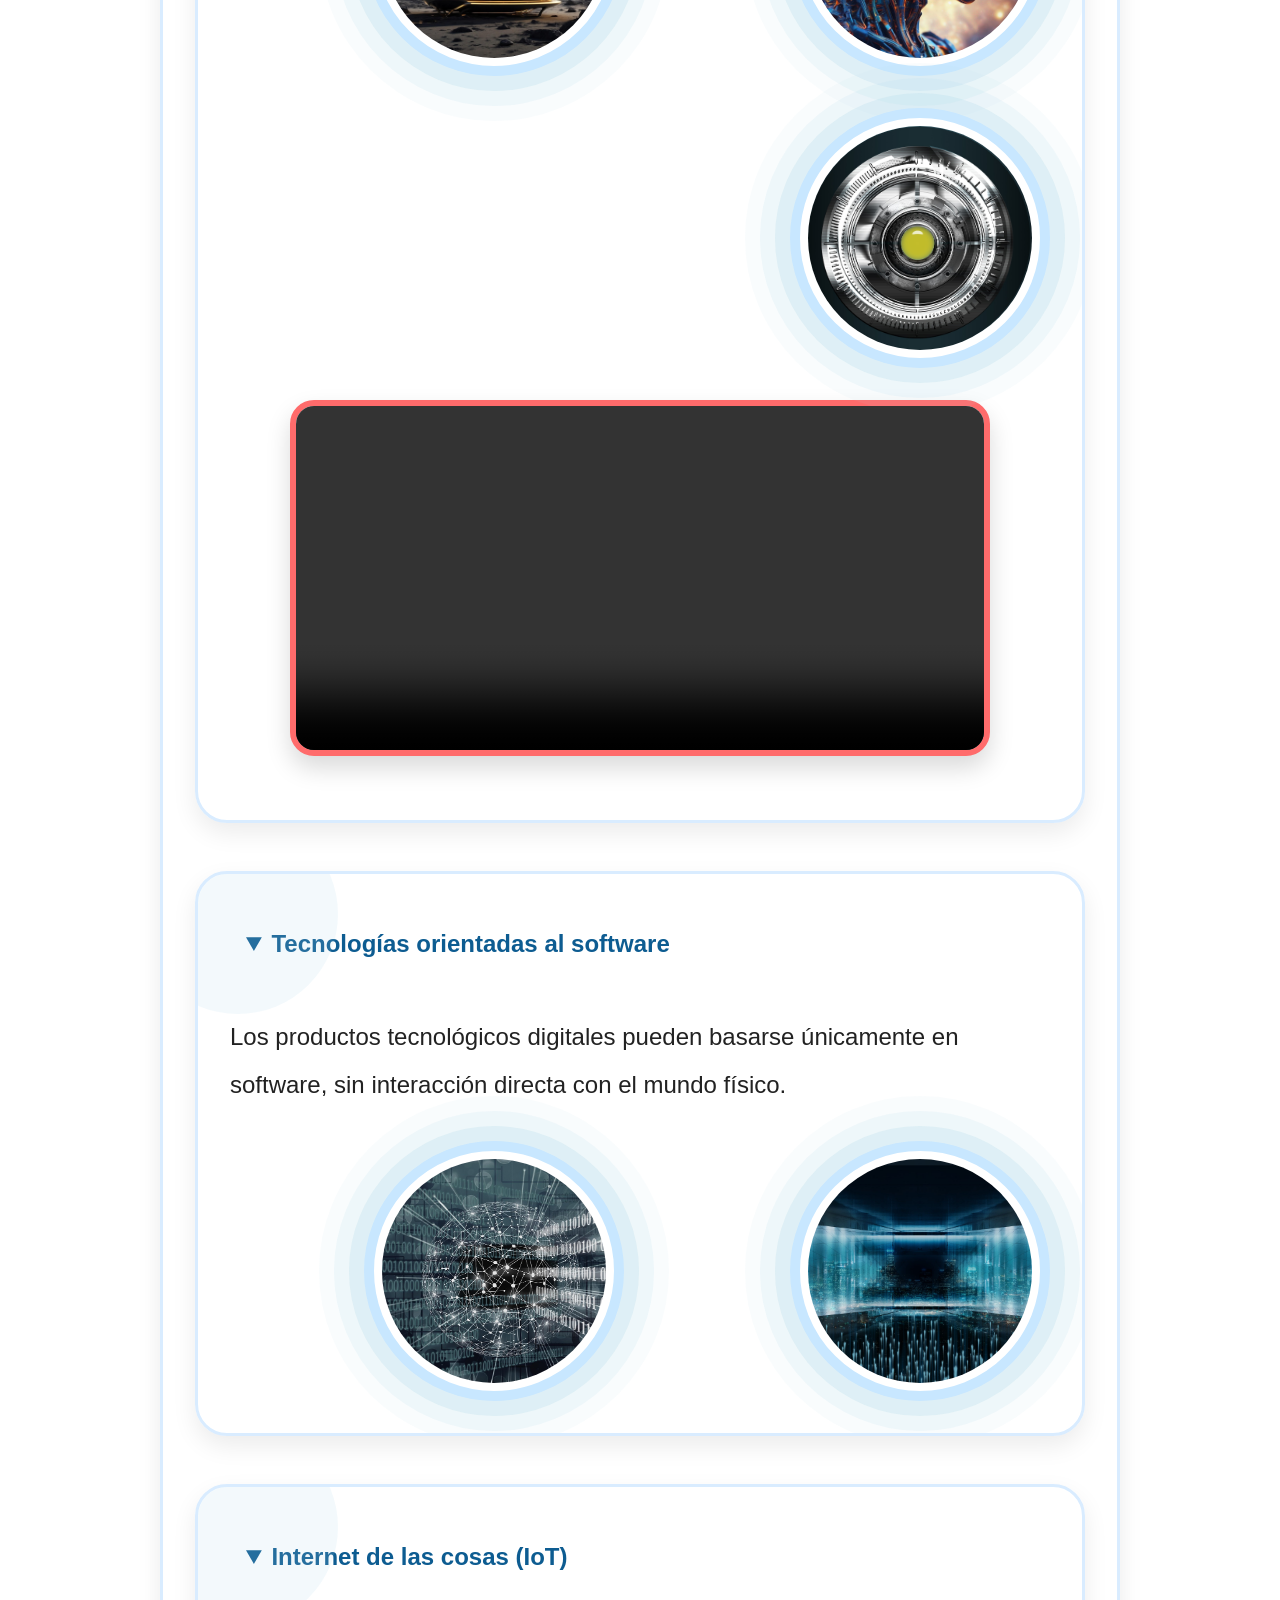
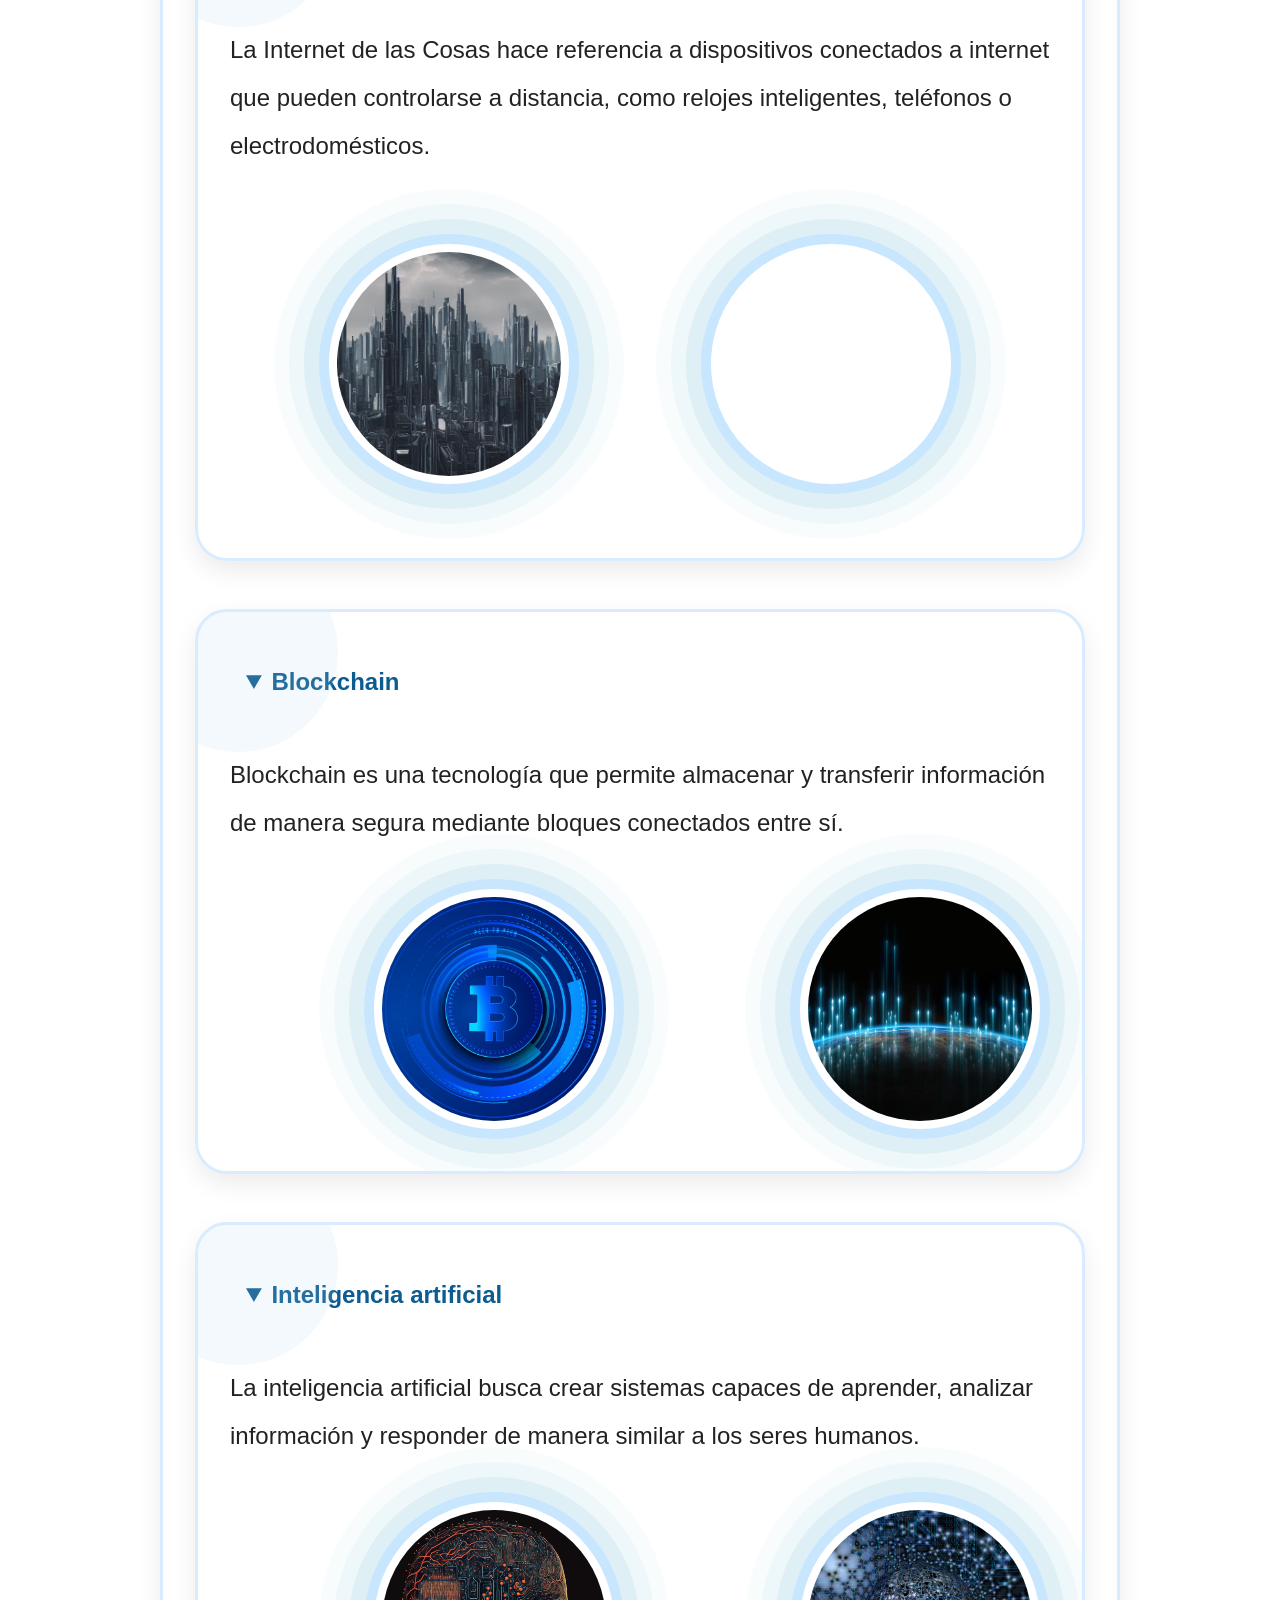
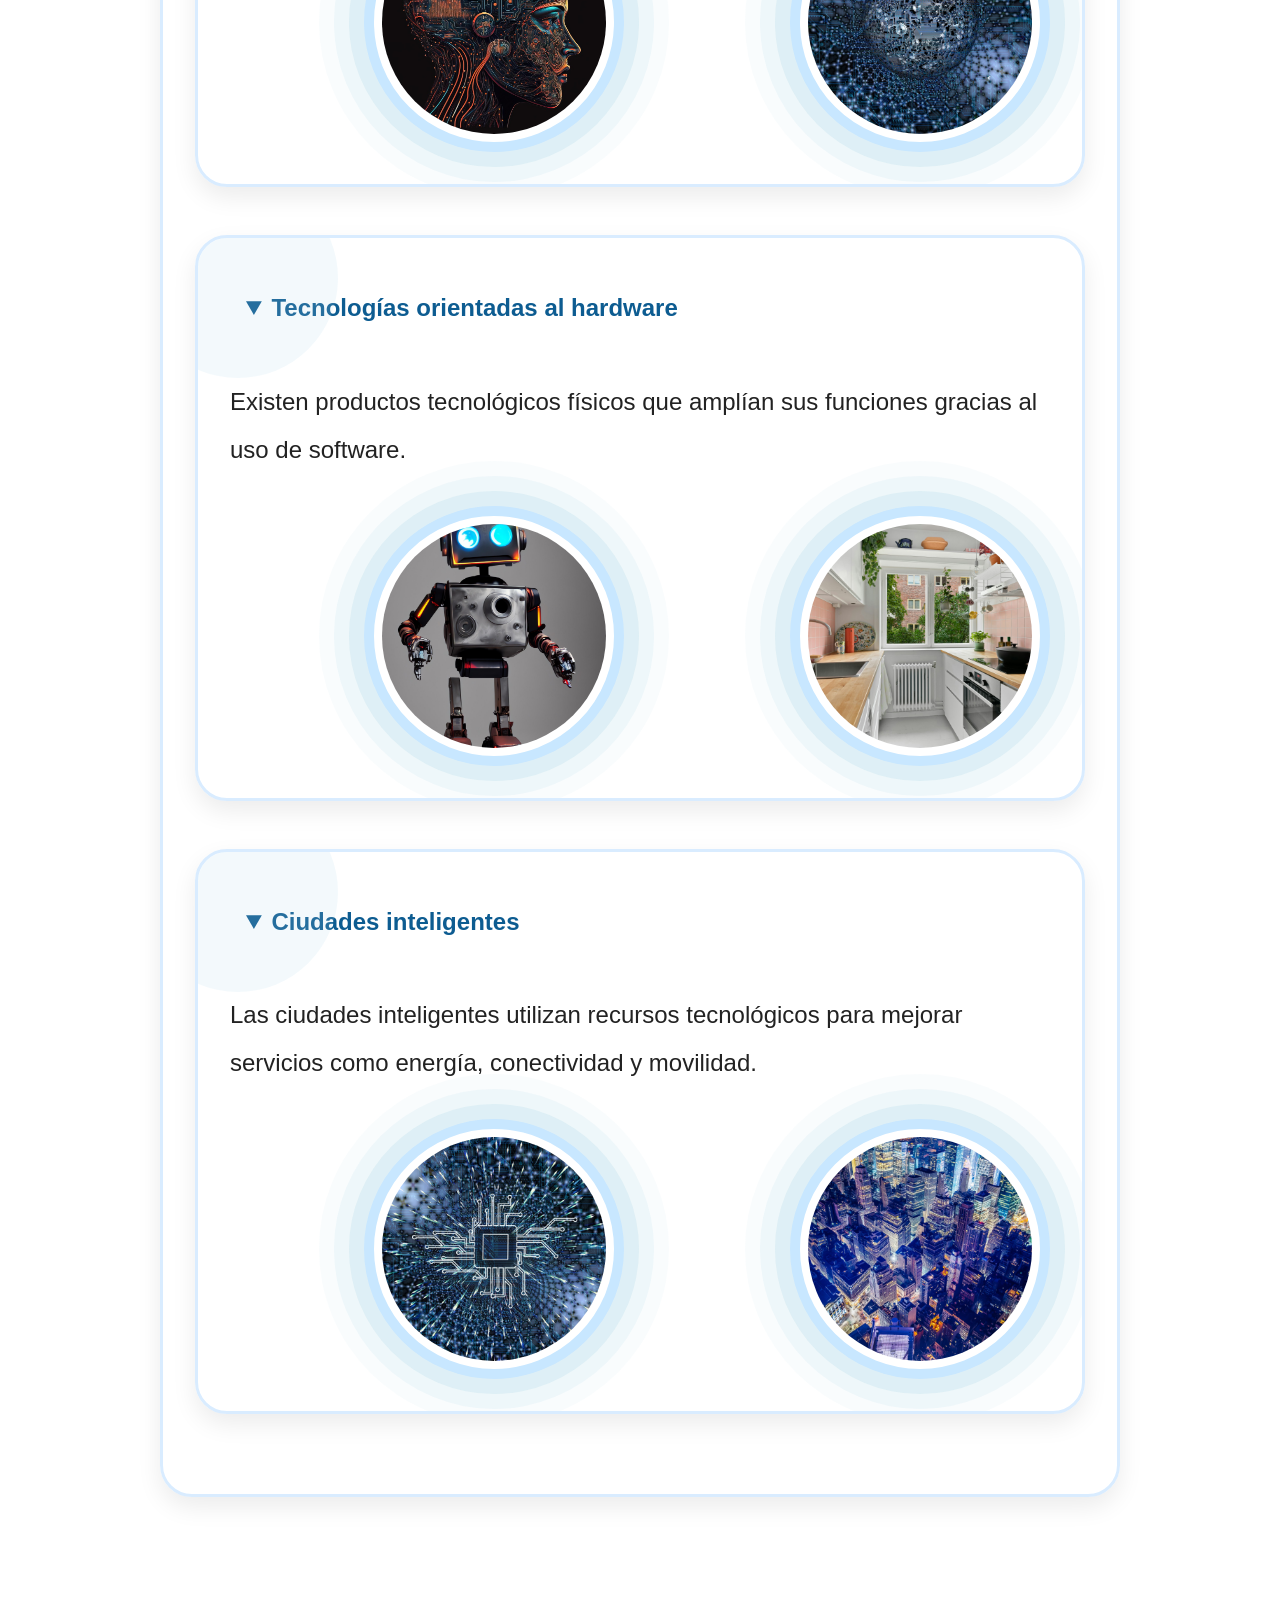
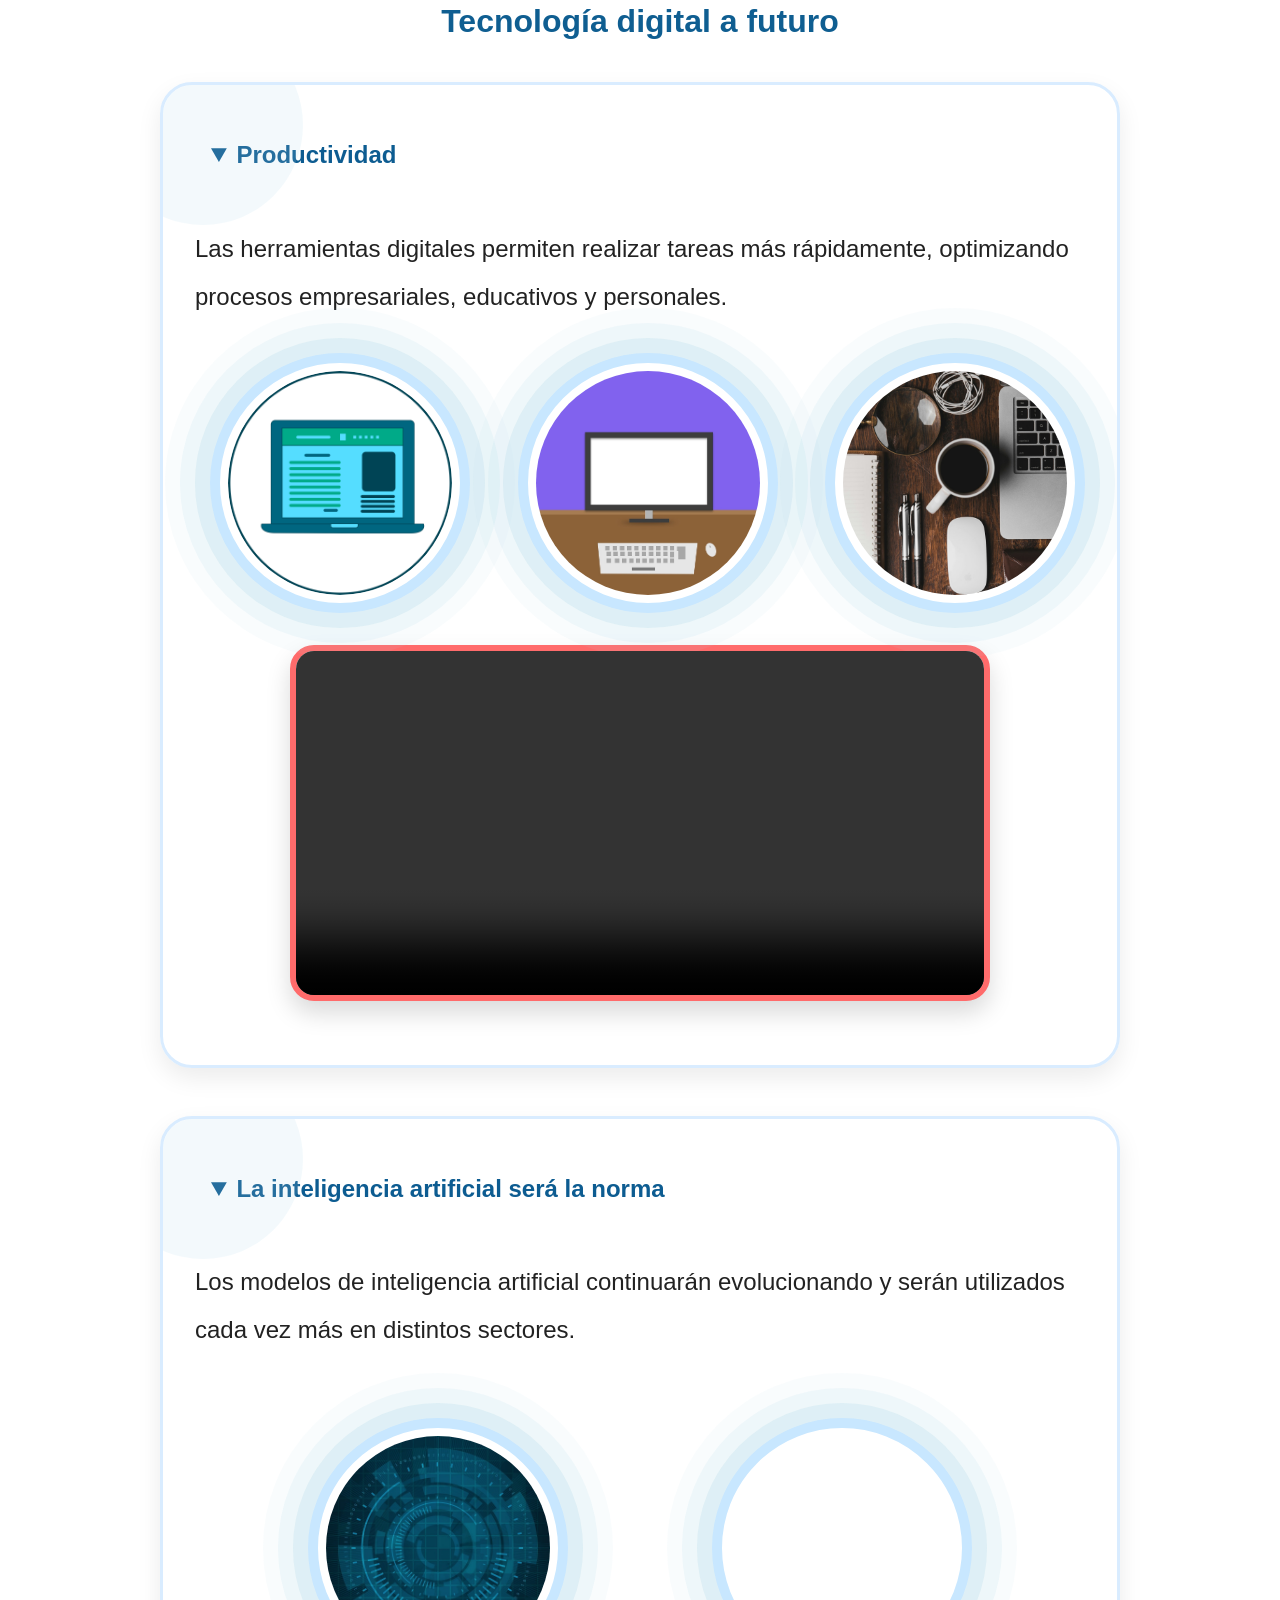
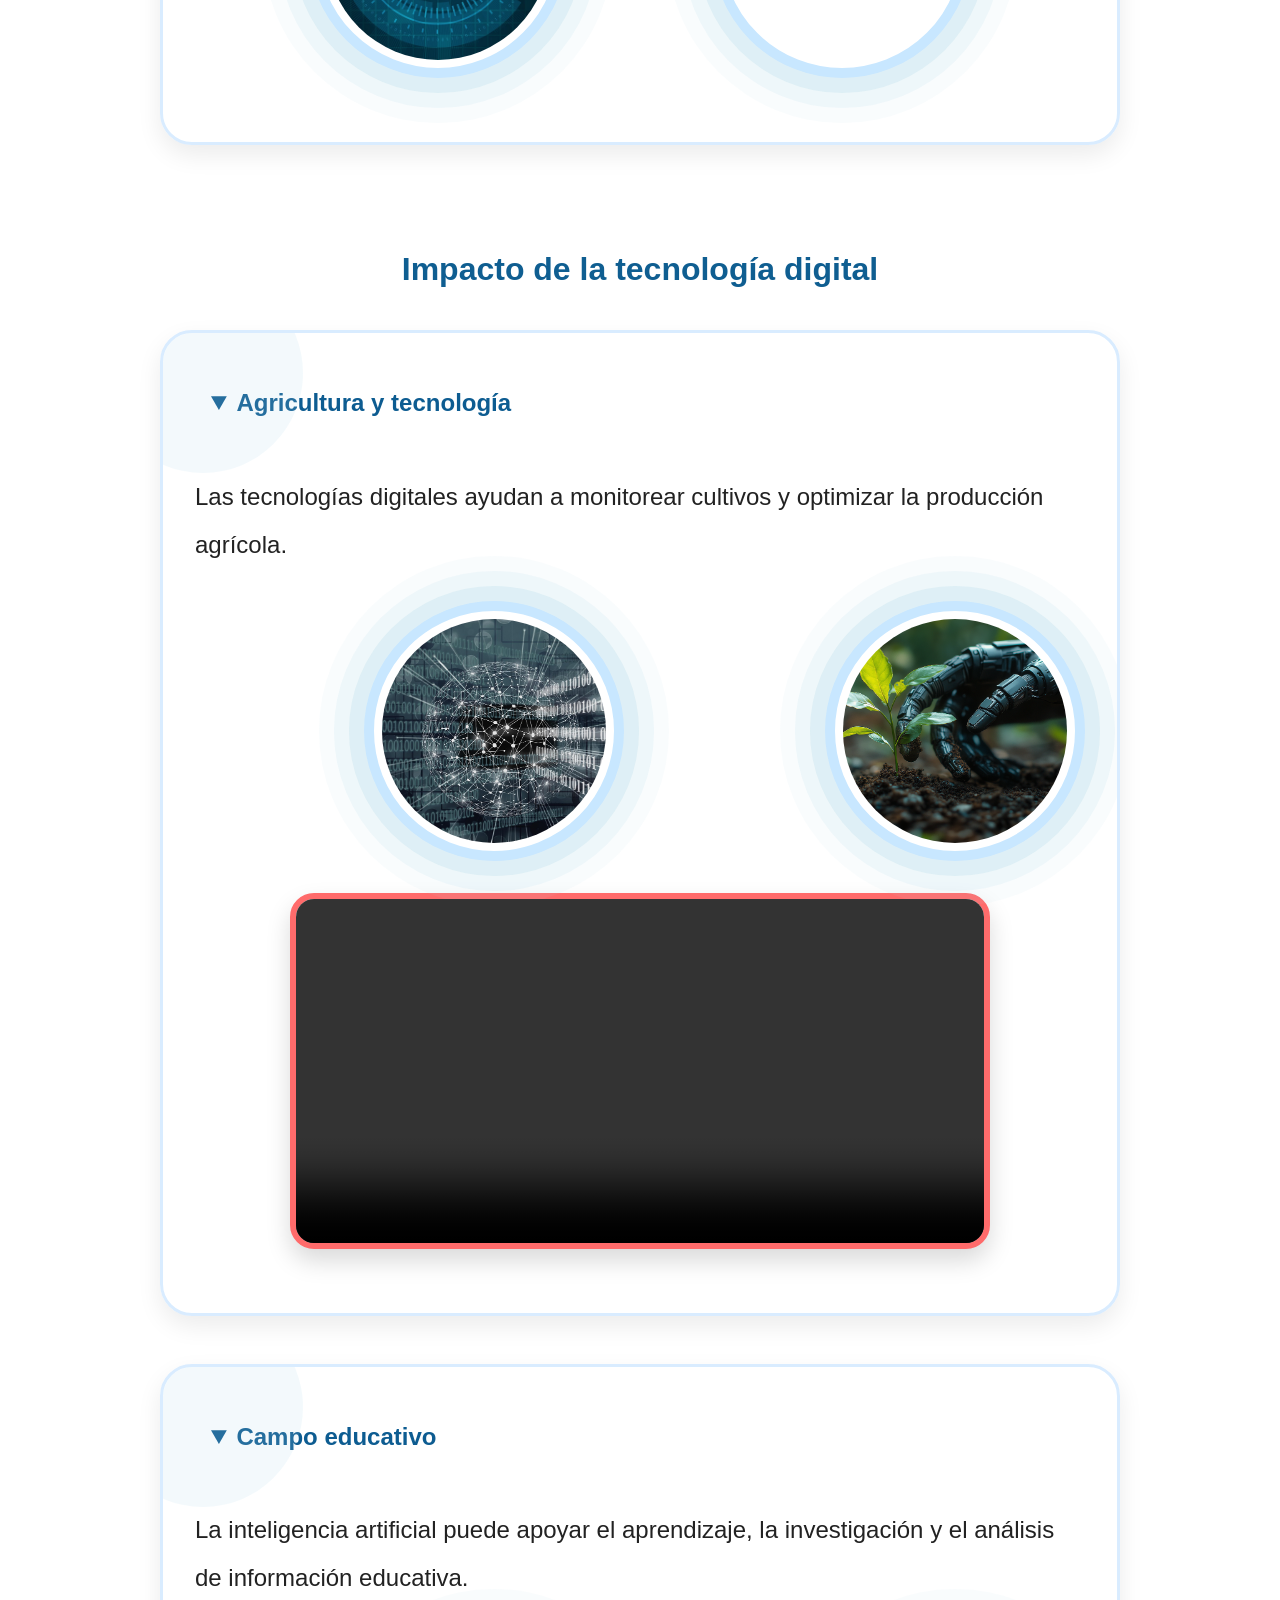
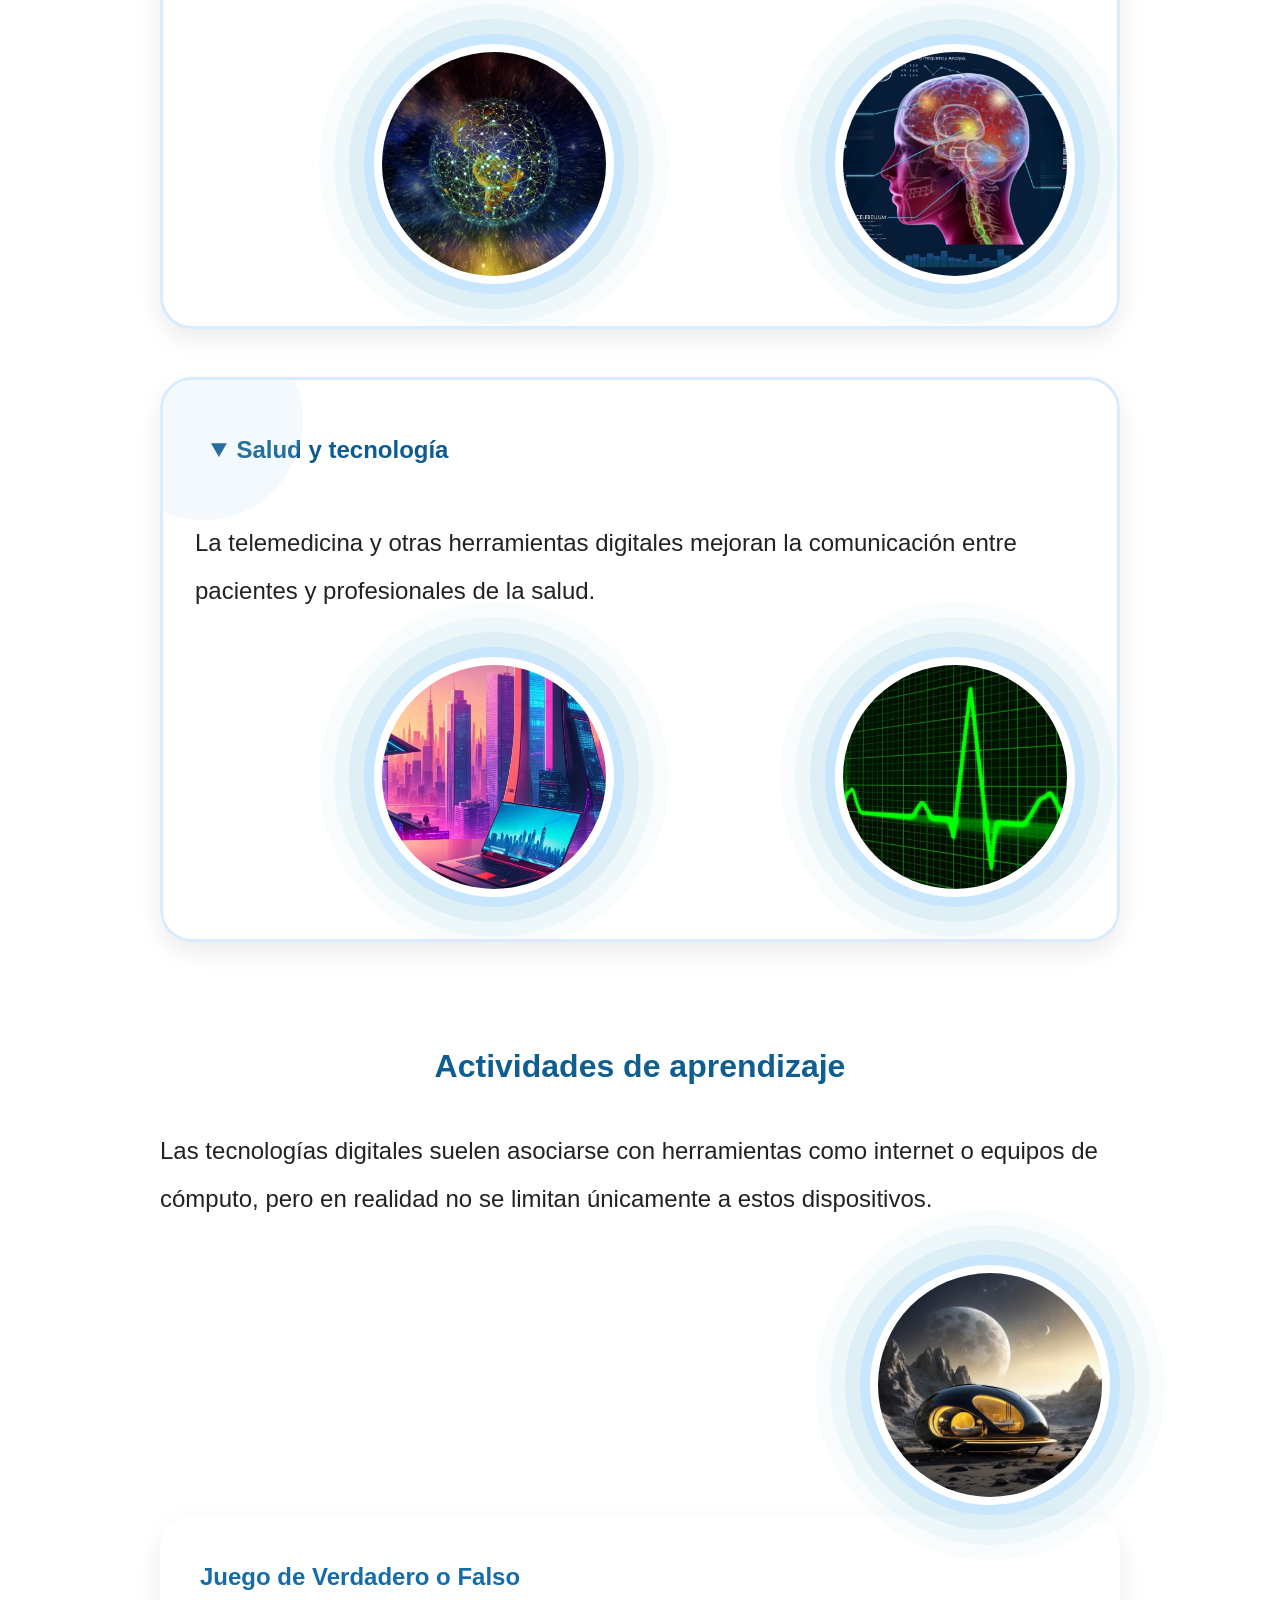
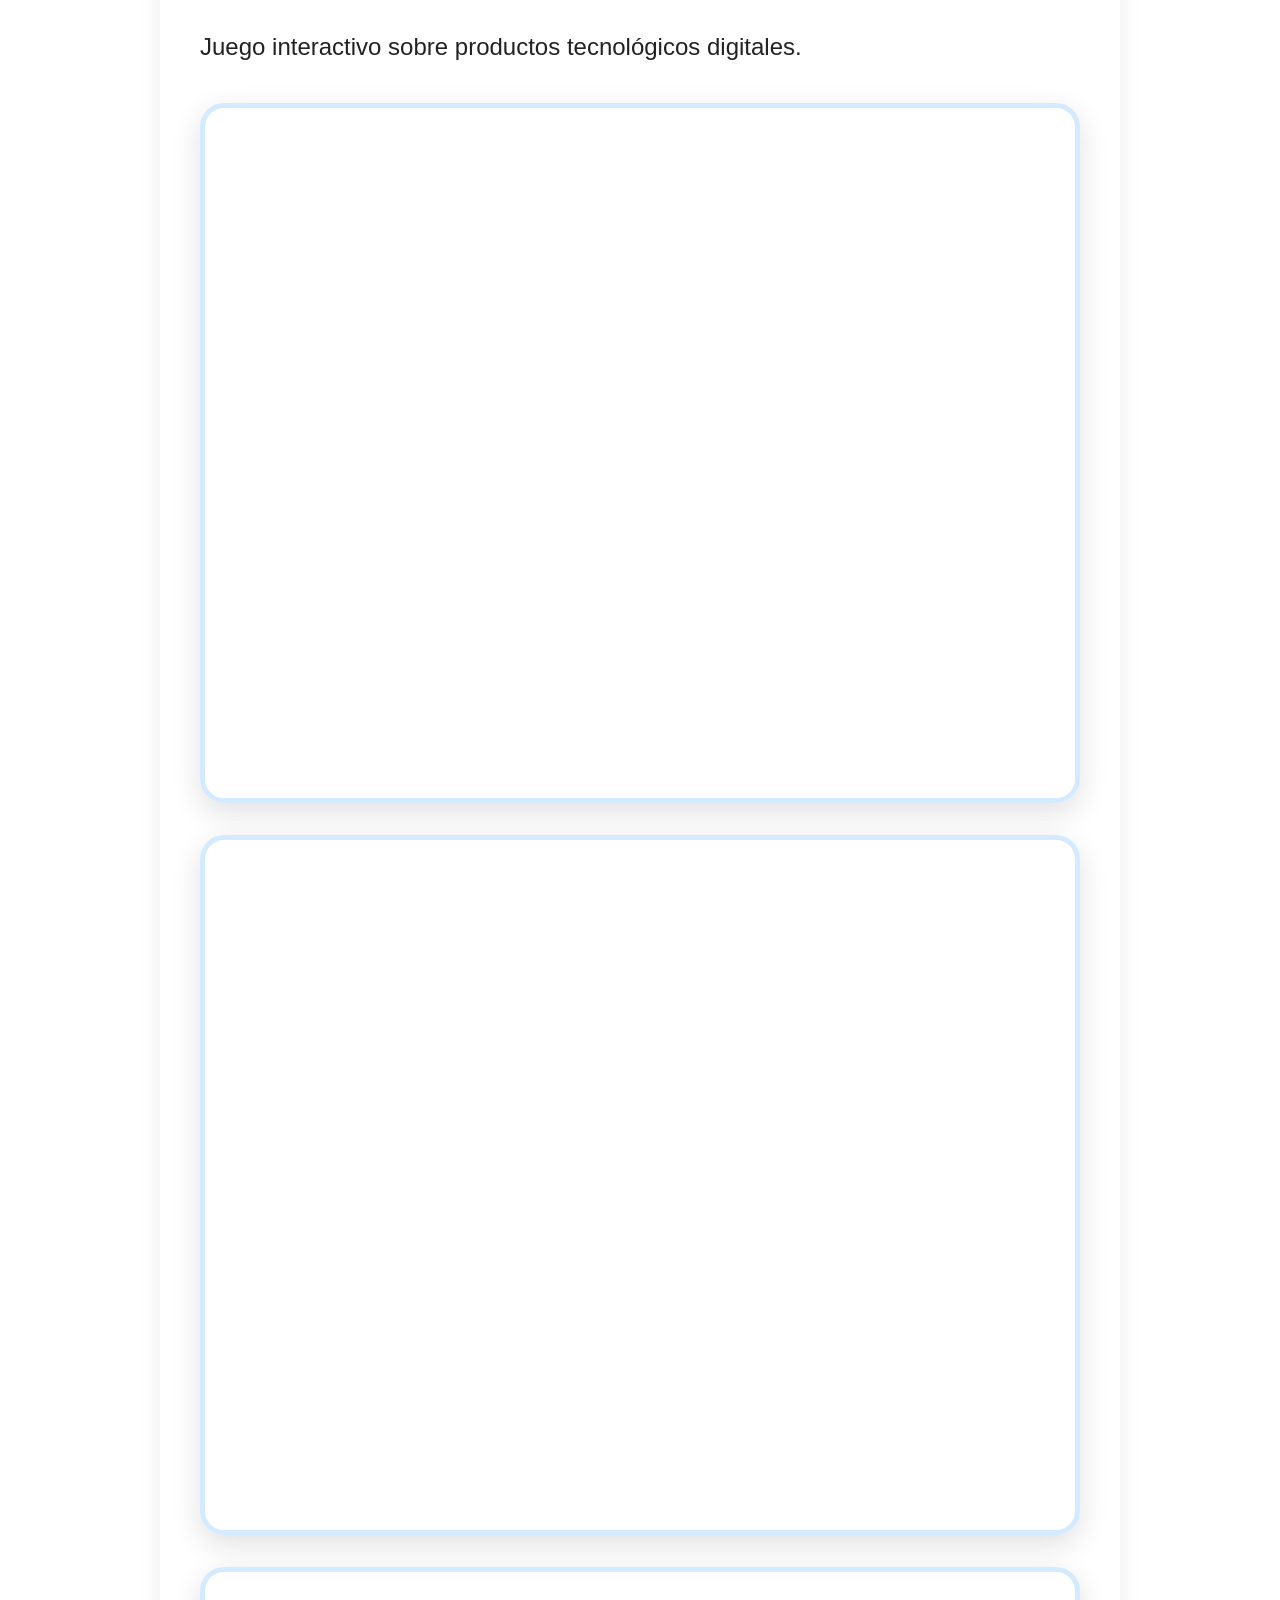
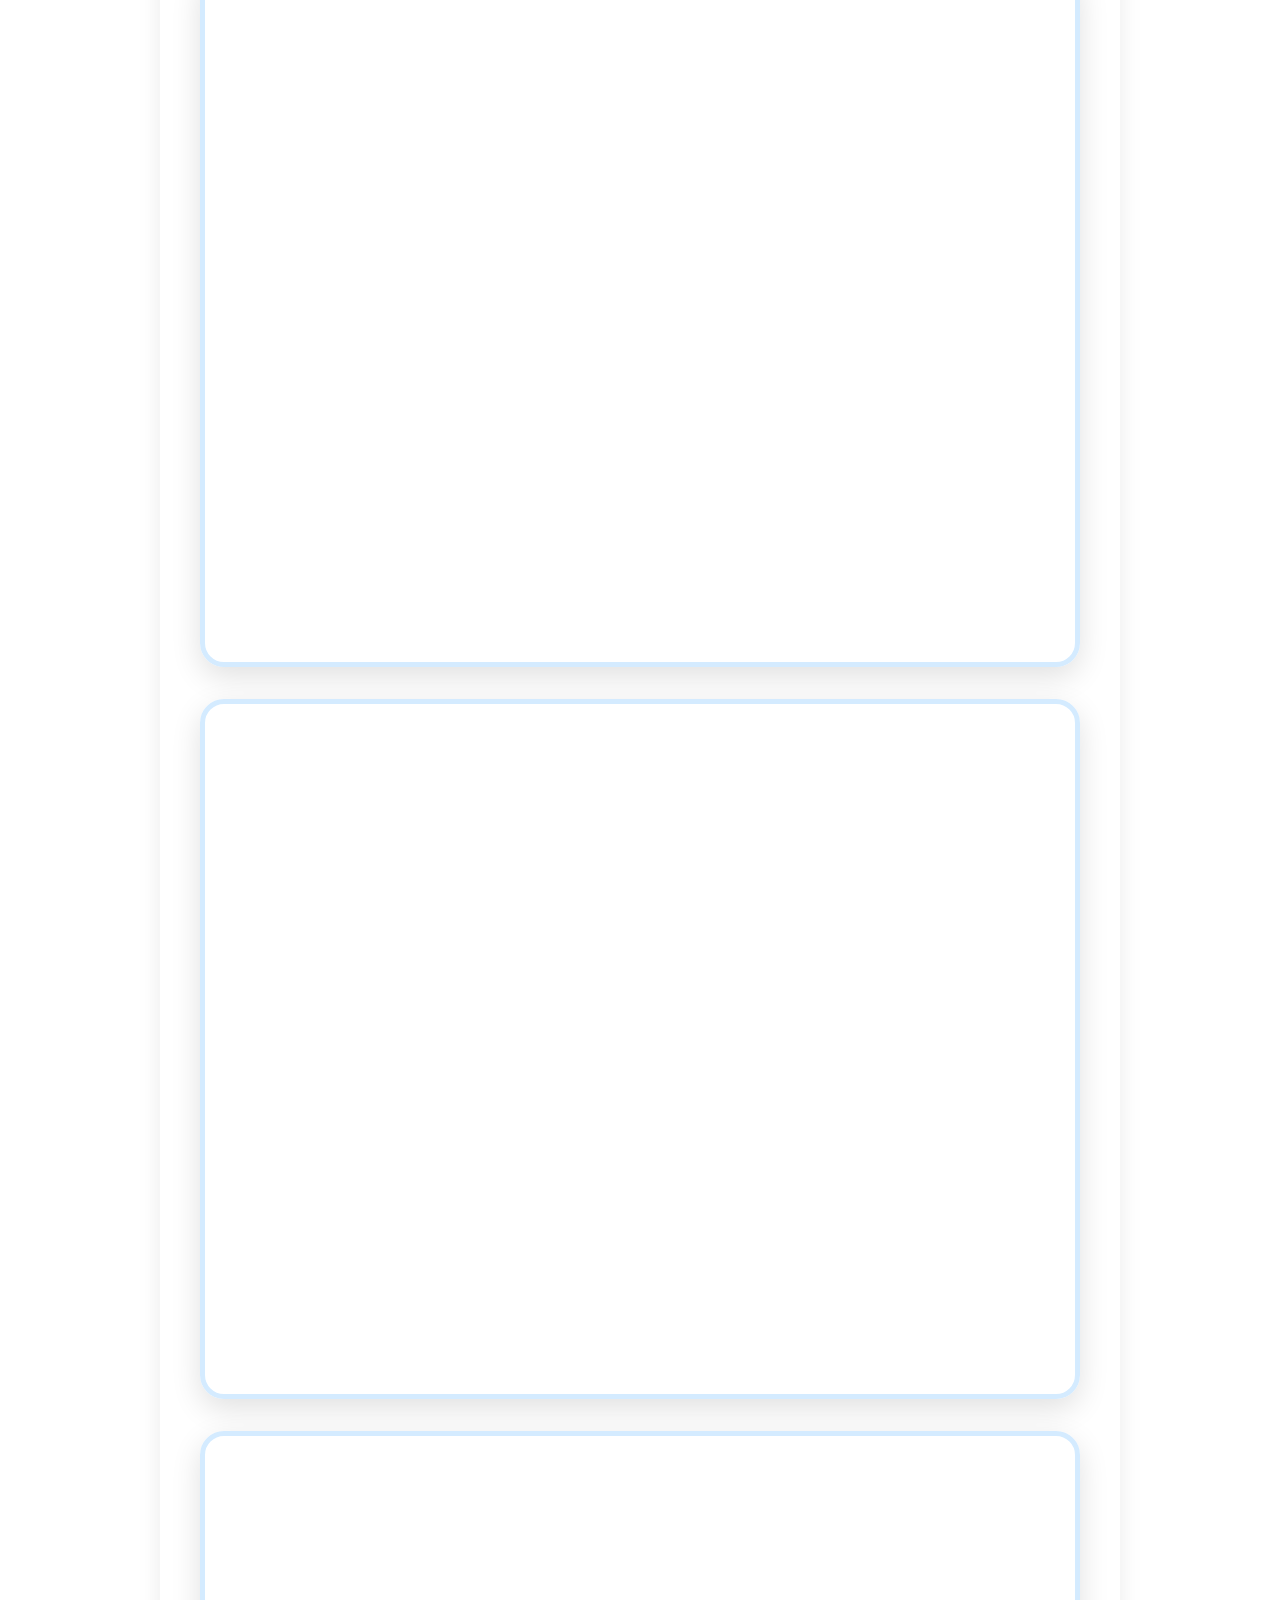
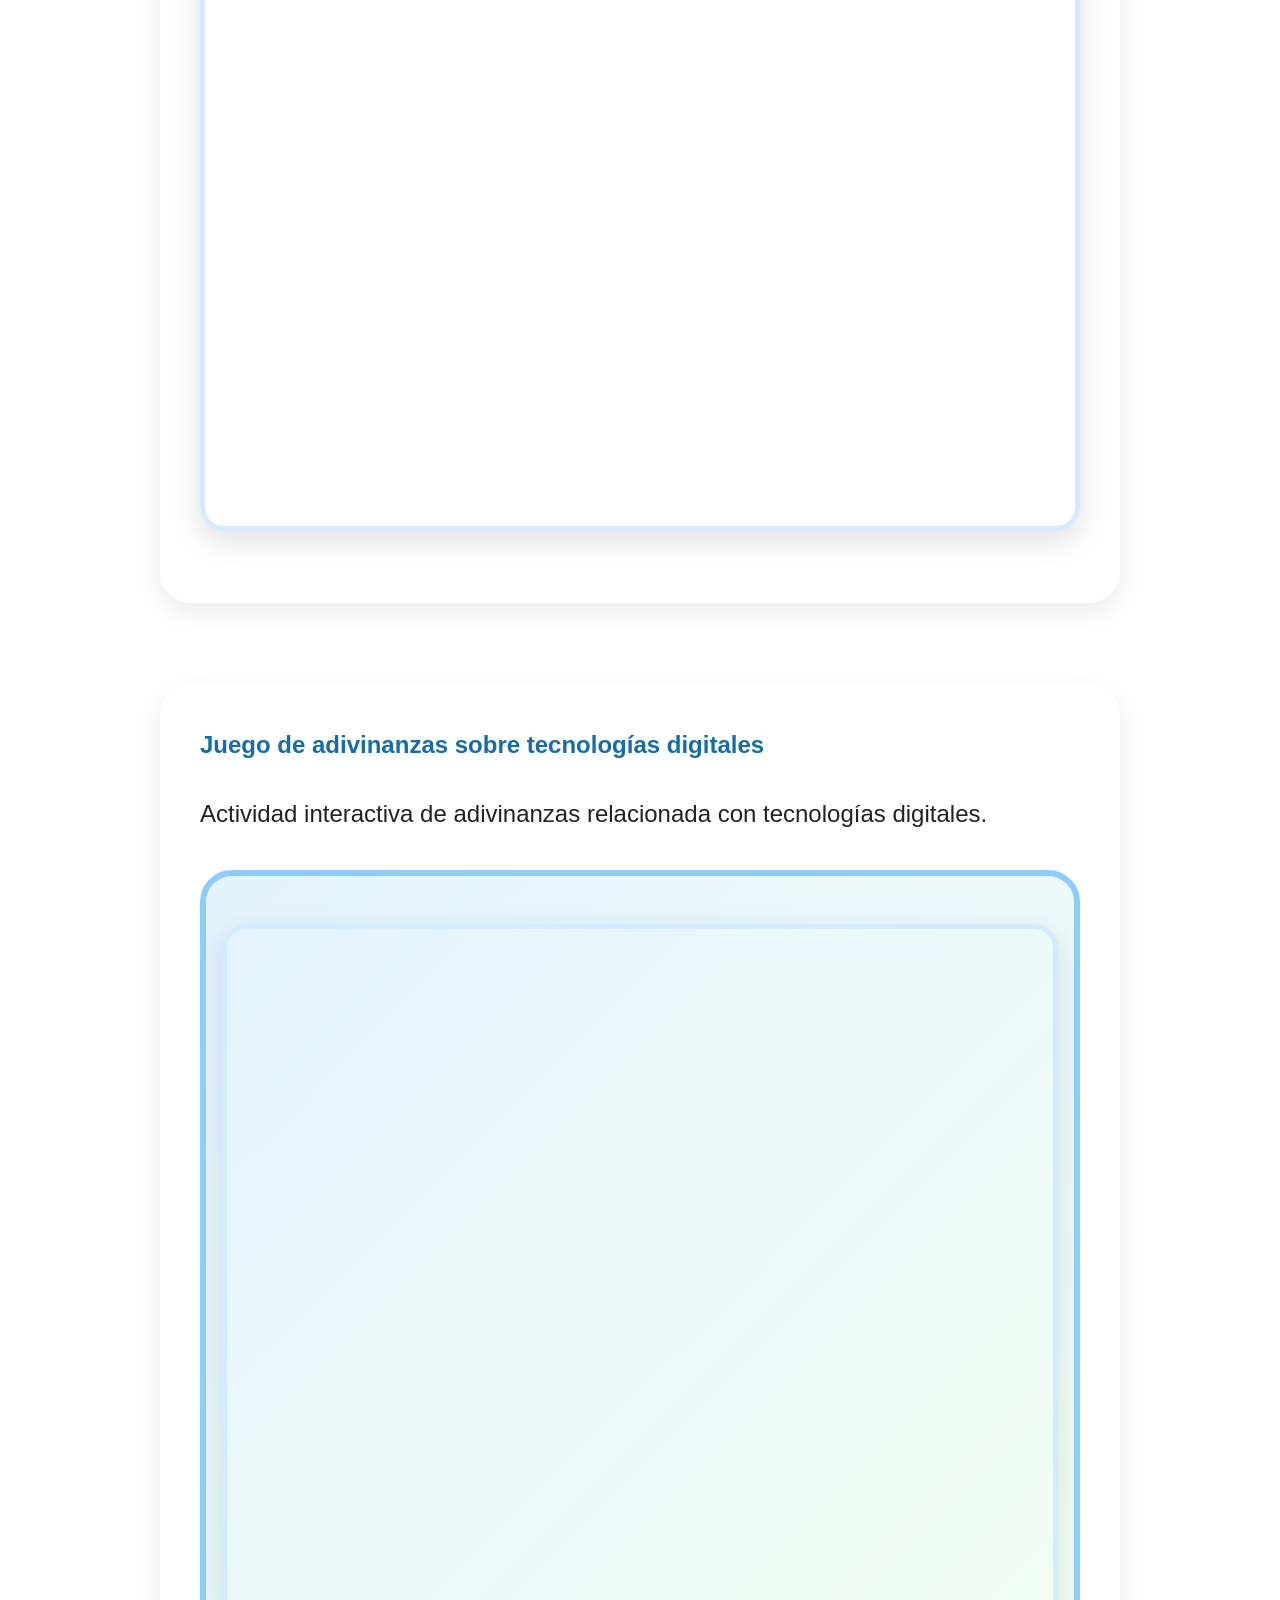
==== commit d09328cc: "Cambios finales a Unidad I falta Unidad II" ====
--- a/index.html
+++ b/index.html
@@ -9,12 +9,12 @@
     <meta name="description"
         content="Contenido educativo centrado en el uso responsable sobre los productos tecnológicos digitales enfocado a responder ¿Qué es la tecnología digital? y sus características">
 
-        <title>Unidad 1 | ¿Qué es la tecnología digital?</title>
-        <link rel="stylesheet" href="./css/styles.css">
-        <script src="./js/app.js" defer></script>
-    </head>
     <title>Unidad 1 | ¿Qué es la tecnología digital?</title>
     <link rel="stylesheet" href="./css/styles.css">
+    <script src="./js/app.js" defer></script>
+</head>
+<title>Unidad 1 | ¿Qué es la tecnología digital?</title>
+<link rel="stylesheet" href="./css/styles.css">
 </head>
 
 <body>
@@ -138,17 +138,11 @@
                             no se limitan únicamente a estos dispositivos.
                         </p>
                         <figure>
-                            <img
-                                class="imagen-traviesa"
-                                src="./assets/images/Tecnologia.jpg"
+                            <img class="imagen-traviesa" src="./assets/images/Tecnologia.jpg"
                                 alt="Imagen de una cápsula en mitad de la luna. Dentro de la cápsula se puede apreciar iluminación y diferentes componentes tecnológicos que garantizan una estadía bastante cómoda y agradable">
-                            <img
-                                class="imagen-traviesa"
-                                src="./assets/images/ai.jpg"
+                            <img class="imagen-traviesa" src="./assets/images/ai.jpg"
                                 alt="Un retrato de perfil de un rostro humanoide robótico azul con detalles intrincados y luces naranjas brillantes en su cabeza y cuello, con un fondo estrellado y nebuloso.">
-                            <img
-                                class="imagen-traviesa"
-                                src="./assets/images/techeye.jpg"
+                            <img class="imagen-traviesa" src="./assets/images/techeye.jpg"
                                 alt="Un disco mecánico plateado con un centro amarillo brillante sobre un fondo oscuro con anillos concéntricos azules.">
                         </figure>
                         <video controls>
@@ -174,448 +168,417 @@
                             sin interacción directa con el mundo físico.
                         </p>
                         <figure>
-                            <img
-                                class="imagen-traviesa"
-                                src="./assets/images/Software.jpg"
+                            <img class="imagen-traviesa" src="./assets/images/Software.jpg"
                                 alt="Una esfera en mitad de un entorno con ceros y unos mientras que de la esfera se proyectan múltiples líneas en diferentes direcciones">
-<img
-                                class="imagen-traviesa"
-                                src="./assets/images/ciberspace.jpg"
+                            <img class="imagen-traviesa" src="./assets/images/ciberspace.jpg"
                                 alt="Una representación futurista de una ciudad con luces azules que emanan de edificios y se reflejan en una superficie.">
                         </figure>
 
                     </article>
 
-                    </details open>
-
-                    <!-- ========================================= -->
-
-                    <details open>
-
-                        <summary>
-                            Internet de las cosas (IoT)
-                        </summary>
-
-                        <article>
-
-                            <p>
-                                La Internet de las Cosas hace referencia
-                                a dispositivos conectados a internet
-                                que pueden controlarse a distancia,
-                                como relojes inteligentes,
-                                teléfonos o electrodomésticos.
-                            </p>
-                            <figure>
-                                <img
-                                class="imagen-traviesa"
-                                src="./assets/images/techcity.jpg"
+                </details open>
+
+                <!-- ========================================= -->
+
+                <details open>
+
+                    <summary>
+                        Internet de las cosas (IoT)
+                    </summary>
+
+                    <article>
+
+                        <p>
+                            La Internet de las Cosas hace referencia
+                            a dispositivos conectados a internet
+                            que pueden controlarse a distancia,
+                            como relojes inteligentes,
+                            teléfonos o electrodomésticos.
+                        </p>
+                        <figure>
+                            <img class="imagen-traviesa" src="./assets/images/techcity.jpg"
                                 alt="Una ilustración digital de una megaciudad futurista, densa y de aspecto industrial, mostrada en una toma panorámica. La escena evoca un ambiente de ciencia ficción distópica o ciberpunk, dominado por una paleta de colores casi monocromática en tonos grises, plateados y negros azulados bajo un cielo nublado y tormentoso.">
-                                <video autoplay loop>
-                                    <source src="./assets/video/292275_tiny.mp4"
-                                        type="video/mp4">
-                                </video>
-
-                            </figure>
-
-                        </article>
-
-                    </details>
-
-                    <!-- ========================================= -->
-
-                    <details open>
-
-                        <summary>
-                            Blockchain
-                        </summary>
-
-                        <article>
-
-                            <p>
-                                Blockchain es una tecnología
-                                que permite almacenar y transferir
-                                información de manera segura
-                                mediante bloques conectados
-                                entre sí.
-                            </p>
-                            <figure>
-                                <img
-                                    class="imagen-traviesa"
-                                    src="./assets/images/blockchain.jpg"
-                                    alt="Imagen que representa eel símbolo de bitcoin con un fondo azul rodeado de un círculo mientras de fondo se aprecian caminos de circuitos electrónicos">
-<img
-                                class="imagen-traviesa"
-                                src="./assets/images/blocky.jpg"
+                            <video autoplay loop>
+                                <source src="./assets/video/292275_tiny.mp4" type="video/mp4">
+                            </video>
+
+                        </figure>
+
+                    </article>
+
+                </details>
+
+                <!-- ========================================= -->
+
+                <details open>
+
+                    <summary>
+                        Blockchain
+                    </summary>
+
+                    <article>
+
+                        <p>
+                            Blockchain es una tecnología
+                            que permite almacenar y transferir
+                            información de manera segura
+                            mediante bloques conectados
+                            entre sí.
+                        </p>
+                        <figure>
+                            <img class="imagen-traviesa" src="./assets/images/blockchain.jpg"
+                                alt="Imagen que representa eel símbolo de bitcoin con un fondo azul rodeado de un círculo mientras de fondo se aprecian caminos de circuitos electrónicos">
+                            <img class="imagen-traviesa" src="./assets/images/blocky.jpg"
                                 alt="Una ilustración digital conceptual que representa la conectividad global y la transmisión de datos. La escena muestra la curvatura del planeta Tierra emergiendo desde la parte inferior, rodeada por cientos de haces de luz verticales sobre un fondo negro absoluto, evocando una red tecnológica espacial.">
-                            </figure>
-
-                        </article>
-
-                    </details>
-
-                    <!-- ========================================= -->
-
-                    <details open>
-
-                        <summary>
-                            Inteligencia artificial
-                        </summary>
-
-                        <article>
-
-                            <p>
-                                La inteligencia artificial busca crear
-                                sistemas capaces de aprender,
-                                analizar información y responder
-                                de manera similar a los seres humanos.
-                            </p>
-                            <figure>
-                                <img
-                                    class="imagen-traviesa"
-                                    src="./assets/images/IA.jpg"
-                                    alt="Imagen que mezcla el concepto del ser humano y su inteligencia mientras por dentro del ser humano se encuentra un entramado de caminos de circuitos electrónicos">
-<img
-                                class="imagen-traviesa"
-                                src="./assets/images/neuronal.jpg"
+                        </figure>
+
+                    </article>
+
+                </details>
+
+                <!-- ========================================= -->
+
+                <details open>
+
+                    <summary>
+                        Inteligencia artificial
+                    </summary>
+
+                    <article>
+
+                        <p>
+                            La inteligencia artificial busca crear
+                            sistemas capaces de aprender,
+                            analizar información y responder
+                            de manera similar a los seres humanos.
+                        </p>
+                        <figure>
+                            <img class="imagen-traviesa" src="./assets/images/IA.jpg"
+                                alt="Imagen que mezcla el concepto del ser humano y su inteligencia mientras por dentro del ser humano se encuentra un entramado de caminos de circuitos electrónicos">
+                            <img class="imagen-traviesa" src="./assets/images/neuronal.jpg"
                                 alt="Una compleja ilustración digital abstracta que representa el concepto de inteligencia artificial o un núcleo cibernético. La imagen muestra una esfera mecánica central suspendida en medio de un fondo masivo y denso de circuitos electrónicos, con una paleta de colores dominada por tonos azules, plateados y negros.">
-                            </figure>
-
-                        </article>
-
-                    </details>
-
-                    <!-- ========================================= -->
-
-                    <details open>
-
-                        <summary>
-                            Tecnologías orientadas al hardware
-                        </summary>
-
-                        <article>
-
-                            <p>
-                                Existen productos tecnológicos
-                                físicos que amplían sus funciones
-                                gracias al uso de software.
-                            </p>
-                            <figure>
-                                <img
-                                class="imagen-traviesa"
-                                src="./assets/images/hard.jpg"
+                        </figure>
+
+                    </article>
+
+                </details>
+
+                <!-- ========================================= -->
+
+                <details open>
+
+                    <summary>
+                        Tecnologías orientadas al hardware
+                    </summary>
+
+                    <article>
+
+                        <p>
+                            Existen productos tecnológicos
+                            físicos que amplían sus funciones
+                            gracias al uso de software.
+                        </p>
+                        <figure>
+                            <img class="imagen-traviesa" src="./assets/images/hard.jpg"
                                 alt="Una ilustración digital de un pequeño robot humanoide de aspecto retro y metálico, mostrado de cuerpo entero y de frente. El personaje tiene un diseño estilizado que combina tecnología antigua con elementos luminosos modernos, posando de pie sobre un fondo gris neutro y uniforme">
-                                <img
-                                    class="imagen-traviesa"
-                                    src="./assets/images/hardware.jpg"
-                                    alt="Imagen que presenta una cocina con múltiples elementos tecnológicos como puede ser las luces sobre la estufa, la estufa que cuenta con un sistema de encendido sin necesidad de encendedor">
-
-                            </figure>
-
-                        </article>
-
-                    </details>
-
-                    <!-- ========================================= -->
-
-                    <details open>
-
-                        <summary>
-                            Ciudades inteligentes
-                        </summary>
-
-                        <article>
-
-                            <p>
-                                Las ciudades inteligentes utilizan
-                                recursos tecnológicos para mejorar
-                                servicios como energía,
-                                conectividad y movilidad.
-                            </p>
-                            <figure>
-                                <img
-                                class="imagen-traviesa"
-                                src="./assets/images/techn.jpg"
+                            <img class="imagen-traviesa" src="./assets/images/hardware.jpg"
+                                alt="Imagen que presenta una cocina con múltiples elementos tecnológicos como puede ser las luces sobre la estufa, la estufa que cuenta con un sistema de encendido sin necesidad de encendedor">
+
+                        </figure>
+
+                    </article>
+
+                </details>
+
+                <!-- ========================================= -->
+
+                <details open>
+
+                    <summary>
+                        Ciudades inteligentes
+                    </summary>
+
+                    <article>
+
+                        <p>
+                            Las ciudades inteligentes utilizan
+                            recursos tecnológicos para mejorar
+                            servicios como energía,
+                            conectividad y movilidad.
+                        </p>
+                        <figure>
+                            <img class="imagen-traviesa" src="./assets/images/techn.jpg"
                                 alt="flujo de información tecnológica. La imagen muestra el icono lineal de un microchip o procesador en el centro, desde el cual estallan cientos de flechas de luz hacia el exterior, todo superpuesto sobre un denso fondo de circuitos electrónicos en tonos azules, negros y plateados.">
-                                <img
-                                    class="imagen-traviesa"
-                                    src="./assets/images/ciudadInteligente.jpg"
-                                    alt="Imagen de una ciudad con múltiples luces encendidas y por consiguiente diferentes tecnologías">
-
-                            </figure>
-
-                        </article>
-
-                    </details>
-
-                </section>
-
-                <!-- ========================================= -->
-                <!-- TECNOLOGÍA A FUTURO -->
-                <!-- ========================================= -->
-
-                <section aria-labelledby="futuro-tecnologia">
-
-                    <h2 id="futuro-tecnologia">
-                        Tecnología digital a futuro
-                    </h2>
-
-                    <details open>
-
-                        <summary>
-                            Productividad
-                        </summary>
-
-                        <article>
-
-                            <p>
-                                Las herramientas digitales permiten
-                                realizar tareas más rápidamente,
-                                optimizando procesos empresariales,
-                                educativos y personales.
-                            </p>
-                            <figure>
-                                <img
-                                class="imagen-traviesa"
-                                src="./assets/images/future.png"
-                                alt="Un icono gráfico de estilo plano (flat design) e ilustrativo que representa una computadora portátil abierta, centrada y encerrada dentro de un marco circular sutil. La paleta de colores utiliza una gama armoniosa de tonos fríos: azul oscuro, azul turquesa, celeste y verde esmeralda, todo sobre un fondo blanco limpio.">
-                                <img
-                                class="imagen-traviesa"
-                                src="./assets/images/computer.jpg"
-                                alt="Una ilustración digital minimalista en estilo plano (flat design) que representa un escritorio de trabajo con una computadora de escritorio. La composición es geométrica, simétrica y limpia, dividida horizontalmente por dos grandes bloques de color: un fondo morado en la mitad superior y una superficie marrón en la mitad inferior.">
-                                <img
-                                    class="imagen-traviesa"
-                                    src="./assets/images/productividad.jpg"
-                                    alt="Imagen que presenta una taza de café junto a una computadora, un bloc de notas, dos esferos, una lupa, unos audífonos y una cámara de fotografías">
-                            </figure>
-                            <video controls>
-                                <source src="./assets/video/Tema2.mp4">
-                            </video>
-                        </article>
-
-                    </details>
-
-                    <!-- ========================================= -->
-
-                    <details open>
-
-                        <summary>
-                            La inteligencia artificial será la norma
-                        </summary>
-
-                        <article>
-
-                            <p>
-                                Los modelos de inteligencia artificial
-                                continuarán evolucionando y serán
-                                utilizados cada vez más
-                                en distintos sectores.
-                            </p>
-                            <figure>
-                                <img
-                                class="imagen-traviesa"
-                                src="./assets/images/font.jpg"
-                                alt="Una ilustración digital de un gráfico de interfaz de usuario de alta tecnología (HUD) con estética ciberpunk o de ciencia ficción. La imagen presenta un gran diseño circular abstracto en el centro que simula una pantalla de escaneo, radar o mira tecnológica, utilizando una paleta de colores monocromática en tonos azul cian y azul oscuro.">
-                                <video autoplay loop>
-                                    <source src="./assets/video/IA.mp4"
-                                        type="video/mp4">
-                                </video>
-                            </figure>
-
-                        </article>
-
-                    </details>
-
-                </section>
-
-                <!-- ========================================= -->
-                <!-- IMPACTO TECNOLÓGICO -->
-                <!-- ========================================= -->
-
-                <section aria-labelledby="impacto-tecnologia">
-
-                    <h2 id="impacto-tecnologia">
-                        Impacto de la tecnología digital
-                    </h2>
-
-                    <details open>
-
-                        <summary>
-                            Agricultura y tecnología
-                        </summary>
-
-                        <article>
-
-                            <p>
-                                Las tecnologías digitales ayudan
-                                a monitorear cultivos y optimizar
-                                la producción agrícola.
-                            </p>
-                            <figure>
-                                <img
-                                class="imagen-traviesa"
-                                src="./assets/images/Software.jpg"
-                                alt="Una esfera en mitad de un entorno con ceros y unos mientras que de la esfera se proyectan múltiples líneas en diferentes direcciones">
-                                <img
-                                    class="imagen-traviesa"
-                                    src="./assets/images/tecnologiaecologica.png"
-                                    alt="Imagen de una mano robótica cerca a una pequeña planta que está creciendo lentamente">
-
-                            </figure>
-                            <video controls>
-                                <source src="./assets/video/Tema3.mp4">
-                            </video>
-                        </article>
-
-                    </details>
-
-                    <!-- ========================================= -->
-
-                    <details open>
-
-                        <summary>
-                            Campo educativo
-                        </summary>
-
-                        <article>
-
-                            <p>
-                                La inteligencia artificial puede
-                                apoyar el aprendizaje,
-                                la investigación y el análisis
-                                de información educativa.
-                            </p>
-                            <figure>
-                                <img
-                                class="imagen-traviesa"
-                                src="./assets/images/education.jpg"
-                                alt="Una ilustración digital cósmica y tecnológica que representa una red de comunicación global o internet interconectando al planeta. La imagen muestra el globo terráqueo suspendido en el centro del espacio exterior, envuelto por una brillante malla geométrica tridimensional de conexiones digitales.">
-                                <img
-                                    class="imagen-traviesa"
-                                    src="./assets/images/educacion.jpg"
-                                    alt="Imagen de una representación en 3 dimensiones del cerebro humano con múltiples líneas que detallan los aspectos más importantes del cerebro humano">
-                            </figure>
-
-                        </article>
-
-                    </details>
-
-                    <!-- ========================================= -->
-
-                    <details open>
-
-                        <summary>
-                            Salud y tecnología
-                        </summary>
-
-                        <article>
-
-                            <p>
-                                La telemedicina y otras herramientas
-                                digitales mejoran la comunicación
-                                entre pacientes y profesionales
-                                de la salud.
-                            </p>
-                            <figure>
-                                <img
-                                class="imagen-traviesa"
-                                src="./assets/images/health.jpg"
-                                alt="Una ilustración digital de estilo ciberpunk y futurista que muestra el interior de una oficina o estación de trabajo de alta tecnología con vista a una megaciudad. La escena está dominada por una llamativa y vibrante paleta de colores neón en tonos rosa, morado, magenta y azul eléctrico, evocando una atmósfera urbana de ciencia ficción.">
-                                <img
-                                    class="imagen-traviesa"
-                                    src="./assets/images/salud.jpg"
-                                    alt="Imagen que representa un monitor cardiaco con múltiples elevaciones que forman una montaña">
-                            </figure>
-
-                        </article>
-
-                    </details>
-
-                </section>
-
-                <!-- ========================================= -->
-                <!-- ACTIVIDADES -->
-                <!-- ========================================= -->
-
-                <section aria-labelledby="actividades">
-
-                    <h2 id="actividades">
-                        Actividades de aprendizaje
-                    </h2>
+                            <img class="imagen-traviesa" src="./assets/images/ciudadInteligente.jpg"
+                                alt="Imagen de una ciudad con múltiples luces encendidas y por consiguiente diferentes tecnologías">
+
+                        </figure>
+
+                    </article>
+
+                </details>
+
+        </section>
+
+        <!-- ========================================= -->
+        <!-- TECNOLOGÍA A FUTURO -->
+        <!-- ========================================= -->
+
+        <section aria-labelledby="futuro-tecnologia">
+
+            <h2 id="futuro-tecnologia">
+                Tecnología digital a futuro
+            </h2>
+
+            <details open>
+
+                <summary>
+                    Productividad
+                </summary>
+
                 <article>
 
                     <p>
-                        Las tecnologías digitales suelen
-                        asociarse con herramientas como internet
-                        o equipos de cómputo, pero en realidad
-                        no se limitan únicamente a estos dispositivos.
+                        Las herramientas digitales permiten
+                        realizar tareas más rápidamente,
+                        optimizando procesos empresariales,
+                        educativos y personales.
                     </p>
                     <figure>
-                        <img src="./assets/images/Tecnologia.jpg"
-                            alt="Imagen de una cápsula en mitad de la luna. Dentro de la cápsula se puede apreciar iluminación y diferentes componentes tecnológicos que garantizan una estadía bastante cómoda y agradable">
+                        <img class="imagen-traviesa" src="./assets/images/future.png"
+                            alt="Un icono gráfico de estilo plano (flat design) e ilustrativo que representa una computadora portátil abierta, centrada y encerrada dentro de un marco circular sutil. La paleta de colores utiliza una gama armoniosa de tonos fríos: azul oscuro, azul turquesa, celeste y verde esmeralda, todo sobre un fondo blanco limpio.">
+                        <img class="imagen-traviesa" src="./assets/images/computer.jpg"
+                            alt="Una ilustración digital minimalista en estilo plano (flat design) que representa un escritorio de trabajo con una computadora de escritorio. La composición es geométrica, simétrica y limpia, dividida horizontalmente por dos grandes bloques de color: un fondo morado en la mitad superior y una superficie marrón en la mitad inferior.">
+                        <img class="imagen-traviesa" src="./assets/images/productividad.jpg"
+                            alt="Imagen que presenta una taza de café junto a una computadora, un bloc de notas, dos esferos, una lupa, unos audífonos y una cámara de fotografías">
                     </figure>
-
+                    <video controls>
+                        <source src="./assets/video/Tema2.mp4">
+                    </video>
                 </article>
-                        <h3 id="actividad-1">
-                            Juego de Verdadero o Falso
-                        </h3>
-
-                        <p id="descripcion-juego-1">
-                            Juego interactivo sobre productos tecnológicos
-                            digitales.
-                        </p>
-<iframe title="Juego de Verdadero o Falso sobre tecnologías digitales 1" src="https://app.lumi.education/api/v1/run/O1Vb64/embed" width="1088" height="720" frameborder="0" allowfullscreen aria-describedby="descripcion-juego-1" allow="geolocation *; microphone *; camera *; midi *; encrypted-media *"></iframe>
-                    <iframe title="Juego de Verdadero o Falso sobre tecnologías digitales 2" src="https://app.lumi.education/api/v1/run/zpq9cn/embed" width="1088" height="720" frameborder="0" allowfullscreen aria-describedby="descripcion-juego-1" allow="geolocation *; microphone *; camera *; midi *; encrypted-media *"></iframe>
-                    <iframe title="Juego de Verdadero o Falso sobre tecnologías digitales 3" src="https://app.lumi.education/api/v1/run/_N49yG/embed" width="1088" height="720" frameborder="0" allowfullscreen aria-describedby="descripcion-juego-1" allow="geolocation *; microphone *; camera *; midi *; encrypted-media *"></iframe>
-                    <iframe title="Juego de Verdadero o Falso sobre tecnologías digitales 4" src="https://app.lumi.education/api/v1/run/buAWuM/embed" width="1088" height="720" frameborder="0" allowfullscreen aria-describedby="descripcion-juego-1" allow="geolocation *; microphone *; camera *; midi *; encrypted-media *"></iframe>
-                    <iframe title="Juego de Verdadero o Falso sobre tecnologías digitales 5" src="https://app.lumi.education/api/v1/run/t9pQpx/embed" width="1088" height="720" frameborder="0" allowfullscreen aria-describedby="descripcion-juego-1" allow="geolocation *; microphone *; camera *; midi *; encrypted-media *"></iframe>
-                    </article>
-                    <article aria-labelledby="actividad-2">
-
-                        <h3 id="actividad-2">
-                            Juego de adivinanzas sobre tecnologías digitales
-                        </h3>
-
-                        <p id="descripcion-juego-2">
-                            Actividad interactiva de adivinanzas
-                            relacionada con tecnologías digitales.
-                        </p>
-
-                        <iframe
-                            title="Juego de adivinanzas sobre tecnologías digitales"
-                            aria-describedby="descripcion-juego-2"
-                            allow="fullscreen; autoplay; allow-top-navigation-by-user-activation"
-                            allowfullscreen
-                            src="https://es.educaplay.com/juego/29144848-adivina_la_tecnologia.html">
-                        </iframe>
-
-                    </article>
-                    <article aria-labelledby="actividad-3">
-
-                        <h3 id="actividad-3">
-                            Juego de adivinanzas sobre tecnologías digitales
-                        </h3>
-
-                        <p id="descripcion-juego-3">
-                            Actividad interactiva de adivinanzas
-                            relacionada con tecnologías digitales.
-                        </p>
-
-                        <iframe
-                            title="Crucigrama Impacto Digital en Sociedad"
-                            allow="fullscreen; autoplay; allow-top-navigation-by-user-activation"
-                            aria-describedby="descripcion-juego-3"
-                            allowfullscreen
-                            frameborder="0"
-                            src="https://es.educaplay.com/juego/29257652-impactodigital_en_sociedad.html"></iframe>
-
-                    </article>
-                </section>
-
-            </main>
-
-        </body>
-            
+
+            </details>
+
+            <!-- ========================================= -->
+
+            <details open>
+
+                <summary>
+                    La inteligencia artificial será la norma
+                </summary>
+
+                <article>
+
+                    <p>
+                        Los modelos de inteligencia artificial
+                        continuarán evolucionando y serán
+                        utilizados cada vez más
+                        en distintos sectores.
+                    </p>
+                    <figure>
+                        <img class="imagen-traviesa" src="./assets/images/font.jpg"
+                            alt="Una ilustración digital de un gráfico de interfaz de usuario de alta tecnología (HUD) con estética ciberpunk o de ciencia ficción. La imagen presenta un gran diseño circular abstracto en el centro que simula una pantalla de escaneo, radar o mira tecnológica, utilizando una paleta de colores monocromática en tonos azul cian y azul oscuro.">
+                        <video autoplay loop>
+                            <source src="./assets/video/IA.mp4" type="video/mp4">
+                        </video>
+                    </figure>
+
+                </article>
+
+            </details>
+
+        </section>
+
+        <!-- ========================================= -->
+        <!-- IMPACTO TECNOLÓGICO -->
+        <!-- ========================================= -->
+
+        <section aria-labelledby="impacto-tecnologia">
+
+            <h2 id="impacto-tecnologia">
+                Impacto de la tecnología digital
+            </h2>
+
+            <details open>
+
+                <summary>
+                    Agricultura y tecnología
+                </summary>
+
+                <article>
+
+                    <p>
+                        Las tecnologías digitales ayudan
+                        a monitorear cultivos y optimizar
+                        la producción agrícola.
+                    </p>
+                    <figure>
+                        <img class="imagen-traviesa" src="./assets/images/Software.jpg"
+                            alt="Una esfera en mitad de un entorno con ceros y unos mientras que de la esfera se proyectan múltiples líneas en diferentes direcciones">
+                        <img class="imagen-traviesa" src="./assets/images/tecnologiaecologica.png"
+                            alt="Imagen de una mano robótica cerca a una pequeña planta que está creciendo lentamente">
+
+                    </figure>
+                    <video controls>
+                        <source src="./assets/video/Tema3.mp4">
+                    </video>
+                </article>
+
+            </details>
+
+            <!-- ========================================= -->
+
+            <details open>
+
+                <summary>
+                    Campo educativo
+                </summary>
+
+                <article>
+
+                    <p>
+                        La inteligencia artificial puede
+                        apoyar el aprendizaje,
+                        la investigación y el análisis
+                        de información educativa.
+                    </p>
+                    <figure>
+                        <img class="imagen-traviesa" src="./assets/images/education.jpg"
+                            alt="Una ilustración digital cósmica y tecnológica que representa una red de comunicación global o internet interconectando al planeta. La imagen muestra el globo terráqueo suspendido en el centro del espacio exterior, envuelto por una brillante malla geométrica tridimensional de conexiones digitales.">
+                        <img class="imagen-traviesa" src="./assets/images/educacion.jpg"
+                            alt="Imagen de una representación en 3 dimensiones del cerebro humano con múltiples líneas que detallan los aspectos más importantes del cerebro humano">
+                    </figure>
+
+                </article>
+
+            </details>
+
+            <!-- ========================================= -->
+
+            <details open>
+
+                <summary>
+                    Salud y tecnología
+                </summary>
+
+                <article>
+
+                    <p>
+                        La telemedicina y otras herramientas
+                        digitales mejoran la comunicación
+                        entre pacientes y profesionales
+                        de la salud.
+                    </p>
+                    <figure>
+                        <img class="imagen-traviesa" src="./assets/images/health.jpg"
+                            alt="Una ilustración digital de estilo ciberpunk y futurista que muestra el interior de una oficina o estación de trabajo de alta tecnología con vista a una megaciudad. La escena está dominada por una llamativa y vibrante paleta de colores neón en tonos rosa, morado, magenta y azul eléctrico, evocando una atmósfera urbana de ciencia ficción.">
+                        <img class="imagen-traviesa" src="./assets/images/salud.jpg"
+                            alt="Imagen que representa un monitor cardiaco con múltiples elevaciones que forman una montaña">
+                    </figure>
+
+                </article>
+
+            </details>
+
+        </section>
+
+        <!-- ========================================= -->
+        <!-- ACTIVIDADES -->
+        <!-- ========================================= -->
+
+        <section aria-labelledby="actividades">
+
+            <h2 id="actividades">
+                Actividades de aprendizaje
+            </h2>
+            <article>
+
+                <p>
+                    Las tecnologías digitales suelen
+                    asociarse con herramientas como internet
+                    o equipos de cómputo, pero en realidad
+                    no se limitan únicamente a estos dispositivos.
+                </p>
+                <figure>
+                    <img class="imagen-traviesa" src="./assets/images/Tecnologia.jpg"
+                        alt="Imagen de una cápsula en mitad de la luna. Dentro de la cápsula se puede apreciar iluminación y diferentes componentes tecnológicos que garantizan una estadía bastante cómoda y agradable">
+                </figure>
+
+            </article>
+            <article class="actividad-interactiva">
+            <h3 id="actividad-1">
+                Juego de Verdadero o Falso
+            </h3>
+
+            <p id="descripcion-juego-1">
+                Juego interactivo sobre productos tecnológicos
+                digitales.
+            </p>
+            <div><iframe class="actividad-verdadero" title="Juego de Verdadero o Falso sobre tecnologías digitales 1"
+                    src="https://app.lumi.education/api/v1/run/O1Vb64/embed" allowfullscreen aria-describedby="descripcion-juego-1"
+                    allow="geolocation *; microphone *; camera *; midi *; encrypted-media *"></iframe>
+                <iframe class="actividad-verdadero" title="Juego de Verdadero o Falso sobre tecnologías digitales 2"
+                    src="https://app.lumi.education/api/v1/run/zpq9cn/embed" allowfullscreen aria-describedby="descripcion-juego-1"
+                    allow="geolocation *; microphone *; camera *; midi *; encrypted-media *"></iframe>
+                <iframe class="actividad-verdadero" title="Juego de Verdadero o Falso sobre tecnologías digitales 3"
+                    src="https://app.lumi.education/api/v1/run/_N49yG/embed" allowfullscreen
+                    aria-describedby="descripcion-juego-1"
+                    allow="geolocation *; microphone *; camera *; midi *; encrypted-media *"></iframe>
+                <iframe class="actividad-verdadero" title="Juego de Verdadero o Falso sobre tecnologías digitales 4"
+                    src="https://app.lumi.education/api/v1/run/buAWuM/embed" allowfullscreen
+                    aria-describedby="descripcion-juego-1"
+                    allow="geolocation *; microphone *; camera *; midi *; encrypted-media *"></iframe>
+                <iframe class="actividad-verdadero" title="Juego de Verdadero o Falso sobre tecnologías digitales 5"
+                    src="https://app.lumi.education/api/v1/run/t9pQpx/embed" allowfullscreen
+                    aria-describedby="descripcion-juego-1"
+                    allow="geolocation *; microphone *; camera *; midi *; encrypted-media *"></iframe>
+            </div>
+            </article>
+            <article class="actividad-interactiva" aria-labelledby="actividad-2">
+
+                <h3 id="actividad-2">
+                    Juego de adivinanzas sobre tecnologías digitales
+                </h3>
+
+                <p id="descripcion-juego-2">
+                    Actividad interactiva de adivinanzas
+                    relacionada con tecnologías digitales.
+                </p>
+
+                <div class="contenedor-actividad"><iframe src="https://app.lumi.education/api/v1/run/WaY3hY/embed"
+                        allowfullscreen
+                        allow="geolocation *; microphone *; camera *; midi *; encrypted-media *"></iframe></div>
+
+            </article>
+            <article class="actividad-interactiva" aria-labelledby="actividad-3">
+
+                <h3 id="actividad-3">
+                    Juego de crucigrama sobre tecnologías digitales
+                </h3>
+
+                <p id="descripcion-juego-3">
+                    Actividad interactiva de crucigrama
+                    relacionada con tecnologías digitales.
+                </p>
+                <div class="contenedor-actividad"><iframe src="https://app.lumi.education/api/v1/run/7n1Zgf/embed"
+                        allowfullscreen
+                        allow="geolocation *; microphone *; camera *; midi *; encrypted-media *"></iframe></div>
+            </article>
+        </section>
+        <div class="contenedor-boton">
+
+            <a class="boton-unidad" href="./index2.html">
+
+                Ir a la siguiente unidad
+
+            </a>
+
+        </div>
+    </main>
+
+</body>
+
 <script src="https://app.Lumi.education/api/v1/h5p/core/js/h5p-resizer.js" charset="UTF-8"></script>
 </body>
 
-</html>
+</html>
--- a/css/styles.css
+++ b/css/styles.css
@@ -539,4 +539,81 @@
         transform: rotate(360deg);
     }
 
+}
+.actividad-interactiva{
+    background: rgba(255,255,255,0.92);
+
+    border-radius: 2rem;
+
+    padding: 2.5rem;
+
+    margin-bottom: 5rem;
+
+    box-shadow:
+    0 10px 25px rgba(0,0,0,0.08);
+
+    transition:
+    transform 0.3s ease,
+    box-shadow 0.3s ease;
+}
+
+.actividad-interactiva:hover{
+    transform: translateY(-6px);
+
+    box-shadow:
+    0 18px 35px rgba(0,0,0,0.14);
+}
+.contenedor-actividad{
+    border: 6px solid #8ecbff;
+
+    border-radius: 2rem;
+
+    padding: 1rem;
+
+    margin-top: 2rem;
+
+    background: linear-gradient(
+        135deg,
+        rgba(220,240,255,0.8),
+        rgba(240,255,240,0.8)
+    );
+
+    transition:
+    border-color 0.4s ease,
+    transform 0.3s ease,
+    box-shadow 0.4s ease;
+
+    overflow: hidden;
+}
+.actividad-verdadero:hover{
+    border-color: #90ee90;
+
+    box-shadow:
+    0 0 25px rgba(144,238,144,0.6);
+
+    transform: scale(1.01);
+    transition:
+    border-color 0.4s ease,
+    transform 0.3s ease,
+    box-shadow 0.4s ease;
+
+    overflow: hidden;
+}
+.contenedor-boton{
+    display: flex;
+    justify-content: center;
+}
+.boton-unidad{
+    padding: 5px 10px;
+    background-color: #90ee90;
+    border-radius: 50px;
+    text-decoration: none;
+    color: #222;
+}
+.boton-unidad:hover{
+    transform: scale(1.03);
+    transition:
+    border-color 0.4s ease,
+    transform 0.3s ease,
+    box-shadow 0.4s ease;
 }
--- a/css/styles.css
+++ b/css/styles.css
@@ -539,4 +539,81 @@
         transform: rotate(360deg);
     }
 
+}
+.actividad-interactiva{
+    background: rgba(255,255,255,0.92);
+
+    border-radius: 2rem;
+
+    padding: 2.5rem;
+
+    margin-bottom: 5rem;
+
+    box-shadow:
+    0 10px 25px rgba(0,0,0,0.08);
+
+    transition:
+    transform 0.3s ease,
+    box-shadow 0.3s ease;
+}
+
+.actividad-interactiva:hover{
+    transform: translateY(-6px);
+
+    box-shadow:
+    0 18px 35px rgba(0,0,0,0.14);
+}
+.contenedor-actividad{
+    border: 6px solid #8ecbff;
+
+    border-radius: 2rem;
+
+    padding: 1rem;
+
+    margin-top: 2rem;
+
+    background: linear-gradient(
+        135deg,
+        rgba(220,240,255,0.8),
+        rgba(240,255,240,0.8)
+    );
+
+    transition:
+    border-color 0.4s ease,
+    transform 0.3s ease,
+    box-shadow 0.4s ease;
+
+    overflow: hidden;
+}
+.actividad-verdadero:hover{
+    border-color: #90ee90;
+
+    box-shadow:
+    0 0 25px rgba(144,238,144,0.6);
+
+    transform: scale(1.01);
+    transition:
+    border-color 0.4s ease,
+    transform 0.3s ease,
+    box-shadow 0.4s ease;
+
+    overflow: hidden;
+}
+.contenedor-boton{
+    display: flex;
+    justify-content: center;
+}
+.boton-unidad{
+    padding: 5px 10px;
+    background-color: #90ee90;
+    border-radius: 50px;
+    text-decoration: none;
+    color: #222;
+}
+.boton-unidad:hover{
+    transform: scale(1.03);
+    transition:
+    border-color 0.4s ease,
+    transform 0.3s ease,
+    box-shadow 0.4s ease;
 }
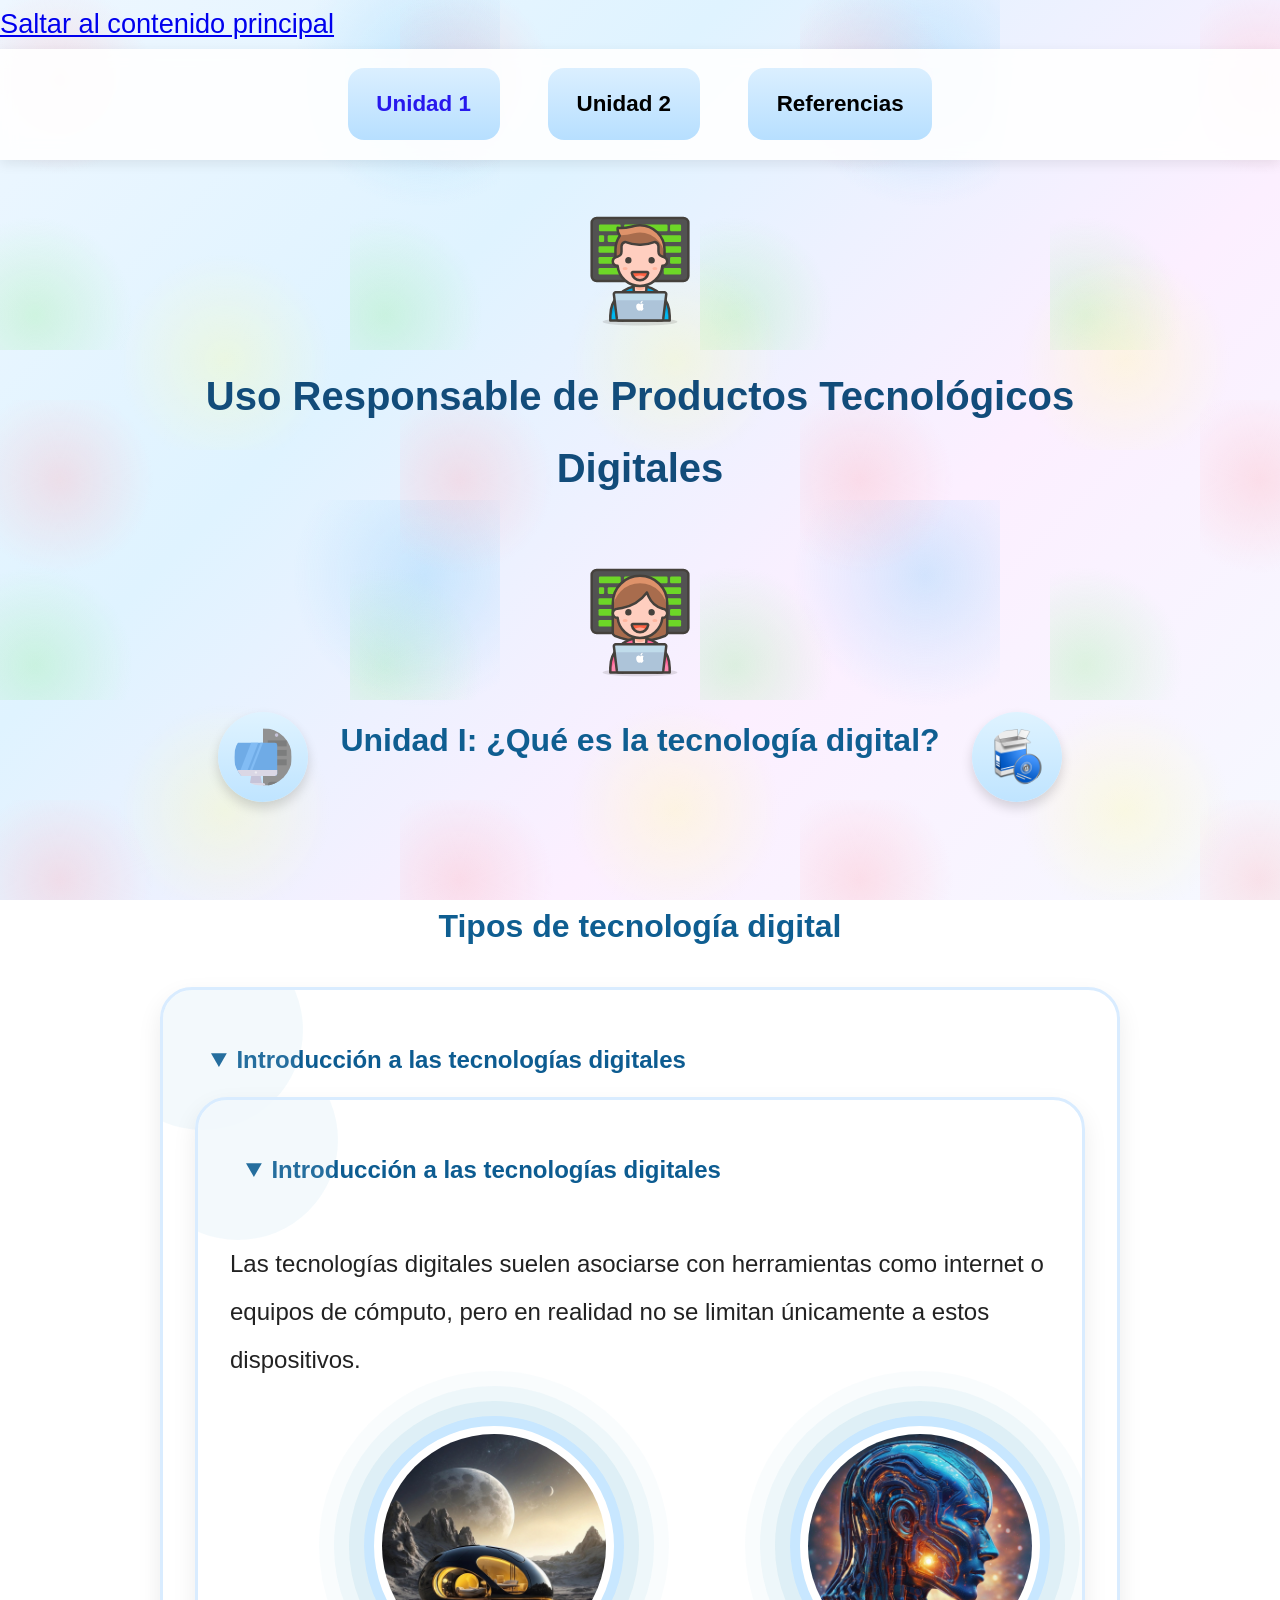
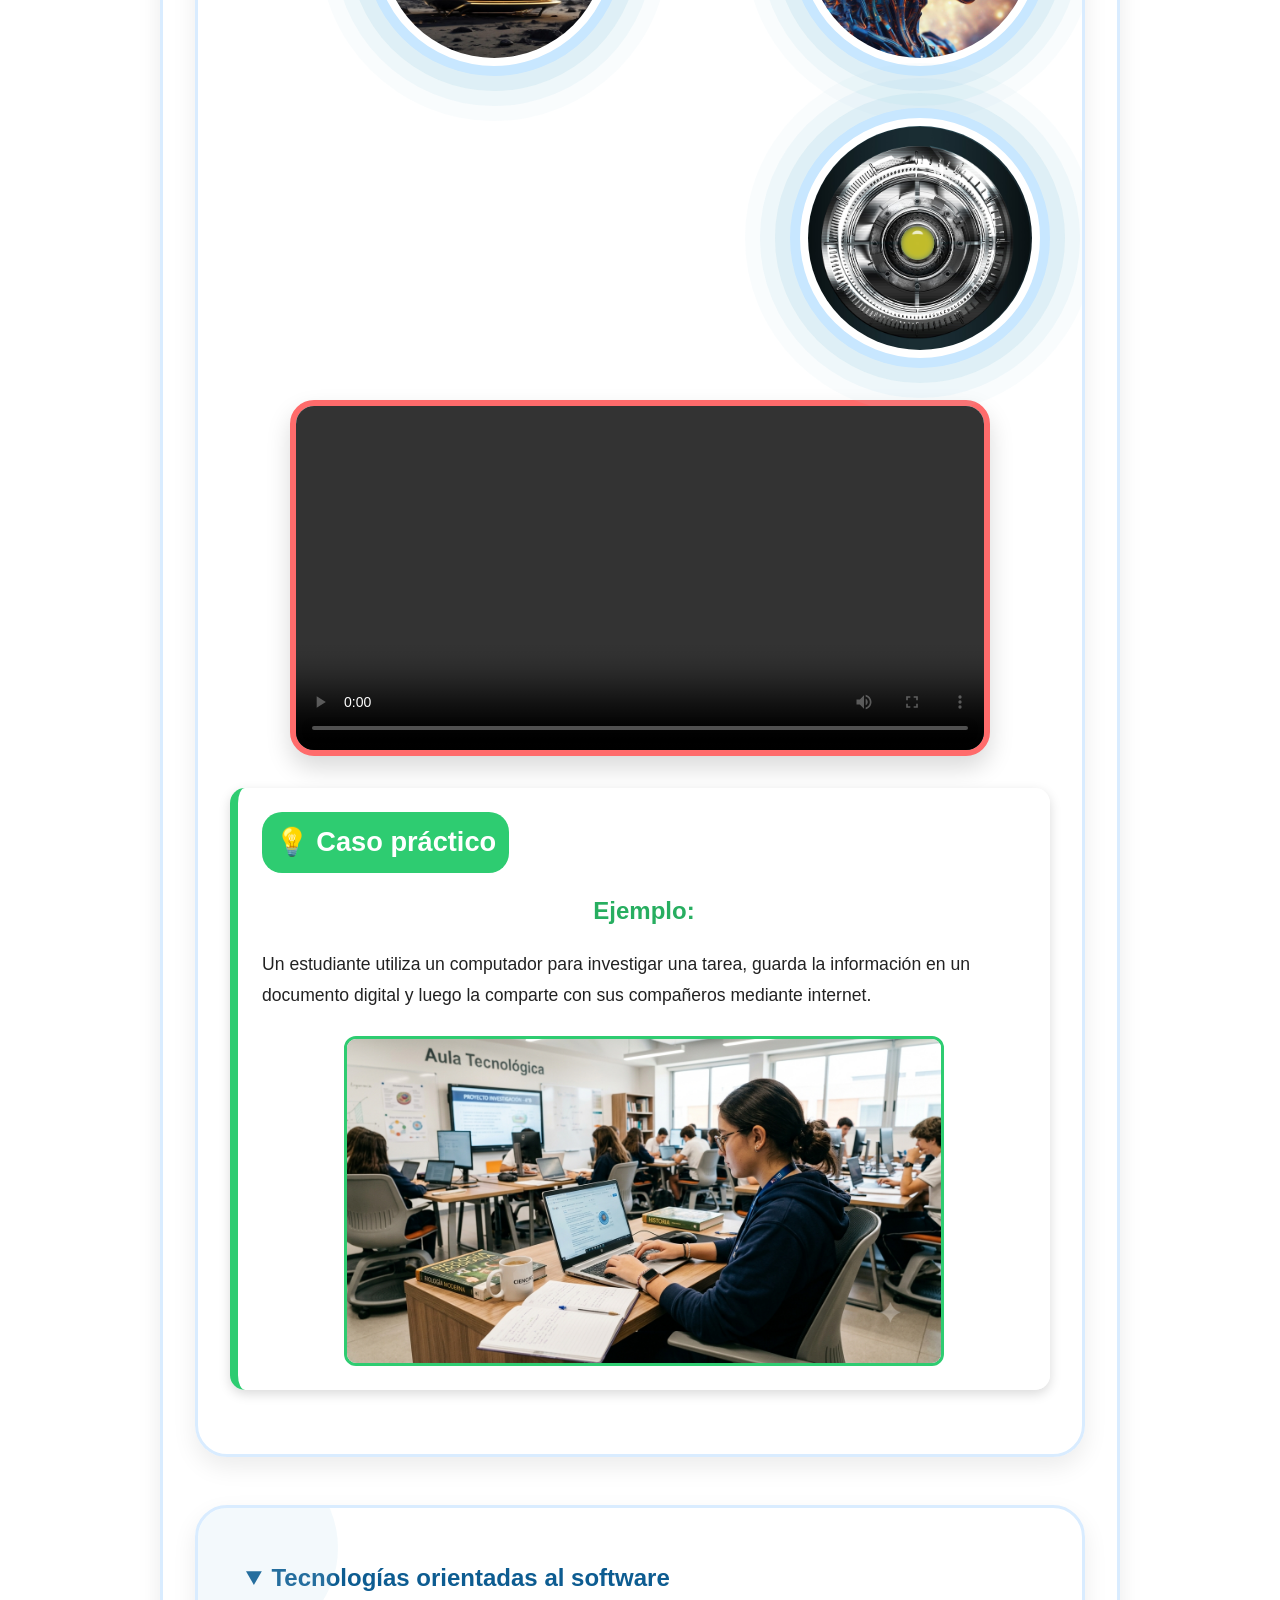
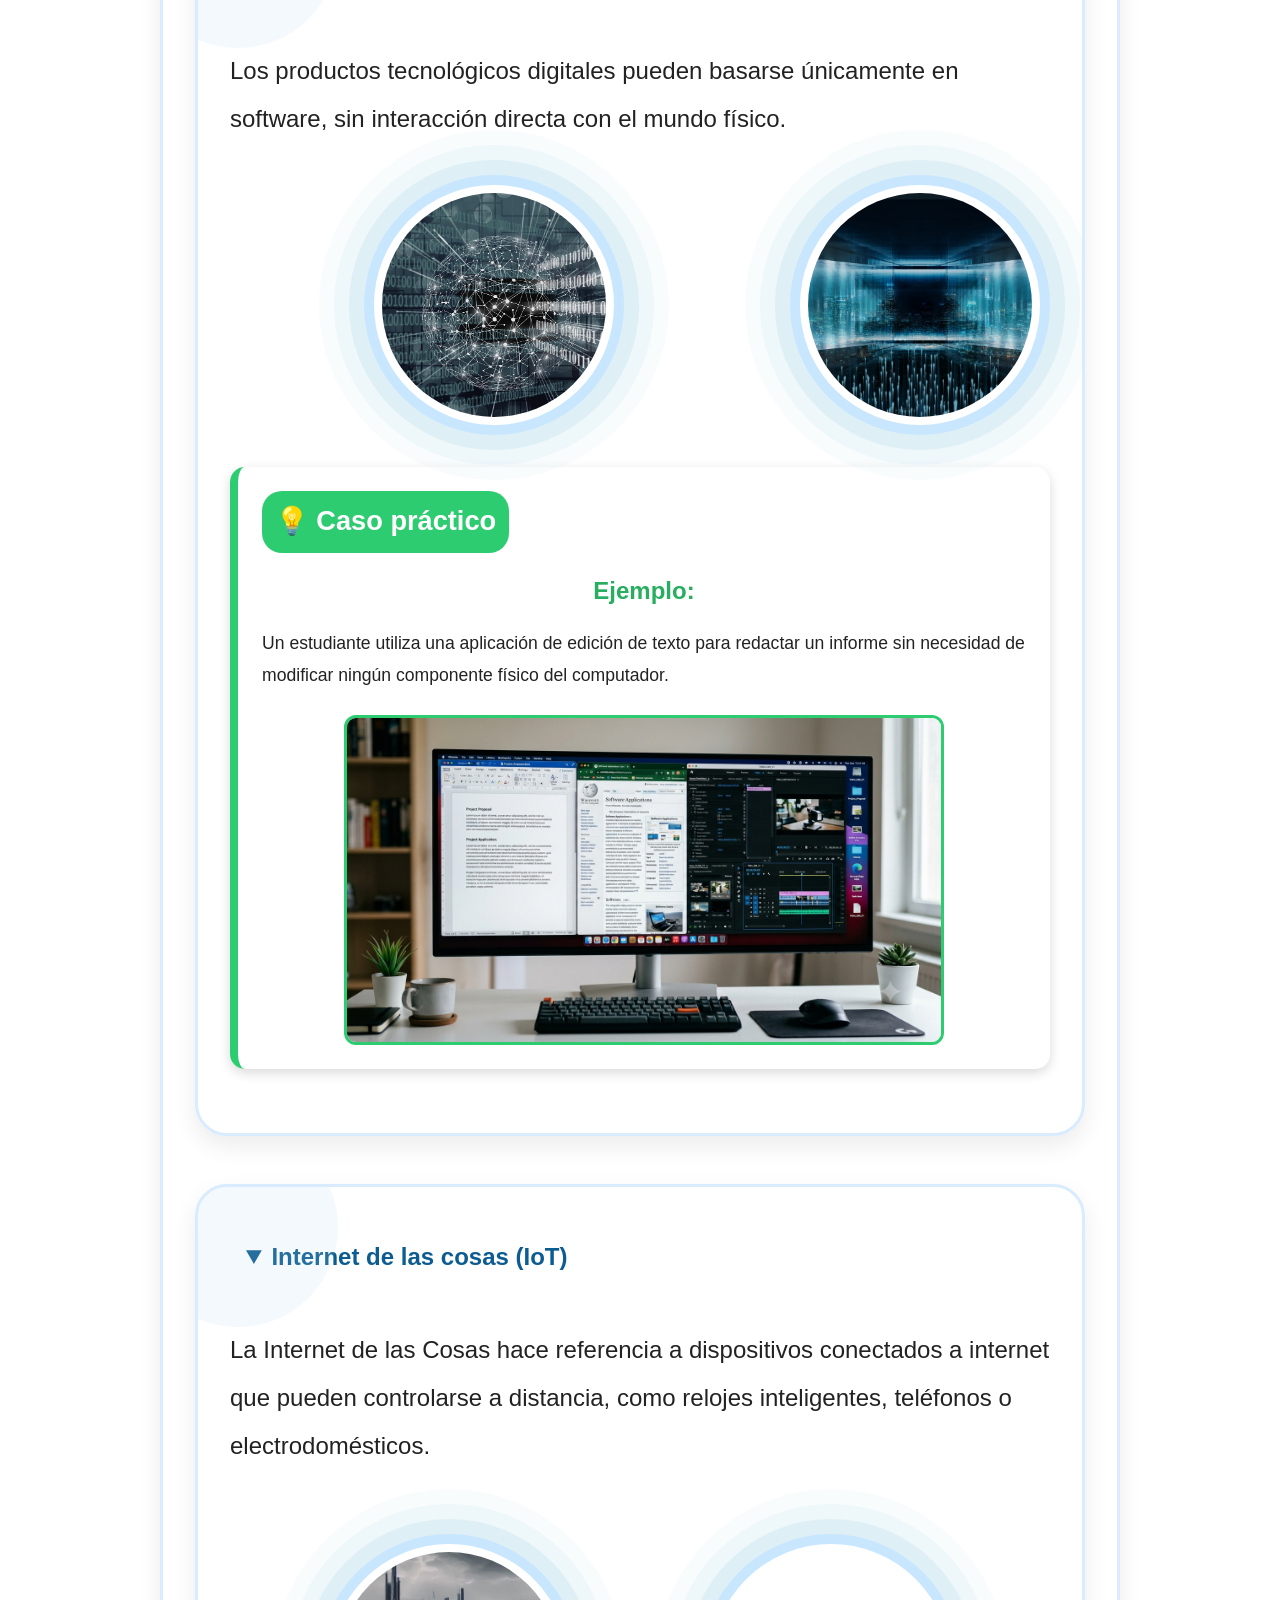
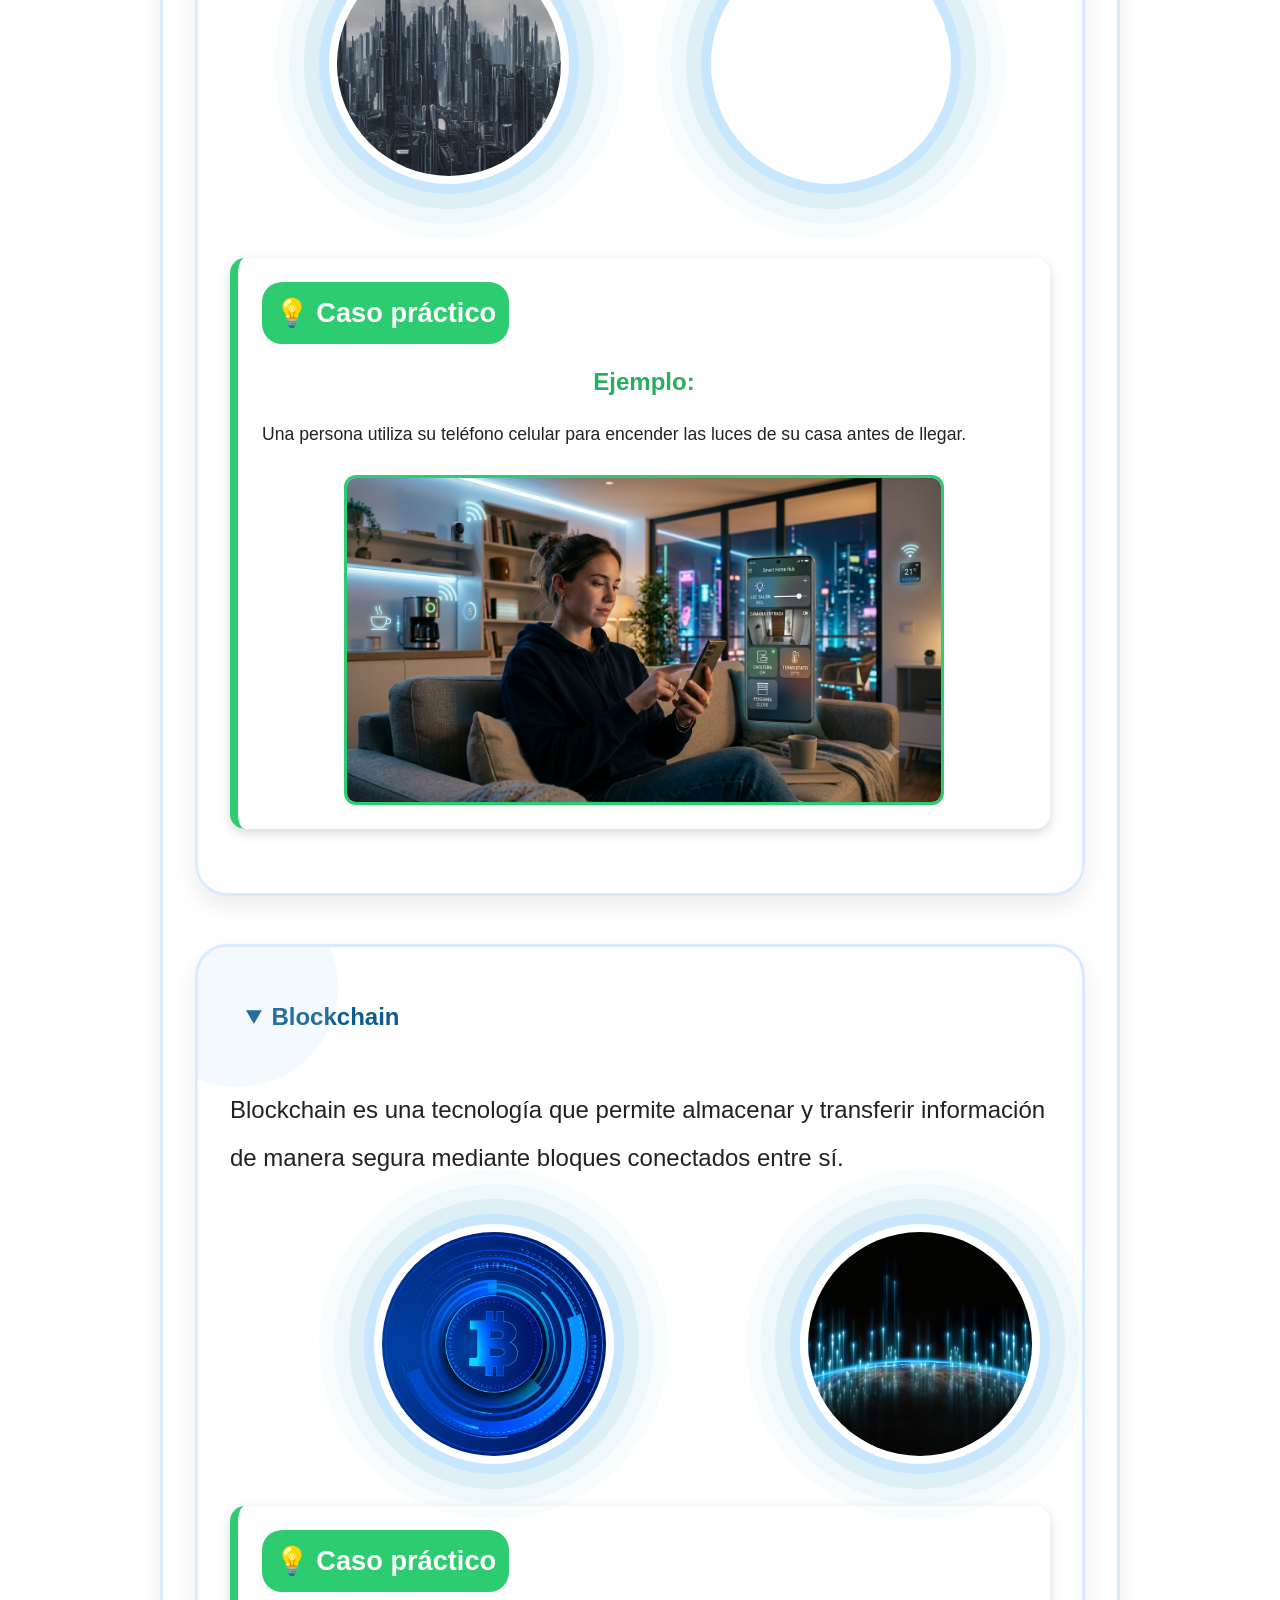
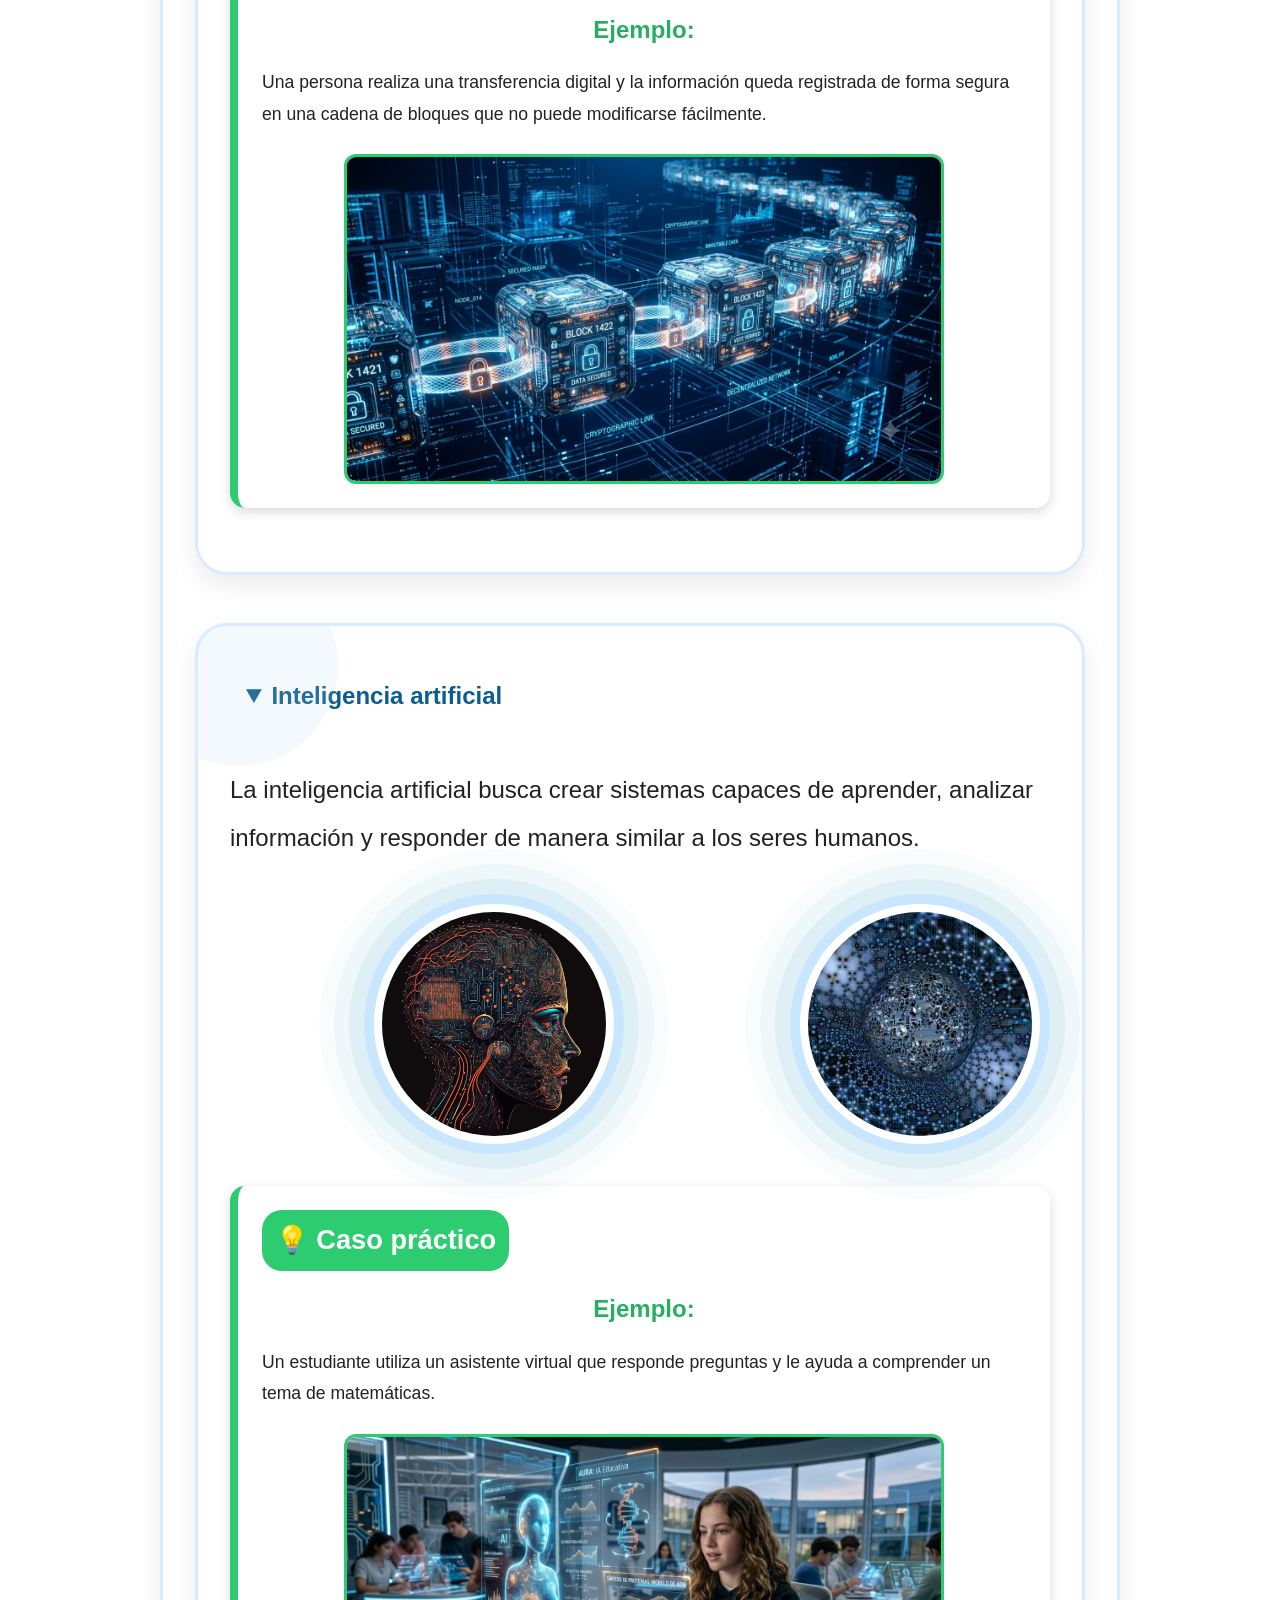
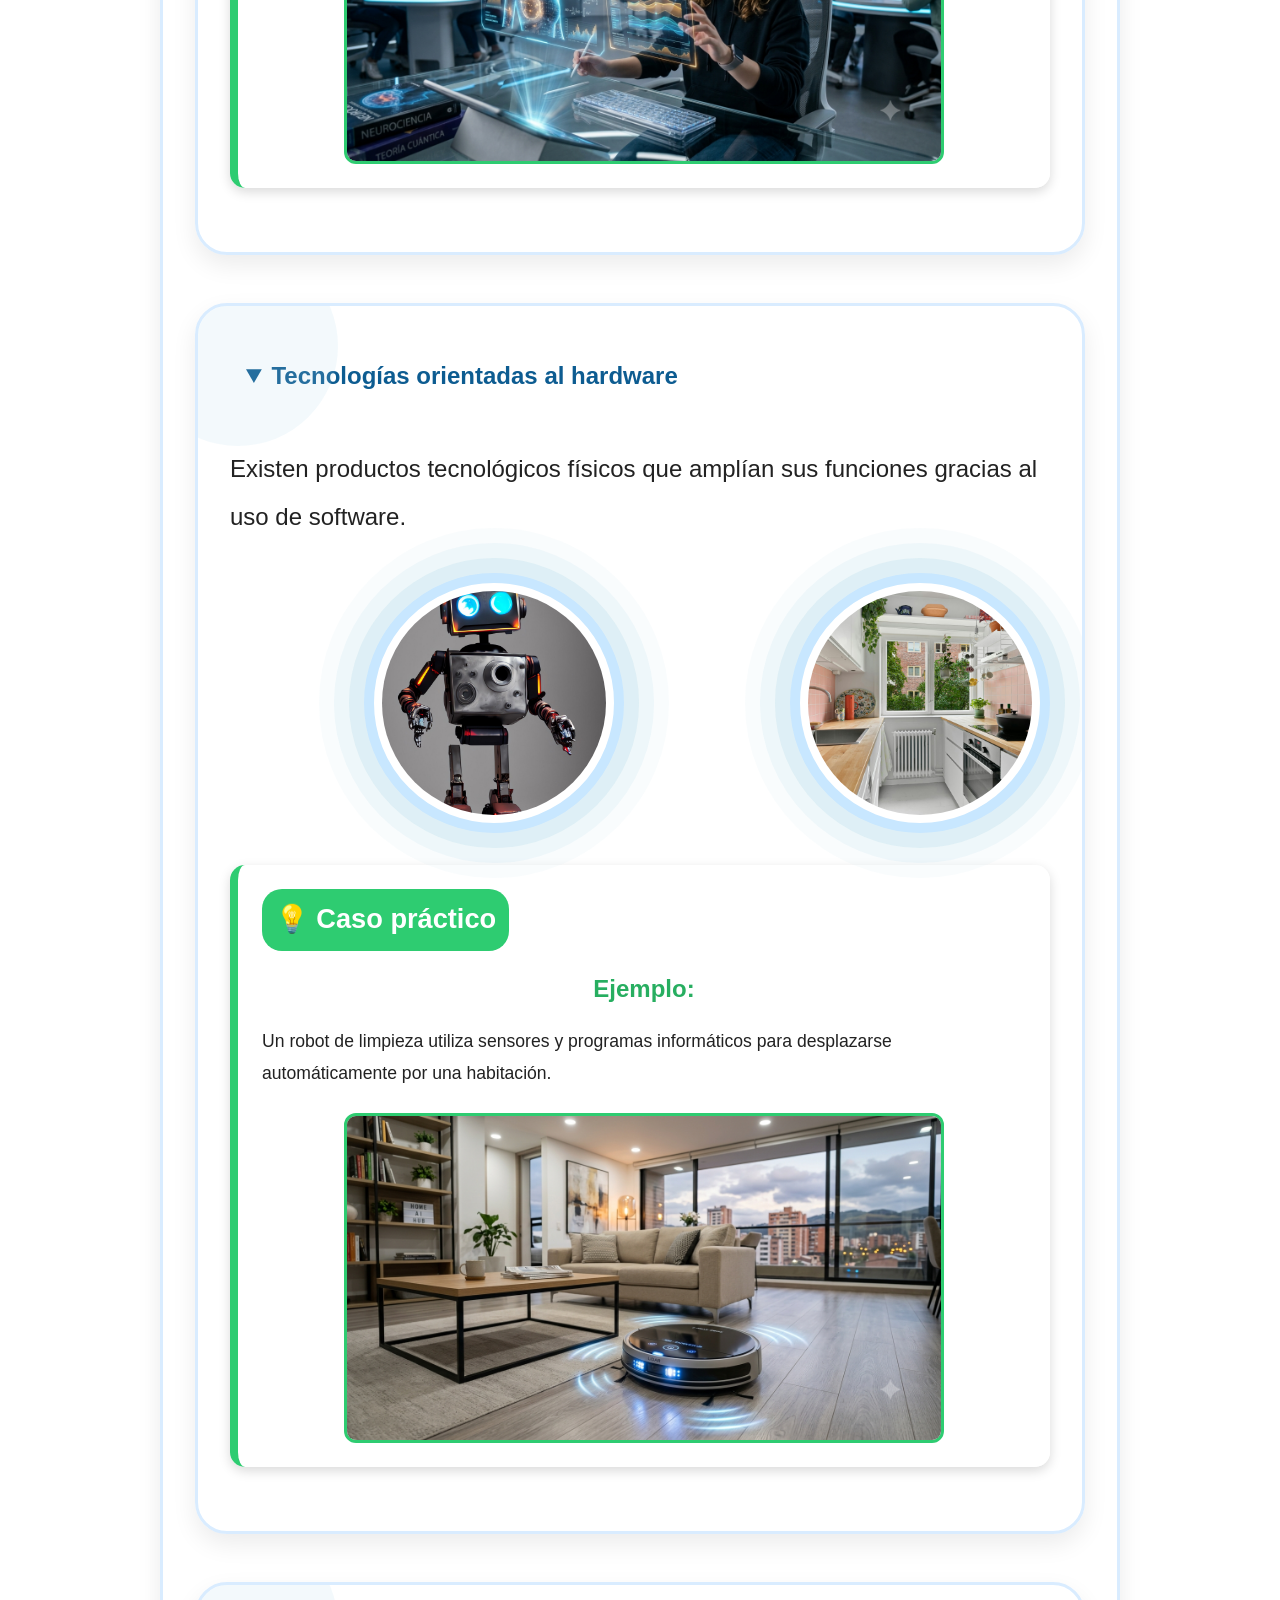
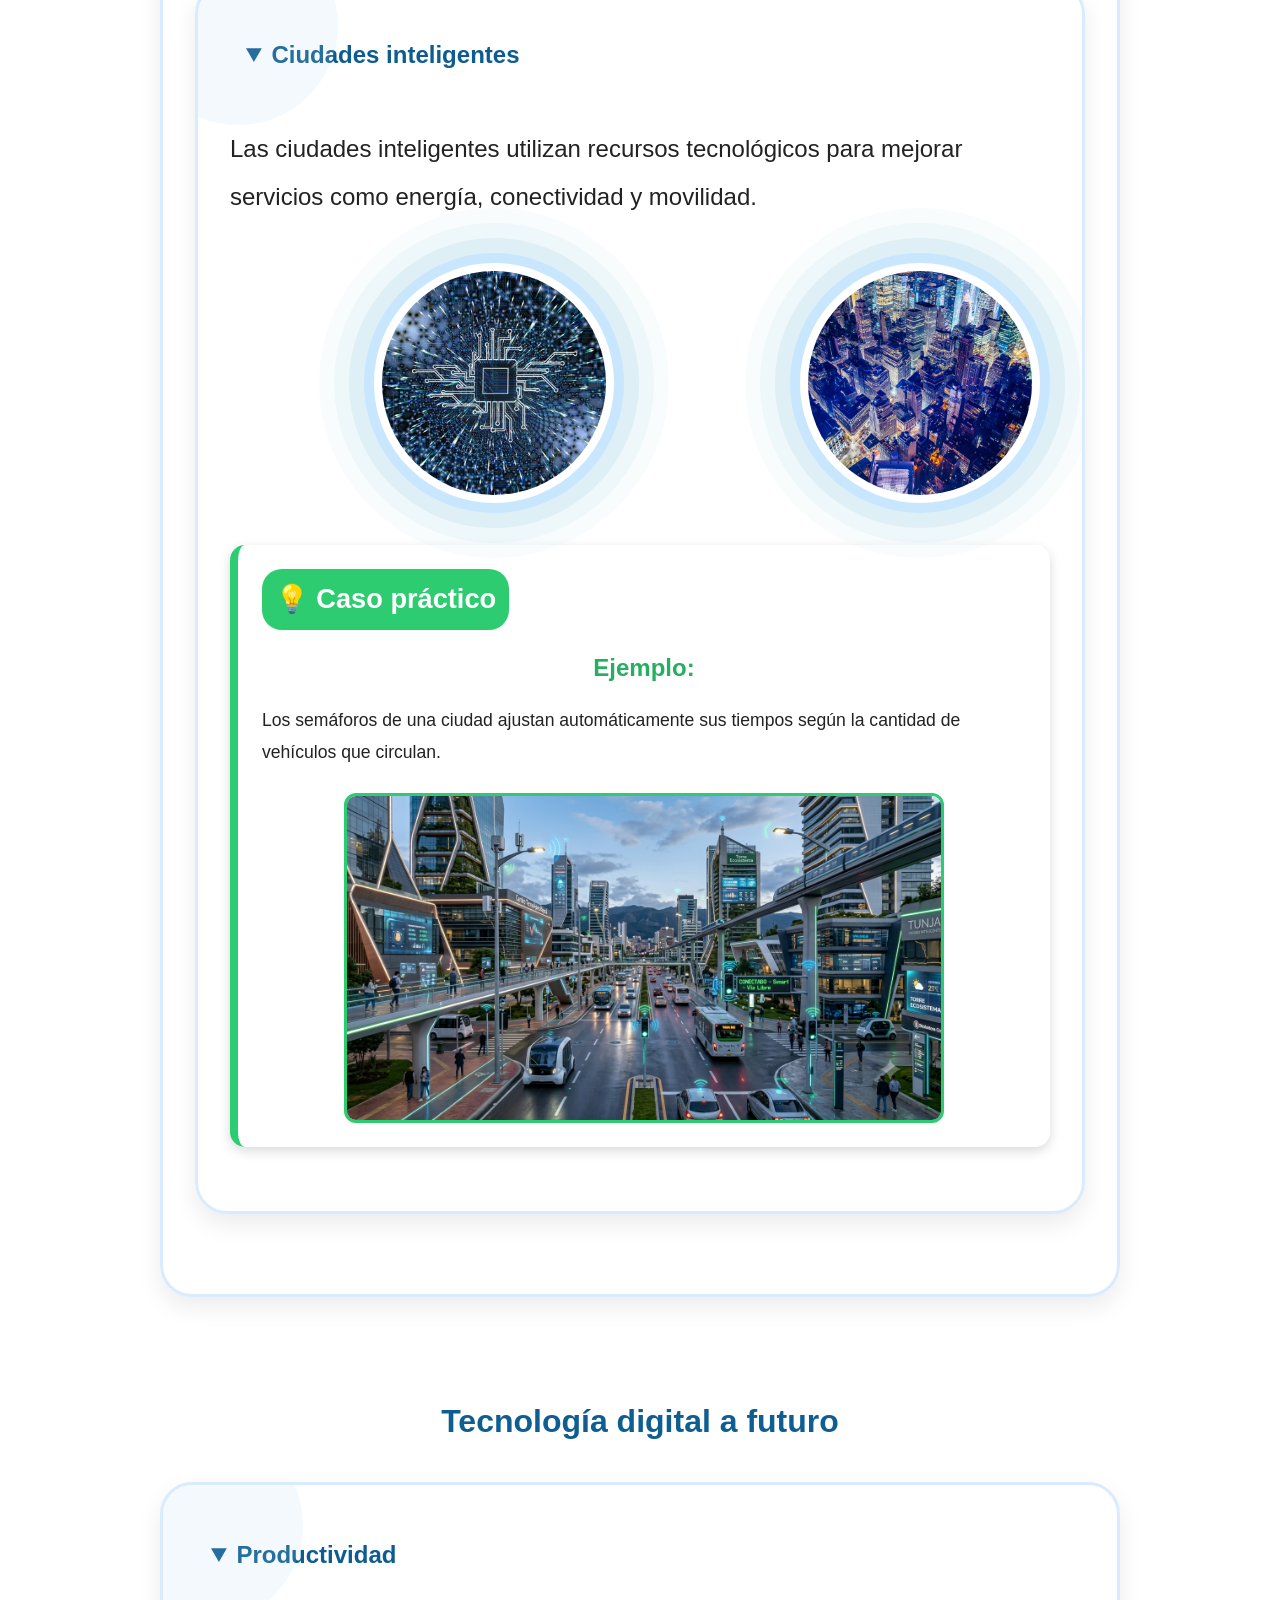
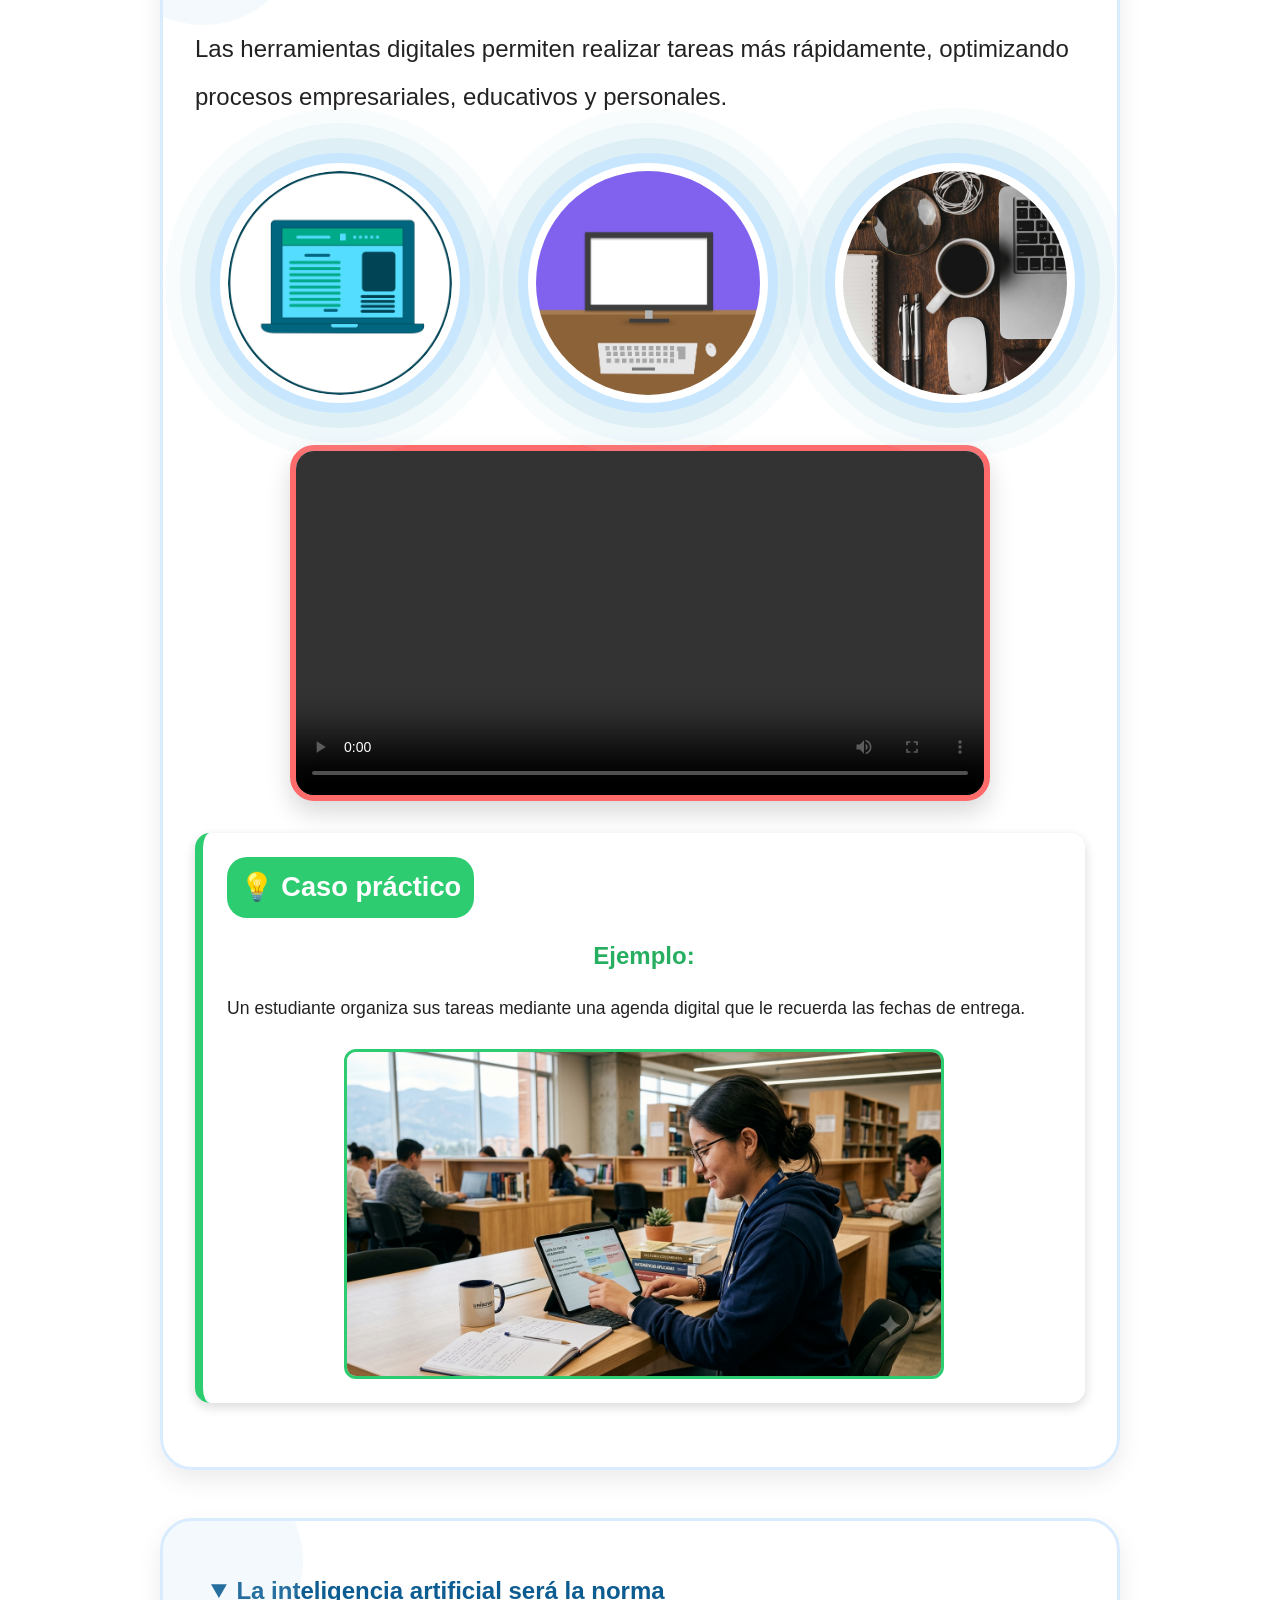
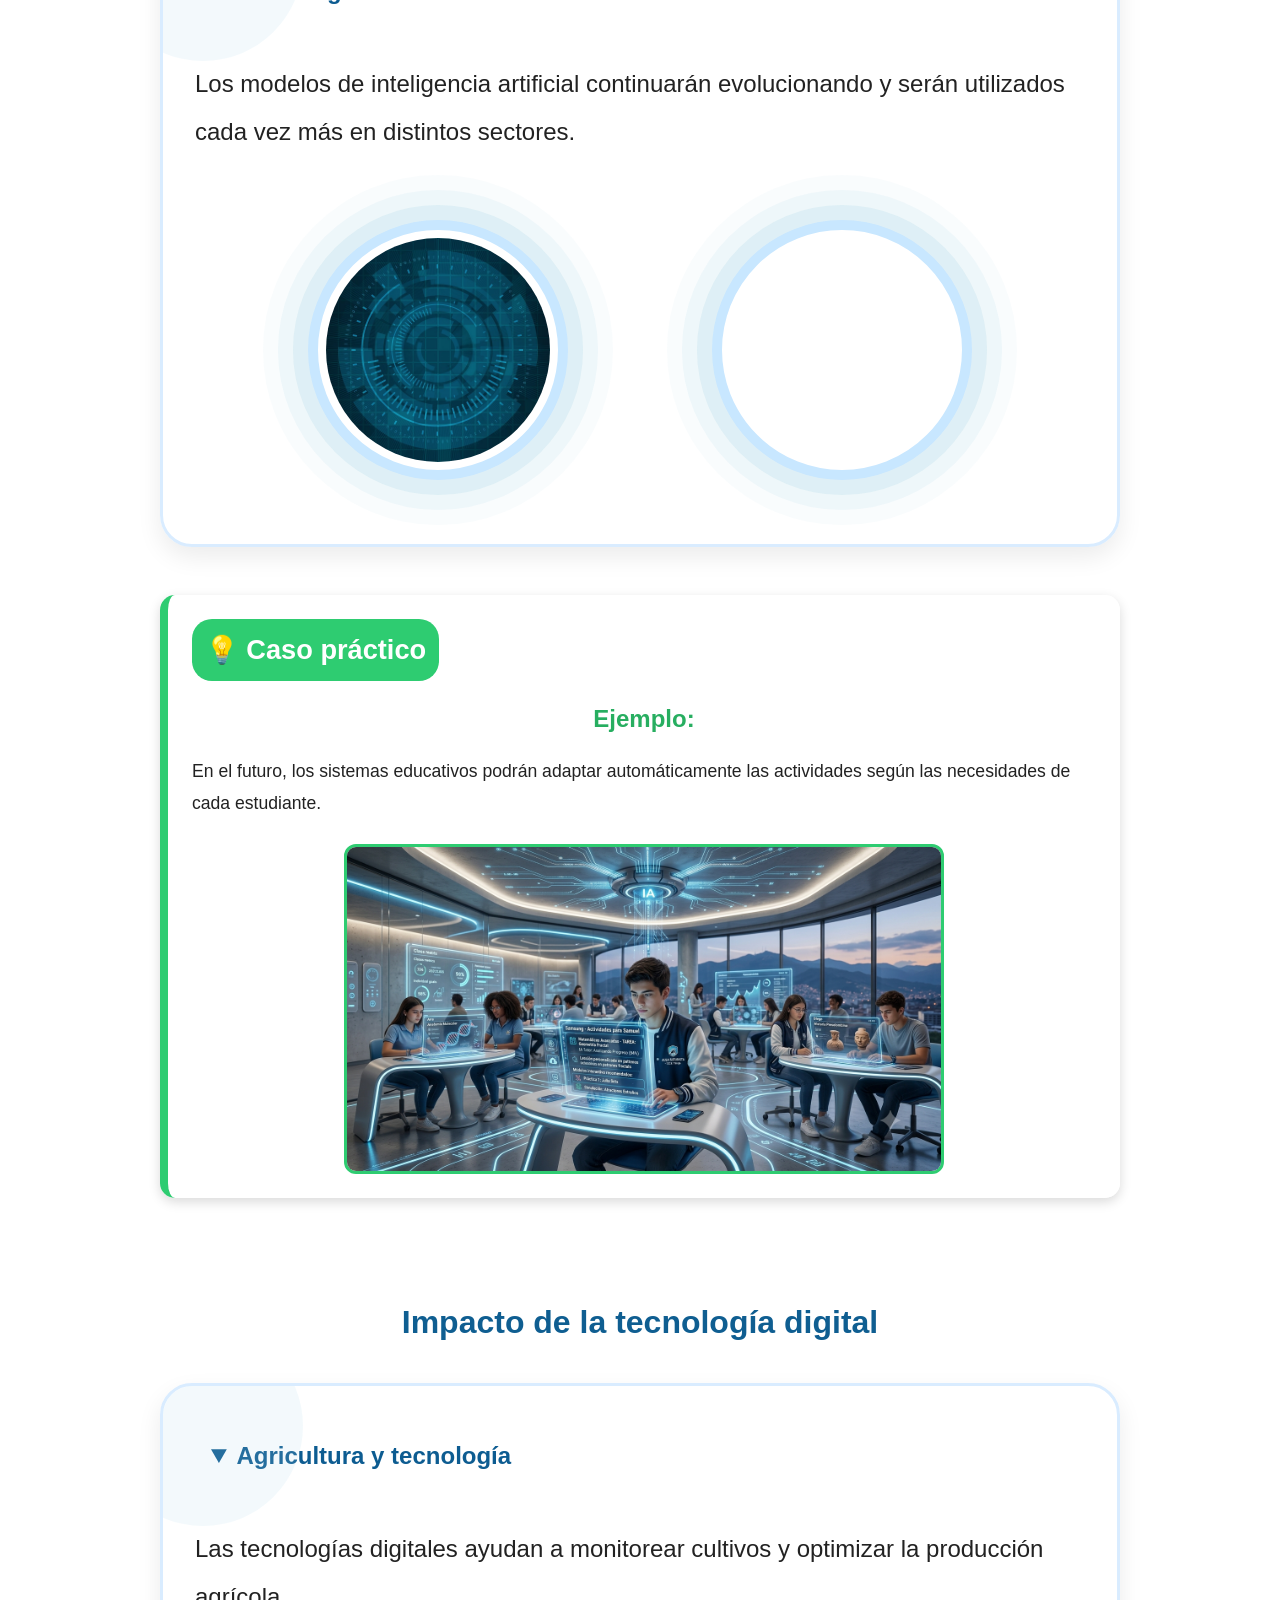
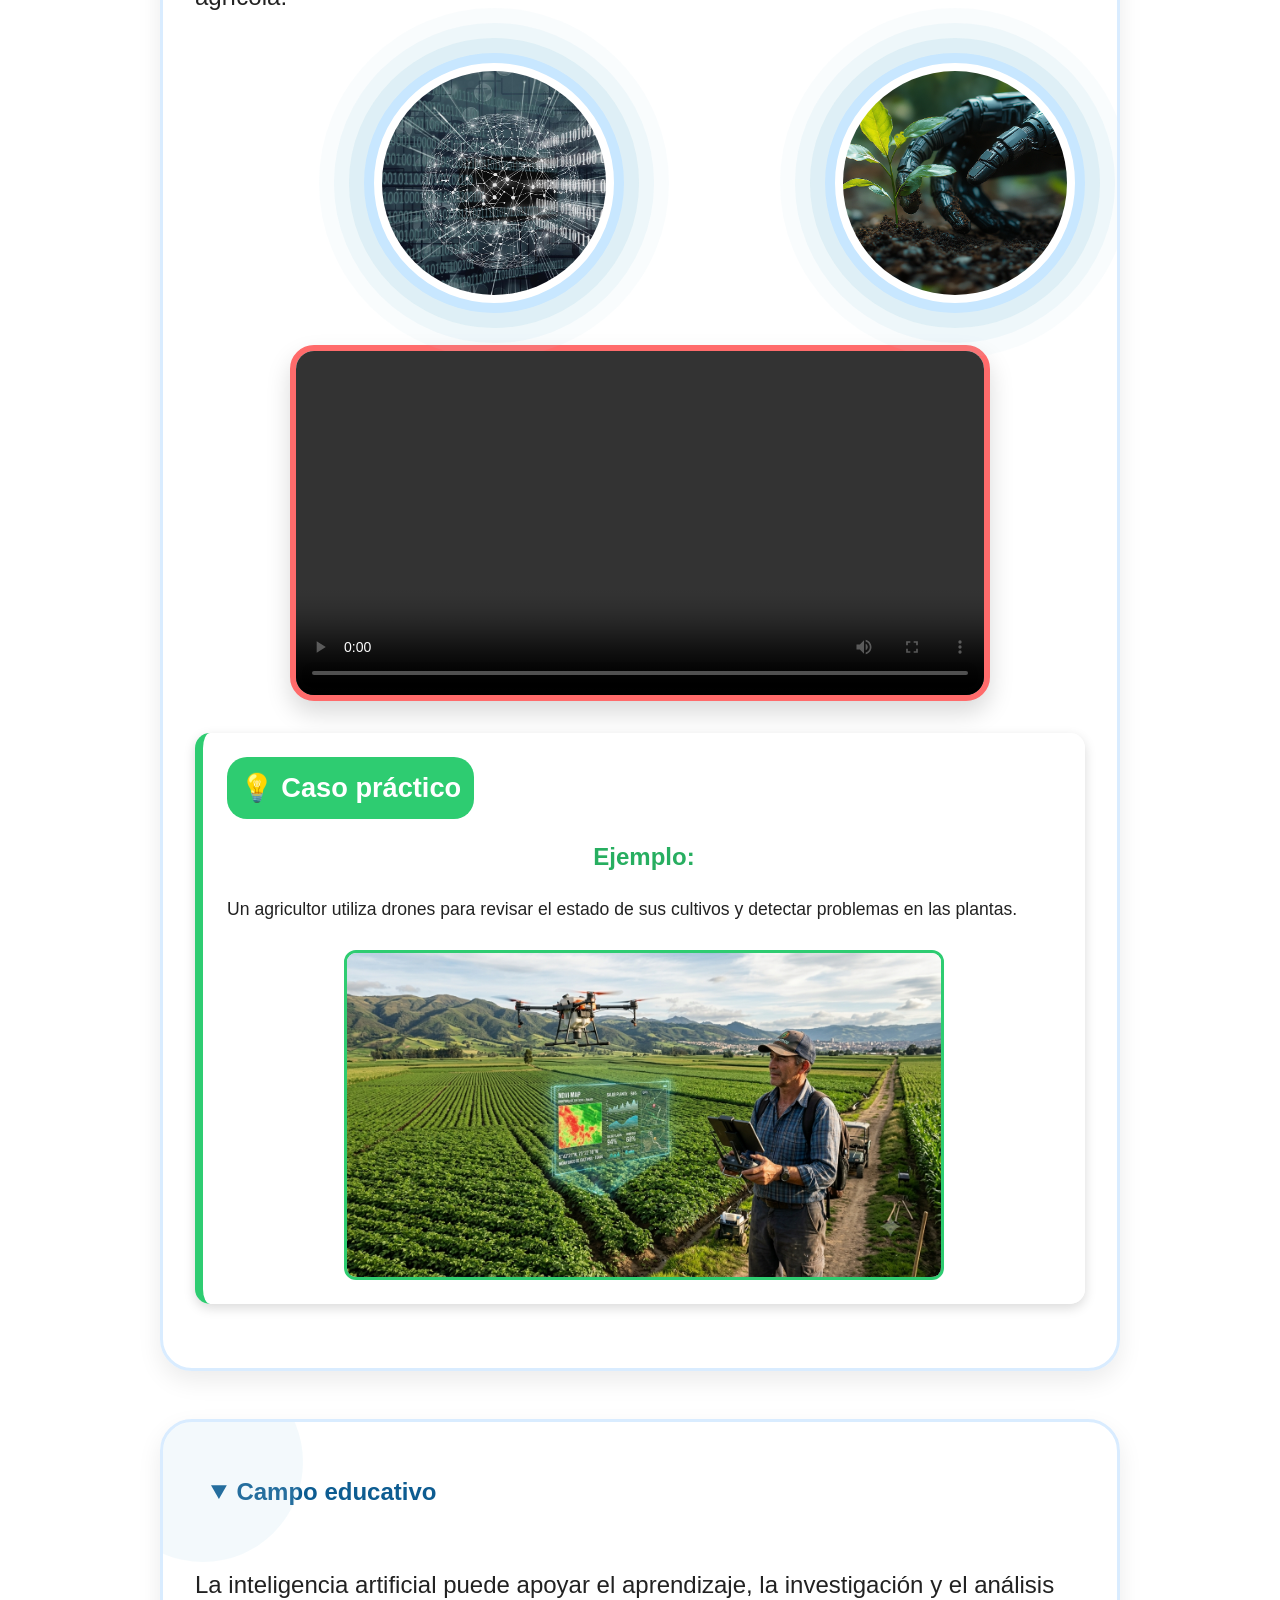
==== commit cb7c7f2b: "Se finaliza el proceso de construcción ahora falta despliegue" ====
--- a/index.html
+++ b/index.html
@@ -149,7 +149,11 @@
                             <source src="./assets/video/Tema1.mp4">
                         </video>
                     </article>
-
+<div class="ejemplo">
+    <h2>Ejemplo:</h2>
+    <p>Un estudiante utiliza un computador para investigar una tarea, guarda la información en un documento digital y luego la comparte con sus compañeros mediante internet.</p>
+    <img src="./assets/images/ejemplo1.png" alt="Estudiante de secundaria utilizando una computadora portátil para investigar una tarea escolar, pantalla con información educativa, ambiente moderno de estudio, tecnología digital, iluminación brillante, estilo realista, alta calidad, aula tecnológica..">
+</div>
                 </details>
 
                 <!-- ========================================= -->
@@ -175,8 +179,12 @@
                         </figure>
 
                     </article>
-
-                </details open>
+<div class="ejemplo">
+    <h2>Ejemplo:</h2>
+    <p>Un estudiante utiliza una aplicación de edición de texto para redactar un informe sin necesidad de modificar ningún componente físico del computador.</p>
+    <img src="./assets/images/ejemplo2.png" alt="Pantalla de computadora mostrando varias aplicaciones de software abiertas, procesador de texto, navegador web y editor multimedia, entorno digital moderno, estilo realista, alta calidad.">
+</div>
+                </details>
 
                 <!-- ========================================= -->
 
@@ -205,7 +213,11 @@
                         </figure>
 
                     </article>
-
+<div class="ejemplo">
+    <h2>Ejemplo:</h2>
+    <p>Una persona utiliza su teléfono celular para encender las luces de su casa antes de llegar.</p>
+    <img src="./assets/images/ejemplo3.png" alt="Persona utilizando un teléfono inteligente para controlar luces, cámaras y electrodomésticos de una casa inteligente, iconos de conexión inalámbrica, ambiente futurista, estilo realista.">
+</div>
                 </details>
 
                 <!-- ========================================= -->
@@ -233,7 +245,11 @@
                         </figure>
 
                     </article>
-
+<div class="ejemplo">
+    <h2>Ejemplo:</h2>
+    <p>Una persona realiza una transferencia digital y la información queda registrada de forma segura en una cadena de bloques que no puede modificarse fácilmente.</p>
+    <img src="./assets/images/ejemplo4.png" alt="Cadena de bloques digitales conectados flotando en un entorno tecnológico azul, datos protegidos, seguridad informática, representación moderna de blockchain, estilo realista.">
+</div>
                 </details>
 
                 <!-- ========================================= -->
@@ -260,7 +276,11 @@
                         </figure>
 
                     </article>
-
+<div class="ejemplo">
+    <h2>Ejemplo:</h2>
+    <p>Un estudiante utiliza un asistente virtual que responde preguntas y le ayuda a comprender un tema de matemáticas.</p>
+    <img src="./assets/images/ejemplo5.png" alt="Estudiante interactuando con un asistente virtual de inteligencia artificial en una computadora, gráficos holográficos, ambiente educativo futurista, alta calidad, estilo realista.">
+</div>
                 </details>
 
                 <!-- ========================================= -->
@@ -287,7 +307,11 @@
                         </figure>
 
                     </article>
-
+<div class="ejemplo">
+    <h2>Ejemplo:</h2>
+    <p>Un robot de limpieza utiliza sensores y programas informáticos para desplazarse automáticamente por una habitación.</p>
+    <img src="./assets/images/ejemplo6.png" alt="Robot doméstico inteligente limpiando una habitación moderna, sensores luminosos visibles, tecnología avanzada, estilo realista, alta calidad.">
+</div>
                 </details>
 
                 <!-- ========================================= -->
@@ -315,7 +339,11 @@
                         </figure>
 
                     </article>
-
+<div class="ejemplo">
+    <h2>Ejemplo:</h2>
+    <p>Los semáforos de una ciudad ajustan automáticamente sus tiempos según la cantidad de vehículos que circulan.</p>
+    <img src="./assets/images/ejemplo7.png" alt="Ciudad inteligente futurista con semáforos conectados, sensores urbanos, transporte eficiente, edificios tecnológicos, iluminación moderna, estilo realista.">
+</div>
                 </details>
 
         </section>
@@ -356,7 +384,11 @@
                         <source src="./assets/video/Tema2.mp4">
                     </video>
                 </article>
-
+<div class="ejemplo">
+    <h2>Ejemplo:</h2>
+    <p>Un estudiante organiza sus tareas mediante una agenda digital que le recuerda las fechas de entrega.</p>
+    <img src="./assets/images/ejemplo8.png" alt="Estudiante utilizando una tableta con calendario digital y lista de tareas, organización académica, ambiente moderno de estudio, estilo realista.">
+</div>
             </details>
 
             <!-- ========================================= -->
@@ -386,7 +418,11 @@
                 </article>
 
             </details>
-
+<div class="ejemplo">
+    <h2>Ejemplo:</h2>
+    <p>En el futuro, los sistemas educativos podrán adaptar automáticamente las actividades según las necesidades de cada estudiante.</p>
+    <img src="./assets/images/ejemplo9.png" alt="Aula futurista con inteligencia artificial personalizando actividades para estudiantes, pantallas holográficas, ambiente educativo avanzado, estilo realista.">
+</div>
         </section>
 
         <!-- ========================================= -->
@@ -423,7 +459,11 @@
                         <source src="./assets/video/Tema3.mp4">
                     </video>
                 </article>
-
+<div class="ejemplo">
+    <h2>Ejemplo:</h2>
+    <p>Un agricultor utiliza drones para revisar el estado de sus cultivos y detectar problemas en las plantas.</p>
+    <img src="./assets/images/ejemplo10.png" alt="Agricultor utilizando un dron sobre grandes cultivos agrícolas, monitoreo digital de plantas, tecnología agrícola moderna, estilo realista, alta calidad.">
+</div>
             </details>
 
             <!-- ========================================= -->
@@ -450,7 +490,11 @@
                     </figure>
 
                 </article>
-
+<div class="ejemplo">
+    <h2>Ejemplo:</h2>
+    <p>Un estudiante accede a una biblioteca virtual para consultar libros desde cualquier lugar.</p>
+    <img src="./assets/images/ejemplo11.png" alt="Estudiante utilizando una biblioteca digital desde una computadora portátil, recursos educativos virtuales, ambiente moderno de aprendizaje, estilo realista.">
+</div>
             </details>
 
             <!-- ========================================= -->
@@ -477,7 +521,11 @@
                     </figure>
 
                 </article>
-
+<div class="ejemplo">
+    <h2>Ejemplo:</h2>
+    <p>Una persona consulta a un médico mediante videollamada sin necesidad de desplazarse hasta un hospital.</p>
+    <img src="./assets/images/ejemplo12.png" alt="Médico atendiendo una consulta virtual mediante videollamada, paciente utilizando una tableta, telemedicina, entorno profesional, estilo realista.">
+</div>
             </details>
 
         </section>
@@ -545,7 +593,8 @@
                     relacionada con tecnologías digitales.
                 </p>
 
-                <div class="contenedor-actividad"><iframe src="https://app.lumi.education/api/v1/run/WaY3hY/embed"
+                <div class="contenedor-actividad">
+                    <iframe src="https://app.lumi.education/api/v1/run/WaY3hY/embed"
                         allowfullscreen
                         allow="geolocation *; microphone *; camera *; midi *; encrypted-media *"></iframe></div>
 
--- a/css/styles.css
+++ b/css/styles.css
@@ -37,9 +37,6 @@
     350px 350px,
     100% 100%;
 
-    animation:
-    fondoAnimado 18s ease infinite;
-
     background-attachment: fixed;
 
     font-family: Arial, Helvetica, sans-serif;
@@ -455,88 +452,6 @@
 
     main h2{
         font-size: 1.6rem;
-    }
-
-}
-/* ========================================= */
-/* ANIMACIÓN DE FONDO */
-/* ========================================= */
-
-@keyframes fondoAnimado{
-
-    0%{
-        background-position:
-        0% 0%,
-        100% 0%,
-        50% 100%,
-        0% 100%,
-        0% 0%;
-    }
-
-    50%{
-        background-position:
-        10% 5%,
-        90% 10%,
-        55% 90%,
-        5% 85%,
-        0% 0%;
-    }
-
-    100%{
-        background-position:
-        0% 0%,
-        100% 0%,
-        50% 100%,
-        0% 100%,
-        0% 0%;
-    }
-
-}
-/* ========================================= */
-/* BRILLOS TECNOLÓGICOS */
-/* ========================================= */
-
-body::after{
-
-    content: "";
-
-    position: fixed;
-
-    width: 200%;
-
-    height: 200%;
-
-    top: -50%;
-
-    left: -50%;
-
-    background:
-    repeating-linear-gradient(
-        45deg,
-        rgba(255,255,255,0.03) 0px,
-        rgba(255,255,255,0.03) 2px,
-        transparent 2px,
-        transparent 14px
-    );
-
-    animation:
-    lineas 30s linear infinite;
-
-    pointer-events: none;
-}
-
-/* ========================================= */
-/* ANIMACIÓN LÍNEAS */
-/* ========================================= */
-
-@keyframes lineas{
-
-    from{
-        transform: rotate(0deg);
-    }
-
-    to{
-        transform: rotate(360deg);
     }
 
 }
@@ -616,4 +531,53 @@
     border-color 0.4s ease,
     transform 0.3s ease,
     box-shadow 0.4s ease;
+}
+.ejemplo {
+    background: rgba(255, 255, 255, 0.9);
+    border-left: 8px solid #2ecc71;
+    border-radius: 15px;
+    padding: 1.5rem;
+    margin: 2rem auto;
+    max-width: 1000px;
+
+    box-shadow:
+        0 4px 12px rgba(0, 0, 0, 0.15);
+
+    overflow: hidden;
+}
+
+.ejemplo h2 {
+    color: #27ae60;
+    margin-bottom: 1rem;
+    font-size: 1.5rem;
+}
+
+.ejemplo p {
+    line-height: 1.8;
+    font-size: 1.1rem;
+    margin-bottom: 1.5rem;
+}
+
+.ejemplo img {
+    display: block;
+    width: 100%;
+    max-width: 600px;
+    margin: auto;
+
+    border-radius: 12px;
+
+    border: 3px solid #2ecc71;
+}
+.ejemplo::before {
+    content: "💡 Caso práctico";
+    display: inline-block;
+
+    background: #2ecc71;
+    color: white;
+
+    padding: .4rem .8rem;
+    border-radius: 20px;
+
+    margin-bottom: 1rem;
+    font-weight: bold;
 }
--- a/css/styles.css
+++ b/css/styles.css
@@ -37,9 +37,6 @@
     350px 350px,
     100% 100%;
 
-    animation:
-    fondoAnimado 18s ease infinite;
-
     background-attachment: fixed;
 
     font-family: Arial, Helvetica, sans-serif;
@@ -455,88 +452,6 @@
 
     main h2{
         font-size: 1.6rem;
-    }
-
-}
-/* ========================================= */
-/* ANIMACIÓN DE FONDO */
-/* ========================================= */
-
-@keyframes fondoAnimado{
-
-    0%{
-        background-position:
-        0% 0%,
-        100% 0%,
-        50% 100%,
-        0% 100%,
-        0% 0%;
-    }
-
-    50%{
-        background-position:
-        10% 5%,
-        90% 10%,
-        55% 90%,
-        5% 85%,
-        0% 0%;
-    }
-
-    100%{
-        background-position:
-        0% 0%,
-        100% 0%,
-        50% 100%,
-        0% 100%,
-        0% 0%;
-    }
-
-}
-/* ========================================= */
-/* BRILLOS TECNOLÓGICOS */
-/* ========================================= */
-
-body::after{
-
-    content: "";
-
-    position: fixed;
-
-    width: 200%;
-
-    height: 200%;
-
-    top: -50%;
-
-    left: -50%;
-
-    background:
-    repeating-linear-gradient(
-        45deg,
-        rgba(255,255,255,0.03) 0px,
-        rgba(255,255,255,0.03) 2px,
-        transparent 2px,
-        transparent 14px
-    );
-
-    animation:
-    lineas 30s linear infinite;
-
-    pointer-events: none;
-}
-
-/* ========================================= */
-/* ANIMACIÓN LÍNEAS */
-/* ========================================= */
-
-@keyframes lineas{
-
-    from{
-        transform: rotate(0deg);
-    }
-
-    to{
-        transform: rotate(360deg);
     }
 
 }
@@ -616,4 +531,53 @@
     border-color 0.4s ease,
     transform 0.3s ease,
     box-shadow 0.4s ease;
+}
+.ejemplo {
+    background: rgba(255, 255, 255, 0.9);
+    border-left: 8px solid #2ecc71;
+    border-radius: 15px;
+    padding: 1.5rem;
+    margin: 2rem auto;
+    max-width: 1000px;
+
+    box-shadow:
+        0 4px 12px rgba(0, 0, 0, 0.15);
+
+    overflow: hidden;
+}
+
+.ejemplo h2 {
+    color: #27ae60;
+    margin-bottom: 1rem;
+    font-size: 1.5rem;
+}
+
+.ejemplo p {
+    line-height: 1.8;
+    font-size: 1.1rem;
+    margin-bottom: 1.5rem;
+}
+
+.ejemplo img {
+    display: block;
+    width: 100%;
+    max-width: 600px;
+    margin: auto;
+
+    border-radius: 12px;
+
+    border: 3px solid #2ecc71;
+}
+.ejemplo::before {
+    content: "💡 Caso práctico";
+    display: inline-block;
+
+    background: #2ecc71;
+    color: white;
+
+    padding: .4rem .8rem;
+    border-radius: 20px;
+
+    margin-bottom: 1rem;
+    font-weight: bold;
 }
